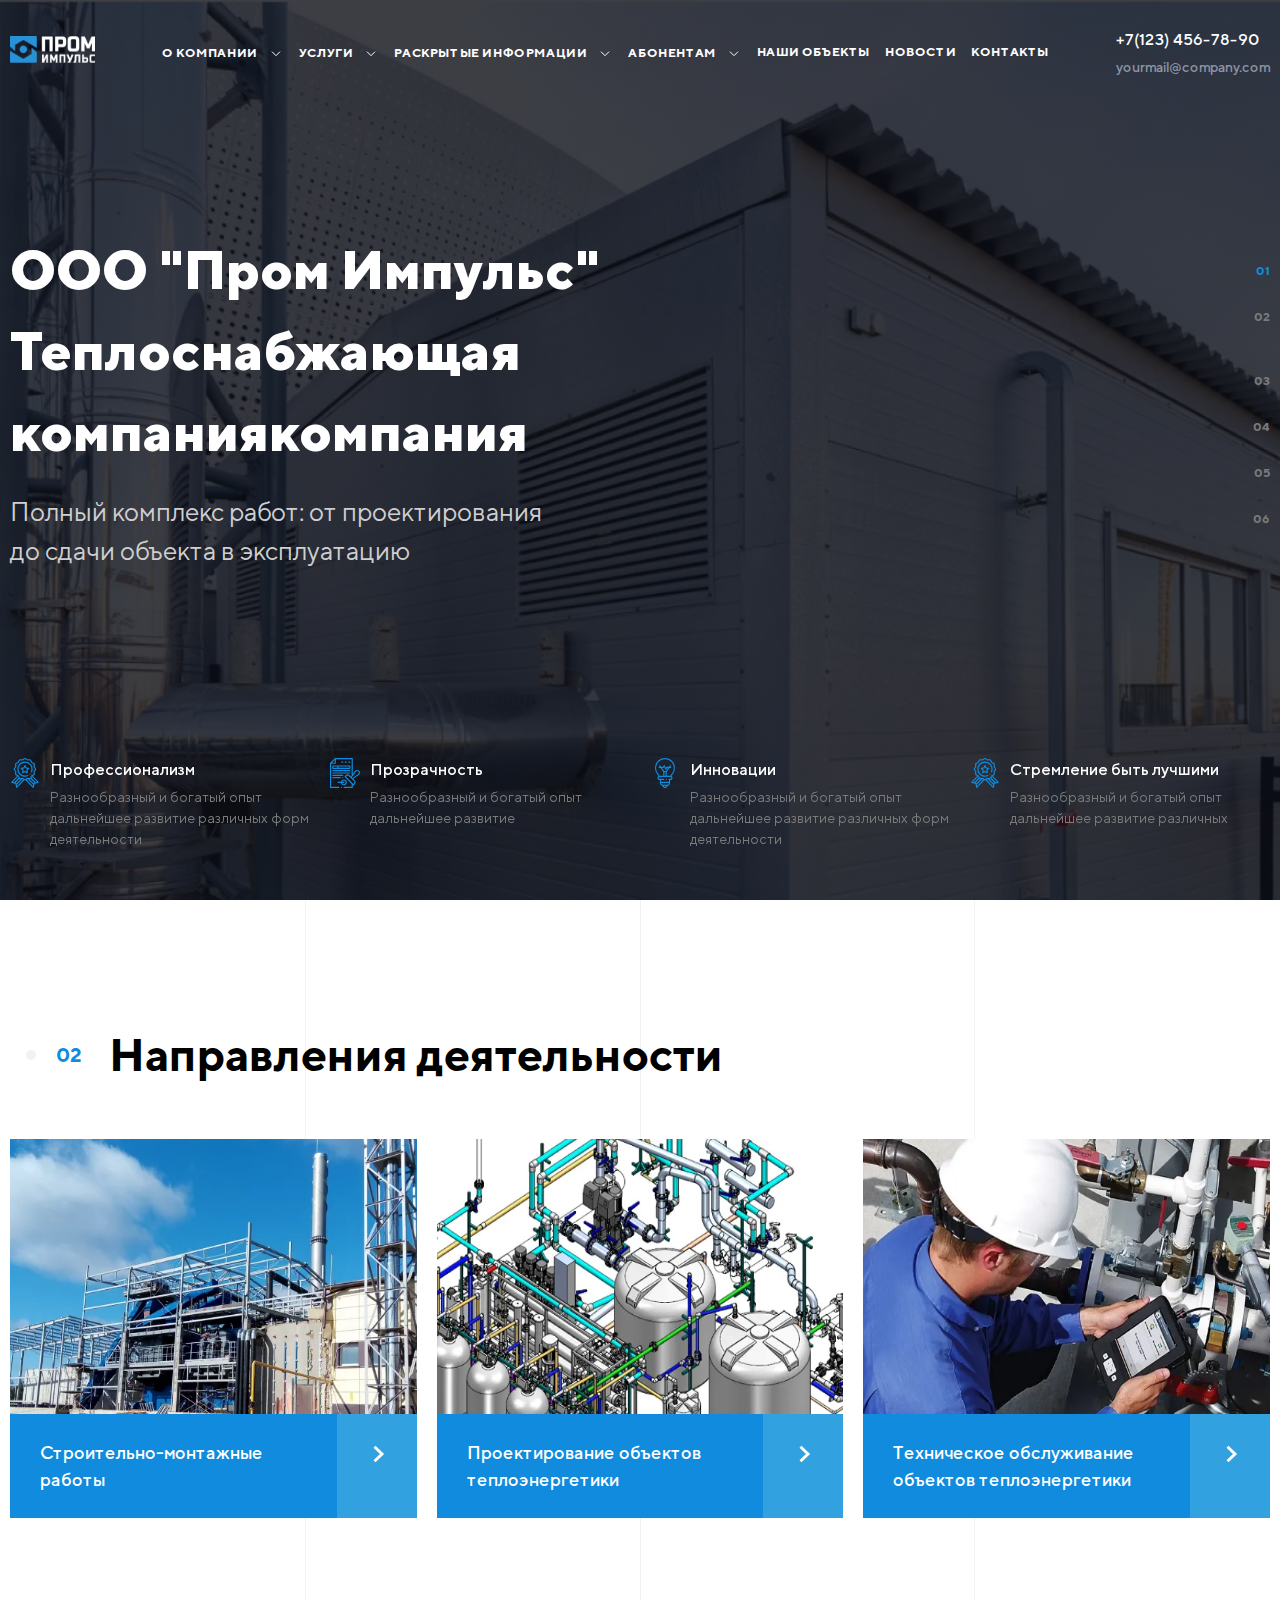
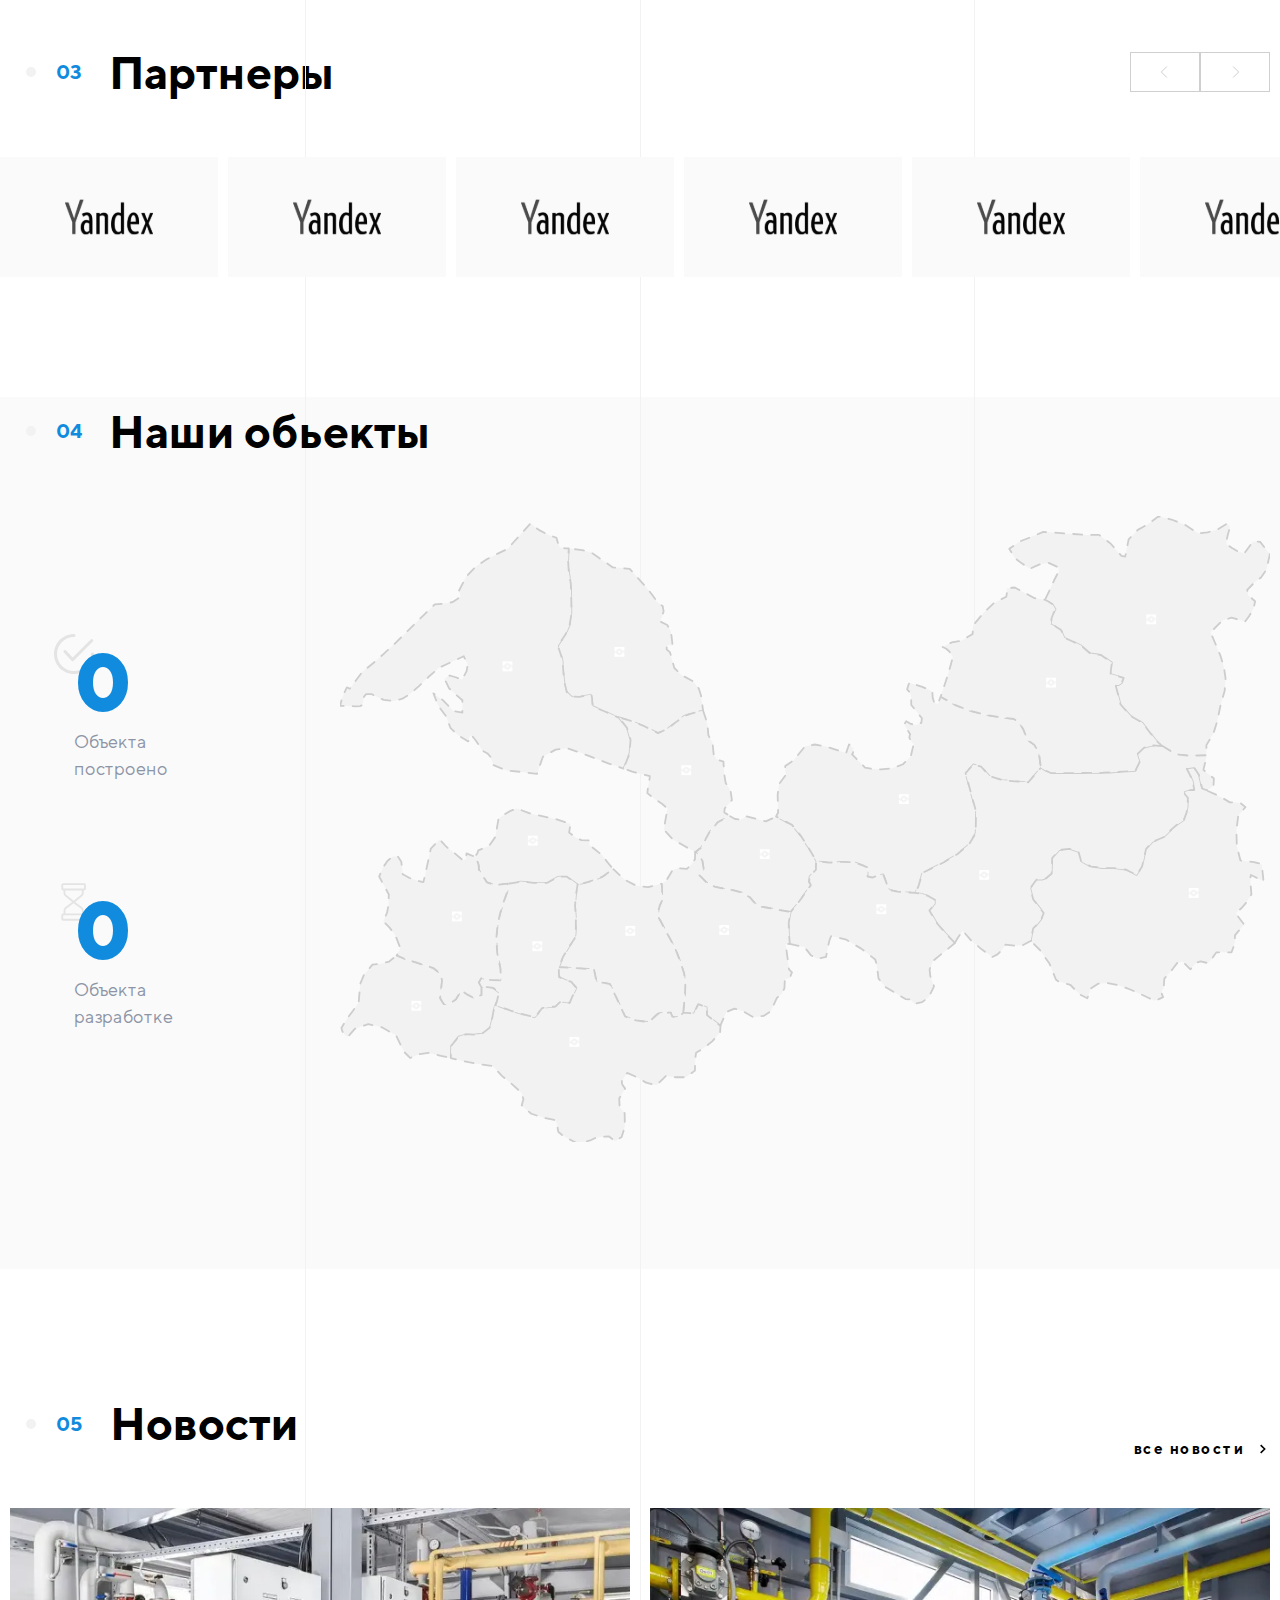
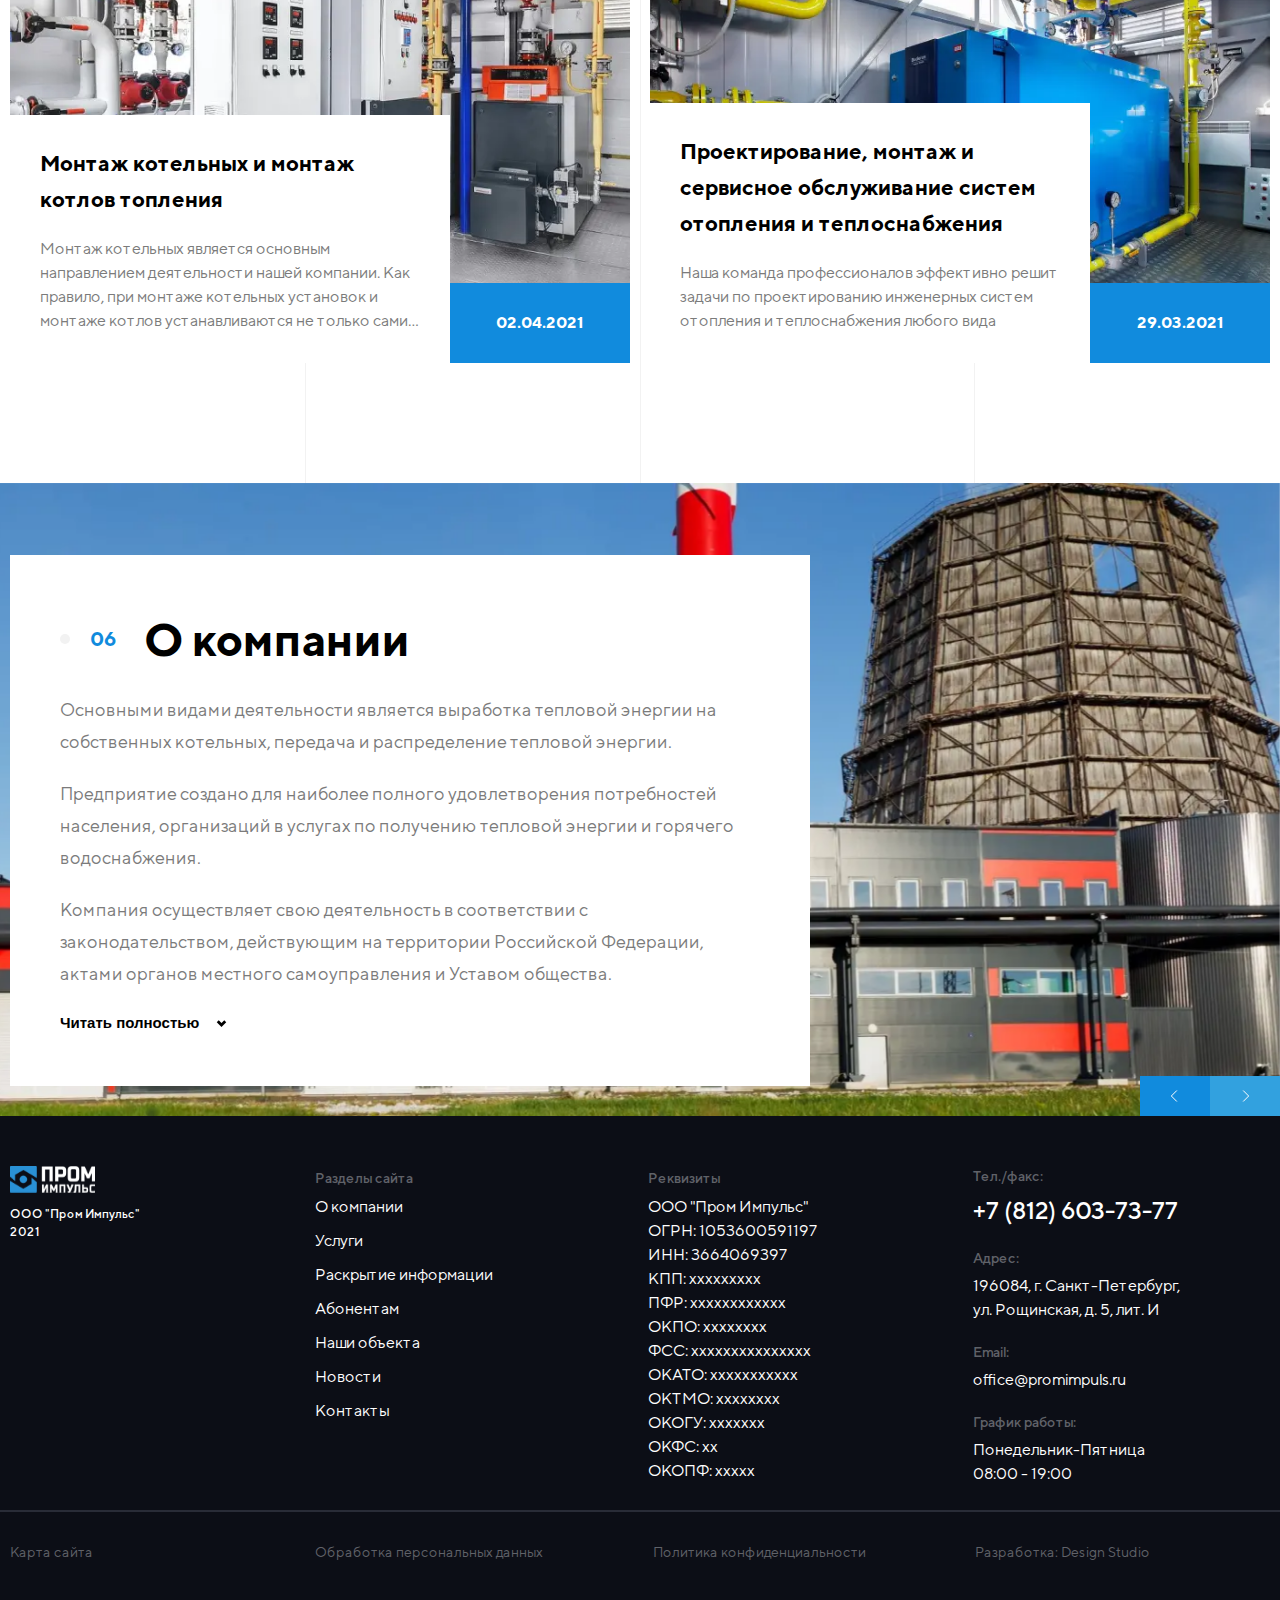
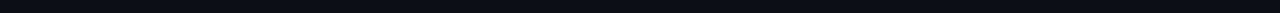
==== index.html @ ae5b18ec "project loading" ====
<!DOCTYPE html>
<html lang="ru">
<head>
  <meta charset="UTF-8">
<meta http-equiv="X-UA-Compatible" content="IE=edge">
<meta name="viewport" content="width=device-width, initial-scale=1.0">
<link rel="stylesheet" href="assets/css/reset.css">
<link rel="stylesheet" href="assets/css/fonts.css">
<link rel="stylesheet" href="assets/css/swiper.css">
<link rel="stylesheet" href="assets/css/style.css">

  <title>Главная</title>
</head>
<body>
  <div class="wrapper overflow">
    <header class="header header--position">
    <div class="container header__container">
      <a class="logo header__logo" href="index.html" aria-label="Логотип">
        <img src="assets/images/logo.svg" alt="Логотип">
      </a>
      <nav class="header__menu menu">
        <ul class="menu__list">
          <li class="menu__item menu__item--sub-menu" >
            <a class="menu__link" href="#" data-sub-menu-trigger>
              <span>О компании</span>
              <svg class='menu__link-arrow'>
                <use xlink:href='assets/images/sprite/sprite.svg#chevron-down'></use>
              </svg>
            </a>
            <div class="sub-menu" data-sub-menu>
              <ul class="sub-menu__list">
                <li class="sub-menu__item"><a class="sub-menu__link" href="#">О нас</a></li>
                <li class="sub-menu__item"><a class="sub-menu__link" href="#">Реквезиты</a></li>
                <li class="sub-menu__item"><a class="sub-menu__link" href="#">Закупки</a></li>
                <li class="sub-menu__item"><a class="sub-menu__link" href="#">Партнеры</a></li>
                <li class="sub-menu__item"><a class="sub-menu__link" href="licenses.html">Лицензии</a></li>
              </ul>
            </div>
          </li>
          <li class="menu__item menu__item--sub-menu" >
            <a class="menu__link" href="#" data-sub-menu-trigger>
              <span>Услуги</span>
              <svg class='menu__link-arrow'>
                <use xlink:href='assets/images/sprite/sprite.svg#chevron-down'></use>
              </svg>
            </a>
            <div class="sub-menu" data-sub-menu>
              <ul class="sub-menu__list">
                <li class="sub-menu__item"><a class="sub-menu__link" href="#">Вакансии</a></li>
                <li class="sub-menu__item"><a class="sub-menu__link" href="#">Вакансии</a></li>
                <li class="sub-menu__item"><a class="sub-menu__link" href="#">Вакансии</a></li>
                <li class="sub-menu__item"><a class="sub-menu__link" href="#">Вакансии</a></li>
              </ul>
            </div>
          </li>
          <li class="menu__item menu__item--sub-menu" >
            <a class="menu__link" href="#" data-sub-menu-trigger>
              <span>Раскрытые Информации</span>
              <svg class='menu__link-arrow'>
                <use xlink:href='assets/images/sprite/sprite.svg#chevron-down'></use>
              </svg>
            </a>
           <div class="sub-menu" data-sub-menu>
              <ul class="sub-menu__list">
                <li class="sub-menu__item"><a class="sub-menu__link" href="#">Вакансии</a></li>
                <li class="sub-menu__item"><a class="sub-menu__link" href="#">Вакансии</a></li>
                <li class="sub-menu__item"><a class="sub-menu__link" href="#">Вакансии</a></li>
                <li class="sub-menu__item"><a class="sub-menu__link" href="#">Вакансии</a></li>
              </ul>
            </div>
          </li>
          <li class="menu__item menu__item--sub-menu">
            <a class="menu__link" href="#" data-sub-menu-trigger>
              <span>Абонентам</span>
              <svg class='menu__link-arrow'>
                <use xlink:href='assets/images/sprite/sprite.svg#chevron-down'></use>
              </svg>
            </a>
           <div class="sub-menu" data-sub-menu>
              <ul class="sub-menu__list">
                <li class="sub-menu__item"><a class="sub-menu__link" href="#">Вакансии</a></li>
                <li class="sub-menu__item"><a class="sub-menu__link" href="#">Вакансии</a></li>
                <li class="sub-menu__item"><a class="sub-menu__link" href="#">Вакансии</a></li>
                <li class="sub-menu__item"><a class="sub-menu__link" href="#">Вакансии</a></li>
              </ul>
            </div>
          </li>
          <li class="menu__item">
            <a class="menu__link" href="./our-object.html">
              <span>Наши Объекты</span>
            </a>
          </li>
          <li class="menu__item">
            <a class="menu__link" href="news.html">
              <span>Новости</span>
            </a>
          </li>
          <li class="menu__item">
            <a class="menu__link" href="#">
              <span>Контакты</span>
            </a>
          </li>
        </ul>
      </nav>
      <div class="header__contact">
        <a class="header__contact-tel" href="tel:+71234567890">+7(123) 456-78-90</a>
        <a class="header__contact-email" href="mailot:yourmail@company.com">yourmail@company.com</a>
      </div>
      <button class="btn-reset burger">
        <span class="burger__line"></span>
        <span class="burger__line"></span>
        <span class="burger__line"></span>
      </button>
      </div>
  </header>
      <main class="main">
        <div class="line">
          <span></span>
          <span></span>
          <span></span>
          <span></span>
          <span></span>
        </div>
        <section class="banner" style="background-image: url(../assets/images/banner-bg.webp);">
    <div class="banner__container container">
        <div class="banner__inner">
            <div class="banner__content">
                <h1 class="banner__title">ООО "Пром Импульс"<br>Теплоснабжающая компаниякомпания</h1>
                <div class="banner__subtitle">Полный комплекс работ: от проектирования<br>до сдачи объекта в эксплуатацию</div>
            </div>
            <div class="banner__paggin paggin">
                <ul class="paggin__list">
                    <li class="paggin__item paggin__item--current"> 
                        <a href="#01">01</a>
                        <div class="paggin__tooltipe">"Пром Импульс"</div>
                    </li>
                    <li class="paggin__item">
                        <a href="#02">02</a>
                        <div class="paggin__tooltipe">Направления деятельности</div>
                    </li>
                    <li class="paggin__item">
                        <a href="#03">03</a>
                        <div class="paggin__tooltipe">Партнер</div>
                    </li>
                    <li class="paggin__item">
                        <a href="#04">04</a>
                        <div class="paggin__tooltipe">Наши объекты</div>
                    </li>
                    <li class="paggin__item">
                        <a href="#05">05</a>
                        <div class="paggin__tooltipe">Новости</div>
                    </li>
                    <li class="paggin__item">
                        <a href="#06">06</a>
                        <div class="paggin__tooltipe">О Компании</div>
                    </li>
                </ul>
            </div>
        </div>
        <div class="banner__benefits benefits">
            <ul class="benefits__list swiper-wrapper">
                <li class="benefits__item item-benefits swiper-slide">
                    <svg class='item-benefits__icon'>
                        <use xlink:href='assets/images/sprite/sprite.svg#benefits-1'></use>
                    </svg>
                    <div class="item-benefits__content">
                        <div class="item-benefits__title">Профессионализм</div>
                        <div class="item-benefits__text">Разнообразный и богатый опыт дальнейшее развитие различных форм деятельности</div>
                    </div>
                </li>
                <li class="benefits__item item-benefits swiper-slide">
                    <svg class='item-benefits__icon'>
                        <use xlink:href='assets/images/sprite/sprite.svg#benefits-2'></use>
                    </svg>
                    <div class="item-benefits__content">
                        <div class="item-benefits__title">Прозрачность</div>
                        <div class="item-benefits__text">Разнообразный и богатый опыт дальнейшее развитие</div>
                    </div>
                </li>
                <li class="benefits__item item-benefits swiper-slide">
                    <svg class='item-benefits__icon'>
                        <use xlink:href='assets/images/sprite/sprite.svg#benefits-3'></use>
                    </svg>
                    <div class="item-benefits__content">
                        <div class="item-benefits__title">Инновации</div>
                        <div class="item-benefits__text">Разнообразный и богатый опыт дальнейшее развитие различных форм деятельности</div>
                    </div>
                </li>
                <li class="benefits__item item-benefits swiper-slide">
                    <svg class='item-benefits__icon'>
                        <use xlink:href='assets/images/sprite/sprite.svg#benefits-1'></use>
                    </svg>
                    <div class="item-benefits__content">
                        <div class="item-benefits__title">Стремление быть лучшими</div>
                        <div class="item-benefits__text">Разнообразный и богатый опыт дальнейшее развитие различных</div>
                    </div>
                </li>
            </ul>
            <div class="benefits-btns">
                <button class="btn-reset benefits-btn benefits-btn--left">
                    <svg class="benefits-btn__icon">
                        <use xlink:href="assets/images/sprite/sprite.svg#chevron-left"></use>
                    </svg>
                </button>
                <button class="btn-reset benefits-btn benefits-btn--prev" >
                    <svg class="benefits-btn__icon">
                        <use xlink:href="assets/images/sprite/sprite.svg#chevron-left"></use>
                    </svg>
                </button>
            </div>
        </div>
    </div>
</section>
        <section class="directions anchor" id="02">
    <div class="directions__container container">
        <h2 class="direction__title title-2">
            <span class="title-2__count">02</span>
            <p class="title-2__text">Направления деятельности</p>
        </h2>
    </div>
    <ul class="directions__items">
        <li class="directions__item item-directions">
            <img class="item-directions__bg" src="../assets/images/directions/01.webp" alt="">
            <a class="item-directions__link" href="service-card.html">
                <span class="item-directions__text">Строительно-монтажные работы</span>
                <div class="item-directions__icon-box">
                    <svg class="item-directions__icon">
                        <use xlink:href='assets/images/sprite/sprite.svg#chevron-left'></use>
                    </svg>
                </div>
            </a>
        </li>
        <li class="directions__item item-directions">
            <img class="item-directions__bg" src="../assets/images/directions/02.webp" alt="">
            <a class="item-directions__link" href="service-card.html">
                <span class="item-directions__text">Проектирование объектов теплоэнергетики</span>
                <div class="item-directions__icon-box">
                    <svg class="item-directions__icon">
                        <use xlink:href='assets/images/sprite/sprite.svg#chevron-left'></use>
                    </svg>
                </div>
            </a>
        </li>
        <li class="directions__item item-directions">
            <img class="item-directions__bg" src="../assets/images/directions/03.webp" alt="">
            <a class="item-directions__link" href="service-card.html">
                <span class="item-directions__text">Техническое обслуживание объектов теплоэнергетики</span>
                <div class="item-directions__icon-box">
                    <svg class="item-directions__icon">
                        <use xlink:href='assets/images/sprite/sprite.svg#chevron-left'></use>
                    </svg>
                </div>
            </a>
        </li>
    </ul>
</section>
        <section class="partners anchor" id="03"> 
    <div class="container">
        <div class="partners__top">
            <h2 class="partners__title title-2">
                <span class="title-2__count">03</span>
                <p class="title-2__text">Партнеры</p>
            </h2>
            <div class="partners-btns">
                <button class="btn-reset partners-btn partners-btn--left">
                    <svg class='partners-btn__icon'>
                        <use xlink:href='assets/images/sprite/sprite.svg#left'></use>
                    </svg>
                </button>
                <button class="btn-reset partners-btn partners-btn--prev">
                    <svg class='partners-btn__icon'>
                        <use xlink:href='assets/images/sprite/sprite.svg#left'></use>
                    </svg>
                </button>
            </div>
        </div>
    </div>
    <div class="partners__slider swiper"  pagination="true" pagination-type="proggresbar" navigation="true">
        <div class="swiper-wrapper">
          <div class="partners__slide swiper-slide">
            <img class="partners__slide-img" src="../assets/images/yandex.svg" alt="yandex">
          </div>
          <div class="partners__slide swiper-slide">
            <img class="partners__slide-img" src="../assets/images/yandex.svg" alt="yandex">
          </div>
          <div class="partners__slide swiper-slide">
            <img class="partners__slide-img" src="../assets/images/yandex.svg" alt="yandex">
          </div>
          <div class="partners__slide swiper-slide">
            <img class="partners__slide-img" src="../assets/images/yandex.svg" alt="yandex">
          </div>
          <div class="partners__slide swiper-slide">
            <img class="partners__slide-img" src="../assets/images/yandex.svg" alt="yandex">
          </div>
          <div class="partners__slide swiper-slide">
            <img class="partners__slide-img" src="../assets/images/yandex.svg" alt="yandex">
          </div>
          <div class="partners__slide swiper-slide">
            <img class="partners__slide-img" src="../assets/images/yandex.svg" alt="yandex">
          </div>
          <div class="partners__slide swiper-slide">
            <img class="partners__slide-img" src="../assets/images/yandex.svg" alt="yandex">
          </div>
          <div class="partners__slide swiper-slide">
            <img class="partners__slide-img" src="../assets/images/yandex.svg" alt="yandex">
          </div>
          <div class="partners__slide swiper-slide">
            <img class="partners__slide-img" src="../assets/images/yandex.svg" alt="yandex">
          </div>
          <div class="partners__slide swiper-slide">
            <img class="partners__slide-img" src="../assets/images/yandex.svg" alt="yandex">
          </div>
        </div>
        <div class="swiper-pagination"></div>
    </div>
</section>
        <section class="objects anchor" id="04">
    <div class="container">
        <h2 class="objects__title title-2">
            <span class="title-2__count">04</span>
            <p class="title-2__text">Наши обьекты</p>
        </h2>
        <div class="objects__content">
            <div class="objects__numbers">
                <div class="objects__num num-objects">
                    <svg class='num-objects__icon'>
                        <use xlink:href='assets/images/sprite/sprite.svg#checked'></use>
                    </svg>
                    <div class="num-objects__num anim" data-count="143">0</div>
                    <div class="num-objects__label">Объекта построено</div>
                </div>
                <div class="objects__num num-objects">
                    <svg class='num-objects__icon'>
                        <use xlink:href='assets/images/sprite/sprite.svg#sand-clock'></use>
                    </svg>
                    <div class="num-objects__num anim" data-count="24">0</div>
                    <div class="num-objects__label">Объекта разработке</div>
                </div>
            </div>
            <div class="objects__map">
                <svg viewBox="0 0 1030 694" fill="none" xmlns="http://www.w3.org/2000/svg" xmlns:xlink="http://www.w3.org/1999/xlink">
                    <g clip-path="url(#clip0_16_94)">
                        <g class="map__object" id="map_1">
                            <path fill-rule="evenodd" clip-rule="evenodd" d="M308.375 222.784L322.758 227.091L337.068 232.892L352.261 240.49L362.488 235.877L371.795 228.584L381.397 221.291L388.165 219.222L395.155 217.221L402.126 215.508L399.937 199.074L397.399 191.069L390.63 182.792L378.527 176.28L370.287 168.343L365.542 151.078L364.291 149.924L363.04 148.771L361.826 147.618V146.465V145.277V144.124L363.298 143.073L364.953 142.869L368.374 143.378L366.572 127.979L362.488 120.652L354.873 116.921L358.405 105.727L357.485 100.029L351.562 95.4497L344.867 86.0879L336.921 76.5226L320.845 58.5113L314.665 57.9347L308.448 57.4259L302.231 56.951L293.844 51.1508L285.493 45.4184L277.142 39.7538L269.748 38.1257L261.876 37.0403L253.378 35.8108L252.642 49.387L253.341 60.9535L255.696 75.2676L256.247 95.2462L256.174 109.628L254.298 120.821L249.736 131.337L241.275 143.717L242.967 148.771L244.66 153.961L246.352 159.151L248.118 181.978L251.097 194.834L256.395 200.058L265.15 200.261L278.504 197.819L279.239 202.194L279.386 206.638L279.865 210.573L289.466 214.846L299.104 219.154L308.779 223.53" fill="#F2F2F2" stroke="#CDCDCD" stroke-width="2" stroke-linecap="round" stroke-linejoin="round" stroke-dasharray="10 10"/>
                            <g data-marker class="anim">
                                <path fill-rule="evenodd" clip-rule="evenodd" d="M314.638 162.287C314.838 161.94 315.14 161.666 315.491 161.473C319.37 159.351 322 155.233 322 150.5C322 143.596 316.404 138 309.5 138C302.596 138 297 143.596 297 150.5C297 155.234 299.631 159.352 303.511 161.474C303.862 161.666 304.164 161.941 304.364 162.288L307.769 168.185C308.538 169.518 310.463 169.518 311.233 168.185L314.638 162.287Z" fill="#118BDD"/>
                                <rect x="304.031" y="145.031" width="10.9375" height="10.9375" fill="url(#pattern5)"/>
                            </g>
                        </g>
                        <g class="map__object" id="map_2">
                            <path fill-rule="evenodd" clip-rule="evenodd" d="M34.9736 197.31L29.0141 197.378L26.5494 200.091L24.7468 209.284L22.5764 210.505L16.2122 210.742L0.173096 210.267L2.01245 202.534L4.47718 196.36L7.64085 189.78L8.70767 190.221L9.7745 190.73L10.7678 191.306L15.4029 184.997L20.0749 178.79L24.7468 172.549L36.629 163.085L48.1433 152.977L59.5105 142.428L70.7673 131.472L81.9873 120.347L93.3177 109.119L104.869 97.9598L114.47 97.2475L124.476 95.4498L133.636 89.446L133.048 87.1395L132.422 84.833L131.87 82.4925L139.743 67.3305L150.338 56.171L162.477 47.9964L174.727 41.6873L185.8 36.2602L194.188 26.8645L202.612 17.5366L211.036 8.24268L220.159 15.3658L229.356 20.1823L239.803 24.2866L241.238 29.3067L242.195 31.9524L243.593 34.5642L245.763 35.2087L249.478 35.7514L253.378 35.8109L252.642 49.3871L253.341 60.9536L255.695 75.2676L256.247 95.2462L256.174 109.628L254.297 120.822L249.736 131.337L241.275 143.717L242.967 148.771L244.659 153.961L246.351 159.151L248.117 181.978L251.097 194.834L256.394 200.058L265.15 200.261L278.503 197.819L279.239 202.194L279.386 206.638L279.864 210.573L289.466 214.846L299.104 219.154L309.073 223.53L317.865 234.622L321.802 247.952L320.698 263.08L314.04 279.701L298.515 274.443L282.955 268.507L267.467 262.605L251.87 257.246L238.847 258.772L224.721 266.608L218.099 285.67L201.655 283.5L185.138 282.007L170.019 275.969L166.671 266.743L163.323 262.978L157.916 259.926L150.595 248.97L147.063 244.526L144.488 242.728L143.164 245.306L142.502 247.138L142.097 249.682L134.85 245.408L128.449 240.591L122.527 235.029L117.45 221.732L108.879 210.199L103.508 196.53L114.176 204.196L125.653 215.932L135.549 217.831V213.184V208.605V204.094L127.309 196.937L120.871 190.831L115.574 180.113L121.57 176.653L128.008 178.587L135.145 181.097L140.221 171.87L141.472 164.306L137.021 155.352L127.824 159.626L118.664 163.899L109.504 168.105L97.6218 178.62L87.4686 188.389L78.1983 196.598L69.1119 202.364L59.3633 204.976L48.2537 203.585L34.9736 197.31Z" fill="#F2F2F2" stroke="#CDCDCD" stroke-width="2" stroke-linecap="round" stroke-linejoin="round" stroke-dasharray="10 10"/>
                            <g data-marker class="anim">
                                <path fill-rule="evenodd" clip-rule="evenodd" d="M190.638 178.287C190.838 177.94 191.14 177.666 191.491 177.473C195.37 175.351 198 171.233 198 166.5C198 159.596 192.404 154 185.5 154C178.596 154 173 159.596 173 166.5C173 171.234 175.631 175.352 179.511 177.474C179.862 177.666 180.164 177.941 180.364 178.288L183.769 184.185C184.538 185.518 186.463 185.518 187.233 184.185L190.638 178.287Z" fill="#118BDD"/>
                                <rect x="180.031" y="161.031" width="10.9375" height="10.9375" fill="url(#pattern4)"/>
                            </g>
                        </g>
                        <g class="map__object" id="map_3">
                            <path ill-rule="evenodd" clip-rule="evenodd" d="M393.242 372.182L395.376 371.012L397.546 369.079L399.606 367.79L409.244 350.118L418.515 339.128L431.611 332.412L429.772 330.987L427.711 329.63L425.651 328.375L425.762 326.849L425.909 325.323L426.056 323.932L428.705 320.811L431.353 317.758L434.039 314.638L433.561 311.178L433.046 307.752L432.604 304.394L427.16 295.677L425.394 285.026L424.695 271.933L416.933 269.525L413.843 263.962L412.629 251.242L411.01 248.325L409.502 245.51L407.994 242.728L407.111 232.146L404.867 223.564L402.126 215.508L395.155 217.221L388.165 219.222L381.397 221.291L371.795 228.584L362.488 235.877L352.261 240.49L337.068 232.892L322.758 227.092L308.871 223.157L317.866 234.622L321.802 247.952L320.698 263.08L314.04 279.701L323.751 283.127L333.463 285.772L343.212 287.977L342.734 292.115L341.262 299.171L340.416 306.904L347.442 312.467L356.933 319.014L362.782 323.932L361.385 331.665L359.95 339.467L358.626 347.302L368.411 357.953L380.477 364.907L393.242 372.182Z" fill="#F2F2F2" stroke="#CDCDCD" stroke-width="2" stroke-linecap="round" stroke-linejoin="round" stroke-dasharray="10 10"/>
                            <g data-marker class="anim">
                                <path fill-rule="evenodd" clip-rule="evenodd" d="M388.638 293.287C388.838 292.94 389.14 292.666 389.491 292.473C393.37 290.351 396 286.233 396 281.5C396 274.596 390.404 269 383.5 269C376.596 269 371 274.596 371 281.5C371 286.234 373.631 290.352 377.511 292.474C377.862 292.666 378.164 292.941 378.364 293.288L381.769 299.185C382.538 300.518 384.463 300.518 385.233 299.185L388.638 293.287Z" fill="#118BDD"/>
                                <rect x="378.031" y="276.031" width="10.9375" height="10.9375" fill="url(#pattern3)"/>
                            </g>
                        </g>
                        <g class="map__object" id="map_4">
                            <path fill-rule="evenodd" clip-rule="evenodd" d="M499.096 438.58L505.258 431.185L511.365 422.977L521.518 408.798L520.856 407.645L520.267 406.526L519.716 405.508L519.789 403.371L519.936 401.336L520.157 399.335L522.475 396.825L524.792 394.281L527.11 391.771L527.183 388.582L527.294 385.428L527.753 382.511L519.017 367.552L510.004 353.645L500.586 342.113L494.811 339.06L488.814 335.939L482.951 332.924L471.672 338.246L460.746 335.295L450.262 332.649L443.64 336.312L437.607 335.566L431.703 332.361L418.515 339.128L409.244 350.118L399.606 367.79L397.546 369.079L395.376 371.012L393.5 372.513L398.135 375.897L401.298 381.934L402.733 390.787L401.041 392.992L399.349 395.265L397.693 397.571L406.191 406.153L415.388 410.698L424.989 412.835L434.701 414.293L444.376 416.871L453.683 422.197L462.328 431.965L474.651 434.17L486.902 436.443L499.096 438.58Z" fill="#F2F2F2" stroke="#CDCDCD" stroke-width="2" stroke-linecap="round" stroke-linejoin="round" stroke-dasharray="10 10"/>
                            <g data-marker class="anim">
                                <path fill-rule="evenodd" clip-rule="evenodd" d="M475.638 386.287C475.838 385.94 476.14 385.666 476.491 385.473C480.37 383.351 483 379.233 483 374.5C483 367.596 477.404 362 470.5 362C463.596 362 458 367.596 458 374.5C458 379.234 460.631 383.352 464.511 385.474C464.862 385.666 465.164 385.941 465.364 386.288L468.769 392.185C469.538 393.518 471.463 393.518 472.233 392.185L475.638 386.287Z" fill="#118BDD"/>
                                <rect x="465.031" y="369.031" width="10.9375" height="10.9375" fill="url(#pattern1)"/>
                            </g>
                        </g>
                        <g class="map__object" id="map_5">
                            <path fill-rule="evenodd" clip-rule="evenodd" d="M636.808 417.651L626.986 416.803L617.421 416.125L608.114 414.022L605.907 408.222L603.737 402.489L601.566 396.825L595.349 398.216L589.61 400.59L584.313 399.335V395.841V392.415V389.091L569.635 383.528L555.398 383.087L541.419 383.969L527.753 382.511L519.016 367.552L510.003 353.645L500.586 342.113L494.81 339.06L488.814 335.939L482.983 332.802L484.105 330.648L485.246 328.375L484.731 308.668L486.423 296.762L494.038 286.417L493.155 283.262L492.898 280.786L493.155 276.953L499.777 272.51L503.419 269.389L507.06 264.98L514.823 255.38L525.822 253.074L538.366 255.279L550.579 259.315L560.586 262.436L561.652 259.247L562.756 256.093L563.86 252.972L565.368 254.363L566.913 255.753L568.495 257.246L568.421 260.943L568.09 262.707L567.134 263.996L571.842 268.846L576.698 273.697L581.517 278.717L588.617 280.006L599.469 280.616L611.83 279.361L623.528 274.952L632.173 266.235L635.521 251.988L633.828 251.242L632.504 249.478L630.518 245.238L630.812 244.085L631.106 242.898L631.474 241.745L629.23 238.081L627.096 234.418L624.926 230.755L625.662 229.602L626.361 228.448L627.133 227.295L632.247 230.28L637.912 231.637L643.945 228.991L644.092 227.295L644.276 225.599L644.497 224.005L640.524 219.019L636.587 214.1L632.725 209.284L632.578 200.295L631.364 195.716L628.09 192.087L628.825 189.576L629.635 187.066L630.518 184.556L644.129 188.932L650.787 191.578L656.048 194.766L656.452 201.347L658.071 206.468L662.154 208.504L663.148 205.62L664.104 202.941L665.263 200.21L681.1 209.114L696.992 215.491L713.178 219.799L729.622 222.682L746.323 224.785L752.761 229.432L757.102 236.759L761.258 247.952L769.057 253.481L774.281 262.334L776.157 279.463L771.485 284.551L766.813 289.707L762.178 294.931L747.39 293.845L733.153 292.454L719.321 287.977L709.977 277.462L701.664 275.088L692.835 284.687L696.697 298.831L700.597 313.111L704.496 327.392L704.349 335.329L704.165 343.3L704.091 351.373L696.808 363.516L683.969 374.336L668.923 383.427L654.797 390.516L644.901 395.264L642.657 403.677L640.376 410.935L636.808 417.651Z" fill="#F2F2F2" stroke="#CDCDCD" stroke-width="2" stroke-linecap="round" stroke-linejoin="round" stroke-dasharray="10 10"/>
                            <g data-marker class="anim">
                                <path fill-rule="evenodd" clip-rule="evenodd" d="M629.638 325.287C629.838 324.94 630.14 324.666 630.491 324.473C634.37 322.351 637 318.233 637 313.5C637 306.596 631.404 301 624.5 301C617.596 301 612 306.596 612 313.5C612 318.234 614.631 322.352 618.511 324.474C618.862 324.666 619.164 324.941 619.364 325.288L622.769 331.185C623.538 332.518 625.463 332.518 626.233 331.185L629.638 325.287Z" fill="#118BDD"/>
                                <rect x="619.031" y="308.031" width="10.9375" height="10.9375" fill="url(#pattern2)"/>
                            </g>
                        </g>
                        <g class="map__object" id="map_6">
                            <path fill-rule="evenodd" clip-rule="evenodd" d="M910.743 254.905L925.917 264.098L943.17 265.726L959.835 265.081L959.577 261.554V257.382V253.752L967.339 240.964L971.533 227.363L975.322 209.284L979.847 193.613L980.803 179.706L978.927 166.85L975.028 154.47L969.841 142.055L964.213 128.86L977.125 115.835L987.352 112.647L1002.4 116.921L1006.81 110.985L1012 102.301L1013.51 94.466L1010.9 92.1595L1008.28 89.8869L1005.71 87.6821L1005.41 85.6469L1005.08 83.6457L1004.79 81.7123L1012.73 73.7751L1020.09 68.0427L1026.05 59.3254L1029.88 42.4674L1019.14 28.6622L1011.3 28.1534L1001.44 41.5177L994.268 39.0415L988.014 35.48L981.87 31.274L982.017 27.0679L982.974 22.1835L985.623 12.279L984.666 10.9562L983.783 9.59938L982.827 8.2426L972.306 14.6873L960.791 18.2149L950.234 19.2325L935.997 9.87074L920.951 3.9009L906.531 0.339355L895.053 9.05667L883.649 15.3657L873.459 26.0164L872.208 32.2915L870.958 38.6006L869.707 44.9774L868.309 44.6722L866.874 44.4347L865.513 44.1973L853.41 30.426L840.792 20.9963H827.365L811.179 19.8431L795.029 18.6898L778.917 17.5366L766.005 23.0994L752.982 28.1534L741.284 36.2601L747.39 46.4699L755.116 52.4397L763.981 58.5113L774.245 53.7965L784.839 51.8631L795.728 56.951L795.839 58.3417L795.986 59.7324L796.133 61.2249L791.056 70.892L786.274 81.4409L780.793 92.9396L784.619 94.7035L789.18 97.7562L792.454 103.183L789.989 108.271L788.077 113.291L787.304 120.143L792.638 122.28L798.634 126.316L802.276 134.864L808.457 137.646L814.637 140.461L820.817 143.378L830.86 152.163L842.889 153.927L854.919 162.305L854.367 166.579L853.852 170.853L853.41 175.059L858.229 176.45L863.122 177.84L867.941 179.333L865.844 184.895L862.46 187.168L859.002 187.066L864.41 208.47L875.63 221.393L888.726 228.991L898.07 241.134L904.103 248.766L910.743 254.905Z" fill="#F2F2F2" stroke="#CDCDCD" stroke-width="2" stroke-linecap="round" stroke-linejoin="round" stroke-dasharray="10 10"/>
                            <g data-marker class="anim">
                                <path fill-rule="evenodd" clip-rule="evenodd" d="M903.638 126.287C903.838 125.94 904.14 125.666 904.491 125.473C908.37 123.351 911 119.233 911 114.5C911 107.596 905.404 102 898.5 102C891.596 102 886 107.596 886 114.5C886 119.234 888.631 123.352 892.511 125.474C892.862 125.666 893.164 125.941 893.364 126.288L896.769 132.185C897.538 133.518 899.463 133.518 900.233 132.185L903.638 126.287Z" fill="#118BDD"/>
                                <rect x="893.031" y="109.031" width="10.9375" height="10.9375" fill="url(#pattern15)"/>
                            </g>
                        </g>
                        <g class="map__object" id="map_7">
                            <path  fill-rule="evenodd" clip-rule="evenodd" d="M62.84 486.678L71.8711 490.511L85.0409 494.683L102.956 500.415L111.454 506.928L113.036 514.492L110.976 533.86L112.153 536.031L113.514 538.303L115.133 540.644L122.637 539.49L128.413 535.149L134.188 525.38L141.398 530.163L149.087 534.097L156.592 530.4V527.517V524.634L156.358 521.886L163.507 521.75L169.945 522.734L176.125 527.89L174.985 532.198L173.845 537.489L172.152 541.678C170.913 544.288 170.298 547.153 169.686 550.018C169.134 553.204 168.583 556.391 168.031 559.577C167.43 561.825 166.83 564.073 166.23 566.321C163.274 568.661 160.319 571.002 157.364 573.342C154.421 573.693 151.478 574.043 148.535 574.394C145.617 574.258 142.698 574.122 139.78 573.987C136.947 574.891 134.115 575.796 131.282 576.7C128.535 580.137 125.789 583.574 123.042 587.012C123.054 588.463 123.068 589.914 123.078 591.366C122.98 592.982 122.881 594.599 122.784 596.216C122.797 597.693 122.809 599.17 122.803 600.478L118.848 599.392L114.47 598.375L109.541 597.255L98.0267 594.644L88.131 595.966L77.6467 600.274L71.724 594.203L66.0588 583.62L61.9755 575.038L46.3778 566.321L31.2952 562.759L16.3596 568.085L10.6209 574.767L8.52402 576.022L7.64113 576.632L4.29352 573.376L2.71169 570.866L1.57129 567.101L7.64113 556.857L14.1892 548.276L20.6637 539.117L22.4295 518.189L26.4025 508.454L35.9303 496.955L44.9799 495.836L54.4709 493.428L62.84 486.678Z" fill="#F2F2F2" stroke="#CDCDCD" stroke-width="2" stroke-linecap="round" stroke-linejoin="round" stroke-dasharray="10 10"/>
                            <g data-marker class="anim">
                                <path fill-rule="evenodd" clip-rule="evenodd" d="M89.638 554.287C89.8381 553.94 90.1399 553.666 90.491 553.473C94.3696 551.351 97 547.233 97 542.5C97 535.596 91.4036 530 84.5 530C77.5964 530 72 535.596 72 542.5C72 547.234 74.6311 551.352 78.5105 553.474C78.8617 553.666 79.1637 553.941 79.3638 554.288L82.7686 560.185C83.5384 561.518 85.4629 561.518 86.2327 560.185L89.638 554.287Z" fill="#118BDD"/>
                                <rect x="79.0312" y="537.031" width="10.9375" height="10.9375" fill="url(#pattern9)"/>
                            </g>
                        </g>
                        <g class="map__object" id="map_8">
                            <path class="map__object" fill-rule="evenodd" clip-rule="evenodd" d="M764.938 470.464C765.061 469.865 765.184 469.265 765.308 468.666C765.789 466.35 766.254 464.03 766.719 461.711C767.06 460.048 767.421 458.388 767.77 456.727C769.201 455.294 770.633 453.862 772.064 452.429C773.615 450.438 775.16 448.442 776.709 446.449C777.617 444.21 778.524 441.972 779.432 439.733C777.25 436.919 775.069 434.106 772.888 431.292C771.177 429.055 769.477 426.811 767.77 424.571C766.679 420.467 765.587 416.363 764.496 412.258C765.007 411.548 765.518 410.838 766.029 410.127C766.629 409.281 767.248 408.448 767.868 407.616C769.063 406.019 770.234 404.405 771.412 402.795C773.448 402.738 775.483 402.682 777.519 402.625C779.137 402.071 780.756 401.517 782.375 400.963C784.337 399.324 786.298 397.684 788.26 396.045C788.295 394.218 788.33 392.392 788.365 390.566C788.395 389.403 788.451 388.24 788.492 387.078C788.604 384.335 788.684 381.591 788.775 378.848C791.461 375.874 794.146 372.9 796.832 369.927C800.412 369.474 803.993 369.022 807.574 368.57C811.044 369.734 814.514 370.899 817.984 372.064C818.104 372.479 818.223 372.894 818.343 373.309C818.71 374.575 819.072 375.843 819.418 377.115C819.903 378.841 820.355 380.575 820.817 382.307C824.483 384.286 828.15 386.265 831.816 388.243C835.993 388.785 840.17 389.327 844.346 389.869C848.736 389.93 853.126 389.983 857.516 390.041C861.825 390.569 866.134 391.104 870.443 391.635C874.367 393.614 878.29 395.592 882.214 397.571C883.201 396.079 884.198 394.595 885.164 393.09C886.202 391.476 887.265 389.879 888.321 388.277C889.78 381.821 891.239 375.365 892.699 368.909C895.176 366.184 897.653 363.459 900.13 360.734C904.103 359.095 908.076 357.456 912.049 355.816C915.23 352.725 918.411 349.634 921.592 346.543C923.518 344.897 925.45 343.257 927.378 341.613C929.746 340.025 932.119 338.442 934.489 336.855C935.543 334.062 936.598 331.27 937.652 328.477C938.032 326.164 938.411 323.851 938.79 321.538C938.881 318.345 938.963 315.151 939.05 311.958C938.174 310.982 937.297 310.005 936.421 309.029C936.007 308.442 935.605 307.846 935.196 307.255C934.953 306.565 934.726 305.867 934.489 305.174C935.441 304.769 936.393 304.364 937.345 303.959C938.348 303.804 939.355 303.664 940.36 303.514C942.29 303.487 944.22 303.468 946.15 303.444C945.611 300.346 945.071 297.248 944.532 294.15C943.383 291.491 942.234 288.832 941.085 286.172C939.956 283.934 938.821 281.7 937.689 279.463C940.424 279.079 943.158 278.694 945.893 278.31C947.707 281.182 949.522 284.054 951.337 286.926C952.514 291.855 953.691 296.785 954.869 301.715C955.37 301.941 955.87 302.167 956.371 302.393C957.539 302.911 958.709 303.424 959.872 303.953L970.798 308.905L977.677 312.467L985.623 317.148H991.214L997.505 318.03L1002.88 322.405L1000.15 325.492L997.542 328.613L994.893 331.869L992.833 347.981L993.274 365.517L997.284 381.527L1012.15 383.393L1018.29 384.716L1020.94 386.581L1021.6 392.551L1022.26 398.555L1022.85 404.525L1018.18 402.218L1013.51 399.878L1008.87 397.571L1008.28 400.726L1008.43 406.322L1009.42 419.212L1004.2 427.556L999.16 433.661L993.127 438.749V439.597V440.513V441.497L995.849 445.16L998.608 448.823L1001.44 452.487L997.946 456.421L994.599 460.39L991.214 464.494L991.178 471.346L989.743 476.875L987.425 483.218H981.87H976.279H970.761L968.627 485.965L965.721 490.273L961.38 495.191L953.177 493.394L948.173 494.717L941.809 502.145L933.238 493.428L927.793 494.411L922.165 501.772L913.005 512.389L912.711 516.086L912.417 519.817L912.049 523.616L911.46 524.227L910.798 524.769L910.173 525.38L909.952 527.822L910.357 529.789L911.644 532.876L908.775 534.267L905.832 535.657L902.484 536.879L895.862 533.894L886.151 529.281L874.526 524.125L862.092 519.749L850.099 517.341L839.578 518.087L831.743 523.243L827.696 534.063L820.56 530.536L814.637 525.142L808.751 519.173L799.481 516.764L795.36 515.272L792.896 513.372L785.759 495.7L775.201 480.674L764.938 470.464Z" fill="#F2F2F2" stroke="#CDCDCD" stroke-width="2" stroke-linecap="round" stroke-linejoin="round" stroke-dasharray="10 10"/>
                            <g data-marker class="anim">
                                <path fill-rule="evenodd" clip-rule="evenodd" d="M950.638 429.287C950.838 428.94 951.14 428.666 951.491 428.473C955.37 426.351 958 422.233 958 417.5C958 410.596 952.404 405 945.5 405C938.596 405 933 410.596 933 417.5C933 422.234 935.631 426.352 939.511 428.474C939.862 428.666 940.164 428.941 940.364 429.288L943.769 435.185C944.538 436.518 946.463 436.518 947.233 435.185L950.638 429.287Z" fill="#118BDD"/>
                                <rect x="940.031" y="412.031" width="10.9375" height="10.9375" fill="url(#pattern16)"/>
                            </g>

                        </g>
                        <g class="map__object" id="map_9">
                            <path class="map__object" fill-rule="evenodd" clip-rule="evenodd" d="M765.434 470.464L756.182 475.348L746.728 475.755L737.09 474.704L732.638 481.183L728.187 485.49L722.596 488.374L710.677 479.928L699.309 470.43L689.561 459.237L686.765 463.511L683.601 468.259L680.989 472.804L670.799 462.154L660.941 450.655L652.774 437.019L654.797 434.475L656.747 431.965L658.77 429.489V427.929V426.47V425.012L651.523 420.806L644.092 418.499L636.716 417.516L640.377 410.935L642.657 403.676L644.901 395.264L654.797 390.516L668.923 383.426L683.969 374.336L696.808 363.516L704.092 351.373L704.165 343.3L704.349 335.329L704.496 327.391L700.597 313.111L696.697 298.831L692.835 284.687L701.664 275.088L709.977 277.462L719.321 287.977L733.153 292.454L747.39 293.845L762.178 294.93L766.813 289.707L771.485 284.551L776.249 278.802L778.585 280.209L781.675 282.007L787.304 284.687H813.386L831.779 284.585L845.096 284.381L856.059 283.941L867.131 283.194L880.963 282.177L882.472 278.954L884.053 275.8L885.598 272.679L884.642 269.796L883.686 266.879L882.729 263.996L890.712 256.5L900.828 254.125L910.908 254.736L925.917 264.098L943.17 265.726L960.092 264.979L958.841 270.373L957.554 275.8L956.303 281.227L960.129 284.314L963.992 287.434L967.891 290.691L967.744 293.472L967.56 296.287L967.486 299.17L964.948 300.561L962.557 301.952L959.982 303.699C958.708 303.424 957.539 302.911 956.371 302.392C955.87 302.166 955.369 301.94 954.868 301.714C953.691 296.785 952.514 291.855 951.337 286.925C949.522 284.054 947.707 281.182 945.892 278.31C943.158 278.694 940.423 279.079 937.689 279.463C938.82 281.7 939.956 283.934 941.085 286.172C942.234 288.832 943.382 291.491 944.531 294.15C945.071 297.248 945.61 300.346 946.15 303.444C944.22 303.468 942.289 303.487 940.36 303.514C939.355 303.664 938.347 303.803 937.344 303.959C936.392 304.364 935.44 304.769 934.488 305.174C934.725 305.867 934.953 306.565 935.196 307.255C935.605 307.846 936.006 308.442 936.421 309.029C937.297 310.005 938.173 310.982 939.05 311.958C938.963 315.151 938.881 318.345 938.79 321.538C938.411 323.851 938.031 326.164 937.652 328.477C936.597 331.27 935.543 334.062 934.488 336.855C932.118 338.441 929.746 340.024 927.377 341.613C925.449 343.257 923.518 344.897 921.592 346.542C918.411 349.634 915.229 352.725 912.048 355.816C908.075 357.455 904.102 359.095 900.129 360.734C897.652 363.459 895.175 366.184 892.698 368.909C891.239 375.365 889.78 381.821 888.321 388.277C887.264 389.879 886.201 391.476 885.164 393.09C884.197 394.594 883.2 396.079 882.214 397.571C878.29 395.592 874.366 393.614 870.442 391.635C866.133 391.104 861.825 390.569 857.515 390.041C853.126 389.983 848.735 389.93 844.346 389.869C840.169 389.327 835.993 388.785 831.816 388.243C828.149 386.264 824.483 384.286 820.817 382.307C820.355 380.575 819.903 378.84 819.418 377.115C819.072 375.843 818.709 374.575 818.342 373.309C818.223 372.894 818.103 372.479 817.984 372.063C814.514 370.899 811.044 369.734 807.573 368.57C803.993 369.022 800.412 369.474 796.831 369.927C794.146 372.9 791.461 375.874 788.775 378.847C788.684 381.591 788.603 384.335 788.492 387.078C788.451 388.24 788.395 389.403 788.364 390.566C788.33 392.392 788.295 394.218 788.26 396.045C786.298 397.684 784.336 399.323 782.374 400.963C780.756 401.517 779.137 402.071 777.518 402.625C775.483 402.682 773.447 402.738 771.412 402.795C770.234 404.405 769.062 406.019 767.868 407.616C767.247 408.448 766.629 409.281 766.028 410.127C765.518 410.837 765.007 411.548 764.496 412.258C765.587 416.362 766.678 420.467 767.77 424.571C769.476 426.811 771.177 429.055 772.887 431.292C775.069 434.106 777.25 436.919 779.431 439.733C778.524 441.972 777.616 444.21 776.709 446.449C775.16 448.442 773.615 450.438 772.064 452.429C770.632 453.862 769.201 455.294 767.77 456.727C767.421 458.388 767.059 460.047 766.718 461.711C766.253 464.03 765.789 466.35 765.307 468.666C765.184 469.265 765.557 469.865 765.434 470.464Z" fill="#F2F2F2" stroke="#CDCDCD" stroke-width="2" stroke-linecap="round" stroke-linejoin="round" stroke-dasharray="10 10"/>
                            <g data-marker class="anim">
                                <path fill-rule="evenodd" clip-rule="evenodd" d="M718.638 409.287C718.838 408.94 719.14 408.666 719.491 408.473C723.37 406.351 726 402.233 726 397.5C726 390.596 720.404 385 713.5 385C706.596 385 701 390.596 701 397.5C701 402.234 703.631 406.352 707.511 408.474C707.862 408.666 708.164 408.941 708.364 409.288L711.769 415.185C712.538 416.518 714.463 416.518 715.233 415.185L718.638 409.287Z" fill="#118BDD"/>
                                <rect x="708.031" y="392.031" width="10.9375" height="10.9375" fill="url(#pattern13)"/>
                            </g>
                        </g>
                        <g class="map__object" id="map_10">
                            <path class="map__object" fill-rule="evenodd" clip-rule="evenodd" d="M681.137 472.974L670.799 462.154L660.941 450.655L652.774 437.02L654.797 434.476L656.747 431.966L658.77 429.489V427.929V426.471V425.012L651.523 420.806L644.092 418.5L636.624 417.38L626.986 416.804L617.422 416.125L608.115 414.022L605.907 408.222L603.737 402.49L601.566 396.825L595.349 398.216L589.611 400.59L584.313 399.335V395.841V392.415V389.091L569.635 383.528L555.399 383.088L541.42 383.969L527.514 382.307L527.294 385.428L527.183 388.583L527.11 391.771L524.792 394.281L522.474 396.825L520.157 399.335L519.936 401.336L519.789 403.371L519.715 405.508L520.267 406.526L520.856 407.645L521.518 408.799L511.365 422.977L505.258 431.185L499.096 438.58L497.055 449.841V460.628L497.846 473.958L502.941 475.111L508.9 476.264L514.455 477.418L521.481 486.406L528.508 490.273L538.33 488.408L540.61 476.129L542.082 470.159L543.885 465.41L559.776 468.802L577.25 479.148L592.774 491.155L594.099 495.802L595.055 501.297L596.453 512.389L604.509 521.988L615.619 528.636L626.361 534.979L631.953 535.59L633.755 537.795L636.293 540.271L644.828 538.405L652.332 532.435L657.924 520.937L653.73 509.336L653.031 502.179L656.968 492.682L664.987 486.101L673.044 479.555L681.137 472.974Z" fill="#F2F2F2" stroke="#CDCDCD" stroke-width="2" stroke-linecap="round" stroke-linejoin="round" stroke-dasharray="10 10"/>
                            <g data-marker class="anim">
                                <path fill-rule="evenodd" clip-rule="evenodd" d="M604.638 447.287C604.838 446.94 605.14 446.666 605.491 446.473C609.37 444.351 612 440.233 612 435.5C612 428.596 606.404 423 599.5 423C592.596 423 587 428.596 587 435.5C587 440.234 589.631 444.352 593.511 446.474C593.862 446.666 594.164 446.941 594.364 447.288L597.769 453.185C598.538 454.518 600.463 454.518 601.233 453.185L604.638 447.287Z" fill="#118BDD"/>
                                <rect x="594.031" y="430.031" width="10.9375" height="10.9375" fill="url(#pattern12)"/>
                            </g>
                        </g>
                        <g class="map__object" id="map_11">
                            <path class="map__object" fill-rule="evenodd" clip-rule="evenodd" d="M421.256 564.54L416.455 560.758L411.452 556.722L406.522 552.821L406.338 549.904L406.191 547.021L406.081 544.104L402.954 542.95L399.79 541.797L396.737 540.644L395.155 544.104L393.61 547.597L392.102 551.057L387.577 550.684L383.052 550.379L380.03 550.26L382.059 530.807L382.5 517.409L381.103 506.724L377.571 495.361L371.648 479.928L365.1 467.581L358.626 455.404L352.078 443.193L352.924 435.765L354.174 431.253L356.713 425.996V419.789V413.242L356.271 407.154L357.485 406.323L359.214 405.441L360.906 404.525L368.117 392.483L374.003 390.109L384.119 390.787L388.717 386.581L393.095 380.272L393.408 372.454L398.135 375.897L401.299 381.934L402.733 390.787L401.041 392.992L399.349 395.265L397.693 397.571L406.191 406.153L415.388 410.698L424.989 412.835L434.701 414.294L444.376 416.872L453.683 422.197L462.328 431.966L474.652 434.17L486.902 436.443L499.225 438.75L497.055 449.841V460.628L498.269 473.958H496.724H495.142H493.634L494.848 483.252L496.062 492.682L497.313 502.145L498.379 503.163L499.483 504.282L500.587 505.435L499.777 507.437L499.042 509.506L498.269 511.643L496.356 512.219L494.517 512.796L492.677 513.373L492.236 523.243L489.109 529.043L483.775 533.86L477.043 548.615L469.06 553.669L457.693 555.161L447.135 548.852L436.872 545.562L427.859 549.361L421.256 564.54Z" fill="#F2F2F2" stroke="#CDCDCD" stroke-width="2" stroke-linecap="round" stroke-linejoin="round" stroke-dasharray="10 10"/>
                            <g data-marker class="anim">
                                <path fill-rule="evenodd" clip-rule="evenodd" d="M430.638 470.287C430.838 469.94 431.14 469.666 431.491 469.473C435.37 467.351 438 463.233 438 458.5C438 451.596 432.404 446 425.5 446C418.596 446 413 451.596 413 458.5C413 463.234 415.631 467.352 419.511 469.474C419.862 469.666 420.164 469.941 420.364 470.288L423.769 476.185C424.538 477.518 426.463 477.518 427.233 476.185L430.638 470.287Z" fill="#118BDD"/>
                                <rect x="420.031" y="453.031" width="10.9375" height="10.9375" fill="url(#pattern0)"/>
                            </g>
                        </g>
                        <g class="map__object" id="map_12">
                            <path class="map__object" fill-rule="evenodd" clip-rule="evenodd" d="M242.452 499.923L246.903 488.475L253.378 477.655L259.889 467.954L260.846 463.646L261.177 457.812L261.25 445.533L260.331 431.796L261.25 420.06L263.004 408.141L275.009 405.305L290.202 399.742L302.783 391.143L314.996 402.591L327.835 409.409L341.299 411.071L356.271 407.153L356.712 413.242V419.788V425.996L354.174 431.253L352.923 435.764L352.077 443.193L358.625 455.404L365.1 467.581L371.648 479.928L377.571 495.361L381.102 506.724L382.5 517.409L382.059 530.807L380.03 550.438L375.658 554.652L371.685 555.093L367.969 554.347L367.417 552.889L366.902 551.498L366.461 550.107L357.853 550.175L353.99 550.616L351.562 551.871L341.85 560.656L327.688 558.587L315.805 554.347L310.177 542.34L304.585 530.4L298.994 518.426L293.991 517.477L288.988 516.662L284.058 515.882L283.102 511.235L282.219 506.69L281.373 502.145L268.277 501.263L255.254 500.415L242.452 499.923Z" fill="#F2F2F2" stroke="#CDCDCD" stroke-width="2" stroke-linecap="round" stroke-linejoin="round" stroke-dasharray="10 10"/>
                            <g data-marker class="anim">
                                <path fill-rule="evenodd" clip-rule="evenodd" d="M326.638 471.287C326.838 470.94 327.14 470.666 327.491 470.473C331.37 468.351 334 464.233 334 459.5C334 452.596 328.404 447 321.5 447C314.596 447 309 452.596 309 459.5C309 464.234 311.631 468.352 315.511 470.474C315.862 470.666 316.164 470.941 316.364 471.288L319.769 477.185C320.538 478.518 322.463 478.518 323.233 477.185L326.638 471.287Z" fill="#118BDD"/>
                                <rect x="316.031" y="454.031" width="10.9375" height="10.9375" fill="url(#pattern11)"/>
                            </g>
                        </g>
                        <g class="map__object" id="map_13">
                            <path class="map__object" fill-rule="evenodd" clip-rule="evenodd" d="M263.182 408.141L250.913 399.335L241.385 399.64L229.614 406.288H214.752L200.331 404.931L185.58 407.475L171.858 408.9L162.808 405.881L153.759 391.771L153.648 387.87L153.06 384.987L151.441 380.543L150.779 379.526L150.301 377.999L150.062 375.888L151.441 374.607L152.398 372.81L153.207 370.3L165.163 365.212L172.005 355.545L175.574 335.329L182.269 330.512L188.817 326.51L196.101 323.932L210.19 329.393L224.942 332.751L240.061 335.973L255.254 341.129L254.739 344.249L254.261 347.404L253.783 350.592L260.883 355.986L267.32 358.971L275.781 359.31L275.892 360.87L276.039 362.6L276.186 364.33L281.115 368.264L286.082 372.233L291.011 376.337L294.837 381.629L298.7 386.479L302.654 391.033L290.202 399.742L275.009 405.305L263.182 408.141Z" fill="#F2F2F2" stroke="#CDCDCD" stroke-width="2" stroke-linecap="round" stroke-linejoin="round" stroke-dasharray="10 10"/>
                            <g data-marker class="anim">
                                <path fill-rule="evenodd" clip-rule="evenodd" d="M218.638 371.287C218.838 370.94 219.14 370.666 219.491 370.473C223.37 368.351 226 364.233 226 359.5C226 352.596 220.404 347 213.5 347C206.596 347 201 352.596 201 359.5C201 364.234 203.631 368.352 207.511 370.474C207.862 370.666 208.164 370.941 208.364 371.288L211.769 377.185C212.538 378.518 214.463 378.518 215.233 377.185L218.638 371.287Z" fill="#118BDD"/>
                                <rect x="208.031" y="354.031" width="10.9375" height="10.9375" fill="url(#pattern6)"/>
                            </g>
                        </g>
                        <g class="map__object" id="map_14">
                            <path class="map__object" fill-rule="evenodd" clip-rule="evenodd" d="M318.013 616.793L328.681 621.474L339.092 627.546L350.606 630.497L353.99 627.037L357.448 623.611L360.906 620.253L371.722 621.61H383.052L393.058 614.283L393.426 603.904L393.757 598.782L394.419 594.576L403.837 588.538L412.518 581.619L421.016 571.578L421.127 569.238L421.274 566.965L421.421 564.794L416.455 560.758L411.452 556.722L406.522 552.821L406.338 549.904L406.191 547.021L406.081 544.104L402.954 542.95L399.79 541.797L396.737 540.644L395.155 544.104L393.61 547.597L392.102 551.057L387.577 550.684L383.052 550.379L379.987 550.285L375.658 554.653L371.685 555.093L367.969 554.347L367.418 552.889L366.903 551.498L366.461 550.107L357.853 550.175L353.99 550.616L351.562 551.871L341.851 560.656L327.688 558.587L315.805 554.347L310.177 542.34L304.585 530.4L298.994 518.426L293.991 517.477L288.988 516.663L284.058 515.882L283.102 511.236L282.219 506.69L281.373 502.145L268.277 501.263L255.254 500.415L242.232 499.635L242.342 503.298L242.489 506.996L242.673 510.659L249.221 513.779L256.174 515.916L261.802 522.632L259.264 528.06L256.762 533.555L254.334 539.117L247.97 537.93L243.593 538.507L238.847 543.154L233.918 543.73L228.988 544.307L224.059 544.884L221.153 548.377L218.283 552.38L215.635 555.161L200.331 551.261L188.927 547.733L171.527 541.424C170.913 544.289 170.298 547.153 169.686 550.018C169.134 553.204 168.583 556.391 168.031 559.577C167.43 561.825 166.83 564.073 166.23 566.321C163.274 568.661 160.319 571.002 157.364 573.342C154.421 573.693 151.478 574.043 148.535 574.394C145.617 574.258 142.698 574.122 139.78 573.987C136.947 574.891 134.115 575.796 131.282 576.7C128.535 580.137 125.789 583.575 123.042 587.012C123.054 588.463 123.068 589.914 123.078 591.366C122.98 592.983 122.881 594.599 122.784 596.216C122.797 597.693 122.809 599.17 122.803 600.478L142.392 604.921L154.899 607.262L169.099 609.263L179.326 620.083L190.178 628.97L201.251 639.044L201.876 641.351L202.502 643.691L203.164 645.998L202.502 648.169L201.876 650.441L201.251 652.782L211.882 662.042L225.383 666.35L238.443 669.199L239.804 671.98L240.65 675.304L241.717 681.953L246.205 685.752L251.428 688.974L261.986 694.401L269.785 693.723L277.032 691.62L284.022 688.329L290.496 687.414L298.001 687.21L304.88 692.502L311.943 687.787L315.474 676.152L315.29 661.431L313.378 659.125L311.538 656.818L309.736 654.478L309.515 651.425L309.405 648.304L309.257 645.218L311.428 641.419L313.598 637.688L315.806 633.99L313.451 630.87L312.421 628.868L312.053 626.291L314.04 623.034L316.026 619.88L318.013 616.793Z" fill="#F2F2F2" stroke="#CDCDCD" stroke-width="2" stroke-linecap="round" stroke-linejoin="round" stroke-dasharray="10 10"/>
                            <g data-marker class="anim">
                                <path fill-rule="evenodd" clip-rule="evenodd" d="M264.638 594.287C264.838 593.94 265.14 593.666 265.491 593.473C269.37 591.351 272 587.233 272 582.5C272 575.596 266.404 570 259.5 570C252.596 570 247 575.596 247 582.5C247 587.234 249.631 591.352 253.511 593.474C253.862 593.666 254.164 593.941 254.364 594.288L257.769 600.185C258.538 601.518 260.463 601.518 261.233 600.185L264.638 594.287Z" fill="#118BDD"/>
                                <rect x="254.031" y="577.031" width="10.9375" height="10.9375" fill="url(#pattern10)"/>
                            </g>
                        </g>
                        <g class="map__object" id="map_15">
                            <path class="map__object" fill-rule="evenodd" clip-rule="evenodd" d="M172.152 541.678L173.844 537.489L174.985 532.198L176.125 527.89L169.945 522.734L163.507 521.75L156.358 521.886L155.635 520.122L154.678 518.426L153.759 516.662L154.678 514.933L155.635 513.237L156.591 511.642L163.213 513.406L168.658 514.051L177.486 514.152L178.112 511.337V507.742L177.486 500.415L174.028 483.354L173.109 468.022L174.396 453.81L177.302 440.276L181.423 426.878L186.315 413.072L185.984 411.105L185.69 409.172L185.58 407.476L200.331 404.932L214.752 406.288H229.614L241.385 399.64L250.913 399.335L263.163 408.018L261.25 420.06L260.331 431.796L261.25 445.533L261.177 457.812L260.846 463.646L259.889 467.954L253.378 477.655L246.903 488.475L242.452 499.923L242.342 503.298L242.489 506.995L242.673 510.659L249.221 513.779L256.174 515.916L261.802 522.632L259.264 528.059L256.762 533.554L254.334 539.117L247.97 537.93L243.593 538.507L238.847 543.154L233.918 543.73L228.988 544.307L224.059 544.884L221.153 548.377L218.283 552.38L215.634 555.161L200.331 551.26L188.927 547.733L172.152 541.678Z" fill="#F2F2F2" stroke="#CDCDCD" stroke-width="2" stroke-linecap="round" stroke-linejoin="round" stroke-dasharray="10 10"/>
                            <g data-marker class="anim">
                                <path fill-rule="evenodd" clip-rule="evenodd" d="M223.638 488.287C223.838 487.94 224.14 487.666 224.491 487.473C228.37 485.351 231 481.233 231 476.5C231 469.596 225.404 464 218.5 464C211.596 464 206 469.596 206 476.5C206 481.234 208.631 485.352 212.511 487.474C212.862 487.666 213.164 487.941 213.364 488.288L216.769 494.185C217.538 495.518 219.463 495.518 220.233 494.185L223.638 488.287Z" fill="#118BDD"/>
                                <rect x="213.031" y="471.031" width="10.9375" height="10.9375" fill="url(#pattern7)"/>
                            </g>
                        </g>
                        <g class="map__object" id="map_16">
                            <path class="map__object" fill-rule="evenodd" clip-rule="evenodd" d="M156.591 521.886V524.634V527.517V530.4L149.087 534.097L141.398 530.162L134.188 525.38L128.413 535.149L122.637 539.49L115.132 540.644L113.514 538.303L112.153 536.031L110.975 533.86L113.036 514.492L111.454 506.928L102.956 500.415L85.0407 494.683L71.8709 490.511L62.8398 486.678L64.2193 484.371L65.5804 481.522L66.684 478.198L61.4235 464.63L55.1697 456.15L47.9962 448.993L52.2267 439.122L53.6614 430.778L54.0661 419.212L50.4978 412.496L46.9294 405.915L43.3611 399.335L47.3341 389.77L52.705 381.9L58.5909 377.118L63.9986 377.016L67.898 383.053L69.4798 396.825L76.6901 400.726L84.1578 403.507L92.3613 405.508L96.8861 385.665L100.602 368.298L110.461 358.326L118.039 366.603L127.199 373.692L136.506 381.527L137.573 380.95L138.603 380.374L139.78 379.797L139.89 377.66L139.964 375.591L140.184 373.59L143.458 375.116L147.027 376.609L150.062 375.888L150.301 377.999L150.779 379.526L151.441 380.543L153.06 384.987L153.648 387.87L153.759 391.771L162.808 405.881L171.858 408.9L185.396 407.272L185.69 409.172L185.984 411.105L186.315 413.072L181.423 426.877L177.302 440.276L174.396 453.81L173.109 468.022L174.028 483.354L177.486 500.415L178.112 507.742V511.337L177.486 514.152L168.657 514.051L163.213 513.406L156.591 511.642L155.635 513.237L154.678 514.933L153.759 516.662L154.678 518.426L155.635 520.122L156.591 521.886Z" fill="#F2F2F2" stroke="#CDCDCD" stroke-width="2" stroke-linecap="round" stroke-linejoin="round" stroke-dasharray="10 10"/>
                            <g data-marker class="anim">
                                <path fill-rule="evenodd" clip-rule="evenodd" d="M134.638 455.287C134.838 454.94 135.14 454.666 135.491 454.473C139.37 452.351 142 448.233 142 443.5C142 436.596 136.404 431 129.5 431C122.596 431 117 436.596 117 443.5C117 448.234 119.631 452.352 123.511 454.474C123.862 454.666 124.164 454.941 124.364 455.288L127.769 461.185C128.538 462.518 130.463 462.518 131.233 461.185L134.638 455.287Z" fill="#118BDD"/>
                                <rect x="124.031" y="438.031" width="10.9375" height="10.9375" fill="url(#pattern8)"/>
                            </g>
                            
                        </g>
                        <g class="map__object" id="map_0">
                            <path fill-rule="evenodd" clip-rule="evenodd" d="M910.743 254.906L900.829 254.125L890.712 256.5L882.729 263.996L883.686 266.879L884.642 269.796L885.599 272.679L884.054 275.8L882.472 278.955L880.964 282.177L867.132 283.194L856.059 283.941L845.096 284.382L831.779 284.585L813.386 284.687H787.304L781.676 282.007L778.585 280.21L776.249 278.802L774.281 262.334L769.058 253.481L761.259 247.952L757.102 236.759L752.761 229.432L746.323 224.785L729.622 222.682L713.178 219.799L696.992 215.491L681.1 209.114L665.263 200.21L671.131 182.521L674.846 170.649L678.819 156.132L674.626 149.823L671.425 146.974L667.231 144.972L677.421 140.054L689.009 137.883L700.707 130.624L700.855 127.402L701.002 124.248L701.222 121.127L713.031 106.982L724.435 96.23L737.936 89.4461L738.598 85.6132L738.672 83.2049L738.451 80.1861L741.394 79.779L744.337 79.4398L747.28 79.2024L757.911 84.833L769.352 91.0403L780.719 92.8211L784.619 94.7036L789.18 97.7564L792.454 103.184L789.989 108.271L788.076 113.292L787.304 120.143L792.638 122.28L798.634 126.317L802.276 134.864L808.456 137.646L814.637 140.461L820.817 143.378L830.86 152.163L842.889 153.927L854.918 162.305L854.367 166.579L853.852 170.853L853.41 175.059L858.229 176.45L863.122 177.84L867.941 179.333L865.844 184.896L862.46 187.168L859.002 187.067L864.41 208.47L875.63 221.393L888.726 228.991L898.07 241.134L904.103 248.766L910.743 254.906Z" fill="#F2F2F2" stroke="#CDCDCD" stroke-width="2" stroke-linecap="round" stroke-linejoin="round" stroke-dasharray="10 10"></path>
                            <g data-marker class="anim">
                                <path fill-rule="evenodd" clip-rule="evenodd" d="M792.638 196.287C792.838 195.94 793.14 195.666 793.491 195.473C797.37 193.351 800 189.233 800 184.5C800 177.596 794.404 172 787.5 172C780.596 172 775 177.596 775 184.5C775 189.234 777.631 193.352 781.511 195.474C781.862 195.666 782.164 195.941 782.364 196.288L785.769 202.185C786.538 203.518 788.463 203.518 789.233 202.185L792.638 196.287Z" fill="#118BDD"/>
                                <rect x="782.031" y="179.031" width="10.9375" height="10.9375" fill="url(#pattern14)"/>
                            </g>
                        </g>
                    <defs>
                    <pattern id="pattern0" patternContentUnits="objectBoundingBox" width="1" height="1">
                        <use xlink:href="#image0_16_94" transform="scale(0.0714286)"/>
                    </pattern>
                    <pattern id="pattern1" patternContentUnits="objectBoundingBox" width="1" height="1">
                        <use xlink:href="#image0_16_94" transform="scale(0.0714286)"/>
                    </pattern>
                    <pattern id="pattern2" patternContentUnits="objectBoundingBox" width="1" height="1">
                        <use xlink:href="#image0_16_94" transform="scale(0.0714286)"/>
                    </pattern>
                    <pattern id="pattern3" patternContentUnits="objectBoundingBox" width="1" height="1">
                        <use xlink:href="#image0_16_94" transform="scale(0.0714286)"/>
                    </pattern>
                    <pattern id="pattern4" patternContentUnits="objectBoundingBox" width="1" height="1">
                    <use xlink:href="#image0_16_94" transform="scale(0.0714286)"/>
                    </pattern>
                    <pattern id="pattern5" patternContentUnits="objectBoundingBox" width="1" height="1">
                        <use xlink:href="#image0_16_94" transform="scale(0.0714286)"/>
                    </pattern>
                    <pattern id="pattern6" patternContentUnits="objectBoundingBox" width="1" height="1">
                        <use xlink:href="#image0_16_94" transform="scale(0.0714286)"/>
                    </pattern>
                    <pattern id="pattern7" patternContentUnits="objectBoundingBox" width="1" height="1">
                        <use xlink:href="#image0_16_94" transform="scale(0.0714286)"/>
                    </pattern>
                    <pattern id="pattern8" patternContentUnits="objectBoundingBox" width="1" height="1">
                        <use xlink:href="#image0_16_94" transform="scale(0.0714286)"/>
                    </pattern>
                    <pattern id="pattern9" patternContentUnits="objectBoundingBox" width="1" height="1">
                        <use xlink:href="#image0_16_94" transform="scale(0.0714286)"/>
                    </pattern>
                    <pattern id="pattern10" patternContentUnits="objectBoundingBox" width="1" height="1">
                        <use xlink:href="#image0_16_94" transform="scale(0.0714286)"/>
                    </pattern>
                    <pattern id="pattern11" patternContentUnits="objectBoundingBox" width="1" height="1">
                        <use xlink:href="#image0_16_94" transform="scale(0.0714286)"/>
                    </pattern>
                    <pattern id="pattern12" patternContentUnits="objectBoundingBox" width="1" height="1">
                    <use xlink:href="#image0_16_94" transform="scale(0.0714286)"/>
                    </pattern>
                    <pattern id="pattern13" patternContentUnits="objectBoundingBox" width="1" height="1">
                        <use xlink:href="#image0_16_94" transform="scale(0.0714286)"/>
                    </pattern>
                    <pattern id="pattern14" patternContentUnits="objectBoundingBox" width="1" height="1">
                        <use xlink:href="#image0_16_94" transform="scale(0.0714286)"/>
                    </pattern>
                    <pattern id="pattern15" patternContentUnits="objectBoundingBox" width="1" height="1">
                        <use xlink:href="#image0_16_94" transform="scale(0.0714286)"/>
                    </pattern>
                    <pattern id="pattern16" patternContentUnits="objectBoundingBox" width="1" height="1">
                        <use xlink:href="#image0_16_94" transform="scale(0.0714286)"/>
                    </pattern>
                    <clipPath id="clip0_16_94">
                    <rect width="1030" height="693.952" fill="white"/>
                    </clipPath>
                    <image id="image0_16_94" width="14" height="14" xlink:href="[data-uri]"/>
                    </defs>
                </svg>                    
            </div>
            
        </div>
        <div class="objects__pop-ups">
            <div class="objects__pop-up pop-up-object" data-id="map_1">
                <div class="pop-up-object__img">
                    <img  src="../assets/images/object.webp" alt="">   
                </div>
                <div class="pop-up-object__content">
                    <h3 class="pop-up-object__title">Заголовок про котлельную</h3>
                    <div class="pop-up-object__address">
                        <svg class='pop-up-object__address-icon'>
                            <use xlink:href='assets/images/sprite/sprite.svg#pin'></use>
                        </svg>
                        <span class="pop-up-object__address-text">Санкт-Петербург, ул.Уличная 22</span>
                    </div>
                    <div class="pop-up-object__tab">
                        <div class="pop-up-object__coll">
                            <span class="pop-up-object__coll-label">Напряжение</span>
                            <div class="pop-up-object__coll-value">100кВ</div>
                        </div>
                        <div class="pop-up-object__coll">
                            <span class="pop-up-object__coll-label">Срок разработки</span>
                            <div class="pop-up-object__coll-value">25 дней</div>
                        </div>
                    </div>
                    <a class="pop-up-object__link" href="our-object-card.html">
                        <span>Подробнее</span>
                        <div class="pop-up-object__link-icon-box">
                            <svg class="pop-up-object__link-icon">
                                <use xlink:href='assets/images/sprite/sprite.svg#chevron-left'></use>
                            </svg>
                        </div>
                    </a>
                </div>
            </div>
            <div class="objects__pop-up pop-up-object" data-id="map_2">
                <div class="pop-up-object__img">
                    <img  src="../assets/images/object.webp" alt="">   
                </div>
                <div class="pop-up-object__content">
                    <h3 class="pop-up-object__title">Заголовок про котлельную</h3>
                    <div class="pop-up-object__address">
                        <svg class='pop-up-object__address-icon'>
                            <use xlink:href='assets/images/sprite/sprite.svg#pin'></use>
                        </svg>
                        <span class="pop-up-object__address-text">Санкт-Петербург, ул.Уличная 22</span>
                    </div>
                    <div class="pop-up-object__tab">
                        <div class="pop-up-object__coll">
                            <span class="pop-up-object__coll-label">Напряжение</span>
                            <div class="pop-up-object__coll-value">100кВ</div>
                        </div>
                        <div class="pop-up-object__coll">
                            <span class="pop-up-object__coll-label">Срок разработки</span>
                            <div class="pop-up-object__coll-value">25 дней</div>
                        </div>
                    </div>
                    <a class="pop-up-object__link" href="our-object-card.html">
                        <span>Подробнее</span>
                        <div class="pop-up-object__link-icon-box">
                            <svg class="pop-up-object__link-icon">
                                <use xlink:href='assets/images/sprite/sprite.svg#chevron-left'></use>
                            </svg>
                        </div>
                    </a>
                </div>
            </div>
            <div class="objects__pop-up pop-up-object" data-id="map_3">
                <div class="pop-up-object__img">
                    <img  src="../assets/images/object.webp" alt="">   
                </div>
                <div class="pop-up-object__content">
                    <h3 class="pop-up-object__title">Заголовок про котлельную</h3>
                    <div class="pop-up-object__address">
                        <svg class='pop-up-object__address-icon'>
                            <use xlink:href='assets/images/sprite/sprite.svg#pin'></use>
                        </svg>
                        <span class="pop-up-object__address-text">Санкт-Петербург, ул.Уличная 22</span>
                    </div>
                    <div class="pop-up-object__tab">
                        <div class="pop-up-object__coll">
                            <span class="pop-up-object__coll-label">Напряжение</span>
                            <div class="pop-up-object__coll-value">100кВ</div>
                        </div>
                        <div class="pop-up-object__coll">
                            <span class="pop-up-object__coll-label">Срок разработки</span>
                            <div class="pop-up-object__coll-value">25 дней</div>
                        </div>
                    </div>
                    <a class="pop-up-object__link" href="our-object-card.html">
                        <span>Подробнее</span>
                        <div class="pop-up-object__link-icon-box">
                            <svg class="pop-up-object__link-icon">
                                <use xlink:href='assets/images/sprite/sprite.svg#chevron-left'></use>
                            </svg>
                        </div>
                    </a>
                </div>
            </div>
            <div class="objects__pop-up pop-up-object" data-id="map_4">
                <div class="pop-up-object__img">
                    <img  src="../assets/images/object.webp" alt="">   
                </div>
                <div class="pop-up-object__content">
                    <h3 class="pop-up-object__title">Заголовок про котлельную</h3>
                    <div class="pop-up-object__address">
                        <svg class='pop-up-object__address-icon'>
                            <use xlink:href='assets/images/sprite/sprite.svg#pin'></use>
                        </svg>
                        <span class="pop-up-object__address-text">Санкт-Петербург, ул.Уличная 22</span>
                    </div>
                    <div class="pop-up-object__tab">
                        <div class="pop-up-object__coll">
                            <span class="pop-up-object__coll-label">Напряжение</span>
                            <div class="pop-up-object__coll-value">100кВ</div>
                        </div>
                        <div class="pop-up-object__coll">
                            <span class="pop-up-object__coll-label">Срок разработки</span>
                            <div class="pop-up-object__coll-value">25 дней</div>
                        </div>
                    </div>
                    <a class="pop-up-object__link" href="our-object-card.html">
                        <span>Подробнее</span>
                        <div class="pop-up-object__link-icon-box">
                            <svg class="pop-up-object__link-icon">
                                <use xlink:href='assets/images/sprite/sprite.svg#chevron-left'></use>
                            </svg>
                        </div>
                    </a>
                </div>
            </div>
            <div class="objects__pop-up pop-up-object" data-id="map_5">
                <div class="pop-up-object__img">
                    <img  src="../assets/images/object.webp" alt="">   
                </div>
                <div class="pop-up-object__content">
                    <h3 class="pop-up-object__title">Заголовок про котлельную</h3>
                    <div class="pop-up-object__address">
                        <svg class='pop-up-object__address-icon'>
                            <use xlink:href='assets/images/sprite/sprite.svg#pin'></use>
                        </svg>
                        <span class="pop-up-object__address-text">Санкт-Петербург, ул.Уличная 22</span>
                    </div>
                    <div class="pop-up-object__tab">
                        <div class="pop-up-object__coll">
                            <span class="pop-up-object__coll-label">Напряжение</span>
                            <div class="pop-up-object__coll-value">100кВ</div>
                        </div>
                        <div class="pop-up-object__coll">
                            <span class="pop-up-object__coll-label">Срок разработки</span>
                            <div class="pop-up-object__coll-value">25 дней</div>
                        </div>
                    </div>
                    <a class="pop-up-object__link" href="our-object-card.html">
                        <span>Подробнее</span>
                        <div class="pop-up-object__link-icon-box">
                            <svg class="pop-up-object__link-icon">
                                <use xlink:href='assets/images/sprite/sprite.svg#chevron-left'></use>
                            </svg>
                        </div>
                    </a>
                </div>
            </div>
            <div class="objects__pop-up pop-up-object" data-id="map_6">
                <div class="pop-up-object__img">
                    <img  src="../assets/images/object.webp" alt="">   
                </div>
                <div class="pop-up-object__content">
                    <h3 class="pop-up-object__title">Заголовок про котлельную</h3>
                    <div class="pop-up-object__address">
                        <svg class='pop-up-object__address-icon'>
                            <use xlink:href='assets/images/sprite/sprite.svg#pin'></use>
                        </svg>
                        <span class="pop-up-object__address-text">Санкт-Петербург, ул.Уличная 22</span>
                    </div>
                    <div class="pop-up-object__tab">
                        <div class="pop-up-object__coll">
                            <span class="pop-up-object__coll-label">Напряжение</span>
                            <div class="pop-up-object__coll-value">100кВ</div>
                        </div>
                        <div class="pop-up-object__coll">
                            <span class="pop-up-object__coll-label">Срок разработки</span>
                            <div class="pop-up-object__coll-value">25 дней</div>
                        </div>
                    </div>
                    <a class="pop-up-object__link" href="our-object-card.html">
                        <span>Подробнее</span>
                        <div class="pop-up-object__link-icon-box">
                            <svg class="pop-up-object__link-icon">
                                <use xlink:href='assets/images/sprite/sprite.svg#chevron-left'></use>
                            </svg>
                        </div>
                    </a>
                </div>
            </div>
            <div class="objects__pop-up pop-up-object" data-id="map_7">
                <div class="pop-up-object__img">
                    <img  src="../assets/images/object.webp" alt="">   
                </div>
                <div class="pop-up-object__content">
                    <h3 class="pop-up-object__title">Заголовок про котлельную</h3>
                    <div class="pop-up-object__address">
                        <svg class='pop-up-object__address-icon'>
                            <use xlink:href='assets/images/sprite/sprite.svg#pin'></use>
                        </svg>
                        <span class="pop-up-object__address-text">Санкт-Петербург, ул.Уличная 22</span>
                    </div>
                    <div class="pop-up-object__tab">
                        <div class="pop-up-object__coll">
                            <span class="pop-up-object__coll-label">Напряжение</span>
                            <div class="pop-up-object__coll-value">100кВ</div>
                        </div>
                        <div class="pop-up-object__coll">
                            <span class="pop-up-object__coll-label">Срок разработки</span>
                            <div class="pop-up-object__coll-value">25 дней</div>
                        </div>
                    </div>
                    <a class="pop-up-object__link" href="our-object-card.html">
                        <span>Подробнее</span>
                        <div class="pop-up-object__link-icon-box">
                            <svg class="pop-up-object__link-icon">
                                <use xlink:href='assets/images/sprite/sprite.svg#chevron-left'></use>
                            </svg>
                        </div>
                    </a>
                </div>
            </div>
            <div class="objects__pop-up pop-up-object" data-id="map_8">
                <div class="pop-up-object__img">
                    <img  src="../assets/images/object.webp" alt="">   
                </div>
                <div class="pop-up-object__content">
                    <h3 class="pop-up-object__title">Заголовок про котлельную</h3>
                    <div class="pop-up-object__address">
                        <svg class='pop-up-object__address-icon'>
                            <use xlink:href='assets/images/sprite/sprite.svg#pin'></use>
                        </svg>
                        <span class="pop-up-object__address-text">Санкт-Петербург, ул.Уличная 22</span>
                    </div>
                    <div class="pop-up-object__tab">
                        <div class="pop-up-object__coll">
                            <span class="pop-up-object__coll-label">Напряжение</span>
                            <div class="pop-up-object__coll-value">100кВ</div>
                        </div>
                        <div class="pop-up-object__coll">
                            <span class="pop-up-object__coll-label">Срок разработки</span>
                            <div class="pop-up-object__coll-value">25 дней</div>
                        </div>
                    </div>
                    <a class="pop-up-object__link" href="our-object-card.html">
                        <span>Подробнее</span>
                        <div class="pop-up-object__link-icon-box">
                            <svg class="pop-up-object__link-icon">
                                <use xlink:href='assets/images/sprite/sprite.svg#chevron-left'></use>
                            </svg>
                        </div>
                    </a>
                </div>
            </div>
            <div class="objects__pop-up pop-up-object" data-id="map_9">
                <div class="pop-up-object__img">
                    <img  src="../assets/images/object.webp" alt="">   
                </div>
                <div class="pop-up-object__content">
                    <h3 class="pop-up-object__title">Заголовок про котлельную</h3>
                    <div class="pop-up-object__address">
                        <svg class='pop-up-object__address-icon'>
                            <use xlink:href='assets/images/sprite/sprite.svg#pin'></use>
                        </svg>
                        <span class="pop-up-object__address-text">Санкт-Петербург, ул.Уличная 22</span>
                    </div>
                    <div class="pop-up-object__tab">
                        <div class="pop-up-object__coll">
                            <span class="pop-up-object__coll-label">Напряжение</span>
                            <div class="pop-up-object__coll-value">100кВ</div>
                        </div>
                        <div class="pop-up-object__coll">
                            <span class="pop-up-object__coll-label">Срок разработки</span>
                            <div class="pop-up-object__coll-value">25 дней</div>
                        </div>
                    </div>
                    <a class="pop-up-object__link" href="our-object-card.html">
                        <span>Подробнее</span>
                        <div class="pop-up-object__link-icon-box">
                            <svg class="pop-up-object__link-icon">
                                <use xlink:href='assets/images/sprite/sprite.svg#chevron-left'></use>
                            </svg>
                        </div>
                    </a>
                </div>
            </div>
            <div class="objects__pop-up pop-up-object" data-id="map_10">
                <div class="pop-up-object__img">
                    <img  src="../assets/images/object.webp" alt="">   
                </div>
                <div class="pop-up-object__content">
                    <h3 class="pop-up-object__title">Заголовок про котлельную</h3>
                    <div class="pop-up-object__address">
                        <svg class='pop-up-object__address-icon'>
                            <use xlink:href='assets/images/sprite/sprite.svg#pin'></use>
                        </svg>
                        <span class="pop-up-object__address-text">Санкт-Петербург, ул.Уличная 22</span>
                    </div>
                    <div class="pop-up-object__tab">
                        <div class="pop-up-object__coll">
                            <span class="pop-up-object__coll-label">Напряжение</span>
                            <div class="pop-up-object__coll-value">100кВ</div>
                        </div>
                        <div class="pop-up-object__coll">
                            <span class="pop-up-object__coll-label">Срок разработки</span>
                            <div class="pop-up-object__coll-value">25 дней</div>
                        </div>
                    </div>
                    <a class="pop-up-object__link" href="our-object-card.html">
                        <span>Подробнее</span>
                        <div class="pop-up-object__link-icon-box">
                            <svg class="pop-up-object__link-icon">
                                <use xlink:href='assets/images/sprite/sprite.svg#chevron-left'></use>
                            </svg>
                        </div>
                    </a>
                </div>
            </div>
            <div class="objects__pop-up pop-up-object" data-id="map_11">
                <div class="pop-up-object__img">
                    <img  src="../assets/images/object.webp" alt="">   
                </div>
                <div class="pop-up-object__content">
                    <h3 class="pop-up-object__title">Заголовок про котлельную</h3>
                    <div class="pop-up-object__address">
                        <svg class='pop-up-object__address-icon'>
                            <use xlink:href='assets/images/sprite/sprite.svg#pin'></use>
                        </svg>
                        <span class="pop-up-object__address-text">Санкт-Петербург, ул.Уличная 22</span>
                    </div>
                    <div class="pop-up-object__tab">
                        <div class="pop-up-object__coll">
                            <span class="pop-up-object__coll-label">Напряжение</span>
                            <div class="pop-up-object__coll-value">100кВ</div>
                        </div>
                        <div class="pop-up-object__coll">
                            <span class="pop-up-object__coll-label">Срок разработки</span>
                            <div class="pop-up-object__coll-value">25 дней</div>
                        </div>
                    </div>
                    <a class="pop-up-object__link" href="our-object-card.html">
                        <span>Подробнее</span>
                        <div class="pop-up-object__link-icon-box">
                            <svg class="pop-up-object__link-icon">
                                <use xlink:href='assets/images/sprite/sprite.svg#chevron-left'></use>
                            </svg>
                        </div>
                    </a>
                </div>
            </div>
            <div class="objects__pop-up pop-up-object" data-id="map_12">
                <div class="pop-up-object__img">
                    <img  src="../assets/images/object.webp" alt="">   
                </div>
                <div class="pop-up-object__content">
                    <h3 class="pop-up-object__title">Заголовок про котлельную</h3>
                    <div class="pop-up-object__address">
                        <svg class='pop-up-object__address-icon'>
                            <use xlink:href='assets/images/sprite/sprite.svg#pin'></use>
                        </svg>
                        <span class="pop-up-object__address-text">Санкт-Петербург, ул.Уличная 22</span>
                    </div>
                    <div class="pop-up-object__tab">
                        <div class="pop-up-object__coll">
                            <span class="pop-up-object__coll-label">Напряжение</span>
                            <div class="pop-up-object__coll-value">100кВ</div>
                        </div>
                        <div class="pop-up-object__coll">
                            <span class="pop-up-object__coll-label">Срок разработки</span>
                            <div class="pop-up-object__coll-value">25 дней</div>
                        </div>
                    </div>
                    <a class="pop-up-object__link" href="our-object-card.html">
                        <span>Подробнее</span>
                        <div class="pop-up-object__link-icon-box">
                            <svg class="pop-up-object__link-icon">
                                <use xlink:href='assets/images/sprite/sprite.svg#chevron-left'></use>
                            </svg>
                        </div>
                    </a>
                </div>
            </div>
            <div class="objects__pop-up pop-up-object" data-id="map_13">
                <div class="pop-up-object__img">
                    <img  src="../assets/images/object.webp" alt="">   
                </div>
                <div class="pop-up-object__content">
                    <h3 class="pop-up-object__title">Заголовок про котлельную</h3>
                    <div class="pop-up-object__address">
                        <svg class='pop-up-object__address-icon'>
                            <use xlink:href='assets/images/sprite/sprite.svg#pin'></use>
                        </svg>
                        <span class="pop-up-object__address-text">Санкт-Петербург, ул.Уличная 22</span>
                    </div>
                    <div class="pop-up-object__tab">
                        <div class="pop-up-object__coll">
                            <span class="pop-up-object__coll-label">Напряжение</span>
                            <div class="pop-up-object__coll-value">100кВ</div>
                        </div>
                        <div class="pop-up-object__coll">
                            <span class="pop-up-object__coll-label">Срок разработки</span>
                            <div class="pop-up-object__coll-value">25 дней</div>
                        </div>
                    </div>
                    <a class="pop-up-object__link" href="our-object-card.html">
                        <span>Подробнее</span>
                        <div class="pop-up-object__link-icon-box">
                            <svg class="pop-up-object__link-icon">
                                <use xlink:href='assets/images/sprite/sprite.svg#chevron-left'></use>
                            </svg>
                        </div>
                    </a>
                </div>
            </div>
            <div class="objects__pop-up pop-up-object" data-id="map_14">
                <div class="pop-up-object__img">
                    <img  src="../assets/images/object.webp" alt="">   
                </div>
                <div class="pop-up-object__content">
                    <h3 class="pop-up-object__title">Заголовок про котлельную</h3>
                    <div class="pop-up-object__address">
                        <svg class='pop-up-object__address-icon'>
                            <use xlink:href='assets/images/sprite/sprite.svg#pin'></use>
                        </svg>
                        <span class="pop-up-object__address-text">Санкт-Петербург, ул.Уличная 22</span>
                    </div>
                    <div class="pop-up-object__tab">
                        <div class="pop-up-object__coll">
                            <span class="pop-up-object__coll-label">Напряжение</span>
                            <div class="pop-up-object__coll-value">100кВ</div>
                        </div>
                        <div class="pop-up-object__coll">
                            <span class="pop-up-object__coll-label">Срок разработки</span>
                            <div class="pop-up-object__coll-value">25 дней</div>
                        </div>
                    </div>
                    <a class="pop-up-object__link" href="our-object-card.html">
                        <span>Подробнее</span>
                        <div class="pop-up-object__link-icon-box">
                            <svg class="pop-up-object__link-icon">
                                <use xlink:href='assets/images/sprite/sprite.svg#chevron-left'></use>
                            </svg>
                        </div>
                    </a>
                </div>
            </div>
            <div class="objects__pop-up pop-up-object" data-id="map_15">
                <div class="pop-up-object__img">
                    <img  src="../assets/images/object.webp" alt="">   
                </div>
                <div class="pop-up-object__content">
                    <h3 class="pop-up-object__title">Заголовок про котлельную</h3>
                    <div class="pop-up-object__address">
                        <svg class='pop-up-object__address-icon'>
                            <use xlink:href='assets/images/sprite/sprite.svg#pin'></use>
                        </svg>
                        <span class="pop-up-object__address-text">Санкт-Петербург, ул.Уличная 22</span>
                    </div>
                    <div class="pop-up-object__tab">
                        <div class="pop-up-object__coll">
                            <span class="pop-up-object__coll-label">Напряжение</span>
                            <div class="pop-up-object__coll-value">100кВ</div>
                        </div>
                        <div class="pop-up-object__coll">
                            <span class="pop-up-object__coll-label">Срок разработки</span>
                            <div class="pop-up-object__coll-value">25 дней</div>
                        </div>
                    </div>
                    <a class="pop-up-object__link" href="our-object-card.html">
                        <span>Подробнее</span>
                        <div class="pop-up-object__link-icon-box">
                            <svg class="pop-up-object__link-icon">
                                <use xlink:href='assets/images/sprite/sprite.svg#chevron-left'></use>
                            </svg>
                        </div>
                    </a>
                </div>
            </div>
            <div class="objects__pop-up pop-up-object" data-id="map_16">
                <div class="pop-up-object__img">
                    <img  src="../assets/images/object.webp" alt="">   
                </div>
                <div class="pop-up-object__content">
                    <h3 class="pop-up-object__title">Заголовок про котлельную</h3>
                    <div class="pop-up-object__address">
                        <svg class='pop-up-object__address-icon'>
                            <use xlink:href='assets/images/sprite/sprite.svg#pin'></use>
                        </svg>
                        <span class="pop-up-object__address-text">Санкт-Петербург, ул.Уличная 22</span>
                    </div>
                    <div class="pop-up-object__tab">
                        <div class="pop-up-object__coll">
                            <span class="pop-up-object__coll-label">Напряжение</span>
                            <div class="pop-up-object__coll-value">100кВ</div>
                        </div>
                        <div class="pop-up-object__coll">
                            <span class="pop-up-object__coll-label">Срок разработки</span>
                            <div class="pop-up-object__coll-value">25 дней</div>
                        </div>
                    </div>
                    <a class="pop-up-object__link" href="our-object-card.html">
                        <span>Подробнее</span>
                        <div class="pop-up-object__link-icon-box">
                            <svg class="pop-up-object__link-icon">
                                <use xlink:href='assets/images/sprite/sprite.svg#chevron-left'></use>
                            </svg>
                        </div>
                    </a>
                </div>
            </div>
            <div class="objects__pop-up pop-up-object" data-id="map_0">
                <div class="pop-up-object__img">
                    <img  src="../assets/images/object.webp" alt="">   
                </div>
                <div class="pop-up-object__content">
                    <h3 class="pop-up-object__title">Заголовок про котлельную</h3>
                    <div class="pop-up-object__address">
                        <svg class='pop-up-object__address-icon'>
                            <use xlink:href='assets/images/sprite/sprite.svg#pin'></use>
                        </svg>
                        <span class="pop-up-object__address-text">Санкт-Петербург, ул.Уличная 22</span>
                    </div>
                    <div class="pop-up-object__tab">
                        <div class="pop-up-object__coll">
                            <span class="pop-up-object__coll-label">Напряжение</span>
                            <div class="pop-up-object__coll-value">100кВ</div>
                        </div>
                        <div class="pop-up-object__coll">
                            <span class="pop-up-object__coll-label">Срок разработки</span>
                            <div class="pop-up-object__coll-value">25 дней</div>
                        </div>
                    </div>
                    <a class="pop-up-object__link" href="our-object-card.html">
                        <span>Подробнее</span>
                        <div class="pop-up-object__link-icon-box">
                            <svg class="pop-up-object__link-icon">
                                <use xlink:href='assets/images/sprite/sprite.svg#chevron-left'></use>
                            </svg>
                        </div>
                    </a>
                </div>
            </div>   
        </div>
        <div class="object__swiper">
            <div class="swiper-wrapper">
                <div class="objects__pop-up pop-up-object" data-id="map_1">
                    <div class="pop-up-object__img">
                        <img  src="../assets/images/object.webp" alt="">   
                    </div>
                    <div class="pop-up-object__content">
                        <h3 class="pop-up-object__title">Заголовок про котлельную</h3>
                        <div class="pop-up-object__address">
                            <svg class='pop-up-object__address-icon'>
                                <use xlink:href='assets/images/sprite/sprite.svg#pin'></use>
                            </svg>
                            <span class="pop-up-object__address-text">Санкт-Петербург, ул.Уличная 22</span>
                        </div>
                        <div class="pop-up-object__tab">
                            <div class="pop-up-object__coll">
                                <span class="pop-up-object__coll-label">Напряжение</span>
                                <div class="pop-up-object__coll-value">100кВ</div>
                            </div>
                            <div class="pop-up-object__coll">
                                <span class="pop-up-object__coll-label">Срок разработки</span>
                                <div class="pop-up-object__coll-value">25 дней</div>
                            </div>
                        </div>
                        <a class="pop-up-object__link" href="our-object-card.html">
                            <span>Подробнее</span>
                            <div class="pop-up-object__link-icon-box">
                                <svg class="pop-up-object__link-icon">
                                    <use xlink:href='assets/images/sprite/sprite.svg#chevron-left'></use>
                                </svg>
                            </div>
                        </a>
                    </div>
                </div>
                <div class="objects__pop-up pop-up-object" data-id="map_2">
                    <div class="pop-up-object__img">
                        <img  src="../assets/images/object.webp" alt="">   
                    </div>
                    <div class="pop-up-object__content">
                        <h3 class="pop-up-object__title">Заголовок про котлельную</h3>
                        <div class="pop-up-object__address">
                            <svg class='pop-up-object__address-icon'>
                                <use xlink:href='assets/images/sprite/sprite.svg#pin'></use>
                            </svg>
                            <span class="pop-up-object__address-text">Санкт-Петербург, ул.Уличная 22</span>
                        </div>
                        <div class="pop-up-object__tab">
                            <div class="pop-up-object__coll">
                                <span class="pop-up-object__coll-label">Напряжение</span>
                                <div class="pop-up-object__coll-value">100кВ</div>
                            </div>
                            <div class="pop-up-object__coll">
                                <span class="pop-up-object__coll-label">Срок разработки</span>
                                <div class="pop-up-object__coll-value">25 дней</div>
                            </div>
                        </div>
                        <a class="pop-up-object__link" href="our-object-card.html">
                            <span>Подробнее</span>
                            <div class="pop-up-object__link-icon-box">
                                <svg class="pop-up-object__link-icon">
                                    <use xlink:href='assets/images/sprite/sprite.svg#chevron-left'></use>
                                </svg>
                            </div>
                        </a>
                    </div>
                </div>
                <div class="objects__pop-up pop-up-object" data-id="map_3">
                    <div class="pop-up-object__img">
                        <img  src="../assets/images/object.webp" alt="">   
                    </div>
                    <div class="pop-up-object__content">
                        <h3 class="pop-up-object__title">Заголовок про котлельную</h3>
                        <div class="pop-up-object__address">
                            <svg class='pop-up-object__address-icon'>
                                <use xlink:href='assets/images/sprite/sprite.svg#pin'></use>
                            </svg>
                            <span class="pop-up-object__address-text">Санкт-Петербург, ул.Уличная 22</span>
                        </div>
                        <div class="pop-up-object__tab">
                            <div class="pop-up-object__coll">
                                <span class="pop-up-object__coll-label">Напряжение</span>
                                <div class="pop-up-object__coll-value">100кВ</div>
                            </div>
                            <div class="pop-up-object__coll">
                                <span class="pop-up-object__coll-label">Срок разработки</span>
                                <div class="pop-up-object__coll-value">25 дней</div>
                            </div>
                        </div>
                        <a class="pop-up-object__link" href="our-object-card.html">
                            <span>Подробнее</span>
                            <div class="pop-up-object__link-icon-box">
                                <svg class="pop-up-object__link-icon">
                                    <use xlink:href='assets/images/sprite/sprite.svg#chevron-left'></use>
                                </svg>
                            </div>
                        </a>
                    </div>
                </div>
                <div class="objects__pop-up pop-up-object" data-id="map_4">
                    <div class="pop-up-object__img">
                        <img  src="../assets/images/object.webp" alt="">   
                    </div>
                    <div class="pop-up-object__content">
                        <h3 class="pop-up-object__title">Заголовок про котлельную</h3>
                        <div class="pop-up-object__address">
                            <svg class='pop-up-object__address-icon'>
                                <use xlink:href='assets/images/sprite/sprite.svg#pin'></use>
                            </svg>
                            <span class="pop-up-object__address-text">Санкт-Петербург, ул.Уличная 22</span>
                        </div>
                        <div class="pop-up-object__tab">
                            <div class="pop-up-object__coll">
                                <span class="pop-up-object__coll-label">Напряжение</span>
                                <div class="pop-up-object__coll-value">100кВ</div>
                            </div>
                            <div class="pop-up-object__coll">
                                <span class="pop-up-object__coll-label">Срок разработки</span>
                                <div class="pop-up-object__coll-value">25 дней</div>
                            </div>
                        </div>
                        <a class="pop-up-object__link" href="our-object-card.html">
                            <span>Подробнее</span>
                            <div class="pop-up-object__link-icon-box">
                                <svg class="pop-up-object__link-icon">
                                    <use xlink:href='assets/images/sprite/sprite.svg#chevron-left'></use>
                                </svg>
                            </div>
                        </a>
                    </div>
                </div>
                <div class="objects__pop-up pop-up-object" data-id="map_5">
                    <div class="pop-up-object__img">
                        <img  src="../assets/images/object.webp" alt="">   
                    </div>
                    <div class="pop-up-object__content">
                        <h3 class="pop-up-object__title">Заголовок про котлельную</h3>
                        <div class="pop-up-object__address">
                            <svg class='pop-up-object__address-icon'>
                                <use xlink:href='assets/images/sprite/sprite.svg#pin'></use>
                            </svg>
                            <span class="pop-up-object__address-text">Санкт-Петербург, ул.Уличная 22</span>
                        </div>
                        <div class="pop-up-object__tab">
                            <div class="pop-up-object__coll">
                                <span class="pop-up-object__coll-label">Напряжение</span>
                                <div class="pop-up-object__coll-value">100кВ</div>
                            </div>
                            <div class="pop-up-object__coll">
                                <span class="pop-up-object__coll-label">Срок разработки</span>
                                <div class="pop-up-object__coll-value">25 дней</div>
                            </div>
                        </div>
                        <a class="pop-up-object__link" href="our-object-card.html">
                            <span>Подробнее</span>
                            <div class="pop-up-object__link-icon-box">
                                <svg class="pop-up-object__link-icon">
                                    <use xlink:href='assets/images/sprite/sprite.svg#chevron-left'></use>
                                </svg>
                            </div>
                        </a>
                    </div>
                </div>
                <div class="objects__pop-up pop-up-object" data-id="map_6">
                    <div class="pop-up-object__img">
                        <img  src="../assets/images/object.webp" alt="">   
                    </div>
                    <div class="pop-up-object__content">
                        <h3 class="pop-up-object__title">Заголовок про котлельную</h3>
                        <div class="pop-up-object__address">
                            <svg class='pop-up-object__address-icon'>
                                <use xlink:href='assets/images/sprite/sprite.svg#pin'></use>
                            </svg>
                            <span class="pop-up-object__address-text">Санкт-Петербург, ул.Уличная 22</span>
                        </div>
                        <div class="pop-up-object__tab">
                            <div class="pop-up-object__coll">
                                <span class="pop-up-object__coll-label">Напряжение</span>
                                <div class="pop-up-object__coll-value">100кВ</div>
                            </div>
                            <div class="pop-up-object__coll">
                                <span class="pop-up-object__coll-label">Срок разработки</span>
                                <div class="pop-up-object__coll-value">25 дней</div>
                            </div>
                        </div>
                        <a class="pop-up-object__link" href="our-object-card.html">
                            <span>Подробнее</span>
                            <div class="pop-up-object__link-icon-box">
                                <svg class="pop-up-object__link-icon">
                                    <use xlink:href='assets/images/sprite/sprite.svg#chevron-left'></use>
                                </svg>
                            </div>
                        </a>
                    </div>
                </div>
                <div class="objects__pop-up pop-up-object" data-id="map_7">
                    <div class="pop-up-object__img">
                        <img  src="../assets/images/object.webp" alt="">   
                    </div>
                    <div class="pop-up-object__content">
                        <h3 class="pop-up-object__title">Заголовок про котлельную</h3>
                        <div class="pop-up-object__address">
                            <svg class='pop-up-object__address-icon'>
                                <use xlink:href='assets/images/sprite/sprite.svg#pin'></use>
                            </svg>
                            <span class="pop-up-object__address-text">Санкт-Петербург, ул.Уличная 22</span>
                        </div>
                        <div class="pop-up-object__tab">
                            <div class="pop-up-object__coll">
                                <span class="pop-up-object__coll-label">Напряжение</span>
                                <div class="pop-up-object__coll-value">100кВ</div>
                            </div>
                            <div class="pop-up-object__coll">
                                <span class="pop-up-object__coll-label">Срок разработки</span>
                                <div class="pop-up-object__coll-value">25 дней</div>
                            </div>
                        </div>
                        <a class="pop-up-object__link" href="our-object-card.html">
                            <span>Подробнее</span>
                            <div class="pop-up-object__link-icon-box">
                                <svg class="pop-up-object__link-icon">
                                    <use xlink:href='assets/images/sprite/sprite.svg#chevron-left'></use>
                                </svg>
                            </div>
                        </a>
                    </div>
                </div>
                <div class="objects__pop-up pop-up-object" data-id="map_8">
                    <div class="pop-up-object__img">
                        <img  src="../assets/images/object.webp" alt="">   
                    </div>
                    <div class="pop-up-object__content">
                        <h3 class="pop-up-object__title">Заголовок про котлельную</h3>
                        <div class="pop-up-object__address">
                            <svg class='pop-up-object__address-icon'>
                                <use xlink:href='assets/images/sprite/sprite.svg#pin'></use>
                            </svg>
                            <span class="pop-up-object__address-text">Санкт-Петербург, ул.Уличная 22</span>
                        </div>
                        <div class="pop-up-object__tab">
                            <div class="pop-up-object__coll">
                                <span class="pop-up-object__coll-label">Напряжение</span>
                                <div class="pop-up-object__coll-value">100кВ</div>
                            </div>
                            <div class="pop-up-object__coll">
                                <span class="pop-up-object__coll-label">Срок разработки</span>
                                <div class="pop-up-object__coll-value">25 дней</div>
                            </div>
                        </div>
                        <a class="pop-up-object__link" href="our-object-card.html">
                            <span>Подробнее</span>
                            <div class="pop-up-object__link-icon-box">
                                <svg class="pop-up-object__link-icon">
                                    <use xlink:href='assets/images/sprite/sprite.svg#chevron-left'></use>
                                </svg>
                            </div>
                        </a>
                    </div>
                </div>
                <div class="objects__pop-up pop-up-object" data-id="map_9">
                    <div class="pop-up-object__img">
                        <img  src="../assets/images/object.webp" alt="">   
                    </div>
                    <div class="pop-up-object__content">
                        <h3 class="pop-up-object__title">Заголовок про котлельную</h3>
                        <div class="pop-up-object__address">
                            <svg class='pop-up-object__address-icon'>
                                <use xlink:href='assets/images/sprite/sprite.svg#pin'></use>
                            </svg>
                            <span class="pop-up-object__address-text">Санкт-Петербург, ул.Уличная 22</span>
                        </div>
                        <div class="pop-up-object__tab">
                            <div class="pop-up-object__coll">
                                <span class="pop-up-object__coll-label">Напряжение</span>
                                <div class="pop-up-object__coll-value">100кВ</div>
                            </div>
                            <div class="pop-up-object__coll">
                                <span class="pop-up-object__coll-label">Срок разработки</span>
                                <div class="pop-up-object__coll-value">25 дней</div>
                            </div>
                        </div>
                        <a class="pop-up-object__link" href="our-object-card.html">
                            <span>Подробнее</span>
                            <div class="pop-up-object__link-icon-box">
                                <svg class="pop-up-object__link-icon">
                                    <use xlink:href='assets/images/sprite/sprite.svg#chevron-left'></use>
                                </svg>
                            </div>
                        </a>
                    </div>
                </div>
                <div class="objects__pop-up pop-up-object" data-id="map_10">
                    <div class="pop-up-object__img">
                        <img  src="../assets/images/object.webp" alt="">   
                    </div>
                    <div class="pop-up-object__content">
                        <h3 class="pop-up-object__title">Заголовок про котлельную</h3>
                        <div class="pop-up-object__address">
                            <svg class='pop-up-object__address-icon'>
                                <use xlink:href='assets/images/sprite/sprite.svg#pin'></use>
                            </svg>
                            <span class="pop-up-object__address-text">Санкт-Петербург, ул.Уличная 22</span>
                        </div>
                        <div class="pop-up-object__tab">
                            <div class="pop-up-object__coll">
                                <span class="pop-up-object__coll-label">Напряжение</span>
                                <div class="pop-up-object__coll-value">100кВ</div>
                            </div>
                            <div class="pop-up-object__coll">
                                <span class="pop-up-object__coll-label">Срок разработки</span>
                                <div class="pop-up-object__coll-value">25 дней</div>
                            </div>
                        </div>
                        <a class="pop-up-object__link" href="our-object-card.html">
                            <span>Подробнее</span>
                            <div class="pop-up-object__link-icon-box">
                                <svg class="pop-up-object__link-icon">
                                    <use xlink:href='assets/images/sprite/sprite.svg#chevron-left'></use>
                                </svg>
                            </div>
                        </a>
                    </div>
                </div>
                <div class="objects__pop-up pop-up-object" data-id="map_11">
                    <div class="pop-up-object__img">
                        <img  src="../assets/images/object.webp" alt="">   
                    </div>
                    <div class="pop-up-object__content">
                        <h3 class="pop-up-object__title">Заголовок про котлельную</h3>
                        <div class="pop-up-object__address">
                            <svg class='pop-up-object__address-icon'>
                                <use xlink:href='assets/images/sprite/sprite.svg#pin'></use>
                            </svg>
                            <span class="pop-up-object__address-text">Санкт-Петербург, ул.Уличная 22</span>
                        </div>
                        <div class="pop-up-object__tab">
                            <div class="pop-up-object__coll">
                                <span class="pop-up-object__coll-label">Напряжение</span>
                                <div class="pop-up-object__coll-value">100кВ</div>
                            </div>
                            <div class="pop-up-object__coll">
                                <span class="pop-up-object__coll-label">Срок разработки</span>
                                <div class="pop-up-object__coll-value">25 дней</div>
                            </div>
                        </div>
                        <a class="pop-up-object__link" href="our-object-card.html">
                            <span>Подробнее</span>
                            <div class="pop-up-object__link-icon-box">
                                <svg class="pop-up-object__link-icon">
                                    <use xlink:href='assets/images/sprite/sprite.svg#chevron-left'></use>
                                </svg>
                            </div>
                        </a>
                    </div>
                </div>
                <div class="objects__pop-up pop-up-object" data-id="map_12">
                    <div class="pop-up-object__img">
                        <img  src="../assets/images/object.webp" alt="">   
                    </div>
                    <div class="pop-up-object__content">
                        <h3 class="pop-up-object__title">Заголовок про котлельную</h3>
                        <div class="pop-up-object__address">
                            <svg class='pop-up-object__address-icon'>
                                <use xlink:href='assets/images/sprite/sprite.svg#pin'></use>
                            </svg>
                            <span class="pop-up-object__address-text">Санкт-Петербург, ул.Уличная 22</span>
                        </div>
                        <div class="pop-up-object__tab">
                            <div class="pop-up-object__coll">
                                <span class="pop-up-object__coll-label">Напряжение</span>
                                <div class="pop-up-object__coll-value">100кВ</div>
                            </div>
                            <div class="pop-up-object__coll">
                                <span class="pop-up-object__coll-label">Срок разработки</span>
                                <div class="pop-up-object__coll-value">25 дней</div>
                            </div>
                        </div>
                        <a class="pop-up-object__link" href="our-object-card.html">
                            <span>Подробнее</span>
                            <div class="pop-up-object__link-icon-box">
                                <svg class="pop-up-object__link-icon">
                                    <use xlink:href='assets/images/sprite/sprite.svg#chevron-left'></use>
                                </svg>
                            </div>
                        </a>
                    </div>
                </div>
                <div class="objects__pop-up pop-up-object" data-id="map_13">
                    <div class="pop-up-object__img">
                        <img  src="../assets/images/object.webp" alt="">   
                    </div>
                    <div class="pop-up-object__content">
                        <h3 class="pop-up-object__title">Заголовок про котлельную</h3>
                        <div class="pop-up-object__address">
                            <svg class='pop-up-object__address-icon'>
                                <use xlink:href='assets/images/sprite/sprite.svg#pin'></use>
                            </svg>
                            <span class="pop-up-object__address-text">Санкт-Петербург, ул.Уличная 22</span>
                        </div>
                        <div class="pop-up-object__tab">
                            <div class="pop-up-object__coll">
                                <span class="pop-up-object__coll-label">Напряжение</span>
                                <div class="pop-up-object__coll-value">100кВ</div>
                            </div>
                            <div class="pop-up-object__coll">
                                <span class="pop-up-object__coll-label">Срок разработки</span>
                                <div class="pop-up-object__coll-value">25 дней</div>
                            </div>
                        </div>
                        <a class="pop-up-object__link" href="our-object-card.html">
                            <span>Подробнее</span>
                            <div class="pop-up-object__link-icon-box">
                                <svg class="pop-up-object__link-icon">
                                    <use xlink:href='assets/images/sprite/sprite.svg#chevron-left'></use>
                                </svg>
                            </div>
                        </a>
                    </div>
                </div>
                <div class="objects__pop-up pop-up-object" data-id="map_14">
                    <div class="pop-up-object__img">
                        <img  src="../assets/images/object.webp" alt="">   
                    </div>
                    <div class="pop-up-object__content">
                        <h3 class="pop-up-object__title">Заголовок про котлельную</h3>
                        <div class="pop-up-object__address">
                            <svg class='pop-up-object__address-icon'>
                                <use xlink:href='assets/images/sprite/sprite.svg#pin'></use>
                            </svg>
                            <span class="pop-up-object__address-text">Санкт-Петербург, ул.Уличная 22</span>
                        </div>
                        <div class="pop-up-object__tab">
                            <div class="pop-up-object__coll">
                                <span class="pop-up-object__coll-label">Напряжение</span>
                                <div class="pop-up-object__coll-value">100кВ</div>
                            </div>
                            <div class="pop-up-object__coll">
                                <span class="pop-up-object__coll-label">Срок разработки</span>
                                <div class="pop-up-object__coll-value">25 дней</div>
                            </div>
                        </div>
                        <a class="pop-up-object__link" href="our-object-card.html">
                            <span>Подробнее</span>
                            <div class="pop-up-object__link-icon-box">
                                <svg class="pop-up-object__link-icon">
                                    <use xlink:href='assets/images/sprite/sprite.svg#chevron-left'></use>
                                </svg>
                            </div>
                        </a>
                    </div>
                </div>
                <div class="objects__pop-up pop-up-object" data-id="map_15">
                    <div class="pop-up-object__img">
                        <img  src="../assets/images/object.webp" alt="">   
                    </div>
                    <div class="pop-up-object__content">
                        <h3 class="pop-up-object__title">Заголовок про котлельную</h3>
                        <div class="pop-up-object__address">
                            <svg class='pop-up-object__address-icon'>
                                <use xlink:href='assets/images/sprite/sprite.svg#pin'></use>
                            </svg>
                            <span class="pop-up-object__address-text">Санкт-Петербург, ул.Уличная 22</span>
                        </div>
                        <div class="pop-up-object__tab">
                            <div class="pop-up-object__coll">
                                <span class="pop-up-object__coll-label">Напряжение</span>
                                <div class="pop-up-object__coll-value">100кВ</div>
                            </div>
                            <div class="pop-up-object__coll">
                                <span class="pop-up-object__coll-label">Срок разработки</span>
                                <div class="pop-up-object__coll-value">25 дней</div>
                            </div>
                        </div>
                        <a class="pop-up-object__link" href="our-object-card.html">
                            <span>Подробнее</span>
                            <div class="pop-up-object__link-icon-box">
                                <svg class="pop-up-object__link-icon">
                                    <use xlink:href='assets/images/sprite/sprite.svg#chevron-left'></use>
                                </svg>
                            </div>
                        </a>
                    </div>
                </div>
                <div class="objects__pop-up pop-up-object" data-id="map_16">
                    <div class="pop-up-object__img">
                        <img  src="../assets/images/object.webp" alt="">   
                    </div>
                    <div class="pop-up-object__content">
                        <h3 class="pop-up-object__title">Заголовок про котлельную</h3>
                        <div class="pop-up-object__address">
                            <svg class='pop-up-object__address-icon'>
                                <use xlink:href='assets/images/sprite/sprite.svg#pin'></use>
                            </svg>
                            <span class="pop-up-object__address-text">Санкт-Петербург, ул.Уличная 22</span>
                        </div>
                        <div class="pop-up-object__tab">
                            <div class="pop-up-object__coll">
                                <span class="pop-up-object__coll-label">Напряжение</span>
                                <div class="pop-up-object__coll-value">100кВ</div>
                            </div>
                            <div class="pop-up-object__coll">
                                <span class="pop-up-object__coll-label">Срок разработки</span>
                                <div class="pop-up-object__coll-value">25 дней</div>
                            </div>
                        </div>
                        <a class="pop-up-object__link" href="our-object-card.html">
                            <span>Подробнее</span>
                            <div class="pop-up-object__link-icon-box">
                                <svg class="pop-up-object__link-icon">
                                    <use xlink:href='assets/images/sprite/sprite.svg#chevron-left'></use>
                                </svg>
                            </div>
                        </a>
                    </div>
                </div>
                <div class="objects__pop-up pop-up-object" data-id="map_0">
                    <div class="pop-up-object__img">
                        <img  src="../assets/images/object.webp" alt="">   
                    </div>
                    <div class="pop-up-object__content">
                        <h3 class="pop-up-object__title">Заголовок про котлельную</h3>
                        <div class="pop-up-object__address">
                            <svg class='pop-up-object__address-icon'>
                                <use xlink:href='assets/images/sprite/sprite.svg#pin'></use>
                            </svg>
                            <span class="pop-up-object__address-text">Санкт-Петербург, ул.Уличная 22</span>
                        </div>
                        <div class="pop-up-object__tab">
                            <div class="pop-up-object__coll">
                                <span class="pop-up-object__coll-label">Напряжение</span>
                                <div class="pop-up-object__coll-value">100кВ</div>
                            </div>
                            <div class="pop-up-object__coll">
                                <span class="pop-up-object__coll-label">Срок разработки</span>
                                <div class="pop-up-object__coll-value">25 дней</div>
                            </div>
                        </div>
                        <a class="pop-up-object__link" href="our-object-card.html">
                            <span>Подробнее</span>
                            <div class="pop-up-object__link-icon-box">
                                <svg class="pop-up-object__link-icon">
                                    <use xlink:href='assets/images/sprite/sprite.svg#chevron-left'></use>
                                </svg>
                            </div>
                        </a>
                    </div>
                </div>   
            </div>
        </div>
    </div>
</section>
        <section class="news anchor" id="05">
    <div class="container">
        <div class="news__top">
            <h2 class="objects__title title-2">
                <span class="title-2__count">05</span>
                <p class="title-2__text">Новости</p>
            </h2>
            <a class="news__link" href="#">
                <span>все новости</span>
                <svg class='news__link-icon'>
                    <use xlink:href='assets/images/sprite/sprite.svg#chevron-left'></use>
                </svg>
            </a>
        </div>
        <div class="news__items">
            <article class="news__item item-news">
                <img class="item-news__img" src="../assets/images/news/01.webp" alt="">
                <div class="item-news__inner">
                    <a class="item-news__content" href="news-card.html">
                        <h3 class="item-news__title">Монтаж котельных и монтаж котлов топления</h3>
                        <p class="item-news__text">
                            Монтаж котельных является основным направлением деятельности нашей компании. Как правило, при монтаже котельных установок и монтаже котлов устанавливаются не только сами котлы
                        </p>
                    </a>
                    <div class="item-news__date">02.04.2021</div>
                </div>
            </article>
            <article class="news__item item-news">
                <img class="item-news__img" src="../assets/images/news/02.webp" alt="">
                <div class="item-news__inner">
                    <a class="item-news__content" href="news-card.html">
                        <h3 class="item-news__title">Проектирование, монтаж и сервисное обслуживание систем отопления и теплоснабжения</h3>
                        <p class="item-news__text">
                        Наша команда профессионалов эффективно решит задачи по проектированию инженерных систем отопления и теплоснабжения любого вида
                        </p>
                    </a>
                    <div class="item-news__date">29.03.2021</div>
                </div>
            </article>
        </div>
        <a class="news__link" href="news.html">
            <span>все новости</span>
            <svg class="news__link-icon">
                <use xlink:href="assets/images/sprite/sprite.svg#chevron-left"></use>
            </svg>
        </a>
    </div>
</section>
        <section class="about-us anchor" id="06">
    <div class="about-us__container container">
        <div class="about-us__body">
            <div class="about-us__inner">
                <h2 class="about-us__title title-2">
                    <span class="title-2__count">06</span>
                    <p class="title-2__text">О компании</p>
                </h2>
                <div class="about-us__content">
                    <div class="about-us__text">
                        <p>
                            Основными видами деятельности является выработка тепловой энергии на собственных котельных, передача и распределение тепловой энергии.
                        </p>
                        <p>
                            Предприятие создано для наиболее полного удовлетворения потребностей населения, организаций в услугах по получению тепловой энергии и горячего водоснабжения.
                        </p>
                        <p>
                            Компания осуществляет свою деятельность в соответствии с законодательством, действующим на территории Российской Федерации, актами органов местного самоуправления и Уставом общества.
                        </p>
                        <p>
                            Компания осуществляет свою деятельность в соответствии с законодательством, действующим на территории Российской Федерации, актами органов местного самоуправления и Уставом общества.
                        </p>
                        <p>
                            Компания осуществляет свою деятельность в соответствии с законодательством, действующим на территории Российской Федерации, актами органов местного самоуправления и Уставом общества.
                        </p>
                        <p>
                            Компания осуществляет свою деятельность в соответствии с законодательством, действующим на территории Российской Федерации, актами органов местного самоуправления и Уставом общества.
                        </p>
                    </div>
                    <button class="btn-reset about-us__more">
                        <span>Читать полностью</span>
                        <svg class='about-us__more-icon'>
                            <use xlink:href='assets/images/sprite/sprite.svg#chevron-down'></use>
                        </svg>
                    </button>
                </div>
            </div>
            <div class="about-us__slider">
                <div class="swiper-wrapper">
                    <div class="swiper-slide">
                        <img src="../assets/images/about/01.webp" alt="">
                    </div>
                    <div class="swiper-slide">
                        <img src="../assets/images/news/01.webp" alt="">
                    </div>
                    <div class="swiper-slide">
                        <img src="../assets/images/about/01.webp" alt="">
                    </div>
                </div>
                <div class="about-us__arrows">
                    <button class="btn-reset about-us__btn about-us__btn--left">
                        <svg class='about-us__btn-icon'>
                            <use xlink:href='assets/images/sprite/sprite.svg#left'></use>
                        </svg>
                    </button>
                    <button class="btn-reset about-us__btn about-us__btn--prev">
                        <svg class='about-us__btn-icon'>
                            <use xlink:href='assets/images/sprite/sprite.svg#left'></use>
                        </svg>
                    </button>
                </div>
            </div>
        </div>
    </div>
</section>
      </main>
    <footer class="footer">
  <div class="footer__top">
    <div class="container">
      <a class="footer__logo">
        <img class="footer__logo-img" src="../assets/images/logo.svg" alt="">
        <span class="footer__logo-text">ООО "Пром Импульс" 2021</span>
      </a>
      <div class="footer__items">
        <div class="footer__item item-footer" data-sub-menu-trigger>
          <div class="item-footer__title">
            <span>Разделы сайта</span>
            <svg class='item-footer__title-arrow'>
              <use xlink:href='assets/images/sprite/sprite.svg#chevron-down'></use>
            </svg>
          </div>
          <ul class="item-footer__list" data-sub-menu>
            <li class="item-footer__item item-footer__item--mb">
              <a class="item-footer__link" href="">О компании</a>
            </li>
            <li class="item-footer__item item-footer__item--mb">
              <a class="item-footer__link" href="">Услуги</a>
            </li>
            <li class="item-footer__item item-footer__item--mb">
              <a class="item-footer__link" href="">Раскрытие информации</a>
            </li>
            <li class="item-footer__item item-footer__item--mb">
              <a class="item-footer__link" href="">Абонентам</a>
            </li>
            <li class="item-footer__item item-footer__item--mb">
              <a class="item-footer__link" href="">Наши объекта</a>
            </li>
            <li class="item-footer__item item-footer__item--mb">
              <a class="item-footer__link" href="">Новости</a>
            </li>
            <li class="item-footer__item item-footer__item--mb">
              <a class="item-footer__link" href="">Контакты</a>
            </li>
          </ul>
        </div>
        <div class="footer__item item-footer" data-sub-menu-trigger>
          <div class="item-footer__title">
            <span>Реквизиты</span>
            <svg class='item-footer__title-arrow'>
              <use xlink:href='assets/images/sprite/sprite.svg#chevron-down'></use>
            </svg>
          </div>
          <ul class="item-footer__list" data-sub-menu>
            <li class="item-footer__item">ООО "Пром Импульс"</li>
            <li class="item-footer__item">ОГРН: 1053600591197</li>
            <li class="item-footer__item">ИНН: 3664069397</li>
            <li class="item-footer__item">КПП: xxxxxxxxx</li>
            <li class="item-footer__item">ПФР: xxxxxxxxxxxx</li>
            <li class="item-footer__item">ОКПО: xxxxxxxx</li>
            <li class="item-footer__item">ФСС: xxxxxxxxxxxxxxx</li>
            <li class="item-footer__item">ОКАТО: xxxxxxxxxxx</li>
            <li class="item-footer__item">ОКТМО: xxxxxxxx</li>
            <li class="item-footer__item">ОКОГУ: xxxxxxx</li>
            <li class="item-footer__item">ОКФС: xx</li>
            <li class="item-footer__item">ОКОПФ: xxxxx</li>      
          </ul>
        </div>
        <div class="footer__item item-footer" data-sub-menu-trigger>
          <div class="item-footer__title item-footer__title--hidden">
            <span>Конаткты</span>
            <svg class='item-footer__title-arrow'>
              <use xlink:href='assets/images/sprite/sprite.svg#chevron-down'></use>
            </svg>
          </div>
          <ul class="item-footer__list" data-sub-menu>
            <li class="item-footer__item item-footer__item--mbs">
              <div class="item-footer__item-title">Тел./факс:</div>
              <a class="item-footer__item-content item-footer__item-content--tel" href="tel:+78126037377">+7 (812) 603-73-77</a>
            </li>  
            <li class="item-footer__item item-footer__item--mbs">
              <div class="item-footer__item-title">Адрес:</div>
              <div class="item-footer__item-content">196084, г. Санкт-Петербург,<br>ул. Рощинская, д. 5, лит. И</div>
            </li>  
            <li class="item-footer__item item-footer__item--mbs">
              <div class="item-footer__item-title">Email:</div>
              <a class="item-footer__item-content" href="tel:+78126037377">office@promimpuls.ru</a>
            </li>  
            <li class="item-footer__item item-footer__item--mbs">
              <div class="item-footer__item-title">График работы:</div>
              <div class="item-footer__item-content">Понедельник-Пятница <br>08:00 - 19:00</div>
            </li>  
          </ul>
        </div>
      </div>
    </div>
  </div>
  <span class="footer__line"></span>
  <div class="footer__bottom">
    <div class="container">
      <a class="footer__link" href="#">Карта сайта</a>
      <div class="footer__bottom-inner">
        <a class="footer__link" href="#">Обработка персональных данных</a>
        <a class="footer__link" href="#">Политика конфиденциальности</a>
        <a class="footer__link" href="#">Разработка: Design Studio</a>
      </div>
    </div>
  </div>
</footer>
  </div>
  
<script src="assets/js/swiper.js"></script>
<script src="assets/js/main.js"></script>

</body>
</html>
---- assets/css/fonts.css ----
@font-face {
  font-family: "TT Norms";
  src: url("../fonts/TTNorms-Bold.woff") format("woff");
  font-weight: 700;
  font-display: swap;
  font-style: normal;
}

@font-face {
  font-family: "TT Norms";
  src: url("../fonts/TTNorms-ExtraBold.woff") format("woff");
  font-weight: 800;
  font-display: swap;
  font-style: normal;
}

@font-face {
  font-family: "TT Norms";
  src: url("../fonts/TTNorms-Regular.woff") format("woff");
  font-weight: 400;
  font-display: swap;
  font-style: normal;
}

@font-face {
  font-family: "TT Norms";
  src: url("../fonts/TTNorms-Medium.woff") format("woff");
  font-weight: 500;
  font-display: swap;
  font-style: normal;
}
---- assets/css/style.css ----
:root {
  --font-family: "Golos", sans-serif;
  --font-size: 16px;
  --color-accent: #118BDD;
  --color-accent-light: #32A1DF;
  --color-black: #000000;
  --color-white: #fff;
  --color-grayish: #7B7B7B;
  --color-gray: #8C94A6;
  --color-lighter: #56AEFF;
  --color-light-gray: #CFCFCF;
  --color-dark: #0C0E16;
  --color-green: #29C4A8;
  --color-yellow: #EEBF45;
  --color-red: #EE4545;
}

.grid {
  display: -ms-grid;
  display: grid;
  gap: 18px;
  -ms-grid-columns: (1fr)[12];
  grid-template-columns: repeat(12, 1fr);
}

*,
*::before,
*::after {
  -webkit-box-sizing: border-box;
  box-sizing: border-box;
}

.wrapper {
  position: relative;
  width: 100%;
  min-height: 100vh;
  display: -webkit-box;
  display: -ms-flexbox;
  display: flex;
  -webkit-box-orient: vertical;
  -webkit-box-direction: normal;
  -ms-flex-direction: column;
  flex-direction: column;
}

.main {
  -webkit-box-flex: 1;
  -ms-flex: 1 1 100%;
  flex: 1 1 100%;
  min-height: 100%;
  position: relative;
}

.line {
  width: 1340px;
  height: 100%;
  position: absolute;
  display: -webkit-box;
  display: -ms-flexbox;
  display: flex;
  pointer-events: none;
  -webkit-box-pack: justify;
  -ms-flex-pack: justify;
  justify-content: space-between;
  top: 0;
  left: 50%;
  -webkit-transform: translateX(-50%);
  -ms-transform: translateX(-50%);
  transform: translateX(-50%);
}

.line span {
  width: 1px;
  height: 100%;
  background-color: #F2F2F2;
}

.container {
  margin: 0 auto;
  width: 100%;
  max-width: 1400px;
  padding: 0 10px;
}

body {
  font-family: "TT Norms", sans-serif;
  font-size: 16px;
  line-height: 24px;
  color: var(--color-black);
}

body.no-scroll {
  overflow: hidden;
}

.title-2 {
  display: -webkit-box;
  display: -ms-flexbox;
  display: flex;
  -webkit-box-align: center;
  -ms-flex-align: center;
  align-items: center;
  margin-bottom: 50px;
  margin-left: 16px;
}

.title-2--mb {
  margin-bottom: 20px;
}

.title-2::before {
  content: "";
  width: 10px;
  height: 10px;
  border-radius: 50%;
  background-color: #F2F2F2;
  margin-right: 20px;
}

.title-2__count {
  font-weight: 700;
  font-size: 20px;
  line-height: 30px;
  color: var(--color-accent);
  margin-right: 27px;
}

.title-2__text {
  font-weight: 700;
  font-size: 46px;
  line-height: 69px;
  color: var(--color--black);
}

.title-3 {
  font-weight: 700;
  font-size: 28px;
  line-height: 50px;
  color: var(--color--black);
}

.title-3--mb {
  margin-bottom: 20px;
}

.text-black {
  color: var(--color--black);
}

.no-scroll {
  overflow: hidden;
}

.overflow {
  overflow: hidden;
}

.photo {
  position: relative;
}

.photo--overle::after {
  content: "";
  width: 100%;
  height: 100%;
  position: absolute;
  z-index: 1;
  left: 0;
  top: 0;
  background: -webkit-gradient(linear, left top, left bottom, from(#0C0E16), color-stop(63.54%, rgba(12, 14, 22, 0)));
  background: -o-linear-gradient(top, #0C0E16 0%, rgba(12, 14, 22, 0) 63.54%);
  background: linear-gradient(180deg, #0C0E16 0%, rgba(12, 14, 22, 0) 63.54%);
}

.photo__img {
  width: 100%;
  height: 100%;
  position: absolute;
  left: 0;
  top: 0;
  -o-object-fit: cover;
  object-fit: cover;
  -o-object-position: center;
  object-position: center;
}

.photo__breadcrumbs {
  width: 100%;
  position: absolute;
  z-index: 2;
  top: 75px;
}

.slider-arrow-big {
  width: 70px;
  height: 70px;
  position: absolute;
  z-index: 2;
  top: 50%;
  display: -webkit-box;
  display: -ms-flexbox;
  display: flex;
  -webkit-box-align: center;
  -ms-flex-align: center;
  align-items: center;
  -webkit-box-pack: center;
  -ms-flex-pack: center;
  justify-content: center;
  -webkit-transform: translate(0, -50%);
  -ms-transform: translate(0, -50%);
  transform: translate(0, -50%);
  background-color: var(--color-accent);
  -webkit-transition: background-color 0.1s ease-in;
  -o-transition: background-color 0.1s ease-in;
  transition: background-color 0.1s ease-in;
}

.slider-arrow-big svg {
  width: 22px;
  height: 22px;
  stroke: white;
  stroke-width: 3px;
  fill: transparent;
}

.slider-arrow-big:hover {
  background-color: var(--color-accent-light);
}

.slider-arrow-big.swiper-button-disabled {
  background-color: var(--color-accent-light);
}

.slider-arrow-big-next {
  right: 0;
}

.slider-arrow-big-prev svg {
  -webkit-transform: rotate(180deg);
  -ms-transform: rotate(180deg);
  transform: rotate(180deg);
}

.icon {
  width: 24px;
  height: 24px;
  fill: var(--color-accent);
}

.header {
  padding-top: 30px;
  padding-bottom: 20px;
}

.header--position {
  width: 100%;
  position: absolute;
  z-index: 3;
  top: 0;
  left: 0;
  padding-bottom: 0;
}

.header__container {
  display: -webkit-box;
  display: -ms-flexbox;
  display: flex;
  -webkit-box-align: center;
  -ms-flex-align: center;
  align-items: center;
  -webkit-box-pack: justify;
  -ms-flex-pack: justify;
  justify-content: space-between;
}

.header__contact {
  display: -webkit-box;
  display: -ms-flexbox;
  display: flex;
  -webkit-box-orient: vertical;
  -webkit-box-direction: normal;
  -ms-flex-direction: column;
  flex-direction: column;
}

.header__contact-tel {
  font-weight: 500;
  font-size: 16px;
  line-height: 19px;
  margin-bottom: 10px;
  color: #fff;
}

.header__contact-tel--dark {
  color: var(--color-black);
}

.header__contact-tel:hover {
  color: var(--color-accent);
}

.header__contact-email {
  font-weight: 500;
  font-size: 14px;
  line-height: 17px;
  color: var(--color-gray);
}

.header__contact-email:hover {
  color: var(--color-accent);
}

.menu__list {
  display: -webkit-box;
  display: -ms-flexbox;
  display: flex;
}

.menu__item {
  cursor: pointer;
}

.menu__item:not(:last-child) {
  margin-right: 30px;
}

.menu__item--sub-menu {
  position: relative;
}

.menu__link {
  display: -webkit-box;
  display: -ms-flexbox;
  display: flex;
  -webkit-box-align: center;
  -ms-flex-align: center;
  align-items: center;
  font-weight: 700;
  font-size: 12px;
  line-height: 14px;
  letter-spacing: 0.05em;
  text-decoration: none;
  text-transform: uppercase;
  color: #fff;
}

.menu__link--dark {
  color: var(--color-black);
}

.menu__link-arrow {
  width: 16px;
  height: 16px;
  stroke: currentColor;
  fill: transparent;
  margin-left: 10px;
  -webkit-transition: -webkit-transform 0.2s ease-in;
  transition: -webkit-transform 0.2s ease-in;
  -o-transition: transform 0.2s ease-in;
  transition: transform 0.2s ease-in;
  transition: transform 0.2s ease-in, -webkit-transform 0.2s ease-in;
}

.sub-menu {
  opacity: 0;
  visibility: hidden;
}

.sub-menu__list {
  padding: 30px;
  background-color: var(--color-dark);
}

.sub-menu__item:not(:last-child) {
  margin-bottom: 10px;
}

.sub-menu__link {
  font-weight: 500;
  font-size: 18px;
  line-height: 21px;
  color: #fff;
  -webkit-transition: color 0.1s ease-in;
  -o-transition: color 0.1s ease-in;
  transition: color 0.1s ease-in;
}

.sub-menu__link:hover {
  color: var(--color-accent);
}

.burger {
  position: relative;
  z-index: 20;
  display: none;
  -webkit-box-orient: vertical;
  -webkit-box-direction: normal;
  -ms-flex-direction: column;
  flex-direction: column;
  -webkit-box-align: end;
  -ms-flex-align: end;
  align-items: flex-end;
  -webkit-box-pack: justify;
  -ms-flex-pack: justify;
  justify-content: space-between;
  width: 29px;
  height: 29px;
  padding: 4px 0;
  -webkit-transition: all 0.2s ease-in;
  -o-transition: all 0.2s ease-in;
  transition: all 0.2s ease-in;
}

.burger__line {
  -webkit-transition: all 0.2s ease-in;
  -o-transition: all 0.2s ease-in;
  transition: all 0.2s ease-in;
  width: 30px;
  height: 2px;
  background-color: #fff;
}

.burger--dark .burger__line {
  background-color: #000;
}

.burger.active {
  padding: 0;
}

.burger.active .burger__line {
  -webkit-transform-origin: right;
  -ms-transform-origin: right;
  transform-origin: right;
  background-color: #fff;
}

.burger.active .burger__line:nth-child(1) {
  width: 39px;
  height: 2px;
  -webkit-transform: rotate(-44deg);
  -ms-transform: rotate(-44deg);
  transform: rotate(-44deg);
}

.burger.active .burger__line:nth-child(2) {
  opacity: 0;
}

.burger.active .burger__line:nth-child(3) {
  width: 39px;
  height: 2px;
  -webkit-transform: rotate(44deg);
  -ms-transform: rotate(44deg);
  transform: rotate(44deg);
}

.banner {
  position: relative;
  z-index: 1;
  display: -webkit-box;
  display: -ms-flexbox;
  display: flex;
  min-height: 100vh;
  background-position: center;
  background-repeat: no-repeat;
  background-size: cover;
}

.banner::after {
  content: "";
  position: absolute;
  left: 0;
  top: 0;
  right: 0;
  bottom: 0;
  background: -webkit-gradient(linear, left bottom, left top, from(rgba(12, 14, 22, 0.8)), to(rgba(12, 14, 22, 0.8)));
  background: -o-linear-gradient(bottom, rgba(12, 14, 22, 0.8), rgba(12, 14, 22, 0.8));
  background: linear-gradient(0deg, rgba(12, 14, 22, 0.8), rgba(12, 14, 22, 0.8));
}

.banner__container {
  position: relative;
  z-index: 2;
  -webkit-box-orient: vertical;
  -webkit-box-direction: normal;
  -ms-flex-direction: column;
  flex-direction: column;
  display: -webkit-box;
  display: -ms-flexbox;
  display: flex;
  min-height: 100%;
}

.banner__inner {
  display: -webkit-box;
  display: -ms-flexbox;
  display: flex;
  -webkit-box-align: center;
  -ms-flex-align: center;
  align-items: center;
  -webkit-box-pack: justify;
  -ms-flex-pack: justify;
  justify-content: space-between;
  margin: auto 0;
  padding-top: 100px;
  padding-bottom: 60px;
}

.banner__title {
  font-weight: 800;
  font-size: 54px;
  line-height: 81px;
  color: #fff;
  margin-bottom: 20px;
}

.banner__subtitle {
  font-weight: 400;
  font-size: 26px;
  line-height: 39px;
  color: var(--color-light-gray);
}

.paggin__list {
  display: -webkit-box;
  display: -ms-flexbox;
  display: flex;
  -webkit-box-orient: vertical;
  -webkit-box-direction: normal;
  -ms-flex-direction: column;
  flex-direction: column;
}

.paggin__item {
  display: -webkit-box;
  display: -ms-flexbox;
  display: flex;
  -webkit-box-orient: horizontal;
  -webkit-box-direction: reverse;
  -ms-flex-direction: row-reverse;
  flex-direction: row-reverse;
  -webkit-box-pack: end;
  -ms-flex-pack: end;
  justify-content: end;
  font-weight: 700;
  font-size: 12px;
  line-height: 18px;
  color: var(--color-grayish);
  cursor: pointer;
}

.paggin__item:not(:last-child) {
  margin-bottom: 20px;
}

.paggin__item--current {
  color: var(--color-accent);
}

.paggin__item > a:hover {
  color: var(--color-accent);
}

.paggin__tooltipe {
  position: relative;
  opacity: 1;
  visibility: hidden;
  font-weight: 500;
  font-size: 12px;
  line-height: 18px;
  color: #fff;
  background-color: var(--color-accent);
  padding: 4px 13px 4px 19px;
  margin-right: 18px;
}

.paggin__tooltipe::after {
  position: absolute;
  top: 50%;
  right: 0;
  -webkit-transform: translate(8px, -50%);
  -ms-transform: translate(8px, -50%);
  transform: translate(8px, -50%);
  content: "";
  width: 0;
  height: 0;
  border: 0 solid transparent;
  border-bottom-width: 13px;
  border-top-width: 13px;
  border-left: 8px solid var(--color-accent);
}

.paggin__item a:hover ~ .paggin__tooltipe {
  opacity: 1;
  visibility: visible;
}

.benefits {
  position: relative;
  margin-bottom: 50px;
}

.benefits-btn {
  display: none;
  position: absolute;
  top: 50%;
  -webkit-transform: translateY(-50%);
  -ms-transform: translateY(-50%);
  transform: translateY(-50%);
  width: 24px;
  height: 24px;
}

.benefits-btn--left {
  left: 0;
  -webkit-transform: translateY(-50%) rotate(180deg);
  -ms-transform: translateY(-50%) rotate(180deg);
  transform: translateY(-50%) rotate(180deg);
}

.benefits-btn--prev {
  right: 0;
}

.benefits-btn__icon {
  width: 100%;
  height: 100%;
  fill: transparent;
  stroke: #fff;
  stroke-width: 2px;
}

.item-benefits {
  display: -webkit-box;
  display: -ms-flexbox;
  display: flex;
  -webkit-box-align: start;
  -ms-flex-align: start;
  align-items: flex-start;
}

.item-benefits__icon {
  -webkit-box-flex: 0;
  -ms-flex: 0 0 auto;
  flex: 0 0 auto;
  width: 30px;
  height: 30px;
  margin-right: 10px;
  fill: var(--color-accent);
}

.item-benefits__title {
  font-weight: 500;
  font-size: 16px;
  line-height: 24px;
  color: #fff;
  margin-bottom: 5px;
}

.item-benefits__text {
  max-width: 300px;
  font-weight: 400;
  font-size: 14px;
  line-height: 21px;
  color: var(--color-grayish);
}

.directions {
  position: relative;
  z-index: 1;
  padding: 120px 0;
}

.directions__items {
  padding: 0 10px;
  display: -ms-grid;
  display: grid;
  gap: 20px;
  -ms-grid-columns: 1fr 1fr 1fr;
  grid-template-columns: 1fr 1fr 1fr;
}

.item-directions {
  display: -webkit-box;
  display: -ms-flexbox;
  display: flex;
  position: relative;
  padding-top: 67.5%;
  overflow: hidden;
}

.item-directions__bg {
  width: 100%;
  height: 100%;
  position: absolute;
  top: 0;
  left: 0;
  background-position: center;
  background-repeat: no-repeat;
  background-size: cover;
  -webkit-transition: -webkit-transform 0.25s ease-out;
  transition: -webkit-transform 0.25s ease-out;
  -o-transition: transform 0.25s ease-out;
  transition: transform 0.25s ease-out;
  transition: transform 0.25s ease-out, -webkit-transform 0.25s ease-out;
}

.item-directions__bg:hover {
  -webkit-transform: scale(1.07);
  -ms-transform: scale(1.07);
  transform: scale(1.07);
}

.item-directions__link {
  position: relative;
  z-index: 1;
  width: 100%;
  display: -webkit-box;
  display: -ms-flexbox;
  display: flex;
  background-color: var(--color-accent);
  margin-top: auto;
  -webkit-transition: background-color 0.1s ease-out;
  -o-transition: background-color 0.1s ease-out;
  transition: background-color 0.1s ease-out;
}

.item-directions__text {
  display: -webkit-box;
  display: -ms-flexbox;
  display: flex;
  -webkit-box-align: center;
  -ms-flex-align: center;
  align-items: center;
  -webkit-box-flex: 1;
  -ms-flex: 1 1;
  flex: 1 1;
  padding: 25px 30px;
  font-weight: 500;
  font-size: 18px;
  line-height: 27px;
  color: #fff;
}

.item-directions__icon-box {
  display: block;
  padding: 25px;
  background-color: var(--color-accent-light);
}

.item-directions__icon {
  display: block;
  width: 30px;
  height: 30px;
  stroke: #fff;
  stroke-width: 3px;
  fill: transparent;
}

.item-directions__link:hover {
  background-color: var(--color-accent-light);
}

.partners {
  padding-bottom: 120px;
  overflow: hidden;
}

.partners__top {
  display: -webkit-box;
  display: -ms-flexbox;
  display: flex;
  -webkit-box-align: center;
  -ms-flex-align: center;
  align-items: center;
  -webkit-box-pack: justify;
  -ms-flex-pack: justify;
  justify-content: space-between;
  margin-bottom: 50px;
}

.partners__title {
  margin-bottom: 0;
}

.partners-btns {
  display: -webkit-box;
  display: -ms-flexbox;
  display: flex;
  position: relative;
  z-index: 1;
}

.partners-btn {
  width: 70px;
  height: 40px;
  display: -webkit-box;
  display: -ms-flexbox;
  display: flex;
  -webkit-box-align: center;
  -ms-flex-align: center;
  align-items: center;
  -webkit-box-pack: center;
  -ms-flex-pack: center;
  justify-content: center;
  background-color: #fff;
  border: 1px solid var(--color-light-gray);
  -webkit-transition: all 0.1s ease-out;
  -o-transition: all 0.1s ease-out;
  transition: all 0.1s ease-out;
}

.partners-btn__icon {
  width: 22px;
  height: 22px;
  stroke: var(--color-light-gray);
  fill: transparent;
  -webkit-transition: stroke 0.1s ease-out;
  -o-transition: stroke 0.1s ease-out;
  transition: stroke 0.1s ease-out;
}

.partners-btn--left {
  -webkit-transform: rotate(180deg);
  -ms-transform: rotate(180deg);
  transform: rotate(180deg);
}

.partners-btn:hover {
  border-color: var(--color-accent);
  background-color: var(--color-accent);
}

.partners-btn:hover .partners-btn__icon {
  stroke: #fff;
}

.partners__slide {
  -webkit-box-flex: 0 !important;
  -ms-flex: 0 0 218px !important;
  flex: 0 0 218px !important;
  height: 120px;
  display: -webkit-box;
  display: -ms-flexbox;
  display: flex;
  -webkit-box-align: center;
  -ms-flex-align: center;
  align-items: center;
  -webkit-box-pack: center;
  -ms-flex-pack: center;
  justify-content: center;
  background-color: #FAFAFA;
}

.partners__slide-img {
  -webkit-filter: grayscale(100%);
  filter: grayscale(100%);
  -webkit-transition: -webkit-filter 0.1s ease-out;
  transition: -webkit-filter 0.1s ease-out;
  -o-transition: filter 0.1s ease-out;
  transition: filter 0.1s ease-out;
  transition: filter 0.1s ease-out, -webkit-filter 0.1s ease-out;
}

.partners__slide:hover .partners__slide-img {
  -webkit-filter: grayscale(0);
  filter: grayscale(0);
}

.objects {
  background-color: #FAFAFA;
  padding-bottom: 120px;
}

.objects__content {
  display: -webkit-box;
  display: -ms-flexbox;
  display: flex;
  -webkit-box-align: center;
  -ms-flex-align: center;
  align-items: center;
}

.objects__title {
  position: relative;
  z-index: 1;
}

.objects__numbers {
  -webkit-box-flex: 0;
  -ms-flex: 0 0 210px;
  flex: 0 0 210px;
  padding-left: 44px;
}

.objects__map {
  -webkit-box-flex: 1;
  -ms-flex: 1 1;
  flex: 1 1;
  position: relative;
  z-index: 1;
  margin-left: 120px;
}

.objects__pop-ups {
  overflow: hidden;
}

.objects__slider {
  display: none;
}

.num-objects {
  position: relative;
  padding-left: 20px;
}

.num-objects__icon {
  position: absolute;
  top: 0;
  left: 0;
  width: 40px;
  height: 40px;
  fill: #E4E4E4;
}

.num-objects__num-box,
.num-objects__num {
  display: -webkit-box;
  display: -ms-flexbox;
  display: flex;
  font-weight: 800;
  font-size: 80px;
  line-height: 94px;
  color: var(--color-accent);
}

.num-objects__num {
  position: relative;
  z-index: 1;
}

.num-objects__num--white {
  color: #fff;
}

.num-objects__label {
  font-weight: 400;
  font-size: 18px;
  line-height: 27px;
  color: var(--color-gray);
}

.num-objects__label--white {
  color: #fff;
}

.num-objects--dots::after {
  position: absolute;
  z-index: 1;
  top: 50%;
  left: -35px;
  -webkit-transform: translate(0, -50%);
  -ms-transform: translate(0, -50%);
  transform: translate(0, -50%);
}

.map__object {
  cursor: pointer;
}

.map__object._active > path {
  fill: var(--color-accent);
  stroke: transparent;
  -webkit-transition: fill 0.2s ease-in, stroke 0.2s ease-in;
  -o-transition: fill 0.2s ease-in, stroke 0.2s ease-in;
  transition: fill 0.2s ease-in, stroke 0.2s ease-in;
}

.map__object._active > [data-marker] > path {
  fill: white;
  -webkit-transition: fill 0.2s ease-in;
  -o-transition: fill 0.2s ease-in;
  transition: fill 0.2s ease-in;
}

.map__object > [data-marker] > path {
  -webkit-transition: opacity 0.2s ease-in;
  -o-transition: opacity 0.2s ease-in;
  transition: opacity 0.2s ease-in;
  opacity: 0;
}

.map__object > [data-marker].active > path {
  opacity: 1;
}

.pop-up-object {
  -webkit-box-flex: 0;
  -ms-flex: 0 0 400px;
  flex: 0 0 400px;
  background: #FFFFFF;
  -webkit-box-shadow: 0px 10px 50px rgba(44, 59, 99, 0.15);
  box-shadow: 0px 10px 50px rgba(44, 59, 99, 0.15);
}

.pop-up-object__img {
  position: relative;
  padding-bottom: 59.6%;
}

.pop-up-object__img img {
  width: 100%;
  height: 100%;
  position: absolute;
  top: 0;
  left: 0;
  -o-object-fit: cover;
  object-fit: cover;
}

.pop-up-object__content {
  padding: 20px;
}

.pop-up-object__title {
  font-weight: 700;
  font-size: 24px;
  line-height: 36px;
  color: var(--color-black);
  margin-bottom: 6px;
}

.pop-up-object__address {
  display: -webkit-box;
  display: -ms-flexbox;
  display: flex;
  -webkit-box-align: center;
  -ms-flex-align: center;
  align-items: center;
  margin-bottom: 10px;
}

.pop-up-object__address-icon {
  width: 20px;
  height: 20px;
  fill: var(--color-accent);
}

.pop-up-object__address-text {
  font-weight: 400;
  font-size: 14px;
  line-height: 21px;
  color: var(--color-black);
  margin-left: 10px;
}

.pop-up-object__link {
  display: -webkit-inline-box;
  display: -ms-inline-flexbox;
  display: inline-flex;
  -webkit-box-align: center;
  -ms-flex-align: center;
  align-items: center;
  background-color: var(--color-accent);
  -webkit-transition: background-color 0.1s ease-out;
  -o-transition: background-color 0.1s ease-out;
  transition: background-color 0.1s ease-out;
}

.pop-up-object__link span {
  -webkit-box-flex: 1;
  -ms-flex: auto;
  flex: auto;
  padding: 15px 36px 15px 20px;
  font-weight: 500;
  font-size: 14px;
  line-height: 21px;
  text-transform: uppercase;
  color: #fff;
}

.pop-up-object__link-icon-box {
  display: block;
  padding: 14px 18px;
  background-color: var(--color-accent-light);
}

.pop-up-object__link-icon {
  width: 14px;
  height: 14px;
  stroke: #fff;
  fill: transparent;
}

.pop-up-object__tab {
  display: -webkit-box;
  display: -ms-flexbox;
  display: flex;
  margin-bottom: 20px;
}

.pop-up-object__coll:not(:last-child) {
  margin-right: 30px;
}

.pop-up-object__coll-label {
  font-weight: 400;
  font-size: 14px;
  line-height: 17px;
  color: #8B8B8B;
  margin-bottom: 5px;
}

.pop-up-object__coll-value {
  font-weight: 700;
  font-size: 20px;
  line-height: 24px;
  color: var(--color-black);
}

.pop-up-object__link:hover {
  background-color: var(--color-accent-light);
}

#map_1 > [data-marker] > path {
  -webkit-transition-delay: 0.1s;
  -o-transition-delay: 0.1s;
  transition-delay: 0.1s;
}

#map_2 > [data-marker] > path {
  -webkit-transition-delay: 0.15s;
  -o-transition-delay: 0.15s;
  transition-delay: 0.15s;
}

#map_3 > [data-marker] > path {
  -webkit-transition-delay: 0.2s;
  -o-transition-delay: 0.2s;
  transition-delay: 0.2s;
}

#map_4 > [data-marker] > path {
  -webkit-transition-delay: 0.35s;
  -o-transition-delay: 0.35s;
  transition-delay: 0.35s;
}

#map_5 > [data-marker] > path {
  -webkit-transition-delay: 0.4s;
  -o-transition-delay: 0.4s;
  transition-delay: 0.4s;
}

#map_6 > [data-marker] > path {
  -webkit-transition-delay: 0.45s;
  -o-transition-delay: 0.45s;
  transition-delay: 0.45s;
}

#map_7 > [data-marker] > path {
  -webkit-transition-delay: 0.5s;
  -o-transition-delay: 0.5s;
  transition-delay: 0.5s;
}

#map_8 > [data-marker] > path {
  -webkit-transition-delay: 0.55s;
  -o-transition-delay: 0.55s;
  transition-delay: 0.55s;
}

#map_9 > [data-marker] > path {
  -webkit-transition-delay: 0.65s;
  -o-transition-delay: 0.65s;
  transition-delay: 0.65s;
}

#map_10 > [data-marker] > path {
  -webkit-transition-delay: 0.7s;
  -o-transition-delay: 0.7s;
  transition-delay: 0.7s;
}

#map_11 > [data-marker] > path {
  -webkit-transition-delay: 0.75s;
  -o-transition-delay: 0.75s;
  transition-delay: 0.75s;
}

#map_12 > [data-marker] > path {
  -webkit-transition-delay: 0.8s;
  -o-transition-delay: 0.8s;
  transition-delay: 0.8s;
}

#map_13 > [data-marker] > path {
  -webkit-transition-delay: 0.85s;
  -o-transition-delay: 0.85s;
  transition-delay: 0.85s;
}

#map_14 > [data-marker] > path {
  -webkit-transition-delay: 0.9s;
  -o-transition-delay: 0.9s;
  transition-delay: 0.9s;
}

#map_15 > [data-marker] > path {
  -webkit-transition-delay: 0.95s;
  -o-transition-delay: 0.95s;
  transition-delay: 0.95s;
}

#map_16 > [data-marker] > path {
  -webkit-transition-delay: 1s;
  -o-transition-delay: 1s;
  transition-delay: 1s;
}

#map_0 > [data-marker] > path {
  -webkit-transition-delay: 1.05s;
  -o-transition-delay: 1.05s;
  transition-delay: 1.05s;
}

.map__object > [data-marker] > path:hover {
  -webkit-transition-delay: 0s !important;
  -o-transition-delay: 0s !important;
  transition-delay: 0s !important;
}

.news {
  padding: 120px 0;
}

.news__top {
  display: -webkit-box;
  display: -ms-flexbox;
  display: flex;
  -webkit-box-align: center;
  -ms-flex-align: center;
  align-items: center;
  -webkit-box-pack: justify;
  -ms-flex-pack: justify;
  justify-content: space-between;
}

.news__link {
  display: -webkit-box;
  display: -ms-flexbox;
  display: flex;
  -webkit-box-align: center;
  -ms-flex-align: center;
  align-items: center;
  font-weight: 700;
  font-size: 15px;
  line-height: 18px;
  letter-spacing: 0.1em;
  color: var(--color--black);
  -webkit-transition: color 0.15s ease-in;
  -o-transition: color 0.15s ease-in;
  transition: color 0.15s ease-in;
}

.news__link-icon {
  width: 16px;
  height: 16px;
  fill: transparent;
  stroke: currentColor;
  stroke-width: 3px;
  margin-left: 10px;
  -webkit-transition: fill 0.15s ease-in, -webkit-transform 0.15s ease-in;
  transition: fill 0.15s ease-in, -webkit-transform 0.15s ease-in;
  -o-transition: transform 0.15s ease-in, fill 0.15s ease-in;
  transition: transform 0.15s ease-in, fill 0.15s ease-in;
  transition: transform 0.15s ease-in, fill 0.15s ease-in, -webkit-transform 0.15s ease-in;
}

.news__link:hover {
  color: var(--color-accent);
}

.news__link:hover .news__link-icon {
  -webkit-transform: translateX(6px);
  -ms-transform: translateX(6px);
  transform: translateX(6px);
}

.news__items {
  display: -ms-grid;
  display: grid;
  -ms-grid-columns: 1fr 1fr;
  grid-template-columns: 1fr 1fr;
  gap: 20px;
}

.item-news {
  position: relative;
  overflow: hidden;
}

.item-news__img {
  display: block;
}

.item-news__inner {
  display: -webkit-box;
  display: -ms-flexbox;
  display: flex;
  -webkit-box-align: end;
  -ms-flex-align: end;
  align-items: flex-end;
  -webkit-box-orient: vertical;
  -webkit-box-direction: reverse;
  -ms-flex-direction: column-reverse;
  flex-direction: column-reverse;
  margin-top: -36px;
}

.item-news__content {
  width: 100%;
  padding: 10px 20px;
  background-color: #FAFAFA;
}

.item-news__title {
  font-weight: 700;
  font-size: 22px;
  line-height: 36px;
  margin-bottom: 20px;
  -webkit-transition: color 0.1s ease-in;
  -o-transition: color 0.1s ease-in;
  transition: color 0.1s ease-in;
}

.item-news__text {
  font-weight: 400;
  font-size: 16px;
  line-height: 24px;
  color: var(--color-grayish);
  overflow: hidden;
  display: -webkit-box;
  -webkit-line-clamp: 4;
  -webkit-box-orient: vertical;
}

.item-news__date {
  font-weight: 700;
  font-size: 16px;
  line-height: 24px;
  text-align: center;
  color: #FFFFFF;
  padding: 6px 28px;
  background-color: var(--color-accent);
}

.item-news__content:hover .item-news__title {
  color: var(--color-accent);
}

.news__items + .news__link {
  display: none;
  margin-top: 20px;
  text-transform: uppercase;
}

.about-us {
  padding-top: 72px;
  position: relative;
}

.about-us__body {
  display: -webkit-box;
  display: -ms-flexbox;
  display: flex;
  -webkit-box-orient: vertical;
  -webkit-box-direction: normal;
  -ms-flex-direction: column;
  flex-direction: column;
}

.about-us__inner {
  position: relative;
  z-index: 2;
  padding: 50px;
  width: 100%;
  max-width: 800px;
  background-color: #fff;
  margin-bottom: 30px;
}

.about-us__title {
  margin: 0;
  margin-bottom: 20px;
}

.about-us__text {
  max-height: 295px;
  overflow: hidden;
  font-weight: 400;
  font-size: 18px;
  line-height: 32px;
  color: var(--color-grayish);
  -webkit-transition: max-height 0.2s linear;
  -o-transition: max-height 0.2s linear;
  transition: max-height 0.2s linear;
}

.about-us__text p:not(:last-child) {
  margin-bottom: 20px;
}

.about-us__more {
  display: -webkit-box;
  display: -ms-flexbox;
  display: flex;
  -webkit-box-align: center;
  -ms-flex-align: center;
  align-items: center;
  padding-top: 20px;
  font-weight: 700;
  font-size: 15px;
  line-height: 27px;
  color: var(--color-black);
}

.about-us__more-icon {
  width: 15px;
  height: 15px;
  fill: transparent;
  stroke: currentColor;
  stroke-width: 3px;
  margin-left: 15px;
  -webkit-transition: -webkit-transform 0.1s ease-in;
  transition: -webkit-transform 0.1s ease-in;
  -o-transition: transform 0.1s ease-in;
  transition: transform 0.1s ease-in;
  transition: transform 0.1s ease-in, -webkit-transform 0.1s ease-in;
}

.about-us__more.active > .about-us__more-icon {
  -webkit-transform: rotate(180deg);
  -ms-transform: rotate(180deg);
  transform: rotate(180deg);
}

.about-us__slider {
  position: relative;
}

.about-us__slider .swiper-slide {
  position: relative;
}

.about-us__slider .swiper-slide img {
  display: block;
  width: 100%;
  height: 100%;
  -o-object-fit: cover;
  object-fit: cover;
}

.about-us__arrows {
  position: absolute;
  right: 0;
  bottom: 0;
  z-index: 2;
  display: -webkit-box;
  display: -ms-flexbox;
  display: flex;
  margin-left: auto;
}

.about-us__btn {
  width: 70px;
  height: 40px;
  display: -webkit-box;
  display: -ms-flexbox;
  display: flex;
  -webkit-box-align: center;
  -ms-flex-align: center;
  align-items: center;
  -webkit-box-pack: center;
  -ms-flex-pack: center;
  justify-content: center;
  background-color: var(--color-accent);
  -webkit-transition: all 0.1s ease-out;
  -o-transition: all 0.1s ease-out;
  transition: all 0.1s ease-out;
}

.about-us__btn-icon {
  width: 22px;
  height: 22px;
  stroke: #fff;
  fill: transparent;
  -webkit-transition: stroke 0.1s ease-out;
  -o-transition: stroke 0.1s ease-out;
  transition: stroke 0.1s ease-out;
}

.about-us__btn--left {
  -webkit-transform: rotate(180deg);
  -ms-transform: rotate(180deg);
  transform: rotate(180deg);
}

.about-us__btn:hover {
  background-color: var(--color-accent);
}

.about-us__btn.swiper-button-disabled {
  background-color: var(--color-accent-light);
  cursor: default;
}

.breadcrumbs {
  padding-top: 20px;
}

.breadcrumbs--mb {
  padding-bottom: 20px;
}

.breadcrumbs__list {
  display: -webkit-box;
  display: -ms-flexbox;
  display: flex;
}

.breadcrumbs__item {
  font-weight: 500;
  font-size: 12px;
  line-height: 14px;
  color: #BABABA;
  -webkit-transition: color 0.1s ease-in;
  -o-transition: color 0.1s ease-in;
  transition: color 0.1s ease-in;
}

.breadcrumbs__item:hover {
  color: var(--color-accent);
}

.breadcrumbs__item:not(:last-child)::after {
  display: inline-block;
  content: "/";
  margin: 0 5px;
  color: currentColor;
}

.breadcrumbs__item:last-child {
  color: var(--color-accent);
  cursor: default;
}

.blog {
  padding-bottom: 50px;
}

.blog__items {
  margin-bottom: 20px;
}

.blog__item:not(:last-child) {
  margin-bottom: 20px;
}

.pagination {
  display: -webkit-box;
  display: -ms-flexbox;
  display: flex;
  -webkit-box-pack: center;
  -ms-flex-pack: center;
  justify-content: center;
}

.pagination__list {
  display: -webkit-box;
  display: -ms-flexbox;
  display: flex;
  margin: 0 5px;
  border: 1px solid #DBDBDB;
}

.pagination__arrow {
  width: 50px;
  height: 50px;
  display: -webkit-box;
  display: -ms-flexbox;
  display: flex;
  -webkit-box-align: center;
  -ms-flex-align: center;
  align-items: center;
  -webkit-box-pack: center;
  -ms-flex-pack: center;
  justify-content: center;
}

.pagination__link {
  width: 50px;
  height: 48px;
  display: -webkit-box;
  display: -ms-flexbox;
  display: flex;
  -webkit-box-align: center;
  -ms-flex-align: center;
  align-items: center;
  -webkit-box-pack: center;
  -ms-flex-pack: center;
  justify-content: center;
  font-weight: 600;
  font-size: 16px;
  line-height: 21px;
  -webkit-transition: color 0.1s ease-out;
  -o-transition: color 0.1s ease-out;
  transition: color 0.1s ease-out;
}

.pagination__link:hover {
  color: var(--color-accent);
}

.pagination__link:nth-child(4) {
  display: none;
}

.pagination__link:nth-child(5) {
  display: none;
}

.pagination__item:not(:last-child) {
  border-right: 1px solid #DBDBDB;
}

.pagination__arrow {
  border: 1px solid #DBDBDB;
  color: #DBDBDB;
  -webkit-transition: color 0.1s ease-out;
  -o-transition: color 0.1s ease-out;
  transition: color 0.1s ease-out;
}

.pagination__arrow:hover {
  color: var(--color-accent);
}

.pagination__arrow svg {
  width: 22px;
  height: 22px;
  fill: transparent;
  stroke-width: 4px;
  stroke: currentColor;
}

.pagination__arrow--next svg {
  -webkit-transform: rotate(180deg);
  -ms-transform: rotate(180deg);
  transform: rotate(180deg);
}

.news-card {
  position: relative;
  z-index: 2;
  display: -webkit-box;
  display: -ms-flexbox;
  display: flex;
  -webkit-box-align: start;
  -ms-flex-align: start;
  align-items: flex-start;
}

.news-card-photo {
  padding-bottom: 42.2%;
}

.news-card__left {
  display: -webkit-box;
  display: -ms-flexbox;
  display: flex;
  margin-top: -25.3%;
  -webkit-box-flex: 0;
  -ms-flex: 0 1 1417px;
  flex: 0 1 1417px;
  background-color: #fff;
}

.news-card__right {
  -webkit-box-flex: 1;
  -ms-flex: 1 1;
  flex: 1 1;
}

.news-card__right .news-card__back {
  display: none;
}

.news-card__date {
  display: -webkit-box;
  display: -ms-flexbox;
  display: flex;
  -webkit-box-flex: 1;
  -ms-flex: 1 1 250px;
  flex: 1 1 250px;
  font-weight: 700;
  font-size: 16px;
  line-height: 24px;
  color: #fff;
  padding: 28px 28px 28px 73px;
  background-color: var(--color-accent);
}

.news-card__content {
  display: -webkit-box;
  display: -ms-flexbox;
  display: flex;
  -webkit-box-flex: 0;
  -ms-flex: 0 1 1160px;
  flex: 0 1 1160px;
  padding: 50px 50px 50px 10px;
  margin-left: auto;
}

.news-card__back {
  -webkit-box-flex: 0;
  -ms-flex: 0 0 auto;
  flex: 0 0 auto;
  width: 50px;
  height: 50px;
  display: -webkit-box;
  display: -ms-flexbox;
  display: flex;
  margin-top: 20px;
  -webkit-box-align: center;
  -ms-flex-align: center;
  align-items: center;
  -webkit-box-pack: center;
  -ms-flex-pack: center;
  justify-content: center;
  color: #fff;
  background-color: var(--color-accent);
  border: 2px solid var(--color-accent);
  -webkit-transition: color 0.1s ease-in, background-color 0.1s ease-in;
  -o-transition: color 0.1s ease-in, background-color 0.1s ease-in;
  transition: color 0.1s ease-in, background-color 0.1s ease-in;
}

.news-card__back svg {
  width: 24px;
  height: 24px;
  fill: transparent;
  stroke: currentColor;
}

.news-card__back:hover {
  color: var(--color-accent);
  background-color: #fff;
}

.news-card__block:not(:last-child) {
  margin-bottom: 50px;
}

.block-news__text {
  font-weight: 400;
  font-size: 18px;
  line-height: 32px;
  color: var(--color-black);
}

.block-news__text:not(:last-child) {
  margin-bottom: 20px;
}

.block-news__quote {
  font-weight: 500;
  font-size: 18px;
  line-height: 27px;
  color: #5F6C72;
  background-color: #F0F6F9;
  padding: 36px 30px;
  margin-bottom: 20px;
}

.block-news__row {
  display: -webkit-box;
  display: -ms-flexbox;
  display: flex;
  width: 100%;
}

.block-news__row:first-child {
  background-color: #DBEAF3;
}

.block-news__row:not(:last-child) {
  border-bottom: 1px solid #fff;
}

.block-news__tb {
  -webkit-box-flex: 0;
  -ms-flex: 0 1 250px;
  flex: 0 1 250px;
  text-align: center;
}

.block-news__tb-label {
  display: none;
  font-size: 14px;
  line-height: 25px;
  color: #97A6AE;
  margin-bottom: 5px;
}

.block-news__th,
.block-news__tb {
  height: 50px;
  display: -webkit-box;
  display: -ms-flexbox;
  display: flex;
  -webkit-box-align: center;
  -ms-flex-align: center;
  align-items: center;
  -webkit-box-pack: center;
  -ms-flex-pack: center;
  justify-content: center;
  font-weight: 400;
  font-size: 18px;
  line-height: 22px;
  padding: 5px;
  color: var(--color-black);
}

.block-news__th {
  -webkit-box-flex: 0;
  -ms-flex: 0 1 480px;
  flex: 0 1 480px;
  -webkit-box-pack: start;
  -ms-flex-pack: start;
  justify-content: flex-start;
  padding-left: 30px;
}

.block-news__list {
  padding-left: 20px;
}

.block-news__list--number {
  list-style: decimal;
}

.block-news__list--disc {
  list-style: disc;
}

.block-news__item {
  font-weight: 400;
  font-size: 18px;
  line-height: 32px;
  color: var(--color-black);
}

.block-news__subtitle {
  font-weight: 500;
  font-size: 18px;
  line-height: 27px;
  color: var(--color-black);
}

.block-news__slider {
  max-width: 980px;
  overflow: hidden;
}

.block-news__slider-wrap {
  position: relative;
}

.block-news__row:first-child .block-news__tb:nth-child(2) {
  background-color: #C3DDED;
}

.block-news__row .block-news__th:first-child {
  font-weight: 500;
}

.block-news__row:first-child .block-news__tb {
  font-weight: 500;
}

.block-news__row .block-news__tb:nth-child(2) {
  background-color: #D9EBF5;
}

.service {
  background-color: #FAFAFA;
  padding-bottom: 50px;
}

.service-card {
  position: relative;
  margin-top: -13%;
}

.service-card__photo {
  padding-bottom: 26.3%;
}

.service-card__items {
  display: -ms-grid;
  display: grid;
  -ms-grid-columns: 1fr 1fr;
  grid-template-columns: 1fr 1fr;
  margin-bottom: 50px;
}

.service-card__item {
  background-color: #fff;
}

.service-card__item:nth-child(1) {
  padding: 43px 50px;
}

.service-card__item:nth-child(2) {
  padding: 50px;
}

.service-card__item:nth-child(3) {
  padding: 50px;
  padding-left: 0;
}

.service-card__item:nth-child(3n+1) {
  background-color: var(--color-accent);
}

.service-card__item:nth-child(4) {
  display: -webkit-box;
  display: -ms-flexbox;
  display: flex;
  -webkit-box-align: center;
  -ms-flex-align: center;
  align-items: center;
  -ms-flex-item-align: start;
  align-self: flex-start;
}

.service-card__content {
  max-width: 630px;
  margin-bottom: 50px;
}

.service-card__slider {
  width: 100%;
  max-width: 1186px;
  margin-bottom: 50px;
  position: relative;
}

.service-card__slider-box {
  display: -webkit-box;
  display: -ms-flexbox;
  display: flex;
  -webkit-box-pack: center;
  -ms-flex-pack: center;
  justify-content: center;
  overflow: hidden;
}

.service-card__slider-prev {
  left: -40px;
}

.service-card__slider-next {
  right: -40px;
}

.service-card__slider .swiper-slide {
  position: relative;
  padding-bottom: 50.6%;
  opacity: 0.4;
  -webkit-transition: opacity 0.1s ease-in;
  -o-transition: opacity 0.1s ease-in;
  transition: opacity 0.1s ease-in;
}

.service-card__slider .swiper-slide img {
  width: 100%;
  height: 100%;
  position: absolute;
  top: 0;
  left: 0;
}

.service-card__slider .swiper-slide.swiper-slide-active {
  opacity: 1;
}

.item-service__title {
  color: #fff;
}

.item-service__link {
  display: -webkit-box;
  display: -ms-flexbox;
  display: flex;
  width: 100%;
  max-width: 350px;
  font-weight: 700;
  font-size: 20px;
  line-height: 24px;
  letter-spacing: 0.1em;
  text-transform: uppercase;
  color: #fff;
  border: 2px solid currentColor;
}

.item-service__link-text {
  margin-right: auto;
  padding: 28px 28px 28px 30px;
}

.item-service__link-arrow {
  padding: 25px;
  border-left: 2px solid currentColor;
}

.item-service__link-arrow svg {
  width: 30px;
  height: 30px;
  fill: transparent;
  stroke: currentColor;
  stroke-width: 3px;
}

.item-service__text {
  font-weight: 400;
  font-size: 18px;
  line-height: 32px;
  color: #000;
}

.item-service__text--bold {
  font-weight: 700;
}

.item-service__numbers {
  padding: 135px 0 135px 150px;
}

.item-service__num::after {
  content: "";
  width: 11px;
  height: 11px;
  border-radius: 50%;
  background-color: #fff;
}

.item-service--line {
  position: relative;
}

.item-service--line::after {
  content: "";
  position: absolute;
  z-index: 1;
  top: 0;
  left: 120px;
  width: 1px;
  height: 100%;
  background-color: #fff;
}

.item-service-content__title {
  margin-bottom: 20px;
}

.item-service-content__text {
  font-weight: 400;
  font-size: 18px;
  line-height: 32px;
  color: #000;
}

.item-service-content__text:not(:last-child) {
  margin-bottom: 50px;
}

.item-service-content__text p:not(:last-child) {
  margin-bottom: 20px;
}

.service-contact {
  background-color: #161822;
  padding: 50px 0;
}

.service-contact__body {
  display: -webkit-box;
  display: -ms-flexbox;
  display: flex;
}

.service-contact__text {
  max-width: 400px;
  font-weight: 700;
  font-size: 28px;
  line-height: 50px;
  color: #fff;
  margin-right: 80px;
}

.service-contact__form {
  -webkit-box-flex: 0;
  -ms-flex: 0 1 auto;
  flex: 0 1 auto;
}

.form {
  -webkit-box-flex: 1;
  -ms-flex: 1 1 auto;
  flex: 1 1 auto;
  display: -webkit-box;
  display: -ms-flexbox;
  display: flex;
  -webkit-box-orient: vertical;
  -webkit-box-direction: normal;
  -ms-flex-direction: column;
  flex-direction: column;
}

.form__fields {
  display: -webkit-box;
  display: -ms-flexbox;
  display: flex;
  margin-bottom: 10px;
}

.form__col {
  -webkit-box-flex: 0;
  -ms-flex: 0 1 330px;
  flex: 0 1 330px;
  display: -webkit-box;
  display: -ms-flexbox;
  display: flex;
  -webkit-box-orient: vertical;
  -webkit-box-direction: normal;
  -ms-flex-direction: column;
  flex-direction: column;
}

.form__col:not(:last-child) {
  margin-right: 10px;
}

.form__col:nth-child(2) {
  -webkit-box-flex: 1;
  -ms-flex: 1 0 330px;
  flex: 1 0 330px;
}

.form__col--fullw {
  -webkit-box-flex: 1;
  -ms-flex: 1 1 100%;
  flex: 1 1 100%;
}

.form__field {
  position: relative;
  height: 60px;
  width: 100%;
  border: 1px solid #393E52;
  padding-left: 20px;
}

.form__field:not(:last-child) {
  margin-bottom: 10px;
}

.form__input {
  height: 100%;
  width: 100%;
  background-color: transparent;
  outline: none;
  border: none;
  font-weight: 400;
  font-size: 16px;
  line-height: 24px;
  color: #fff;
}

.form__input--white {
  color: #000;
}

.form__placehold {
  position: absolute;
  left: 20px;
  top: 50%;
  -webkit-transform: translateY(-50%);
  -ms-transform: translateY(-50%);
  transform: translateY(-50%);
  z-index: 1;
  color: #535970;
  -webkit-transition: 0.1s ease-in;
  -o-transition: 0.1s ease-in;
  transition: 0.1s ease-in;
}

.form__question {
  width: 100%;
  height: 100%;
  padding: 18px 20px;
}

.form__question .form__input {
  resize: none;
  padding: 0;
}

.form__question .form__placehold {
  top: 20px;
}

.form__btn {
  font-weight: 700;
  font-size: 14px;
  line-height: 21px;
  letter-spacing: 0.1em;
  color: #FFFFFF;
  text-transform: uppercase;
  padding: 20px 55px;
  margin-left: auto;
  background-color: var(--color-accent);
}

.form__btn:hover {
  background-color: var(--color-accent-light);
}

.form__btn--fullw {
  width: 100%;
}

.form__input:focus + .form__placehold {
  top: -10px;
  -webkit-transform: translateY(0);
  -ms-transform: translateY(0);
  transform: translateY(0);
  font-weight: 400;
  font-size: 12px;
  line-height: 18px;
  padding: 0 5px;
  background-color: #161822;
}

.form__input:focus + .form__placehold--white {
  background-color: #fff;
}

.form__input.active + .form__placehold {
  top: -10px;
  -webkit-transform: translateY(0);
  -ms-transform: translateY(0);
  transform: translateY(0);
  font-weight: 400;
  font-size: 12px;
  line-height: 18px;
  padding: 0 5px;
  background-color: #161822;
}

.form__field .just-validate-error-label {
  position: absolute;
  top: 50%;
  right: 20px;
  -webkit-transform: translateY(-50%);
  -ms-transform: translateY(-50%);
  transform: translateY(-50%);
  font-weight: 400;
  font-size: 12px;
  line-height: 18px;
  color: #EB2020;
}

.service-modal {
  position: fixed;
  top: 0;
  left: 0;
  z-index: 5;
  width: 100%;
  height: 100%;
  display: -webkit-box;
  display: -ms-flexbox;
  display: flex;
  -webkit-box-align: center;
  -ms-flex-align: center;
  align-items: center;
  -webkit-box-pack: center;
  -ms-flex-pack: center;
  justify-content: center;
  background: rgba(12, 14, 22, 0.95);
  opacity: 0;
  visibility: hidden;
  -webkit-transition: opacity 0.1s ease-in;
  -o-transition: opacity 0.1s ease-in;
  transition: opacity 0.1s ease-in;
}

.service-modal.active {
  opacity: 1;
  visibility: visible;
}

.service-modal__inner {
  display: -webkit-box;
  display: -ms-flexbox;
  display: flex;
  -webkit-box-align: start;
  -ms-flex-align: start;
  align-items: flex-start;
  -webkit-transform: scale(0);
  -ms-transform: scale(0);
  transform: scale(0);
  -webkit-transition: -webkit-transform 0.1s ease-in;
  transition: -webkit-transform 0.1s ease-in;
  -o-transition: transform 0.1s ease-in;
  transition: transform 0.1s ease-in;
  transition: transform 0.1s ease-in, -webkit-transform 0.1s ease-in;
}

.service-modal__body {
  width: 100%;
  max-width: 446px;
  padding: 30px;
  text-align: center;
  background-color: #fff;
}

.service-modal__title {
  line-height: 42px;
  margin-bottom: 10px;
}

.service-modal__subtitle {
  font-weight: 400;
  font-size: 18px;
  line-height: 32px;
  text-align: center;
  color: #434343;
  margin-bottom: 30px;
}

.service-modal__close {
  width: 60px;
  height: 60px;
  display: -webkit-box;
  display: -ms-flexbox;
  display: flex;
  -webkit-box-align: center;
  -ms-flex-align: center;
  align-items: center;
  -webkit-box-pack: center;
  -ms-flex-pack: center;
  justify-content: center;
  background-color: var(--color-accent);
}

.service-modal__close-box {
  width: 24px;
  height: 24px;
  fill: #fff;
}

.service-modal.active .service-modal__inner {
  -webkit-transform: scale(1);
  -ms-transform: scale(1);
  transform: scale(1);
}

.rates {
  padding-bottom: 50px;
  background-color: #FAFAFA;
}

.rates__item:not(:last-child) {
  margin-bottom: 10px;
}

.rate {
  display: -webkit-box;
  display: -ms-flexbox;
  display: flex;
  min-height: 80px;
  height: 100%;
  background-color: #FAFAFA;
}

.rate__icon {
  -webkit-box-flex: 0;
  -ms-flex: 0 0 80px;
  flex: 0 0 80px;
  min-height: 100%;
  display: -webkit-box;
  display: -ms-flexbox;
  display: flex;
  -webkit-box-align: center;
  -ms-flex-align: center;
  align-items: center;
  -webkit-box-pack: center;
  -ms-flex-pack: center;
  justify-content: center;
  background-color: #EDEDED;
}

.rate__icon svg {
  width: 30px;
  height: 30px;
  fill: #ADADAD;
}

.rate__text {
  -webkit-box-flex: 1;
  -ms-flex: 1 1 auto;
  flex: 1 1 auto;
  font-weight: 500;
  font-size: 18px;
  line-height: 32px;
  color: var(--color-black);
  padding: 0 20px;
  display: -webkit-box;
  display: -ms-flexbox;
  display: flex;
  -webkit-box-align: center;
  -ms-flex-align: center;
  align-items: center;
  -webkit-box-pack: start;
  -ms-flex-pack: start;
  justify-content: flex-start;
}

.rate__download {
  -webkit-box-flex: 0;
  -ms-flex: 0 1 auto;
  flex: 0 1 auto;
  display: -webkit-box;
  display: -ms-flexbox;
  display: flex;
  -webkit-box-align: center;
  -ms-flex-align: center;
  align-items: center;
  font-weight: 700;
  font-size: 20px;
  line-height: 24px;
  letter-spacing: 0.1em;
  padding: 0 29px;
  color: #fff;
  background-color: var(--color-accent);
  border: 2px solid var(--color-accent);
  -webkit-transition: color 0.1s ease-in, background-color 0.1s ease-in;
  -o-transition: color 0.1s ease-in, background-color 0.1s ease-in;
  transition: color 0.1s ease-in, background-color 0.1s ease-in;
}

.rate__download svg {
  width: 24px;
  height: 24px;
  fill: currentColor;
  margin-right: 10px;
}

.rate__download:hover {
  color: var(--color-accent);
  background-color: #fff;
}

.our-object__map {
  width: 100%;
  position: relative;
  padding-bottom: 42%;
}

.our-object__map-img {
  position: absolute;
  left: 0;
  top: 0;
  width: 100%;
  height: 100%;
  -o-object-fit: cover;
  object-fit: cover;
  -o-object-position: center;
  object-position: center;
}

.our-object__map-marker {
  position: absolute;
  z-index: 1;
}

.our-object__map-marker-1 {
  top: 14%;
  left: 40.6%;
}

.our-object__map-marker-2 {
  top: 15%;
  left: 45%;
}

.our-object__map-marker-3 {
  top: 24%;
  left: 48%;
}

.our-object__map-marker-4 {
  top: 31%;
  left: 54%;
}

.our-object__map-marker-5 {
  top: 19%;
  left: 54%;
}

.our-object__map-marker-6 {
  top: 33%;
  left: 50%;
}

.our-object__map-marker-7 {
  top: 41%;
  left: 44%;
}

.object-card {
  padding-bottom: 50px;
}

.object-card-photo {
  padding-bottom: 26.3%;
}

.object-card__body {
  display: -webkit-box;
  display: -ms-flexbox;
  display: flex;
  -webkit-box-align: start;
  -ms-flex-align: start;
  align-items: flex-start;
}

.object-card__title {
  color: #fff;
  margin-bottom: 10px;
}

.object-card__left {
  -webkit-box-flex: 0;
  -ms-flex: 0 0 400px;
  flex: 0 0 400px;
  margin-top: -100px;
  margin-right: 67px;
}

.object-card__right {
  padding-top: 120px;
}

.object-card__banner {
  padding: 50px 30px;
  margin-bottom: 90px;
  background-color: var(--color-accent);
}

.object-card__title {
  color: #fff;
}

.object-card__address {
  display: -webkit-box;
  display: -ms-flexbox;
  display: flex;
  -webkit-box-align: center;
  -ms-flex-align: center;
  align-items: center;
  color: #fff;
  font-size: 14px;
  height: 21px;
}

.object-card__address-icon {
  width: 24px;
  height: 24px;
  fill: currentColor;
}

.object-card__num:not(:last-child) {
  margin-bottom: 100px;
}

.object-card__content-text {
  font-size: 18px;
  line-height: 32px;
}

.object-card__content-text p:not(:last-child) {
  margin-bottom: 20px;
}

.licenses {
  padding-bottom: 50px;
}

.licenses__items {
  display: -ms-grid;
  display: grid;
  gap: 20px;
  -ms-grid-columns: (1fr)[4];
  grid-template-columns: repeat(4, 1fr);
}

.license__img {
  position: relative;
  display: -webkit-box;
  display: -ms-flexbox;
  display: flex;
  -webkit-box-align: center;
  -ms-flex-align: center;
  align-items: center;
  -webkit-box-pack: center;
  -ms-flex-pack: center;
  justify-content: center;
  margin-bottom: 10px;
}

.license__img::after {
  content: "";
  width: 100%;
  height: 100%;
  position: absolute;
  z-index: 1;
  top: 0;
  left: 0;
  background: -webkit-gradient(linear, left bottom, left top, from(rgba(12, 14, 22, 0.8)), to(rgba(12, 14, 22, 0.8)));
  background: -o-linear-gradient(bottom, rgba(12, 14, 22, 0.8), rgba(12, 14, 22, 0.8));
  background: linear-gradient(0deg, rgba(12, 14, 22, 0.8), rgba(12, 14, 22, 0.8));
  opacity: 0;
  -webkit-transition: opacity 0.2s ease-in;
  -o-transition: opacity 0.2s ease-in;
  transition: opacity 0.2s ease-in;
}

.license__img-icon {
  width: 30px;
  height: 30px;
  position: absolute;
  z-index: 3;
  -webkit-transform: scale(0);
  -ms-transform: scale(0);
  transform: scale(0);
  fill: var(--color-accent);
  -webkit-transition: -webkit-transform 0.25s ease-in;
  transition: -webkit-transform 0.25s ease-in;
  -o-transition: transform 0.25s ease-in;
  transition: transform 0.25s ease-in;
  transition: transform 0.25s ease-in, -webkit-transform 0.25s ease-in;
}

.license__img:hover {
  cursor: pointer;
}

.license__img:hover::after {
  opacity: 1;
}

.license__img:hover .license__img-icon {
  -webkit-transform: scale(1);
  -ms-transform: scale(1);
  transform: scale(1);
}

.license__label {
  font-weight: 500;
  font-size: 18px;
  line-height: 27px;
  color: #000;
}

.contact__items {
  display: -ms-grid;
  display: grid;
  -ms-grid-columns: (1fr)[4];
  grid-template-columns: repeat(4, 1fr);
  -webkit-box-align: center;
  -ms-flex-align: center;
  align-items: center;
  gap: 20px;
  margin-bottom: 50px;
}

.contact__item {
  -webkit-box-flex: 0;
  -ms-flex: 0 1 25%;
  flex: 0 1 25%;
}

.contact__map {
  position: relative;
  padding-bottom: 500px;
}

.contact__map-img {
  width: 100%;
  height: 100%;
  position: absolute;
  top: 0;
  left: 0;
  -o-object-fit: cover;
  object-fit: cover;
  -o-object-position: center;
  object-position: center;
}

.contact__map-marker {
  position: absolute;
  top: 35%;
  right: 44%;
}

.item-contact {
  display: -webkit-box;
  display: -ms-flexbox;
  display: flex;
  -webkit-box-align: center;
  -ms-flex-align: center;
  align-items: center;
}

.item-contact__city {
  font-weight: 500;
  font-size: 26px;
  line-height: 39px;
  color: #000;
}

.item-contact__icon {
  width: 30px;
  height: 30px;
  margin-right: 20px;
  fill: var(--color-accent);
}

.item-contact__address span {
  font-weight: 500;
}

.item-contact__label {
  display: block;
  font-size: 14px;
  line-height: 21px;
  color: #A4A4A4;
}

.item-contact__tel {
  font-weight: 500;
  font-size: 24px;
  line-height: 36px;
  -webkit-transition: color 0.1s ease-in;
  -o-transition: color 0.1s ease-in;
  transition: color 0.1s ease-in;
}

.item-contact__tel:hover {
  color: var(--color-accent);
}

.footer {
  padding: 50px 0;
  background-color: var(--color-dark);
}

.footer__top > .container {
  display: -webkit-box;
  display: -ms-flexbox;
  display: flex;
  -webkit-box-pack: justify;
  -ms-flex-pack: justify;
  justify-content: space-between;
  margin-bottom: 24px;
}

.footer__logo-img {
  margin-bottom: 5px;
}

.footer__logo-text {
  display: block;
  font-weight: 500;
  font-size: 12px;
  line-height: 18px;
  color: #fff;
}

.footer__items {
  display: -webkit-box;
  display: -ms-flexbox;
  display: flex;
  -webkit-box-pack: justify;
  -ms-flex-pack: justify;
  justify-content: space-between;
  padding-right: 90px;
  -webkit-box-orient: vertical;
  -webkit-box-direction: normal;
  -ms-flex-direction: column;
  flex-direction: column;
}

.footer__link {
  font-weight: 400;
  font-size: 14px;
  line-height: 21px;
  color: #606269;
  -webkit-transition: color 0.1s ease-in;
  -o-transition: color 0.1s ease-in;
  transition: color 0.1s ease-in;
}

.footer__link:hover {
  color: var(--color-accent);
}

.footer__line {
  display: block;
  width: 100%;
  height: 1px;
  opacity: 0.5;
  border: 1px solid #464958;
}

.footer__bottom > .container {
  display: -webkit-box;
  display: -ms-flexbox;
  display: flex;
  -webkit-box-orient: vertical;
  -webkit-box-direction: normal;
  -ms-flex-direction: column;
  flex-direction: column;
}

.footer__bottom-inner {
  display: -webkit-box;
  display: -ms-flexbox;
  display: flex;
  -webkit-box-orient: vertical;
  -webkit-box-direction: normal;
  -ms-flex-direction: column;
  flex-direction: column;
}

.item-footer__title {
  display: -webkit-box;
  display: -ms-flexbox;
  display: flex;
  -webkit-box-align: center;
  -ms-flex-align: center;
  align-items: center;
  -webkit-box-pack: justify;
  -ms-flex-pack: justify;
  justify-content: space-between;
  font-weight: 500;
  font-size: 16px;
  line-height: 21px;
  color: #fff;
  margin: 0;
}

.item-footer__title-arrow {
  width: 16px;
  height: 16px;
  stroke: currentColor;
  fill: transparent;
  margin-left: 10px;
  -webkit-transition: -webkit-transform 0.2s ease-in;
  transition: -webkit-transform 0.2s ease-in;
  -o-transition: transform 0.2s ease-in;
  transition: transform 0.2s ease-in;
  transition: transform 0.2s ease-in, -webkit-transform 0.2s ease-in;
}

.item-footer__item {
  font-weight: 400;
  font-size: 16px;
  line-height: 24px;
  color: #fff;
}

.item-footer__item--mb:not(:last-child) {
  margin-bottom: 10px;
}

.item-footer__item--mbs:not(:last-child) {
  margin-bottom: 20px;
}

.item-footer__item-title {
  font-weight: 500;
  font-size: 14px;
  line-height: 21px;
  color: #606269;
  margin-bottom: 5px;
}

.item-footer__item-content {
  font-weight: 400;
  font-size: 16px;
  line-height: 24px;
  color: #fff;
}

.item-footer__item-content--tel {
  font-weight: 500;
  font-size: 24px;
  line-height: 36px;
}

.item-footer__link {
  display: inline-block;
  -webkit-transition: color 0.1s ease-in;
  -o-transition: color 0.1s ease-in;
  transition: color 0.1s ease-in;
}

.item-footer__link:hover {
  color: var(--color-accent);
}

a.item-footer__item-content:hover {
  color: var(--color-accent);
  -webkit-transition: color 0.1s ease-in;
  -o-transition: color 0.1s ease-in;
  transition: color 0.1s ease-in;
}

.item-footer._active .item-footer__list {
  left: 0;
  opacity: 1;
  visibility: visible;
  padding-top: 10px;
  display: block;
}

.item-footer._active .item-footer__title {
  color: var(--color-accent);
}

.item-footer._active .item-footer__title-arrow {
  -webkit-transform: rotate(-180deg);
  -ms-transform: rotate(-180deg);
  transform: rotate(-180deg);
}

@media (min-width: 768px) {
  .service-card__item:nth-child(4) {
    position: sticky;
    top: 0;
  }

  .footer__logo {
    -webkit-box-flex: 0;
    -ms-flex: 0 0 160px;
    flex: 0 0 160px;
    margin-right: 15px;
  }

  .footer__items {
    -webkit-box-flex: 0;
    -ms-flex: 0 1 955px;
    flex: 0 1 955px;
    -webkit-box-orient: horizontal;
    -webkit-box-direction: normal;
    -ms-flex-direction: row;
    flex-direction: row;
  }

  .footer__bottom {
    padding-top: 30px;
  }

  .footer__bottom > .container {
    -webkit-box-orient: horizontal;
    -webkit-box-direction: normal;
    -ms-flex-direction: row;
    flex-direction: row;
    -webkit-box-pack: justify;
    -ms-flex-pack: justify;
    justify-content: space-between;
  }

  .footer__bottom-inner {
    -webkit-box-flex: 0;
    -ms-flex: 0 1 955px;
    flex: 0 1 955px;
    -webkit-box-pack: justify;
    -ms-flex-pack: justify;
    justify-content: space-between;
    padding-right: 120px;
    -webkit-box-orient: horizontal;
    -webkit-box-direction: normal;
    -ms-flex-direction: row;
    flex-direction: row;
  }

  .item-footer__title {
    font-size: 14px;
    line-height: 24px;
    color: #606269;
    margin-bottom: 5px;
  }

  .item-footer__title--hidden {
    display: none;
  }

  .item-footer__title-arrow {
    display: none;
  }
}

@media (min-width: 1025px) {
  .menu__item {
    padding-bottom: 10px;
    margin-bottom: -10px;
  }

  .sub-menu {
    position: absolute;
    z-index: 2;
    top: 100%;
    left: 50%;
    -webkit-transform: translateX(-50%);
    -ms-transform: translateX(-50%);
    transform: translateX(-50%);
  }

  .menu__item:hover .menu__link {
    color: var(--color-accent);
  }

  .menu__item--sub-menu:hover .sub-menu {
    opacity: 1;
    visibility: visible;
  }

  .benefits__list {
    display: -ms-grid;
    display: grid;
    -webkit-column-gap: 20px;
    -moz-column-gap: 20px;
    column-gap: 20px;
    -ms-grid-columns: (1fr)[4];
    grid-template-columns: repeat(4, 1fr);
  }

  .num-objects:not(:last-child) {
    margin-bottom: 100px;
  }

  .pop-up-object {
    visibility: hidden;
    opacity: 0;
    position: absolute;
    z-index: 2;
    -webkit-box-flex: 0;
    -ms-flex: 0 0 420px;
    flex: 0 0 420px;
    -webkit-transition: all 0.1s ease-in;
    -o-transition: all 0.1s ease-in;
    transition: all 0.1s ease-in;
  }

  .pop-up-object._active {
    visibility: visible;
    opacity: 1;
  }

  .news__item {
    padding-top: 73.3%;
  }

  .item-news__img {
    width: 100%;
    height: 100%;
    position: absolute;
    top: 0;
    left: 0;
    -webkit-transition: -webkit-transform 0.4s ease-out;
    transition: -webkit-transform 0.4s ease-out;
    -o-transition: transform 0.4s ease-out;
    transition: transform 0.4s ease-out;
    transition: transform 0.4s ease-out, -webkit-transform 0.4s ease-out;
  }

  .item-news__inner {
    width: 100%;
    position: absolute;
    bottom: 0;
    left: 0;
    z-index: 1;
    -webkit-box-orient: horizontal;
    -webkit-box-direction: normal;
    -ms-flex-direction: row;
    flex-direction: row;
  }

  .item-news__content {
    -webkit-box-flex: 0;
    -ms-flex: 0 1 817px;
    flex: 0 1 817px;
    padding: 30px;
    background-color: #fff;
  }

  .item-news__date {
    -webkit-box-flex: 0;
    -ms-flex: 0 0 180px;
    flex: 0 0 180px;
    padding: 28px 0;
  }

  .item-news:hover .item-news__img {
    -webkit-transform: scale(1.1);
    -ms-transform: scale(1.1);
    transform: scale(1.1);
  }

  .about-us__slider {
    width: 100%;
    height: 100%;
    position: absolute;
    left: 0;
    top: 0;
  }

  .blog__item {
    padding-top: 36.2%;
  }

  .news-card__col {
    margin-left: 60px;
  }

  .object-card__left {
    position: sticky;
    z-index: 2;
    top: 20px;
  }

  .footer__logo {
    margin-right: 40px;
  }
}

@media (max-width: 1440px) {
  .menu__item:not(:last-child) {
    margin-right: 15px;
  }

  .service-card__slider-prev {
    left: 0;
  }

  .service-card__slider-next {
    right: 0;
  }
}

@media (max-width: 1200px) {
  .header__contact-tel {
    font-size: 14px;
    line-height: 17px;
  }

  .header__contact-email {
    font-size: 12px;
    line-height: 15px;
  }

  .menu__link {
    font-size: 10px;
    line-height: 12px;
  }

  .banner__title {
    font-size: 50px;
    line-height: 74px;
  }

  .directions {
    padding: 100px 0;
  }

  .directions__items {
    -ms-grid-columns: 1fr 1fr;
    grid-template-columns: 1fr 1fr;
  }

  .item-directions {
    padding-top: 35%;
  }

  .item-directions__text {
    padding: 15px 20px;
  }

  .partners {
    padding-bottom: 100px;
  }

  .objects {
    padding-bottom: 100px;
  }

  .news {
    padding: 100px 0;
  }

  .item-news__title {
    font-size: 20px;
    line-height: 28px;
  }

  .about-us {
    padding-top: 50px;
  }

  .news-card__left {
    margin-top: -17%;
  }

  .service-contact__text {
    margin-right: 30px;
  }

  .object-card__left {
    -webkit-box-flex: 0;
    -ms-flex: 0 0 325px;
    flex: 0 0 325px;
    margin-right: 30px;
  }

  .object-card__banner {
    margin-bottom: 50px;
  }

  .object-card__num:not(:last-child) {
    margin-bottom: 50px;
  }

  .contact__items {
    -ms-grid-columns: 1fr 1fr;
    grid-template-columns: 1fr 1fr;
  }
}

@media (max-width: 1025px) {
  .line {
    display: none;
  }

  .title-2 {
    margin-bottom: 35px;
  }

  .title-2__text {
    font-size: 36px;
    line-height: 52px;
  }

  .slider-arrow-big {
    width: 40px;
    height: 40px;
  }

  .header__menu {
    width: 100%;
    height: 100%;
    position: fixed;
    z-index: 10;
    top: 0;
    left: 0;
    background-color: #000;
    opacity: 0;
    visibility: hidden;
  }

  .header__menu.active {
    left: 0;
    opacity: 1;
    visibility: visible;
  }

  .header__contact-email {
    display: none;
  }

  .menu {
    overflow: hidden;
  }

  .menu__list {
    -webkit-box-orient: vertical;
    -webkit-box-direction: normal;
    -ms-flex-direction: column;
    flex-direction: column;
    -webkit-box-align: start;
    -ms-flex-align: start;
    align-items: start;
    padding: 15px;
    padding-top: 80px;
  }

  .menu__item:not(:last-child) {
    border-bottom: 1px solid #2C2F37;
    margin-right: 0;
  }

  .menu__link {
    padding: 20px 0;
    font-size: 20px;
    line-height: 24px;
  }

  .sub-menu {
    max-height: 0;
  }

  .sub-menu__item:not(:last-child) {
    margin-bottom: 15px;
  }

  .menu__link {
    color: var(--color-accent);
  }

  .menu__link-arrow {
    width: 20px;
    height: 20px;
    stroke-width: 2px;
  }

  .menu__item {
    width: 100%;
  }

  .menu__item--sub-menu._active .sub-menu {
    opacity: 1;
    visibility: visible;
  }

  .menu__item--sub-menu._active .sub-menu__list {
    padding: 0;
    background-color: transparent;
    padding-bottom: 20px;
  }

  .menu__item--sub-menu._active .menu__link-arrow {
    -webkit-transform: rotate(-180deg);
    -ms-transform: rotate(-180deg);
    transform: rotate(-180deg);
  }

  .burger {
    display: -webkit-box;
    display: -ms-flexbox;
    display: flex;
  }

  .banner__inner {
    -webkit-box-pack: center;
    -ms-flex-pack: center;
    justify-content: center;
  }

  .banner__content {
    text-align: center;
  }

  .banner__title {
    font-size: 44px;
    line-height: 54px;
  }

  .banner__subtitle {
    font-size: 22px;
    line-height: 30px;
  }

  .banner__paggin {
    display: none;
  }

  .benefits {
    padding-left: 25px;
    padding-right: 25px;
    overflow: hidden;
  }

  .benefits-btn {
    display: block;
  }

  .directions {
    padding: 80px 0;
  }

  .partners {
    padding-bottom: 80px;
  }

  .partners__top {
    margin-bottom: 0;
  }

  .partners-btns {
    display: none;
  }

  .objects {
    padding-bottom: 80px;
  }

  .objects__numbers {
    -webkit-box-flex: 1;
    -ms-flex: 1 1;
    flex: 1 1;
    display: -webkit-box;
    display: -ms-flexbox;
    display: flex;
    padding: 0;
    margin-bottom: 35px;
  }

  .objects__map {
    display: none;
  }

  .objects__pop-ups {
    display: none;
  }

  .objects__slider {
    display: block;
  }

  .num-objects:not(:last-child) {
    margin-right: 60px;
  }

  .num-objects__num-box,
  .num-objects__num {
    font-size: 65px;
    line-height: 72px;
  }

  .news {
    padding: 80px 0;
  }

  .item-news__img {
    aspect-ratio: 16/9;
  }

  .item-news__title {
    margin-bottom: 0;
    overflow: hidden;
    display: -webkit-box;
    -webkit-line-clamp: 2;
    -webkit-box-orient: vertical;
  }

  .item-news__text {
    display: none;
  }

  .news__top .news__link {
    display: none;
  }

  .news__items + .news__link {
    display: -webkit-box;
    display: -ms-flexbox;
    display: flex;
  }

  .about-us {
    padding-top: 0;
  }

  .about-us__body {
    -webkit-box-orient: vertical;
    -webkit-box-direction: reverse;
    -ms-flex-direction: column-reverse;
    flex-direction: column-reverse;
  }

  .about-us__inner {
    margin-bottom: 0;
    padding: 20px 0 50px 0;
  }

  .about-us__text {
    font-size: 16px;
    line-height: 28px;
  }

  .about-us__text p:not(:last-child) {
    margin-bottom: 15px;
  }

  .about-us__slider {
    margin: 0 -10px;
  }

  .about-us__slider .swiper-slide {
    padding-bottom: 56.25%;
  }

  .about-us__slider .swiper-slide img {
    position: absolute;
    left: 0;
    top: 0;
  }

  .breadcrumbs {
    display: none;
  }

  .blog__item .item-news__img {
    aspect-ratio: 16/6;
  }

  .news-card {
    -webkit-box-orient: vertical;
    -webkit-box-direction: reverse;
    -ms-flex-direction: column-reverse;
    flex-direction: column-reverse;
    -webkit-box-align: end;
    -ms-flex-align: end;
    align-items: flex-end;
    margin-top: -50px;
  }

  .news-card__left {
    margin-top: 0;
  }

  .news-card__right {
    width: 100%;
    display: -webkit-box;
    display: -ms-flexbox;
    display: flex;
    -webkit-box-pack: justify;
    -ms-flex-pack: justify;
    justify-content: space-between;
  }

  .news-card__right .news-card__back {
    display: -webkit-box;
    display: -ms-flexbox;
    display: flex;
    margin-left: 10px;
  }

  .news-card__date {
    -webkit-box-flex: 0;
    -ms-flex: 0 0;
    flex: 0 0;
    padding: 6px 28px;
    -webkit-box-align: center;
    -ms-flex-align: center;
    align-items: center;
  }

  .news-card__content {
    padding: 35px 15px;
  }

  .news-card__back {
    display: none;
    margin-top: 0;
  }

  .block-news__quote {
    padding: 20px;
  }

  .block-news__slider-prev {
    left: -10px;
  }

  .block-news__slider-next {
    right: -10px;
  }

  .service-card {
    margin-top: 0;
  }

  .service-card .container {
    padding: 0;
  }

  .service-card__item:nth-child(3) {
    padding-left: 15px;
  }

  .service-card__content {
    padding-left: 15px;
  }

  .item-service__link {
    font-size: 18px;
    line-height: 22px;
  }

  .item-service__numbers {
    padding-left: 120px;
  }

  .item-service__num {
    margin-bottom: 30px;
  }

  .item-service--line::after {
    left: 90px;
  }

  .service-contact__body {
    -webkit-box-orient: vertical;
    -webkit-box-direction: normal;
    -ms-flex-direction: column;
    flex-direction: column;
  }

  .service-contact__text {
    margin-bottom: 30px;
    margin-right: 0;
  }

  .rate {
    min-height: 60px;
  }

  .rate__text {
    font-size: 16px;
    line-height: 25px;
  }

  .rate__download {
    padding: 16px;
  }

  .rate__download span {
    display: none;
  }

  .rate__download svg {
    margin-right: 0;
  }

  .object-card__body {
    -webkit-box-orient: vertical;
    -webkit-box-direction: normal;
    -ms-flex-direction: column;
    flex-direction: column;
    margin: 0 -10px;
  }

  .object-card__left {
    -webkit-box-flex: 1;
    -ms-flex: 1 1;
    flex: 1 1;
    width: 100%;
    margin: 0;
  }

  .object-card__right {
    padding: 50px 15px;
  }

  .object-card__banner {
    width: 100%;
  }

  .object-card__numbers {
    display: -webkit-box;
    display: -ms-flexbox;
    display: flex;
    padding: 0 15px;
  }

  .object-card__num:not(:last-child) {
    margin-bottom: 0;
    margin-right: 40px;
  }

  .contact__map {
    padding-bottom: 300px;
  }

  .contact__map-marker {
    width: 50px;
    height: 50px;
    top: 45%;
    right: 38%;
  }

  .footer__items {
    padding-right: 0;
  }

  .item-footer__item-content--tel {
    font-size: 22px;
    line-height: 32px;
  }
}

@media (max-width: 768px) {
  .grid {
    -ms-grid-columns: (1fr)[6];
    grid-template-columns: repeat(6, 1fr);
  }

  .title-2 {
    margin-bottom: 20px;
  }

  .title-2__text {
    font-size: 24px;
    line-height: 36px;
  }

  .title-3 {
    font-size: 24px;
    line-height: 36px;
  }

  .item-benefits {
    -webkit-box-orient: vertical;
    -webkit-box-direction: normal;
    -ms-flex-direction: column;
    flex-direction: column;
    -webkit-box-align: center;
    -ms-flex-align: center;
    align-items: center;
    text-align: center;
  }

  .directions {
    padding: 50px 0;
  }

  .directions__items {
    -ms-grid-columns: 1fr;
    grid-template-columns: 1fr;
  }

  .objects {
    padding-bottom: 50px;
  }

  .objects__numbers {
    margin-bottom: 20px;
  }

  .pop-up-object {
    -webkit-box-flex: 0;
    -ms-flex: 0 0 360px;
    flex: 0 0 360px;
  }

  .news {
    padding: 50px 0;
  }

  .news-card-photo {
    padding-bottom: 52.25%;
  }

  .news-card__content {
    padding: 20px 15px;
  }

  .block-news__text {
    font-size: 14px;
    line-height: 25px;
  }

  .block-news__row:first-child {
    display: none;
  }

  .block-news__row:not(:last-child) {
    margin-bottom: 10px;
  }

  .block-news__row {
    -webkit-box-orient: vertical;
    -webkit-box-direction: normal;
    -ms-flex-direction: column;
    flex-direction: column;
  }

  .block-news__tb-label {
    display: block;
  }

  .block-news__tb {
    display: -webkit-box;
    display: -ms-flexbox;
    display: flex;
    -webkit-box-orient: vertical;
    -webkit-box-direction: reverse;
    -ms-flex-direction: column-reverse;
    flex-direction: column-reverse;
  }

  .block-news__th,
  .block-news__tb {
    -webkit-box-flex: 0;
    -ms-flex: 0 0;
    flex: 0 0;
    padding: 10px;
    background-color: #F0F6F9;
  }

  .block-news__th {
    -webkit-box-pack: center;
    -ms-flex-pack: center;
    justify-content: center;
  }

  .block-news__item {
    font-size: 14px;
    line-height: 25px;
  }

  .service-card__photo {
    padding-bottom: 48%;
  }

  .service-card__items {
    -ms-grid-columns: 1fr;
    grid-template-columns: 1fr;
    margin-bottom: 0;
  }

  .service-card__item:nth-child(1) {
    padding: 30px 15px;
  }

  .service-card__item:nth-child(2) {
    padding: 30px 15px;
  }

  .service-card__item:nth-child(1) {
    -webkit-box-ordinal-group: 1;
    -ms-flex-order: 0;
    order: 0;
  }

  .service-card__item:nth-child(2) {
    -webkit-box-ordinal-group: 2;
    -ms-flex-order: 1;
    order: 1;
  }

  .service-card__item:nth-child(3) {
    -webkit-box-ordinal-group: 4;
    -ms-flex-order: 3;
    order: 3;
  }

  .service-card__item:nth-child(4) {
    -webkit-box-ordinal-group: 3;
    -ms-flex-order: 2;
    order: 2;
  }

  .item-service__text {
    font-size: 16px;
    line-height: 28px;
  }

  .item-service__numbers {
    padding: 50px 15px;
  }

  .item-service__num::after {
    left: -5px;
  }

  .item-service--line::after {
    left: 15px;
  }

  .item-service-content__text {
    font-size: 16px;
    line-height: 28px;
  }

  .service-contact__text {
    font-size: 24px;
    line-height: 36px;
  }

  .form__fields {
    -webkit-box-orient: vertical;
    -webkit-box-direction: normal;
    -ms-flex-direction: column;
    flex-direction: column;
  }

  .form__col {
    -webkit-box-flex: 1;
    -ms-flex: 1 1;
    flex: 1 1;
  }

  .form__col:not(:last-child) {
    margin-bottom: 10px;
    margin-right: 0;
  }

  .form__col:nth-child(2) {
    -webkit-box-flex: 1;
    -ms-flex: 1 1;
    flex: 1 1;
  }

  .form__question {
    height: 100px;
  }

  .form__btn {
    margin: 0 auto;
  }

  .service-modal__subtitle {
    font-size: 16px;
    line-height: 25px;
  }

  .our-object__map {
    padding-bottom: 73%;
  }

  .our-object__map-marker {
    width: 30px;
    height: 30px;
  }

  .object-card-photo {
    padding-bottom: 48%;
  }

  .object-card__content-text {
    font-size: 16px;
    line-height: 28px;
  }

  .licenses__items {
    -ms-grid-columns: 1fr 1fr 1fr;
    grid-template-columns: 1fr 1fr 1fr;
  }

  .license__label {
    font-size: 16px;
    line-height: 22px;
  }

  .item-contact__tel {
    font-size: 22px;
    line-height: 32px;
  }

  .footer__top > .container {
    -webkit-box-orient: vertical;
    -webkit-box-direction: normal;
    -ms-flex-direction: column;
    flex-direction: column;
  }

  .footer__logo {
    padding-bottom: 20px;
    border-bottom: 1px solid #2C2F37;
  }

  .footer__link {
    margin-bottom: 10px;
  }

  .footer__line {
    display: none;
  }

  .item-footer {
    padding: 20px 0;
    border-bottom: 1px solid #2C2F37;
  }

  .item-footer__title-arrow {
    margin-right: 5px;
  }

  .item-footer__list {
    max-height: 0;
    opacity: 0;
    visibility: hidden;
    padding-top: 0;
    display: none;
  }
}

@media (max-width: 576px) {
  .title-2 {
    -webkit-box-orient: vertical;
    -webkit-box-direction: normal;
    -ms-flex-direction: column;
    flex-direction: column;
    -webkit-box-align: start;
    -ms-flex-align: start;
    align-items: flex-start;
    margin-left: 0;
  }

  .title-2::before {
    display: none;
  }

  .title-3 {
    font-size: 20px;
    line-height: 30px;
  }

  .banner__title {
    font-size: 30px;
    line-height: 45px;
    margin-bottom: 10px;
  }

  .banner__subtitle {
    font-size: 18px;
    line-height: 27px;
  }

  .item-directions__text {
    font-size: 15px;
    line-height: 18px;
    padding: 7px 10px;
  }

  .item-directions__icon-box {
    padding: 15px;
  }

  .item-directions__icon {
    width: 20px;
    height: 20px;
  }

  .num-objects:not(:last-child) {
    margin-right: 30px;
  }

  .num-objects__num-box,
  .num-objects__num {
    font-size: 50px;
    line-height: 60px;
  }

  .num-objects__label {
    font-size: 16px;
    line-height: 24px;
  }

  .pop-up-object__title {
    font-size: 20px;
    line-height: 30px;
  }

  .pop-up-object__link {
    width: 100%;
  }

  .pop-up-object__coll-label {
    font-size: 12px;
    line-height: 14px;
  }

  .pop-up-object__coll-value {
    font-size: 18px;
    line-height: 21px;
  }

  .news__items {
    -ms-grid-columns: 1fr;
    grid-template-columns: 1fr;
  }

  .about-us__text {
    font-size: 14px;
    line-height: 24px;
  }

  .news-card {
    margin-top: -30px;
  }

  .news-card__date {
    font-size: 12px;
    line-height: 18px;
  }

  .news-card__back svg {
    width: 15px;
    height: 15px;
  }

  .news-card__back {
    width: 30px;
    height: 30px;
  }

  .block-news__text {
    font-size: 12px;
    line-height: 22px;
  }

  .block-news__quote {
    font-size: 16px;
    line-height: 24px;
  }

  .block-news__tb {
    font-size: 16px;
  }

  .block-news__item {
    font-size: 12px;
    line-height: 22px;
  }

  .service-card__photo {
    padding-bottom: 62%;
  }

  .item-service__text {
    font-size: 14px;
    line-height: 25px;
  }

  .item-service-content__text {
    font-size: 14px;
    line-height: 25px;
  }

  .service-contact__text {
    font-size: 20px;
    line-height: 30px;
  }

  .form__btn {
    width: 100%;
  }

  .service-modal__inner {
    -webkit-box-orient: vertical;
    -webkit-box-direction: reverse;
    -ms-flex-direction: column-reverse;
    flex-direction: column-reverse;
    -webkit-box-align: end;
    -ms-flex-align: end;
    align-items: flex-end;
  }

  .service-modal__body {
    padding: 15px;
  }

  .service-modal__subtitle {
    font-size: 14px;
    line-height: 21px;
    margin-bottom: 15px;
  }

  .service-modal__close {
    width: 40px;
    height: 40px;
  }

  .service-modal__close-box {
    width: 20px;
    height: 20px;
  }

  .rate__icon {
    display: none;
  }

  .rate__text {
    padding: 10px;
    font-size: 14px;
    line-height: 21px;
  }

  .our-object__map {
    padding-bottom: 90%;
  }

  .object-card-photo {
    padding-bottom: 62%;
  }

  .object-card__num {
    padding-left: 0;
  }

  .object-card__num .num-objects__icon {
    display: none;
  }

  .object-card__content-text {
    font-size: 14px;
    line-height: 25px;
  }

  .licenses__items {
    -ms-grid-columns: 1fr 1fr;
    grid-template-columns: 1fr 1fr;
  }

  .contact__items {
    -ms-grid-columns: 1fr;
    grid-template-columns: 1fr;
  }

  .item-contact__city {
    font-size: 20px;
    line-height: 30px;
  }

  .item-contact__tel {
    font-size: 20px;
    line-height: 30px;
  }
}

@media (max-width: 425px) {
  .pop-up-object {
    -webkit-box-flex: 0;
    -ms-flex: 0 0 250px;
    flex: 0 0 250px;
  }

  .blog__item .item-news__img {
    aspect-ratio: 16/9;
  }

  .news-card-photo {
    padding-bottom: 62%;
  }

  .object-card__num .num-objects__num,
  .object-card__num .num-objects__num-box {
    font-size: 30px;
    line-height: 35px;
  }
}
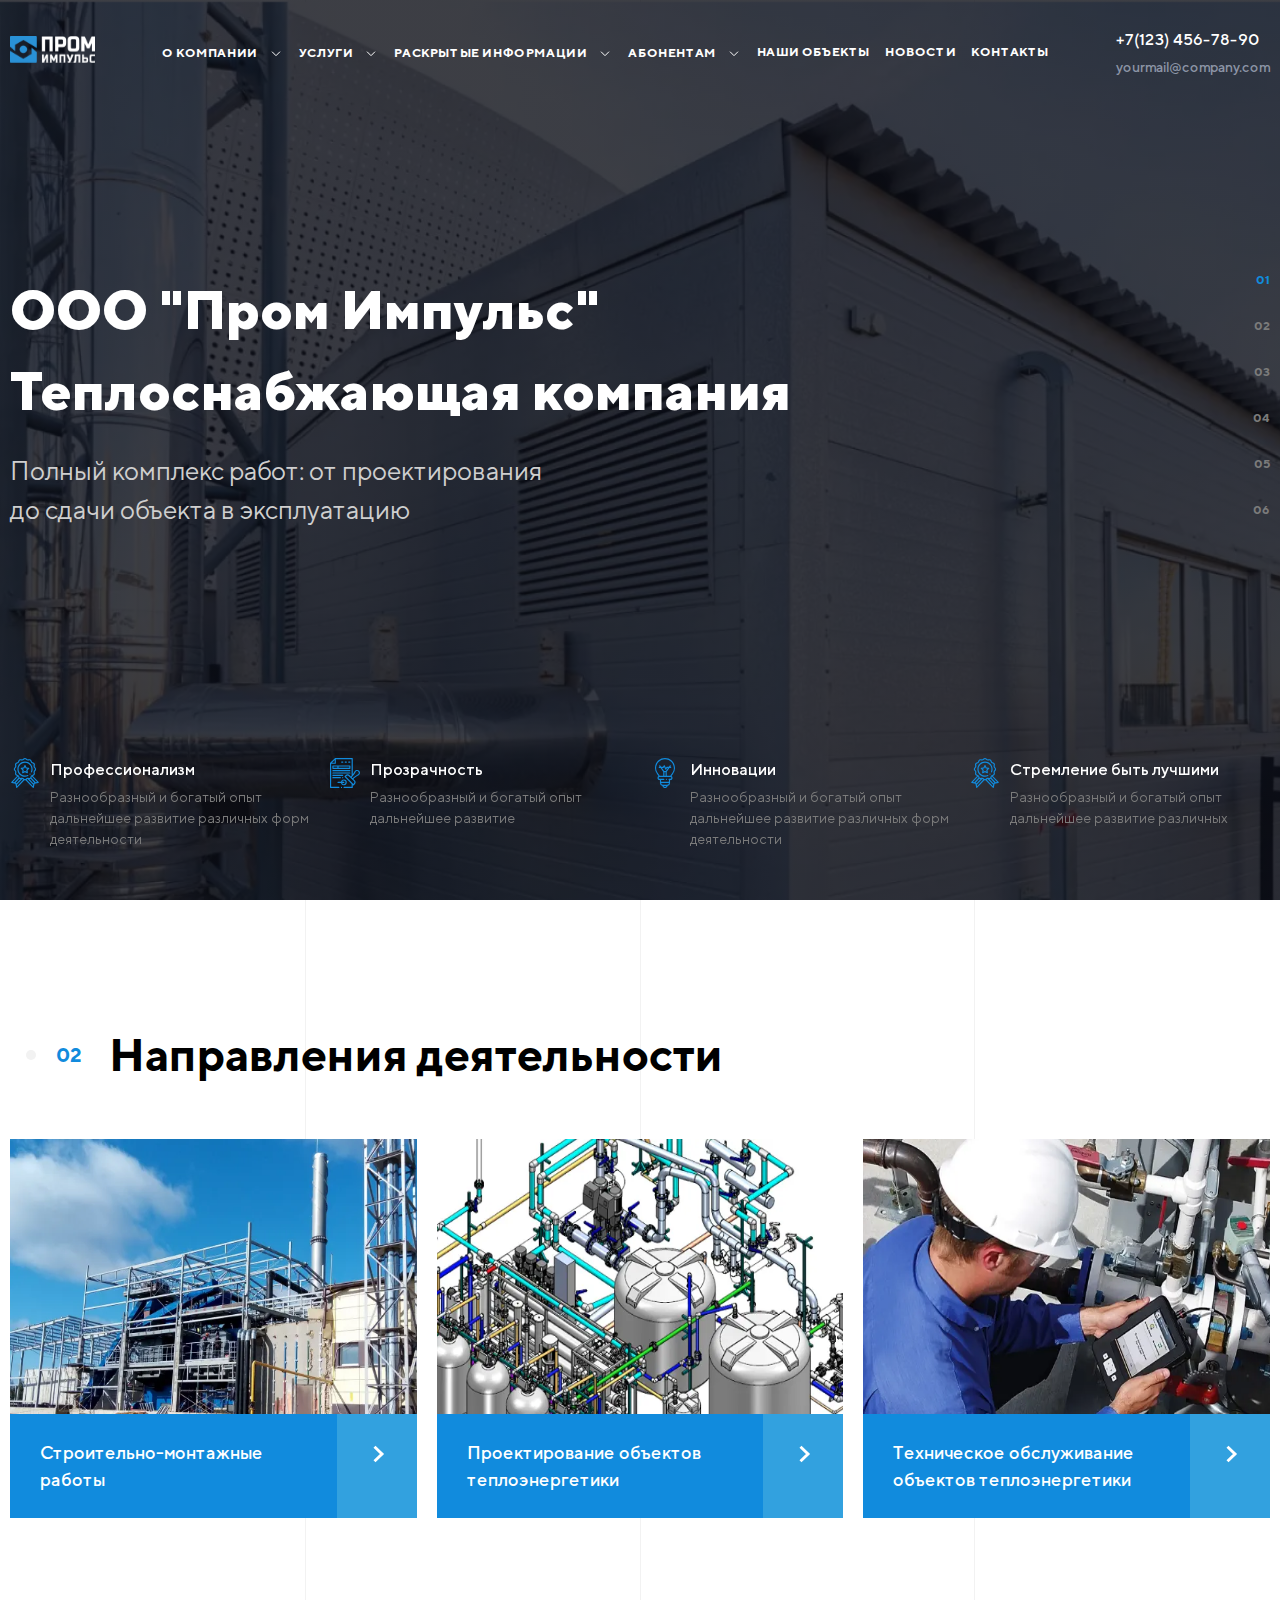
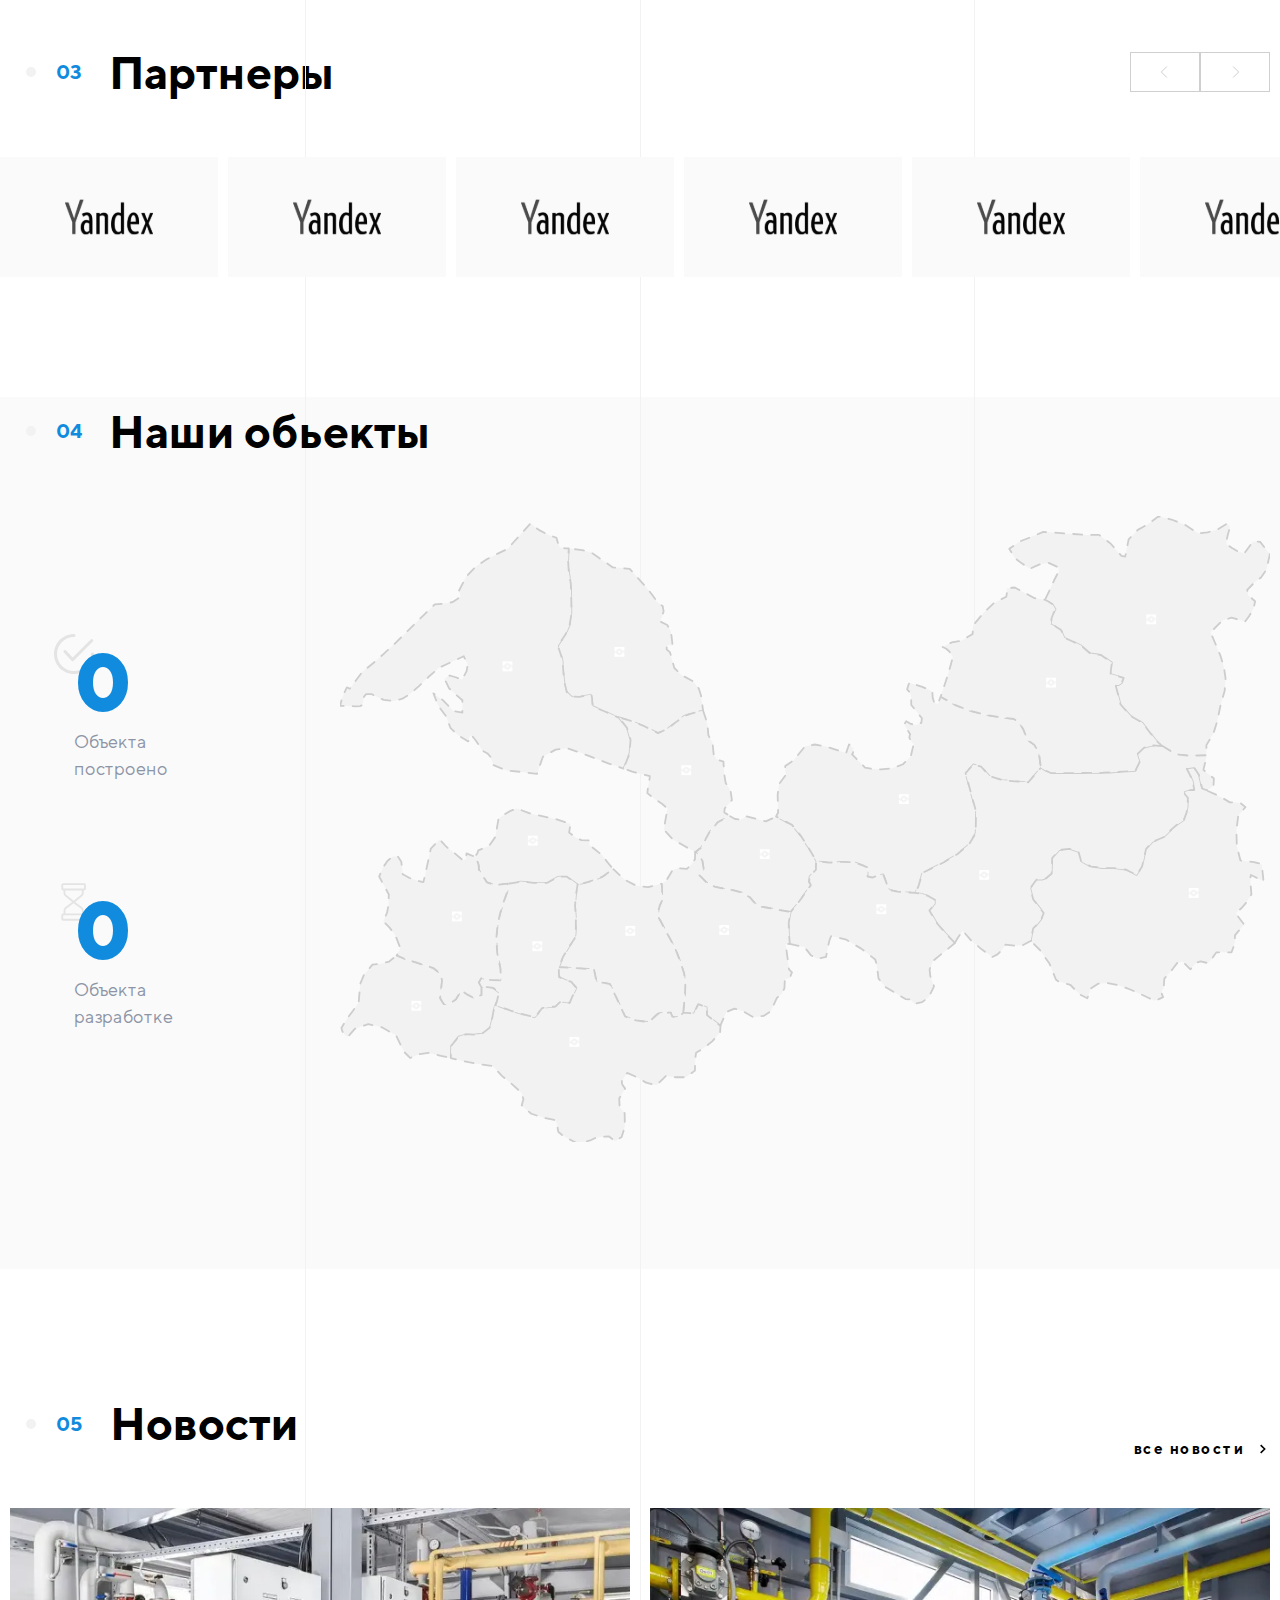
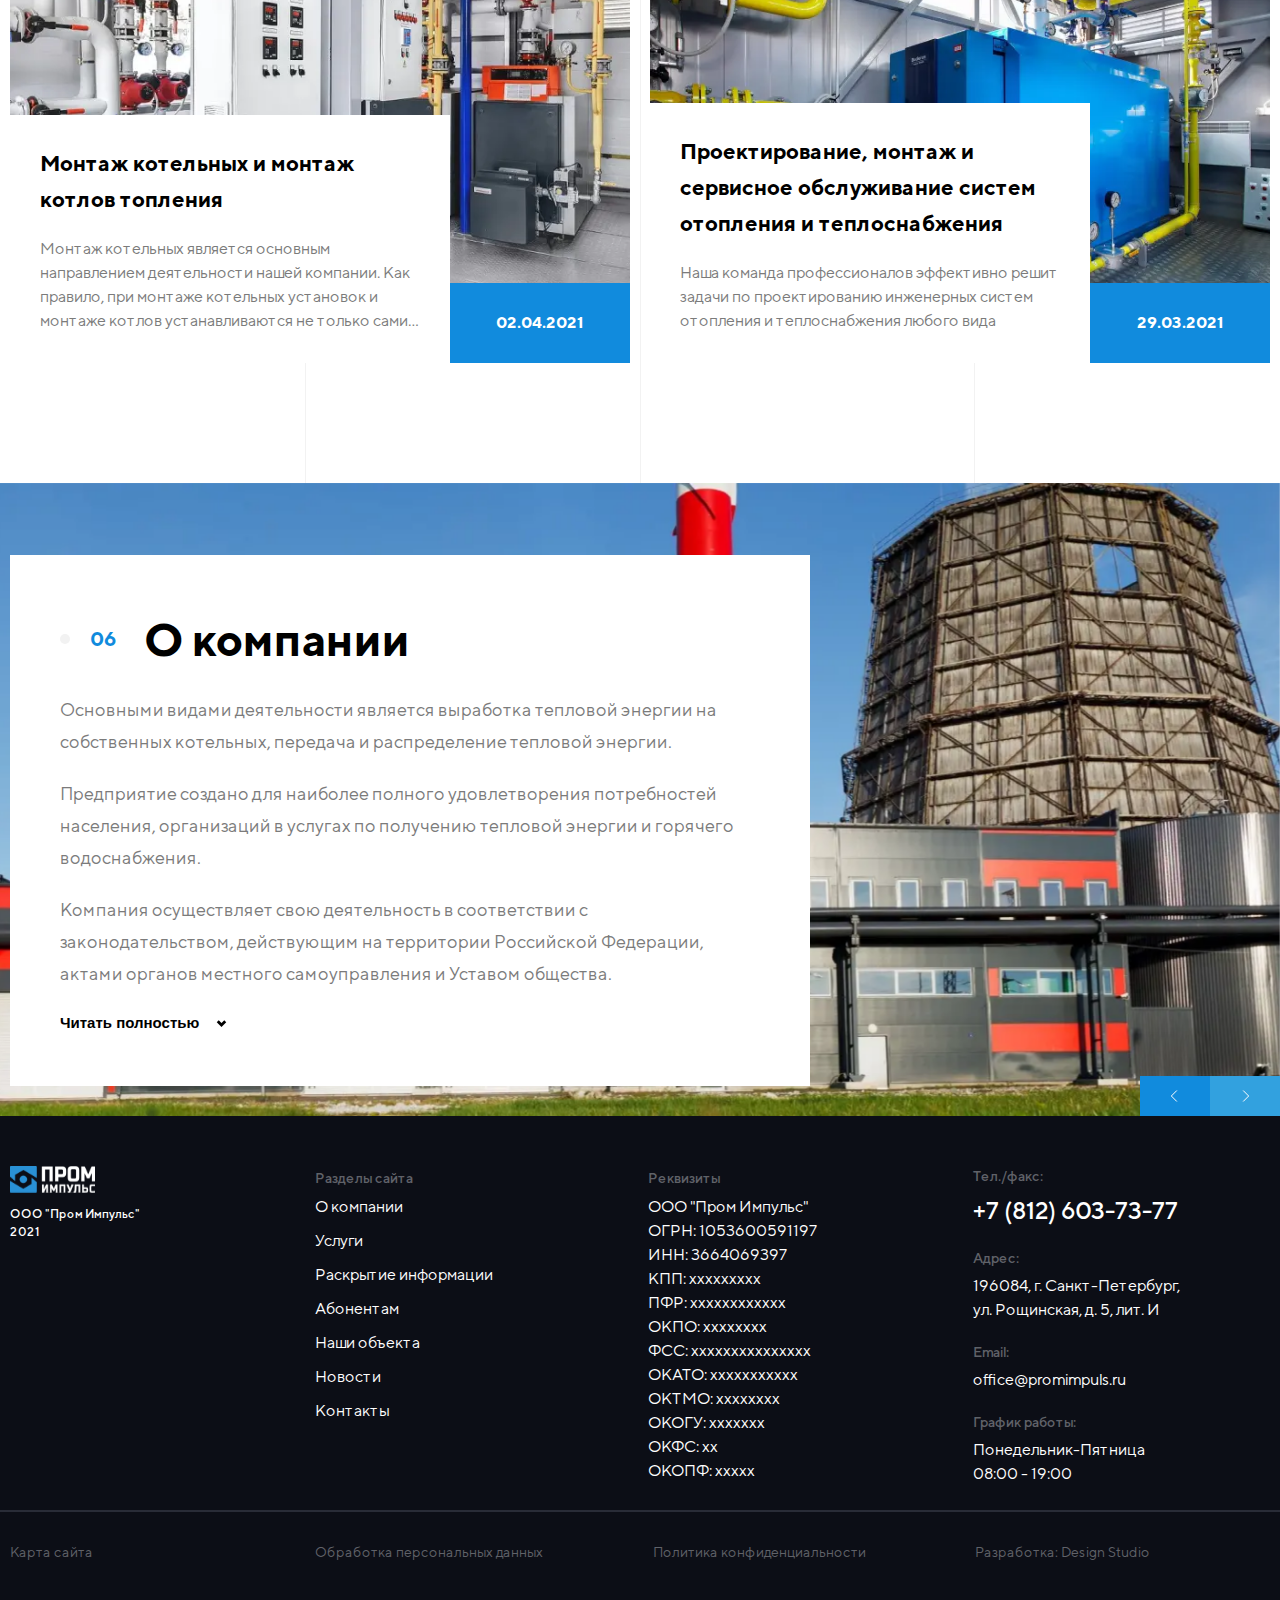
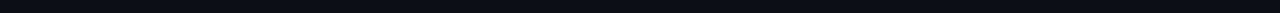
==== commit 29bd431f: "изменение карты" ====
--- a/index.html
+++ b/index.html
@@ -1,1843 +1,1843 @@
-<!DOCTYPE html>
-<html lang="ru">
-<head>
-  <meta charset="UTF-8">
-<meta http-equiv="X-UA-Compatible" content="IE=edge">
-<meta name="viewport" content="width=device-width, initial-scale=1.0">
-<link rel="stylesheet" href="assets/css/reset.css">
-<link rel="stylesheet" href="assets/css/fonts.css">
-<link rel="stylesheet" href="assets/css/swiper.css">
-<link rel="stylesheet" href="assets/css/style.css">
-
-  <title>Главная</title>
-</head>
-<body>
-  <div class="wrapper overflow">
-    <header class="header header--position">
-    <div class="container header__container">
-      <a class="logo header__logo" href="index.html" aria-label="Логотип">
-        <img src="assets/images/logo.svg" alt="Логотип">
-      </a>
-      <nav class="header__menu menu">
-        <ul class="menu__list">
-          <li class="menu__item menu__item--sub-menu" >
-            <a class="menu__link" href="#" data-sub-menu-trigger>
-              <span>О компании</span>
-              <svg class='menu__link-arrow'>
-                <use xlink:href='assets/images/sprite/sprite.svg#chevron-down'></use>
-              </svg>
-            </a>
-            <div class="sub-menu" data-sub-menu>
-              <ul class="sub-menu__list">
-                <li class="sub-menu__item"><a class="sub-menu__link" href="#">О нас</a></li>
-                <li class="sub-menu__item"><a class="sub-menu__link" href="#">Реквезиты</a></li>
-                <li class="sub-menu__item"><a class="sub-menu__link" href="#">Закупки</a></li>
-                <li class="sub-menu__item"><a class="sub-menu__link" href="#">Партнеры</a></li>
-                <li class="sub-menu__item"><a class="sub-menu__link" href="licenses.html">Лицензии</a></li>
-              </ul>
-            </div>
-          </li>
-          <li class="menu__item menu__item--sub-menu" >
-            <a class="menu__link" href="#" data-sub-menu-trigger>
-              <span>Услуги</span>
-              <svg class='menu__link-arrow'>
-                <use xlink:href='assets/images/sprite/sprite.svg#chevron-down'></use>
-              </svg>
-            </a>
-            <div class="sub-menu" data-sub-menu>
-              <ul class="sub-menu__list">
-                <li class="sub-menu__item"><a class="sub-menu__link" href="#">Вакансии</a></li>
-                <li class="sub-menu__item"><a class="sub-menu__link" href="#">Вакансии</a></li>
-                <li class="sub-menu__item"><a class="sub-menu__link" href="#">Вакансии</a></li>
-                <li class="sub-menu__item"><a class="sub-menu__link" href="#">Вакансии</a></li>
-              </ul>
-            </div>
-          </li>
-          <li class="menu__item menu__item--sub-menu" >
-            <a class="menu__link" href="#" data-sub-menu-trigger>
-              <span>Раскрытые Информации</span>
-              <svg class='menu__link-arrow'>
-                <use xlink:href='assets/images/sprite/sprite.svg#chevron-down'></use>
-              </svg>
-            </a>
-           <div class="sub-menu" data-sub-menu>
-              <ul class="sub-menu__list">
-                <li class="sub-menu__item"><a class="sub-menu__link" href="#">Вакансии</a></li>
-                <li class="sub-menu__item"><a class="sub-menu__link" href="#">Вакансии</a></li>
-                <li class="sub-menu__item"><a class="sub-menu__link" href="#">Вакансии</a></li>
-                <li class="sub-menu__item"><a class="sub-menu__link" href="#">Вакансии</a></li>
-              </ul>
-            </div>
-          </li>
-          <li class="menu__item menu__item--sub-menu">
-            <a class="menu__link" href="#" data-sub-menu-trigger>
-              <span>Абонентам</span>
-              <svg class='menu__link-arrow'>
-                <use xlink:href='assets/images/sprite/sprite.svg#chevron-down'></use>
-              </svg>
-            </a>
-           <div class="sub-menu" data-sub-menu>
-              <ul class="sub-menu__list">
-                <li class="sub-menu__item"><a class="sub-menu__link" href="#">Вакансии</a></li>
-                <li class="sub-menu__item"><a class="sub-menu__link" href="#">Вакансии</a></li>
-                <li class="sub-menu__item"><a class="sub-menu__link" href="#">Вакансии</a></li>
-                <li class="sub-menu__item"><a class="sub-menu__link" href="#">Вакансии</a></li>
-              </ul>
-            </div>
-          </li>
-          <li class="menu__item">
-            <a class="menu__link" href="./our-object.html">
-              <span>Наши Объекты</span>
-            </a>
-          </li>
-          <li class="menu__item">
-            <a class="menu__link" href="news.html">
-              <span>Новости</span>
-            </a>
-          </li>
-          <li class="menu__item">
-            <a class="menu__link" href="#">
-              <span>Контакты</span>
-            </a>
-          </li>
-        </ul>
-      </nav>
-      <div class="header__contact">
-        <a class="header__contact-tel" href="tel:+71234567890">+7(123) 456-78-90</a>
-        <a class="header__contact-email" href="mailot:yourmail@company.com">yourmail@company.com</a>
-      </div>
-      <button class="btn-reset burger">
-        <span class="burger__line"></span>
-        <span class="burger__line"></span>
-        <span class="burger__line"></span>
-      </button>
-      </div>
-  </header>
-      <main class="main">
-        <div class="line">
-          <span></span>
-          <span></span>
-          <span></span>
-          <span></span>
-          <span></span>
-        </div>
-        <section class="banner" style="background-image: url(../assets/images/banner-bg.webp);">
-    <div class="banner__container container">
-        <div class="banner__inner">
-            <div class="banner__content">
-                <h1 class="banner__title">ООО "Пром Импульс"<br>Теплоснабжающая компаниякомпания</h1>
-                <div class="banner__subtitle">Полный комплекс работ: от проектирования<br>до сдачи объекта в эксплуатацию</div>
-            </div>
-            <div class="banner__paggin paggin">
-                <ul class="paggin__list">
-                    <li class="paggin__item paggin__item--current"> 
-                        <a href="#01">01</a>
-                        <div class="paggin__tooltipe">"Пром Импульс"</div>
-                    </li>
-                    <li class="paggin__item">
-                        <a href="#02">02</a>
-                        <div class="paggin__tooltipe">Направления деятельности</div>
-                    </li>
-                    <li class="paggin__item">
-                        <a href="#03">03</a>
-                        <div class="paggin__tooltipe">Партнер</div>
-                    </li>
-                    <li class="paggin__item">
-                        <a href="#04">04</a>
-                        <div class="paggin__tooltipe">Наши объекты</div>
-                    </li>
-                    <li class="paggin__item">
-                        <a href="#05">05</a>
-                        <div class="paggin__tooltipe">Новости</div>
-                    </li>
-                    <li class="paggin__item">
-                        <a href="#06">06</a>
-                        <div class="paggin__tooltipe">О Компании</div>
-                    </li>
-                </ul>
-            </div>
-        </div>
-        <div class="banner__benefits benefits">
-            <ul class="benefits__list swiper-wrapper">
-                <li class="benefits__item item-benefits swiper-slide">
-                    <svg class='item-benefits__icon'>
-                        <use xlink:href='assets/images/sprite/sprite.svg#benefits-1'></use>
-                    </svg>
-                    <div class="item-benefits__content">
-                        <div class="item-benefits__title">Профессионализм</div>
-                        <div class="item-benefits__text">Разнообразный и богатый опыт дальнейшее развитие различных форм деятельности</div>
-                    </div>
-                </li>
-                <li class="benefits__item item-benefits swiper-slide">
-                    <svg class='item-benefits__icon'>
-                        <use xlink:href='assets/images/sprite/sprite.svg#benefits-2'></use>
-                    </svg>
-                    <div class="item-benefits__content">
-                        <div class="item-benefits__title">Прозрачность</div>
-                        <div class="item-benefits__text">Разнообразный и богатый опыт дальнейшее развитие</div>
-                    </div>
-                </li>
-                <li class="benefits__item item-benefits swiper-slide">
-                    <svg class='item-benefits__icon'>
-                        <use xlink:href='assets/images/sprite/sprite.svg#benefits-3'></use>
-                    </svg>
-                    <div class="item-benefits__content">
-                        <div class="item-benefits__title">Инновации</div>
-                        <div class="item-benefits__text">Разнообразный и богатый опыт дальнейшее развитие различных форм деятельности</div>
-                    </div>
-                </li>
-                <li class="benefits__item item-benefits swiper-slide">
-                    <svg class='item-benefits__icon'>
-                        <use xlink:href='assets/images/sprite/sprite.svg#benefits-1'></use>
-                    </svg>
-                    <div class="item-benefits__content">
-                        <div class="item-benefits__title">Стремление быть лучшими</div>
-                        <div class="item-benefits__text">Разнообразный и богатый опыт дальнейшее развитие различных</div>
-                    </div>
-                </li>
-            </ul>
-            <div class="benefits-btns">
-                <button class="btn-reset benefits-btn benefits-btn--left">
-                    <svg class="benefits-btn__icon">
-                        <use xlink:href="assets/images/sprite/sprite.svg#chevron-left"></use>
-                    </svg>
-                </button>
-                <button class="btn-reset benefits-btn benefits-btn--prev" >
-                    <svg class="benefits-btn__icon">
-                        <use xlink:href="assets/images/sprite/sprite.svg#chevron-left"></use>
-                    </svg>
-                </button>
-            </div>
-        </div>
-    </div>
-</section>
-        <section class="directions anchor" id="02">
-    <div class="directions__container container">
-        <h2 class="direction__title title-2">
-            <span class="title-2__count">02</span>
-            <p class="title-2__text">Направления деятельности</p>
-        </h2>
-    </div>
-    <ul class="directions__items">
-        <li class="directions__item item-directions">
-            <img class="item-directions__bg" src="../assets/images/directions/01.webp" alt="">
-            <a class="item-directions__link" href="service-card.html">
-                <span class="item-directions__text">Строительно-монтажные работы</span>
-                <div class="item-directions__icon-box">
-                    <svg class="item-directions__icon">
-                        <use xlink:href='assets/images/sprite/sprite.svg#chevron-left'></use>
-                    </svg>
-                </div>
-            </a>
-        </li>
-        <li class="directions__item item-directions">
-            <img class="item-directions__bg" src="../assets/images/directions/02.webp" alt="">
-            <a class="item-directions__link" href="service-card.html">
-                <span class="item-directions__text">Проектирование объектов теплоэнергетики</span>
-                <div class="item-directions__icon-box">
-                    <svg class="item-directions__icon">
-                        <use xlink:href='assets/images/sprite/sprite.svg#chevron-left'></use>
-                    </svg>
-                </div>
-            </a>
-        </li>
-        <li class="directions__item item-directions">
-            <img class="item-directions__bg" src="../assets/images/directions/03.webp" alt="">
-            <a class="item-directions__link" href="service-card.html">
-                <span class="item-directions__text">Техническое обслуживание объектов теплоэнергетики</span>
-                <div class="item-directions__icon-box">
-                    <svg class="item-directions__icon">
-                        <use xlink:href='assets/images/sprite/sprite.svg#chevron-left'></use>
-                    </svg>
-                </div>
-            </a>
-        </li>
-    </ul>
-</section>
-        <section class="partners anchor" id="03"> 
-    <div class="container">
-        <div class="partners__top">
-            <h2 class="partners__title title-2">
-                <span class="title-2__count">03</span>
-                <p class="title-2__text">Партнеры</p>
-            </h2>
-            <div class="partners-btns">
-                <button class="btn-reset partners-btn partners-btn--left">
-                    <svg class='partners-btn__icon'>
-                        <use xlink:href='assets/images/sprite/sprite.svg#left'></use>
-                    </svg>
-                </button>
-                <button class="btn-reset partners-btn partners-btn--prev">
-                    <svg class='partners-btn__icon'>
-                        <use xlink:href='assets/images/sprite/sprite.svg#left'></use>
-                    </svg>
-                </button>
-            </div>
-        </div>
-    </div>
-    <div class="partners__slider swiper"  pagination="true" pagination-type="proggresbar" navigation="true">
-        <div class="swiper-wrapper">
-          <div class="partners__slide swiper-slide">
-            <img class="partners__slide-img" src="../assets/images/yandex.svg" alt="yandex">
-          </div>
-          <div class="partners__slide swiper-slide">
-            <img class="partners__slide-img" src="../assets/images/yandex.svg" alt="yandex">
-          </div>
-          <div class="partners__slide swiper-slide">
-            <img class="partners__slide-img" src="../assets/images/yandex.svg" alt="yandex">
-          </div>
-          <div class="partners__slide swiper-slide">
-            <img class="partners__slide-img" src="../assets/images/yandex.svg" alt="yandex">
-          </div>
-          <div class="partners__slide swiper-slide">
-            <img class="partners__slide-img" src="../assets/images/yandex.svg" alt="yandex">
-          </div>
-          <div class="partners__slide swiper-slide">
-            <img class="partners__slide-img" src="../assets/images/yandex.svg" alt="yandex">
-          </div>
-          <div class="partners__slide swiper-slide">
-            <img class="partners__slide-img" src="../assets/images/yandex.svg" alt="yandex">
-          </div>
-          <div class="partners__slide swiper-slide">
-            <img class="partners__slide-img" src="../assets/images/yandex.svg" alt="yandex">
-          </div>
-          <div class="partners__slide swiper-slide">
-            <img class="partners__slide-img" src="../assets/images/yandex.svg" alt="yandex">
-          </div>
-          <div class="partners__slide swiper-slide">
-            <img class="partners__slide-img" src="../assets/images/yandex.svg" alt="yandex">
-          </div>
-          <div class="partners__slide swiper-slide">
-            <img class="partners__slide-img" src="../assets/images/yandex.svg" alt="yandex">
-          </div>
-        </div>
-        <div class="swiper-pagination"></div>
-    </div>
-</section>
-        <section class="objects anchor" id="04">
-    <div class="container">
-        <h2 class="objects__title title-2">
-            <span class="title-2__count">04</span>
-            <p class="title-2__text">Наши обьекты</p>
-        </h2>
-        <div class="objects__content">
-            <div class="objects__numbers">
-                <div class="objects__num num-objects">
-                    <svg class='num-objects__icon'>
-                        <use xlink:href='assets/images/sprite/sprite.svg#checked'></use>
-                    </svg>
-                    <div class="num-objects__num anim" data-count="143">0</div>
-                    <div class="num-objects__label">Объекта построено</div>
-                </div>
-                <div class="objects__num num-objects">
-                    <svg class='num-objects__icon'>
-                        <use xlink:href='assets/images/sprite/sprite.svg#sand-clock'></use>
-                    </svg>
-                    <div class="num-objects__num anim" data-count="24">0</div>
-                    <div class="num-objects__label">Объекта разработке</div>
-                </div>
-            </div>
-            <div class="objects__map">
-                <svg viewBox="0 0 1030 694" fill="none" xmlns="http://www.w3.org/2000/svg" xmlns:xlink="http://www.w3.org/1999/xlink">
-                    <g clip-path="url(#clip0_16_94)">
-                        <g class="map__object" id="map_1">
-                            <path fill-rule="evenodd" clip-rule="evenodd" d="M308.375 222.784L322.758 227.091L337.068 232.892L352.261 240.49L362.488 235.877L371.795 228.584L381.397 221.291L388.165 219.222L395.155 217.221L402.126 215.508L399.937 199.074L397.399 191.069L390.63 182.792L378.527 176.28L370.287 168.343L365.542 151.078L364.291 149.924L363.04 148.771L361.826 147.618V146.465V145.277V144.124L363.298 143.073L364.953 142.869L368.374 143.378L366.572 127.979L362.488 120.652L354.873 116.921L358.405 105.727L357.485 100.029L351.562 95.4497L344.867 86.0879L336.921 76.5226L320.845 58.5113L314.665 57.9347L308.448 57.4259L302.231 56.951L293.844 51.1508L285.493 45.4184L277.142 39.7538L269.748 38.1257L261.876 37.0403L253.378 35.8108L252.642 49.387L253.341 60.9535L255.696 75.2676L256.247 95.2462L256.174 109.628L254.298 120.821L249.736 131.337L241.275 143.717L242.967 148.771L244.66 153.961L246.352 159.151L248.118 181.978L251.097 194.834L256.395 200.058L265.15 200.261L278.504 197.819L279.239 202.194L279.386 206.638L279.865 210.573L289.466 214.846L299.104 219.154L308.779 223.53" fill="#F2F2F2" stroke="#CDCDCD" stroke-width="2" stroke-linecap="round" stroke-linejoin="round" stroke-dasharray="10 10"/>
-                            <g data-marker class="anim">
-                                <path fill-rule="evenodd" clip-rule="evenodd" d="M314.638 162.287C314.838 161.94 315.14 161.666 315.491 161.473C319.37 159.351 322 155.233 322 150.5C322 143.596 316.404 138 309.5 138C302.596 138 297 143.596 297 150.5C297 155.234 299.631 159.352 303.511 161.474C303.862 161.666 304.164 161.941 304.364 162.288L307.769 168.185C308.538 169.518 310.463 169.518 311.233 168.185L314.638 162.287Z" fill="#118BDD"/>
-                                <rect x="304.031" y="145.031" width="10.9375" height="10.9375" fill="url(#pattern5)"/>
-                            </g>
-                        </g>
-                        <g class="map__object" id="map_2">
-                            <path fill-rule="evenodd" clip-rule="evenodd" d="M34.9736 197.31L29.0141 197.378L26.5494 200.091L24.7468 209.284L22.5764 210.505L16.2122 210.742L0.173096 210.267L2.01245 202.534L4.47718 196.36L7.64085 189.78L8.70767 190.221L9.7745 190.73L10.7678 191.306L15.4029 184.997L20.0749 178.79L24.7468 172.549L36.629 163.085L48.1433 152.977L59.5105 142.428L70.7673 131.472L81.9873 120.347L93.3177 109.119L104.869 97.9598L114.47 97.2475L124.476 95.4498L133.636 89.446L133.048 87.1395L132.422 84.833L131.87 82.4925L139.743 67.3305L150.338 56.171L162.477 47.9964L174.727 41.6873L185.8 36.2602L194.188 26.8645L202.612 17.5366L211.036 8.24268L220.159 15.3658L229.356 20.1823L239.803 24.2866L241.238 29.3067L242.195 31.9524L243.593 34.5642L245.763 35.2087L249.478 35.7514L253.378 35.8109L252.642 49.3871L253.341 60.9536L255.695 75.2676L256.247 95.2462L256.174 109.628L254.297 120.822L249.736 131.337L241.275 143.717L242.967 148.771L244.659 153.961L246.351 159.151L248.117 181.978L251.097 194.834L256.394 200.058L265.15 200.261L278.503 197.819L279.239 202.194L279.386 206.638L279.864 210.573L289.466 214.846L299.104 219.154L309.073 223.53L317.865 234.622L321.802 247.952L320.698 263.08L314.04 279.701L298.515 274.443L282.955 268.507L267.467 262.605L251.87 257.246L238.847 258.772L224.721 266.608L218.099 285.67L201.655 283.5L185.138 282.007L170.019 275.969L166.671 266.743L163.323 262.978L157.916 259.926L150.595 248.97L147.063 244.526L144.488 242.728L143.164 245.306L142.502 247.138L142.097 249.682L134.85 245.408L128.449 240.591L122.527 235.029L117.45 221.732L108.879 210.199L103.508 196.53L114.176 204.196L125.653 215.932L135.549 217.831V213.184V208.605V204.094L127.309 196.937L120.871 190.831L115.574 180.113L121.57 176.653L128.008 178.587L135.145 181.097L140.221 171.87L141.472 164.306L137.021 155.352L127.824 159.626L118.664 163.899L109.504 168.105L97.6218 178.62L87.4686 188.389L78.1983 196.598L69.1119 202.364L59.3633 204.976L48.2537 203.585L34.9736 197.31Z" fill="#F2F2F2" stroke="#CDCDCD" stroke-width="2" stroke-linecap="round" stroke-linejoin="round" stroke-dasharray="10 10"/>
-                            <g data-marker class="anim">
-                                <path fill-rule="evenodd" clip-rule="evenodd" d="M190.638 178.287C190.838 177.94 191.14 177.666 191.491 177.473C195.37 175.351 198 171.233 198 166.5C198 159.596 192.404 154 185.5 154C178.596 154 173 159.596 173 166.5C173 171.234 175.631 175.352 179.511 177.474C179.862 177.666 180.164 177.941 180.364 178.288L183.769 184.185C184.538 185.518 186.463 185.518 187.233 184.185L190.638 178.287Z" fill="#118BDD"/>
-                                <rect x="180.031" y="161.031" width="10.9375" height="10.9375" fill="url(#pattern4)"/>
-                            </g>
-                        </g>
-                        <g class="map__object" id="map_3">
-                            <path ill-rule="evenodd" clip-rule="evenodd" d="M393.242 372.182L395.376 371.012L397.546 369.079L399.606 367.79L409.244 350.118L418.515 339.128L431.611 332.412L429.772 330.987L427.711 329.63L425.651 328.375L425.762 326.849L425.909 325.323L426.056 323.932L428.705 320.811L431.353 317.758L434.039 314.638L433.561 311.178L433.046 307.752L432.604 304.394L427.16 295.677L425.394 285.026L424.695 271.933L416.933 269.525L413.843 263.962L412.629 251.242L411.01 248.325L409.502 245.51L407.994 242.728L407.111 232.146L404.867 223.564L402.126 215.508L395.155 217.221L388.165 219.222L381.397 221.291L371.795 228.584L362.488 235.877L352.261 240.49L337.068 232.892L322.758 227.092L308.871 223.157L317.866 234.622L321.802 247.952L320.698 263.08L314.04 279.701L323.751 283.127L333.463 285.772L343.212 287.977L342.734 292.115L341.262 299.171L340.416 306.904L347.442 312.467L356.933 319.014L362.782 323.932L361.385 331.665L359.95 339.467L358.626 347.302L368.411 357.953L380.477 364.907L393.242 372.182Z" fill="#F2F2F2" stroke="#CDCDCD" stroke-width="2" stroke-linecap="round" stroke-linejoin="round" stroke-dasharray="10 10"/>
-                            <g data-marker class="anim">
-                                <path fill-rule="evenodd" clip-rule="evenodd" d="M388.638 293.287C388.838 292.94 389.14 292.666 389.491 292.473C393.37 290.351 396 286.233 396 281.5C396 274.596 390.404 269 383.5 269C376.596 269 371 274.596 371 281.5C371 286.234 373.631 290.352 377.511 292.474C377.862 292.666 378.164 292.941 378.364 293.288L381.769 299.185C382.538 300.518 384.463 300.518 385.233 299.185L388.638 293.287Z" fill="#118BDD"/>
-                                <rect x="378.031" y="276.031" width="10.9375" height="10.9375" fill="url(#pattern3)"/>
-                            </g>
-                        </g>
-                        <g class="map__object" id="map_4">
-                            <path fill-rule="evenodd" clip-rule="evenodd" d="M499.096 438.58L505.258 431.185L511.365 422.977L521.518 408.798L520.856 407.645L520.267 406.526L519.716 405.508L519.789 403.371L519.936 401.336L520.157 399.335L522.475 396.825L524.792 394.281L527.11 391.771L527.183 388.582L527.294 385.428L527.753 382.511L519.017 367.552L510.004 353.645L500.586 342.113L494.811 339.06L488.814 335.939L482.951 332.924L471.672 338.246L460.746 335.295L450.262 332.649L443.64 336.312L437.607 335.566L431.703 332.361L418.515 339.128L409.244 350.118L399.606 367.79L397.546 369.079L395.376 371.012L393.5 372.513L398.135 375.897L401.298 381.934L402.733 390.787L401.041 392.992L399.349 395.265L397.693 397.571L406.191 406.153L415.388 410.698L424.989 412.835L434.701 414.293L444.376 416.871L453.683 422.197L462.328 431.965L474.651 434.17L486.902 436.443L499.096 438.58Z" fill="#F2F2F2" stroke="#CDCDCD" stroke-width="2" stroke-linecap="round" stroke-linejoin="round" stroke-dasharray="10 10"/>
-                            <g data-marker class="anim">
-                                <path fill-rule="evenodd" clip-rule="evenodd" d="M475.638 386.287C475.838 385.94 476.14 385.666 476.491 385.473C480.37 383.351 483 379.233 483 374.5C483 367.596 477.404 362 470.5 362C463.596 362 458 367.596 458 374.5C458 379.234 460.631 383.352 464.511 385.474C464.862 385.666 465.164 385.941 465.364 386.288L468.769 392.185C469.538 393.518 471.463 393.518 472.233 392.185L475.638 386.287Z" fill="#118BDD"/>
-                                <rect x="465.031" y="369.031" width="10.9375" height="10.9375" fill="url(#pattern1)"/>
-                            </g>
-                        </g>
-                        <g class="map__object" id="map_5">
-                            <path fill-rule="evenodd" clip-rule="evenodd" d="M636.808 417.651L626.986 416.803L617.421 416.125L608.114 414.022L605.907 408.222L603.737 402.489L601.566 396.825L595.349 398.216L589.61 400.59L584.313 399.335V395.841V392.415V389.091L569.635 383.528L555.398 383.087L541.419 383.969L527.753 382.511L519.016 367.552L510.003 353.645L500.586 342.113L494.81 339.06L488.814 335.939L482.983 332.802L484.105 330.648L485.246 328.375L484.731 308.668L486.423 296.762L494.038 286.417L493.155 283.262L492.898 280.786L493.155 276.953L499.777 272.51L503.419 269.389L507.06 264.98L514.823 255.38L525.822 253.074L538.366 255.279L550.579 259.315L560.586 262.436L561.652 259.247L562.756 256.093L563.86 252.972L565.368 254.363L566.913 255.753L568.495 257.246L568.421 260.943L568.09 262.707L567.134 263.996L571.842 268.846L576.698 273.697L581.517 278.717L588.617 280.006L599.469 280.616L611.83 279.361L623.528 274.952L632.173 266.235L635.521 251.988L633.828 251.242L632.504 249.478L630.518 245.238L630.812 244.085L631.106 242.898L631.474 241.745L629.23 238.081L627.096 234.418L624.926 230.755L625.662 229.602L626.361 228.448L627.133 227.295L632.247 230.28L637.912 231.637L643.945 228.991L644.092 227.295L644.276 225.599L644.497 224.005L640.524 219.019L636.587 214.1L632.725 209.284L632.578 200.295L631.364 195.716L628.09 192.087L628.825 189.576L629.635 187.066L630.518 184.556L644.129 188.932L650.787 191.578L656.048 194.766L656.452 201.347L658.071 206.468L662.154 208.504L663.148 205.62L664.104 202.941L665.263 200.21L681.1 209.114L696.992 215.491L713.178 219.799L729.622 222.682L746.323 224.785L752.761 229.432L757.102 236.759L761.258 247.952L769.057 253.481L774.281 262.334L776.157 279.463L771.485 284.551L766.813 289.707L762.178 294.931L747.39 293.845L733.153 292.454L719.321 287.977L709.977 277.462L701.664 275.088L692.835 284.687L696.697 298.831L700.597 313.111L704.496 327.392L704.349 335.329L704.165 343.3L704.091 351.373L696.808 363.516L683.969 374.336L668.923 383.427L654.797 390.516L644.901 395.264L642.657 403.677L640.376 410.935L636.808 417.651Z" fill="#F2F2F2" stroke="#CDCDCD" stroke-width="2" stroke-linecap="round" stroke-linejoin="round" stroke-dasharray="10 10"/>
-                            <g data-marker class="anim">
-                                <path fill-rule="evenodd" clip-rule="evenodd" d="M629.638 325.287C629.838 324.94 630.14 324.666 630.491 324.473C634.37 322.351 637 318.233 637 313.5C637 306.596 631.404 301 624.5 301C617.596 301 612 306.596 612 313.5C612 318.234 614.631 322.352 618.511 324.474C618.862 324.666 619.164 324.941 619.364 325.288L622.769 331.185C623.538 332.518 625.463 332.518 626.233 331.185L629.638 325.287Z" fill="#118BDD"/>
-                                <rect x="619.031" y="308.031" width="10.9375" height="10.9375" fill="url(#pattern2)"/>
-                            </g>
-                        </g>
-                        <g class="map__object" id="map_6">
-                            <path fill-rule="evenodd" clip-rule="evenodd" d="M910.743 254.905L925.917 264.098L943.17 265.726L959.835 265.081L959.577 261.554V257.382V253.752L967.339 240.964L971.533 227.363L975.322 209.284L979.847 193.613L980.803 179.706L978.927 166.85L975.028 154.47L969.841 142.055L964.213 128.86L977.125 115.835L987.352 112.647L1002.4 116.921L1006.81 110.985L1012 102.301L1013.51 94.466L1010.9 92.1595L1008.28 89.8869L1005.71 87.6821L1005.41 85.6469L1005.08 83.6457L1004.79 81.7123L1012.73 73.7751L1020.09 68.0427L1026.05 59.3254L1029.88 42.4674L1019.14 28.6622L1011.3 28.1534L1001.44 41.5177L994.268 39.0415L988.014 35.48L981.87 31.274L982.017 27.0679L982.974 22.1835L985.623 12.279L984.666 10.9562L983.783 9.59938L982.827 8.2426L972.306 14.6873L960.791 18.2149L950.234 19.2325L935.997 9.87074L920.951 3.9009L906.531 0.339355L895.053 9.05667L883.649 15.3657L873.459 26.0164L872.208 32.2915L870.958 38.6006L869.707 44.9774L868.309 44.6722L866.874 44.4347L865.513 44.1973L853.41 30.426L840.792 20.9963H827.365L811.179 19.8431L795.029 18.6898L778.917 17.5366L766.005 23.0994L752.982 28.1534L741.284 36.2601L747.39 46.4699L755.116 52.4397L763.981 58.5113L774.245 53.7965L784.839 51.8631L795.728 56.951L795.839 58.3417L795.986 59.7324L796.133 61.2249L791.056 70.892L786.274 81.4409L780.793 92.9396L784.619 94.7035L789.18 97.7562L792.454 103.183L789.989 108.271L788.077 113.291L787.304 120.143L792.638 122.28L798.634 126.316L802.276 134.864L808.457 137.646L814.637 140.461L820.817 143.378L830.86 152.163L842.889 153.927L854.919 162.305L854.367 166.579L853.852 170.853L853.41 175.059L858.229 176.45L863.122 177.84L867.941 179.333L865.844 184.895L862.46 187.168L859.002 187.066L864.41 208.47L875.63 221.393L888.726 228.991L898.07 241.134L904.103 248.766L910.743 254.905Z" fill="#F2F2F2" stroke="#CDCDCD" stroke-width="2" stroke-linecap="round" stroke-linejoin="round" stroke-dasharray="10 10"/>
-                            <g data-marker class="anim">
-                                <path fill-rule="evenodd" clip-rule="evenodd" d="M903.638 126.287C903.838 125.94 904.14 125.666 904.491 125.473C908.37 123.351 911 119.233 911 114.5C911 107.596 905.404 102 898.5 102C891.596 102 886 107.596 886 114.5C886 119.234 888.631 123.352 892.511 125.474C892.862 125.666 893.164 125.941 893.364 126.288L896.769 132.185C897.538 133.518 899.463 133.518 900.233 132.185L903.638 126.287Z" fill="#118BDD"/>
-                                <rect x="893.031" y="109.031" width="10.9375" height="10.9375" fill="url(#pattern15)"/>
-                            </g>
-                        </g>
-                        <g class="map__object" id="map_7">
-                            <path  fill-rule="evenodd" clip-rule="evenodd" d="M62.84 486.678L71.8711 490.511L85.0409 494.683L102.956 500.415L111.454 506.928L113.036 514.492L110.976 533.86L112.153 536.031L113.514 538.303L115.133 540.644L122.637 539.49L128.413 535.149L134.188 525.38L141.398 530.163L149.087 534.097L156.592 530.4V527.517V524.634L156.358 521.886L163.507 521.75L169.945 522.734L176.125 527.89L174.985 532.198L173.845 537.489L172.152 541.678C170.913 544.288 170.298 547.153 169.686 550.018C169.134 553.204 168.583 556.391 168.031 559.577C167.43 561.825 166.83 564.073 166.23 566.321C163.274 568.661 160.319 571.002 157.364 573.342C154.421 573.693 151.478 574.043 148.535 574.394C145.617 574.258 142.698 574.122 139.78 573.987C136.947 574.891 134.115 575.796 131.282 576.7C128.535 580.137 125.789 583.574 123.042 587.012C123.054 588.463 123.068 589.914 123.078 591.366C122.98 592.982 122.881 594.599 122.784 596.216C122.797 597.693 122.809 599.17 122.803 600.478L118.848 599.392L114.47 598.375L109.541 597.255L98.0267 594.644L88.131 595.966L77.6467 600.274L71.724 594.203L66.0588 583.62L61.9755 575.038L46.3778 566.321L31.2952 562.759L16.3596 568.085L10.6209 574.767L8.52402 576.022L7.64113 576.632L4.29352 573.376L2.71169 570.866L1.57129 567.101L7.64113 556.857L14.1892 548.276L20.6637 539.117L22.4295 518.189L26.4025 508.454L35.9303 496.955L44.9799 495.836L54.4709 493.428L62.84 486.678Z" fill="#F2F2F2" stroke="#CDCDCD" stroke-width="2" stroke-linecap="round" stroke-linejoin="round" stroke-dasharray="10 10"/>
-                            <g data-marker class="anim">
-                                <path fill-rule="evenodd" clip-rule="evenodd" d="M89.638 554.287C89.8381 553.94 90.1399 553.666 90.491 553.473C94.3696 551.351 97 547.233 97 542.5C97 535.596 91.4036 530 84.5 530C77.5964 530 72 535.596 72 542.5C72 547.234 74.6311 551.352 78.5105 553.474C78.8617 553.666 79.1637 553.941 79.3638 554.288L82.7686 560.185C83.5384 561.518 85.4629 561.518 86.2327 560.185L89.638 554.287Z" fill="#118BDD"/>
-                                <rect x="79.0312" y="537.031" width="10.9375" height="10.9375" fill="url(#pattern9)"/>
-                            </g>
-                        </g>
-                        <g class="map__object" id="map_8">
-                            <path class="map__object" fill-rule="evenodd" clip-rule="evenodd" d="M764.938 470.464C765.061 469.865 765.184 469.265 765.308 468.666C765.789 466.35 766.254 464.03 766.719 461.711C767.06 460.048 767.421 458.388 767.77 456.727C769.201 455.294 770.633 453.862 772.064 452.429C773.615 450.438 775.16 448.442 776.709 446.449C777.617 444.21 778.524 441.972 779.432 439.733C777.25 436.919 775.069 434.106 772.888 431.292C771.177 429.055 769.477 426.811 767.77 424.571C766.679 420.467 765.587 416.363 764.496 412.258C765.007 411.548 765.518 410.838 766.029 410.127C766.629 409.281 767.248 408.448 767.868 407.616C769.063 406.019 770.234 404.405 771.412 402.795C773.448 402.738 775.483 402.682 777.519 402.625C779.137 402.071 780.756 401.517 782.375 400.963C784.337 399.324 786.298 397.684 788.26 396.045C788.295 394.218 788.33 392.392 788.365 390.566C788.395 389.403 788.451 388.24 788.492 387.078C788.604 384.335 788.684 381.591 788.775 378.848C791.461 375.874 794.146 372.9 796.832 369.927C800.412 369.474 803.993 369.022 807.574 368.57C811.044 369.734 814.514 370.899 817.984 372.064C818.104 372.479 818.223 372.894 818.343 373.309C818.71 374.575 819.072 375.843 819.418 377.115C819.903 378.841 820.355 380.575 820.817 382.307C824.483 384.286 828.15 386.265 831.816 388.243C835.993 388.785 840.17 389.327 844.346 389.869C848.736 389.93 853.126 389.983 857.516 390.041C861.825 390.569 866.134 391.104 870.443 391.635C874.367 393.614 878.29 395.592 882.214 397.571C883.201 396.079 884.198 394.595 885.164 393.09C886.202 391.476 887.265 389.879 888.321 388.277C889.78 381.821 891.239 375.365 892.699 368.909C895.176 366.184 897.653 363.459 900.13 360.734C904.103 359.095 908.076 357.456 912.049 355.816C915.23 352.725 918.411 349.634 921.592 346.543C923.518 344.897 925.45 343.257 927.378 341.613C929.746 340.025 932.119 338.442 934.489 336.855C935.543 334.062 936.598 331.27 937.652 328.477C938.032 326.164 938.411 323.851 938.79 321.538C938.881 318.345 938.963 315.151 939.05 311.958C938.174 310.982 937.297 310.005 936.421 309.029C936.007 308.442 935.605 307.846 935.196 307.255C934.953 306.565 934.726 305.867 934.489 305.174C935.441 304.769 936.393 304.364 937.345 303.959C938.348 303.804 939.355 303.664 940.36 303.514C942.29 303.487 944.22 303.468 946.15 303.444C945.611 300.346 945.071 297.248 944.532 294.15C943.383 291.491 942.234 288.832 941.085 286.172C939.956 283.934 938.821 281.7 937.689 279.463C940.424 279.079 943.158 278.694 945.893 278.31C947.707 281.182 949.522 284.054 951.337 286.926C952.514 291.855 953.691 296.785 954.869 301.715C955.37 301.941 955.87 302.167 956.371 302.393C957.539 302.911 958.709 303.424 959.872 303.953L970.798 308.905L977.677 312.467L985.623 317.148H991.214L997.505 318.03L1002.88 322.405L1000.15 325.492L997.542 328.613L994.893 331.869L992.833 347.981L993.274 365.517L997.284 381.527L1012.15 383.393L1018.29 384.716L1020.94 386.581L1021.6 392.551L1022.26 398.555L1022.85 404.525L1018.18 402.218L1013.51 399.878L1008.87 397.571L1008.28 400.726L1008.43 406.322L1009.42 419.212L1004.2 427.556L999.16 433.661L993.127 438.749V439.597V440.513V441.497L995.849 445.16L998.608 448.823L1001.44 452.487L997.946 456.421L994.599 460.39L991.214 464.494L991.178 471.346L989.743 476.875L987.425 483.218H981.87H976.279H970.761L968.627 485.965L965.721 490.273L961.38 495.191L953.177 493.394L948.173 494.717L941.809 502.145L933.238 493.428L927.793 494.411L922.165 501.772L913.005 512.389L912.711 516.086L912.417 519.817L912.049 523.616L911.46 524.227L910.798 524.769L910.173 525.38L909.952 527.822L910.357 529.789L911.644 532.876L908.775 534.267L905.832 535.657L902.484 536.879L895.862 533.894L886.151 529.281L874.526 524.125L862.092 519.749L850.099 517.341L839.578 518.087L831.743 523.243L827.696 534.063L820.56 530.536L814.637 525.142L808.751 519.173L799.481 516.764L795.36 515.272L792.896 513.372L785.759 495.7L775.201 480.674L764.938 470.464Z" fill="#F2F2F2" stroke="#CDCDCD" stroke-width="2" stroke-linecap="round" stroke-linejoin="round" stroke-dasharray="10 10"/>
-                            <g data-marker class="anim">
-                                <path fill-rule="evenodd" clip-rule="evenodd" d="M950.638 429.287C950.838 428.94 951.14 428.666 951.491 428.473C955.37 426.351 958 422.233 958 417.5C958 410.596 952.404 405 945.5 405C938.596 405 933 410.596 933 417.5C933 422.234 935.631 426.352 939.511 428.474C939.862 428.666 940.164 428.941 940.364 429.288L943.769 435.185C944.538 436.518 946.463 436.518 947.233 435.185L950.638 429.287Z" fill="#118BDD"/>
-                                <rect x="940.031" y="412.031" width="10.9375" height="10.9375" fill="url(#pattern16)"/>
-                            </g>
-
-                        </g>
-                        <g class="map__object" id="map_9">
-                            <path class="map__object" fill-rule="evenodd" clip-rule="evenodd" d="M765.434 470.464L756.182 475.348L746.728 475.755L737.09 474.704L732.638 481.183L728.187 485.49L722.596 488.374L710.677 479.928L699.309 470.43L689.561 459.237L686.765 463.511L683.601 468.259L680.989 472.804L670.799 462.154L660.941 450.655L652.774 437.019L654.797 434.475L656.747 431.965L658.77 429.489V427.929V426.47V425.012L651.523 420.806L644.092 418.499L636.716 417.516L640.377 410.935L642.657 403.676L644.901 395.264L654.797 390.516L668.923 383.426L683.969 374.336L696.808 363.516L704.092 351.373L704.165 343.3L704.349 335.329L704.496 327.391L700.597 313.111L696.697 298.831L692.835 284.687L701.664 275.088L709.977 277.462L719.321 287.977L733.153 292.454L747.39 293.845L762.178 294.93L766.813 289.707L771.485 284.551L776.249 278.802L778.585 280.209L781.675 282.007L787.304 284.687H813.386L831.779 284.585L845.096 284.381L856.059 283.941L867.131 283.194L880.963 282.177L882.472 278.954L884.053 275.8L885.598 272.679L884.642 269.796L883.686 266.879L882.729 263.996L890.712 256.5L900.828 254.125L910.908 254.736L925.917 264.098L943.17 265.726L960.092 264.979L958.841 270.373L957.554 275.8L956.303 281.227L960.129 284.314L963.992 287.434L967.891 290.691L967.744 293.472L967.56 296.287L967.486 299.17L964.948 300.561L962.557 301.952L959.982 303.699C958.708 303.424 957.539 302.911 956.371 302.392C955.87 302.166 955.369 301.94 954.868 301.714C953.691 296.785 952.514 291.855 951.337 286.925C949.522 284.054 947.707 281.182 945.892 278.31C943.158 278.694 940.423 279.079 937.689 279.463C938.82 281.7 939.956 283.934 941.085 286.172C942.234 288.832 943.382 291.491 944.531 294.15C945.071 297.248 945.61 300.346 946.15 303.444C944.22 303.468 942.289 303.487 940.36 303.514C939.355 303.664 938.347 303.803 937.344 303.959C936.392 304.364 935.44 304.769 934.488 305.174C934.725 305.867 934.953 306.565 935.196 307.255C935.605 307.846 936.006 308.442 936.421 309.029C937.297 310.005 938.173 310.982 939.05 311.958C938.963 315.151 938.881 318.345 938.79 321.538C938.411 323.851 938.031 326.164 937.652 328.477C936.597 331.27 935.543 334.062 934.488 336.855C932.118 338.441 929.746 340.024 927.377 341.613C925.449 343.257 923.518 344.897 921.592 346.542C918.411 349.634 915.229 352.725 912.048 355.816C908.075 357.455 904.102 359.095 900.129 360.734C897.652 363.459 895.175 366.184 892.698 368.909C891.239 375.365 889.78 381.821 888.321 388.277C887.264 389.879 886.201 391.476 885.164 393.09C884.197 394.594 883.2 396.079 882.214 397.571C878.29 395.592 874.366 393.614 870.442 391.635C866.133 391.104 861.825 390.569 857.515 390.041C853.126 389.983 848.735 389.93 844.346 389.869C840.169 389.327 835.993 388.785 831.816 388.243C828.149 386.264 824.483 384.286 820.817 382.307C820.355 380.575 819.903 378.84 819.418 377.115C819.072 375.843 818.709 374.575 818.342 373.309C818.223 372.894 818.103 372.479 817.984 372.063C814.514 370.899 811.044 369.734 807.573 368.57C803.993 369.022 800.412 369.474 796.831 369.927C794.146 372.9 791.461 375.874 788.775 378.847C788.684 381.591 788.603 384.335 788.492 387.078C788.451 388.24 788.395 389.403 788.364 390.566C788.33 392.392 788.295 394.218 788.26 396.045C786.298 397.684 784.336 399.323 782.374 400.963C780.756 401.517 779.137 402.071 777.518 402.625C775.483 402.682 773.447 402.738 771.412 402.795C770.234 404.405 769.062 406.019 767.868 407.616C767.247 408.448 766.629 409.281 766.028 410.127C765.518 410.837 765.007 411.548 764.496 412.258C765.587 416.362 766.678 420.467 767.77 424.571C769.476 426.811 771.177 429.055 772.887 431.292C775.069 434.106 777.25 436.919 779.431 439.733C778.524 441.972 777.616 444.21 776.709 446.449C775.16 448.442 773.615 450.438 772.064 452.429C770.632 453.862 769.201 455.294 767.77 456.727C767.421 458.388 767.059 460.047 766.718 461.711C766.253 464.03 765.789 466.35 765.307 468.666C765.184 469.265 765.557 469.865 765.434 470.464Z" fill="#F2F2F2" stroke="#CDCDCD" stroke-width="2" stroke-linecap="round" stroke-linejoin="round" stroke-dasharray="10 10"/>
-                            <g data-marker class="anim">
-                                <path fill-rule="evenodd" clip-rule="evenodd" d="M718.638 409.287C718.838 408.94 719.14 408.666 719.491 408.473C723.37 406.351 726 402.233 726 397.5C726 390.596 720.404 385 713.5 385C706.596 385 701 390.596 701 397.5C701 402.234 703.631 406.352 707.511 408.474C707.862 408.666 708.164 408.941 708.364 409.288L711.769 415.185C712.538 416.518 714.463 416.518 715.233 415.185L718.638 409.287Z" fill="#118BDD"/>
-                                <rect x="708.031" y="392.031" width="10.9375" height="10.9375" fill="url(#pattern13)"/>
-                            </g>
-                        </g>
-                        <g class="map__object" id="map_10">
-                            <path class="map__object" fill-rule="evenodd" clip-rule="evenodd" d="M681.137 472.974L670.799 462.154L660.941 450.655L652.774 437.02L654.797 434.476L656.747 431.966L658.77 429.489V427.929V426.471V425.012L651.523 420.806L644.092 418.5L636.624 417.38L626.986 416.804L617.422 416.125L608.115 414.022L605.907 408.222L603.737 402.49L601.566 396.825L595.349 398.216L589.611 400.59L584.313 399.335V395.841V392.415V389.091L569.635 383.528L555.399 383.088L541.42 383.969L527.514 382.307L527.294 385.428L527.183 388.583L527.11 391.771L524.792 394.281L522.474 396.825L520.157 399.335L519.936 401.336L519.789 403.371L519.715 405.508L520.267 406.526L520.856 407.645L521.518 408.799L511.365 422.977L505.258 431.185L499.096 438.58L497.055 449.841V460.628L497.846 473.958L502.941 475.111L508.9 476.264L514.455 477.418L521.481 486.406L528.508 490.273L538.33 488.408L540.61 476.129L542.082 470.159L543.885 465.41L559.776 468.802L577.25 479.148L592.774 491.155L594.099 495.802L595.055 501.297L596.453 512.389L604.509 521.988L615.619 528.636L626.361 534.979L631.953 535.59L633.755 537.795L636.293 540.271L644.828 538.405L652.332 532.435L657.924 520.937L653.73 509.336L653.031 502.179L656.968 492.682L664.987 486.101L673.044 479.555L681.137 472.974Z" fill="#F2F2F2" stroke="#CDCDCD" stroke-width="2" stroke-linecap="round" stroke-linejoin="round" stroke-dasharray="10 10"/>
-                            <g data-marker class="anim">
-                                <path fill-rule="evenodd" clip-rule="evenodd" d="M604.638 447.287C604.838 446.94 605.14 446.666 605.491 446.473C609.37 444.351 612 440.233 612 435.5C612 428.596 606.404 423 599.5 423C592.596 423 587 428.596 587 435.5C587 440.234 589.631 444.352 593.511 446.474C593.862 446.666 594.164 446.941 594.364 447.288L597.769 453.185C598.538 454.518 600.463 454.518 601.233 453.185L604.638 447.287Z" fill="#118BDD"/>
-                                <rect x="594.031" y="430.031" width="10.9375" height="10.9375" fill="url(#pattern12)"/>
-                            </g>
-                        </g>
-                        <g class="map__object" id="map_11">
-                            <path class="map__object" fill-rule="evenodd" clip-rule="evenodd" d="M421.256 564.54L416.455 560.758L411.452 556.722L406.522 552.821L406.338 549.904L406.191 547.021L406.081 544.104L402.954 542.95L399.79 541.797L396.737 540.644L395.155 544.104L393.61 547.597L392.102 551.057L387.577 550.684L383.052 550.379L380.03 550.26L382.059 530.807L382.5 517.409L381.103 506.724L377.571 495.361L371.648 479.928L365.1 467.581L358.626 455.404L352.078 443.193L352.924 435.765L354.174 431.253L356.713 425.996V419.789V413.242L356.271 407.154L357.485 406.323L359.214 405.441L360.906 404.525L368.117 392.483L374.003 390.109L384.119 390.787L388.717 386.581L393.095 380.272L393.408 372.454L398.135 375.897L401.299 381.934L402.733 390.787L401.041 392.992L399.349 395.265L397.693 397.571L406.191 406.153L415.388 410.698L424.989 412.835L434.701 414.294L444.376 416.872L453.683 422.197L462.328 431.966L474.652 434.17L486.902 436.443L499.225 438.75L497.055 449.841V460.628L498.269 473.958H496.724H495.142H493.634L494.848 483.252L496.062 492.682L497.313 502.145L498.379 503.163L499.483 504.282L500.587 505.435L499.777 507.437L499.042 509.506L498.269 511.643L496.356 512.219L494.517 512.796L492.677 513.373L492.236 523.243L489.109 529.043L483.775 533.86L477.043 548.615L469.06 553.669L457.693 555.161L447.135 548.852L436.872 545.562L427.859 549.361L421.256 564.54Z" fill="#F2F2F2" stroke="#CDCDCD" stroke-width="2" stroke-linecap="round" stroke-linejoin="round" stroke-dasharray="10 10"/>
-                            <g data-marker class="anim">
-                                <path fill-rule="evenodd" clip-rule="evenodd" d="M430.638 470.287C430.838 469.94 431.14 469.666 431.491 469.473C435.37 467.351 438 463.233 438 458.5C438 451.596 432.404 446 425.5 446C418.596 446 413 451.596 413 458.5C413 463.234 415.631 467.352 419.511 469.474C419.862 469.666 420.164 469.941 420.364 470.288L423.769 476.185C424.538 477.518 426.463 477.518 427.233 476.185L430.638 470.287Z" fill="#118BDD"/>
-                                <rect x="420.031" y="453.031" width="10.9375" height="10.9375" fill="url(#pattern0)"/>
-                            </g>
-                        </g>
-                        <g class="map__object" id="map_12">
-                            <path class="map__object" fill-rule="evenodd" clip-rule="evenodd" d="M242.452 499.923L246.903 488.475L253.378 477.655L259.889 467.954L260.846 463.646L261.177 457.812L261.25 445.533L260.331 431.796L261.25 420.06L263.004 408.141L275.009 405.305L290.202 399.742L302.783 391.143L314.996 402.591L327.835 409.409L341.299 411.071L356.271 407.153L356.712 413.242V419.788V425.996L354.174 431.253L352.923 435.764L352.077 443.193L358.625 455.404L365.1 467.581L371.648 479.928L377.571 495.361L381.102 506.724L382.5 517.409L382.059 530.807L380.03 550.438L375.658 554.652L371.685 555.093L367.969 554.347L367.417 552.889L366.902 551.498L366.461 550.107L357.853 550.175L353.99 550.616L351.562 551.871L341.85 560.656L327.688 558.587L315.805 554.347L310.177 542.34L304.585 530.4L298.994 518.426L293.991 517.477L288.988 516.662L284.058 515.882L283.102 511.235L282.219 506.69L281.373 502.145L268.277 501.263L255.254 500.415L242.452 499.923Z" fill="#F2F2F2" stroke="#CDCDCD" stroke-width="2" stroke-linecap="round" stroke-linejoin="round" stroke-dasharray="10 10"/>
-                            <g data-marker class="anim">
-                                <path fill-rule="evenodd" clip-rule="evenodd" d="M326.638 471.287C326.838 470.94 327.14 470.666 327.491 470.473C331.37 468.351 334 464.233 334 459.5C334 452.596 328.404 447 321.5 447C314.596 447 309 452.596 309 459.5C309 464.234 311.631 468.352 315.511 470.474C315.862 470.666 316.164 470.941 316.364 471.288L319.769 477.185C320.538 478.518 322.463 478.518 323.233 477.185L326.638 471.287Z" fill="#118BDD"/>
-                                <rect x="316.031" y="454.031" width="10.9375" height="10.9375" fill="url(#pattern11)"/>
-                            </g>
-                        </g>
-                        <g class="map__object" id="map_13">
-                            <path class="map__object" fill-rule="evenodd" clip-rule="evenodd" d="M263.182 408.141L250.913 399.335L241.385 399.64L229.614 406.288H214.752L200.331 404.931L185.58 407.475L171.858 408.9L162.808 405.881L153.759 391.771L153.648 387.87L153.06 384.987L151.441 380.543L150.779 379.526L150.301 377.999L150.062 375.888L151.441 374.607L152.398 372.81L153.207 370.3L165.163 365.212L172.005 355.545L175.574 335.329L182.269 330.512L188.817 326.51L196.101 323.932L210.19 329.393L224.942 332.751L240.061 335.973L255.254 341.129L254.739 344.249L254.261 347.404L253.783 350.592L260.883 355.986L267.32 358.971L275.781 359.31L275.892 360.87L276.039 362.6L276.186 364.33L281.115 368.264L286.082 372.233L291.011 376.337L294.837 381.629L298.7 386.479L302.654 391.033L290.202 399.742L275.009 405.305L263.182 408.141Z" fill="#F2F2F2" stroke="#CDCDCD" stroke-width="2" stroke-linecap="round" stroke-linejoin="round" stroke-dasharray="10 10"/>
-                            <g data-marker class="anim">
-                                <path fill-rule="evenodd" clip-rule="evenodd" d="M218.638 371.287C218.838 370.94 219.14 370.666 219.491 370.473C223.37 368.351 226 364.233 226 359.5C226 352.596 220.404 347 213.5 347C206.596 347 201 352.596 201 359.5C201 364.234 203.631 368.352 207.511 370.474C207.862 370.666 208.164 370.941 208.364 371.288L211.769 377.185C212.538 378.518 214.463 378.518 215.233 377.185L218.638 371.287Z" fill="#118BDD"/>
-                                <rect x="208.031" y="354.031" width="10.9375" height="10.9375" fill="url(#pattern6)"/>
-                            </g>
-                        </g>
-                        <g class="map__object" id="map_14">
-                            <path class="map__object" fill-rule="evenodd" clip-rule="evenodd" d="M318.013 616.793L328.681 621.474L339.092 627.546L350.606 630.497L353.99 627.037L357.448 623.611L360.906 620.253L371.722 621.61H383.052L393.058 614.283L393.426 603.904L393.757 598.782L394.419 594.576L403.837 588.538L412.518 581.619L421.016 571.578L421.127 569.238L421.274 566.965L421.421 564.794L416.455 560.758L411.452 556.722L406.522 552.821L406.338 549.904L406.191 547.021L406.081 544.104L402.954 542.95L399.79 541.797L396.737 540.644L395.155 544.104L393.61 547.597L392.102 551.057L387.577 550.684L383.052 550.379L379.987 550.285L375.658 554.653L371.685 555.093L367.969 554.347L367.418 552.889L366.903 551.498L366.461 550.107L357.853 550.175L353.99 550.616L351.562 551.871L341.851 560.656L327.688 558.587L315.805 554.347L310.177 542.34L304.585 530.4L298.994 518.426L293.991 517.477L288.988 516.663L284.058 515.882L283.102 511.236L282.219 506.69L281.373 502.145L268.277 501.263L255.254 500.415L242.232 499.635L242.342 503.298L242.489 506.996L242.673 510.659L249.221 513.779L256.174 515.916L261.802 522.632L259.264 528.06L256.762 533.555L254.334 539.117L247.97 537.93L243.593 538.507L238.847 543.154L233.918 543.73L228.988 544.307L224.059 544.884L221.153 548.377L218.283 552.38L215.635 555.161L200.331 551.261L188.927 547.733L171.527 541.424C170.913 544.289 170.298 547.153 169.686 550.018C169.134 553.204 168.583 556.391 168.031 559.577C167.43 561.825 166.83 564.073 166.23 566.321C163.274 568.661 160.319 571.002 157.364 573.342C154.421 573.693 151.478 574.043 148.535 574.394C145.617 574.258 142.698 574.122 139.78 573.987C136.947 574.891 134.115 575.796 131.282 576.7C128.535 580.137 125.789 583.575 123.042 587.012C123.054 588.463 123.068 589.914 123.078 591.366C122.98 592.983 122.881 594.599 122.784 596.216C122.797 597.693 122.809 599.17 122.803 600.478L142.392 604.921L154.899 607.262L169.099 609.263L179.326 620.083L190.178 628.97L201.251 639.044L201.876 641.351L202.502 643.691L203.164 645.998L202.502 648.169L201.876 650.441L201.251 652.782L211.882 662.042L225.383 666.35L238.443 669.199L239.804 671.98L240.65 675.304L241.717 681.953L246.205 685.752L251.428 688.974L261.986 694.401L269.785 693.723L277.032 691.62L284.022 688.329L290.496 687.414L298.001 687.21L304.88 692.502L311.943 687.787L315.474 676.152L315.29 661.431L313.378 659.125L311.538 656.818L309.736 654.478L309.515 651.425L309.405 648.304L309.257 645.218L311.428 641.419L313.598 637.688L315.806 633.99L313.451 630.87L312.421 628.868L312.053 626.291L314.04 623.034L316.026 619.88L318.013 616.793Z" fill="#F2F2F2" stroke="#CDCDCD" stroke-width="2" stroke-linecap="round" stroke-linejoin="round" stroke-dasharray="10 10"/>
-                            <g data-marker class="anim">
-                                <path fill-rule="evenodd" clip-rule="evenodd" d="M264.638 594.287C264.838 593.94 265.14 593.666 265.491 593.473C269.37 591.351 272 587.233 272 582.5C272 575.596 266.404 570 259.5 570C252.596 570 247 575.596 247 582.5C247 587.234 249.631 591.352 253.511 593.474C253.862 593.666 254.164 593.941 254.364 594.288L257.769 600.185C258.538 601.518 260.463 601.518 261.233 600.185L264.638 594.287Z" fill="#118BDD"/>
-                                <rect x="254.031" y="577.031" width="10.9375" height="10.9375" fill="url(#pattern10)"/>
-                            </g>
-                        </g>
-                        <g class="map__object" id="map_15">
-                            <path class="map__object" fill-rule="evenodd" clip-rule="evenodd" d="M172.152 541.678L173.844 537.489L174.985 532.198L176.125 527.89L169.945 522.734L163.507 521.75L156.358 521.886L155.635 520.122L154.678 518.426L153.759 516.662L154.678 514.933L155.635 513.237L156.591 511.642L163.213 513.406L168.658 514.051L177.486 514.152L178.112 511.337V507.742L177.486 500.415L174.028 483.354L173.109 468.022L174.396 453.81L177.302 440.276L181.423 426.878L186.315 413.072L185.984 411.105L185.69 409.172L185.58 407.476L200.331 404.932L214.752 406.288H229.614L241.385 399.64L250.913 399.335L263.163 408.018L261.25 420.06L260.331 431.796L261.25 445.533L261.177 457.812L260.846 463.646L259.889 467.954L253.378 477.655L246.903 488.475L242.452 499.923L242.342 503.298L242.489 506.995L242.673 510.659L249.221 513.779L256.174 515.916L261.802 522.632L259.264 528.059L256.762 533.554L254.334 539.117L247.97 537.93L243.593 538.507L238.847 543.154L233.918 543.73L228.988 544.307L224.059 544.884L221.153 548.377L218.283 552.38L215.634 555.161L200.331 551.26L188.927 547.733L172.152 541.678Z" fill="#F2F2F2" stroke="#CDCDCD" stroke-width="2" stroke-linecap="round" stroke-linejoin="round" stroke-dasharray="10 10"/>
-                            <g data-marker class="anim">
-                                <path fill-rule="evenodd" clip-rule="evenodd" d="M223.638 488.287C223.838 487.94 224.14 487.666 224.491 487.473C228.37 485.351 231 481.233 231 476.5C231 469.596 225.404 464 218.5 464C211.596 464 206 469.596 206 476.5C206 481.234 208.631 485.352 212.511 487.474C212.862 487.666 213.164 487.941 213.364 488.288L216.769 494.185C217.538 495.518 219.463 495.518 220.233 494.185L223.638 488.287Z" fill="#118BDD"/>
-                                <rect x="213.031" y="471.031" width="10.9375" height="10.9375" fill="url(#pattern7)"/>
-                            </g>
-                        </g>
-                        <g class="map__object" id="map_16">
-                            <path class="map__object" fill-rule="evenodd" clip-rule="evenodd" d="M156.591 521.886V524.634V527.517V530.4L149.087 534.097L141.398 530.162L134.188 525.38L128.413 535.149L122.637 539.49L115.132 540.644L113.514 538.303L112.153 536.031L110.975 533.86L113.036 514.492L111.454 506.928L102.956 500.415L85.0407 494.683L71.8709 490.511L62.8398 486.678L64.2193 484.371L65.5804 481.522L66.684 478.198L61.4235 464.63L55.1697 456.15L47.9962 448.993L52.2267 439.122L53.6614 430.778L54.0661 419.212L50.4978 412.496L46.9294 405.915L43.3611 399.335L47.3341 389.77L52.705 381.9L58.5909 377.118L63.9986 377.016L67.898 383.053L69.4798 396.825L76.6901 400.726L84.1578 403.507L92.3613 405.508L96.8861 385.665L100.602 368.298L110.461 358.326L118.039 366.603L127.199 373.692L136.506 381.527L137.573 380.95L138.603 380.374L139.78 379.797L139.89 377.66L139.964 375.591L140.184 373.59L143.458 375.116L147.027 376.609L150.062 375.888L150.301 377.999L150.779 379.526L151.441 380.543L153.06 384.987L153.648 387.87L153.759 391.771L162.808 405.881L171.858 408.9L185.396 407.272L185.69 409.172L185.984 411.105L186.315 413.072L181.423 426.877L177.302 440.276L174.396 453.81L173.109 468.022L174.028 483.354L177.486 500.415L178.112 507.742V511.337L177.486 514.152L168.657 514.051L163.213 513.406L156.591 511.642L155.635 513.237L154.678 514.933L153.759 516.662L154.678 518.426L155.635 520.122L156.591 521.886Z" fill="#F2F2F2" stroke="#CDCDCD" stroke-width="2" stroke-linecap="round" stroke-linejoin="round" stroke-dasharray="10 10"/>
-                            <g data-marker class="anim">
-                                <path fill-rule="evenodd" clip-rule="evenodd" d="M134.638 455.287C134.838 454.94 135.14 454.666 135.491 454.473C139.37 452.351 142 448.233 142 443.5C142 436.596 136.404 431 129.5 431C122.596 431 117 436.596 117 443.5C117 448.234 119.631 452.352 123.511 454.474C123.862 454.666 124.164 454.941 124.364 455.288L127.769 461.185C128.538 462.518 130.463 462.518 131.233 461.185L134.638 455.287Z" fill="#118BDD"/>
-                                <rect x="124.031" y="438.031" width="10.9375" height="10.9375" fill="url(#pattern8)"/>
-                            </g>
-                            
-                        </g>
-                        <g class="map__object" id="map_0">
-                            <path fill-rule="evenodd" clip-rule="evenodd" d="M910.743 254.906L900.829 254.125L890.712 256.5L882.729 263.996L883.686 266.879L884.642 269.796L885.599 272.679L884.054 275.8L882.472 278.955L880.964 282.177L867.132 283.194L856.059 283.941L845.096 284.382L831.779 284.585L813.386 284.687H787.304L781.676 282.007L778.585 280.21L776.249 278.802L774.281 262.334L769.058 253.481L761.259 247.952L757.102 236.759L752.761 229.432L746.323 224.785L729.622 222.682L713.178 219.799L696.992 215.491L681.1 209.114L665.263 200.21L671.131 182.521L674.846 170.649L678.819 156.132L674.626 149.823L671.425 146.974L667.231 144.972L677.421 140.054L689.009 137.883L700.707 130.624L700.855 127.402L701.002 124.248L701.222 121.127L713.031 106.982L724.435 96.23L737.936 89.4461L738.598 85.6132L738.672 83.2049L738.451 80.1861L741.394 79.779L744.337 79.4398L747.28 79.2024L757.911 84.833L769.352 91.0403L780.719 92.8211L784.619 94.7036L789.18 97.7564L792.454 103.184L789.989 108.271L788.076 113.292L787.304 120.143L792.638 122.28L798.634 126.317L802.276 134.864L808.456 137.646L814.637 140.461L820.817 143.378L830.86 152.163L842.889 153.927L854.918 162.305L854.367 166.579L853.852 170.853L853.41 175.059L858.229 176.45L863.122 177.84L867.941 179.333L865.844 184.896L862.46 187.168L859.002 187.067L864.41 208.47L875.63 221.393L888.726 228.991L898.07 241.134L904.103 248.766L910.743 254.906Z" fill="#F2F2F2" stroke="#CDCDCD" stroke-width="2" stroke-linecap="round" stroke-linejoin="round" stroke-dasharray="10 10"></path>
-                            <g data-marker class="anim">
-                                <path fill-rule="evenodd" clip-rule="evenodd" d="M792.638 196.287C792.838 195.94 793.14 195.666 793.491 195.473C797.37 193.351 800 189.233 800 184.5C800 177.596 794.404 172 787.5 172C780.596 172 775 177.596 775 184.5C775 189.234 777.631 193.352 781.511 195.474C781.862 195.666 782.164 195.941 782.364 196.288L785.769 202.185C786.538 203.518 788.463 203.518 789.233 202.185L792.638 196.287Z" fill="#118BDD"/>
-                                <rect x="782.031" y="179.031" width="10.9375" height="10.9375" fill="url(#pattern14)"/>
-                            </g>
-                        </g>
-                    <defs>
-                    <pattern id="pattern0" patternContentUnits="objectBoundingBox" width="1" height="1">
-                        <use xlink:href="#image0_16_94" transform="scale(0.0714286)"/>
-                    </pattern>
-                    <pattern id="pattern1" patternContentUnits="objectBoundingBox" width="1" height="1">
-                        <use xlink:href="#image0_16_94" transform="scale(0.0714286)"/>
-                    </pattern>
-                    <pattern id="pattern2" patternContentUnits="objectBoundingBox" width="1" height="1">
-                        <use xlink:href="#image0_16_94" transform="scale(0.0714286)"/>
-                    </pattern>
-                    <pattern id="pattern3" patternContentUnits="objectBoundingBox" width="1" height="1">
-                        <use xlink:href="#image0_16_94" transform="scale(0.0714286)"/>
-                    </pattern>
-                    <pattern id="pattern4" patternContentUnits="objectBoundingBox" width="1" height="1">
-                    <use xlink:href="#image0_16_94" transform="scale(0.0714286)"/>
-                    </pattern>
-                    <pattern id="pattern5" patternContentUnits="objectBoundingBox" width="1" height="1">
-                        <use xlink:href="#image0_16_94" transform="scale(0.0714286)"/>
-                    </pattern>
-                    <pattern id="pattern6" patternContentUnits="objectBoundingBox" width="1" height="1">
-                        <use xlink:href="#image0_16_94" transform="scale(0.0714286)"/>
-                    </pattern>
-                    <pattern id="pattern7" patternContentUnits="objectBoundingBox" width="1" height="1">
-                        <use xlink:href="#image0_16_94" transform="scale(0.0714286)"/>
-                    </pattern>
-                    <pattern id="pattern8" patternContentUnits="objectBoundingBox" width="1" height="1">
-                        <use xlink:href="#image0_16_94" transform="scale(0.0714286)"/>
-                    </pattern>
-                    <pattern id="pattern9" patternContentUnits="objectBoundingBox" width="1" height="1">
-                        <use xlink:href="#image0_16_94" transform="scale(0.0714286)"/>
-                    </pattern>
-                    <pattern id="pattern10" patternContentUnits="objectBoundingBox" width="1" height="1">
-                        <use xlink:href="#image0_16_94" transform="scale(0.0714286)"/>
-                    </pattern>
-                    <pattern id="pattern11" patternContentUnits="objectBoundingBox" width="1" height="1">
-                        <use xlink:href="#image0_16_94" transform="scale(0.0714286)"/>
-                    </pattern>
-                    <pattern id="pattern12" patternContentUnits="objectBoundingBox" width="1" height="1">
-                    <use xlink:href="#image0_16_94" transform="scale(0.0714286)"/>
-                    </pattern>
-                    <pattern id="pattern13" patternContentUnits="objectBoundingBox" width="1" height="1">
-                        <use xlink:href="#image0_16_94" transform="scale(0.0714286)"/>
-                    </pattern>
-                    <pattern id="pattern14" patternContentUnits="objectBoundingBox" width="1" height="1">
-                        <use xlink:href="#image0_16_94" transform="scale(0.0714286)"/>
-                    </pattern>
-                    <pattern id="pattern15" patternContentUnits="objectBoundingBox" width="1" height="1">
-                        <use xlink:href="#image0_16_94" transform="scale(0.0714286)"/>
-                    </pattern>
-                    <pattern id="pattern16" patternContentUnits="objectBoundingBox" width="1" height="1">
-                        <use xlink:href="#image0_16_94" transform="scale(0.0714286)"/>
-                    </pattern>
-                    <clipPath id="clip0_16_94">
-                    <rect width="1030" height="693.952" fill="white"/>
-                    </clipPath>
-                    <image id="image0_16_94" width="14" height="14" xlink:href="[data-uri]"/>
-                    </defs>
-                </svg>                    
-            </div>
-            
-        </div>
-        <div class="objects__pop-ups">
-            <div class="objects__pop-up pop-up-object" data-id="map_1">
-                <div class="pop-up-object__img">
-                    <img  src="../assets/images/object.webp" alt="">   
-                </div>
-                <div class="pop-up-object__content">
-                    <h3 class="pop-up-object__title">Заголовок про котлельную</h3>
-                    <div class="pop-up-object__address">
-                        <svg class='pop-up-object__address-icon'>
-                            <use xlink:href='assets/images/sprite/sprite.svg#pin'></use>
-                        </svg>
-                        <span class="pop-up-object__address-text">Санкт-Петербург, ул.Уличная 22</span>
-                    </div>
-                    <div class="pop-up-object__tab">
-                        <div class="pop-up-object__coll">
-                            <span class="pop-up-object__coll-label">Напряжение</span>
-                            <div class="pop-up-object__coll-value">100кВ</div>
-                        </div>
-                        <div class="pop-up-object__coll">
-                            <span class="pop-up-object__coll-label">Срок разработки</span>
-                            <div class="pop-up-object__coll-value">25 дней</div>
-                        </div>
-                    </div>
-                    <a class="pop-up-object__link" href="our-object-card.html">
-                        <span>Подробнее</span>
-                        <div class="pop-up-object__link-icon-box">
-                            <svg class="pop-up-object__link-icon">
-                                <use xlink:href='assets/images/sprite/sprite.svg#chevron-left'></use>
-                            </svg>
-                        </div>
-                    </a>
-                </div>
-            </div>
-            <div class="objects__pop-up pop-up-object" data-id="map_2">
-                <div class="pop-up-object__img">
-                    <img  src="../assets/images/object.webp" alt="">   
-                </div>
-                <div class="pop-up-object__content">
-                    <h3 class="pop-up-object__title">Заголовок про котлельную</h3>
-                    <div class="pop-up-object__address">
-                        <svg class='pop-up-object__address-icon'>
-                            <use xlink:href='assets/images/sprite/sprite.svg#pin'></use>
-                        </svg>
-                        <span class="pop-up-object__address-text">Санкт-Петербург, ул.Уличная 22</span>
-                    </div>
-                    <div class="pop-up-object__tab">
-                        <div class="pop-up-object__coll">
-                            <span class="pop-up-object__coll-label">Напряжение</span>
-                            <div class="pop-up-object__coll-value">100кВ</div>
-                        </div>
-                        <div class="pop-up-object__coll">
-                            <span class="pop-up-object__coll-label">Срок разработки</span>
-                            <div class="pop-up-object__coll-value">25 дней</div>
-                        </div>
-                    </div>
-                    <a class="pop-up-object__link" href="our-object-card.html">
-                        <span>Подробнее</span>
-                        <div class="pop-up-object__link-icon-box">
-                            <svg class="pop-up-object__link-icon">
-                                <use xlink:href='assets/images/sprite/sprite.svg#chevron-left'></use>
-                            </svg>
-                        </div>
-                    </a>
-                </div>
-            </div>
-            <div class="objects__pop-up pop-up-object" data-id="map_3">
-                <div class="pop-up-object__img">
-                    <img  src="../assets/images/object.webp" alt="">   
-                </div>
-                <div class="pop-up-object__content">
-                    <h3 class="pop-up-object__title">Заголовок про котлельную</h3>
-                    <div class="pop-up-object__address">
-                        <svg class='pop-up-object__address-icon'>
-                            <use xlink:href='assets/images/sprite/sprite.svg#pin'></use>
-                        </svg>
-                        <span class="pop-up-object__address-text">Санкт-Петербург, ул.Уличная 22</span>
-                    </div>
-                    <div class="pop-up-object__tab">
-                        <div class="pop-up-object__coll">
-                            <span class="pop-up-object__coll-label">Напряжение</span>
-                            <div class="pop-up-object__coll-value">100кВ</div>
-                        </div>
-                        <div class="pop-up-object__coll">
-                            <span class="pop-up-object__coll-label">Срок разработки</span>
-                            <div class="pop-up-object__coll-value">25 дней</div>
-                        </div>
-                    </div>
-                    <a class="pop-up-object__link" href="our-object-card.html">
-                        <span>Подробнее</span>
-                        <div class="pop-up-object__link-icon-box">
-                            <svg class="pop-up-object__link-icon">
-                                <use xlink:href='assets/images/sprite/sprite.svg#chevron-left'></use>
-                            </svg>
-                        </div>
-                    </a>
-                </div>
-            </div>
-            <div class="objects__pop-up pop-up-object" data-id="map_4">
-                <div class="pop-up-object__img">
-                    <img  src="../assets/images/object.webp" alt="">   
-                </div>
-                <div class="pop-up-object__content">
-                    <h3 class="pop-up-object__title">Заголовок про котлельную</h3>
-                    <div class="pop-up-object__address">
-                        <svg class='pop-up-object__address-icon'>
-                            <use xlink:href='assets/images/sprite/sprite.svg#pin'></use>
-                        </svg>
-                        <span class="pop-up-object__address-text">Санкт-Петербург, ул.Уличная 22</span>
-                    </div>
-                    <div class="pop-up-object__tab">
-                        <div class="pop-up-object__coll">
-                            <span class="pop-up-object__coll-label">Напряжение</span>
-                            <div class="pop-up-object__coll-value">100кВ</div>
-                        </div>
-                        <div class="pop-up-object__coll">
-                            <span class="pop-up-object__coll-label">Срок разработки</span>
-                            <div class="pop-up-object__coll-value">25 дней</div>
-                        </div>
-                    </div>
-                    <a class="pop-up-object__link" href="our-object-card.html">
-                        <span>Подробнее</span>
-                        <div class="pop-up-object__link-icon-box">
-                            <svg class="pop-up-object__link-icon">
-                                <use xlink:href='assets/images/sprite/sprite.svg#chevron-left'></use>
-                            </svg>
-                        </div>
-                    </a>
-                </div>
-            </div>
-            <div class="objects__pop-up pop-up-object" data-id="map_5">
-                <div class="pop-up-object__img">
-                    <img  src="../assets/images/object.webp" alt="">   
-                </div>
-                <div class="pop-up-object__content">
-                    <h3 class="pop-up-object__title">Заголовок про котлельную</h3>
-                    <div class="pop-up-object__address">
-                        <svg class='pop-up-object__address-icon'>
-                            <use xlink:href='assets/images/sprite/sprite.svg#pin'></use>
-                        </svg>
-                        <span class="pop-up-object__address-text">Санкт-Петербург, ул.Уличная 22</span>
-                    </div>
-                    <div class="pop-up-object__tab">
-                        <div class="pop-up-object__coll">
-                            <span class="pop-up-object__coll-label">Напряжение</span>
-                            <div class="pop-up-object__coll-value">100кВ</div>
-                        </div>
-                        <div class="pop-up-object__coll">
-                            <span class="pop-up-object__coll-label">Срок разработки</span>
-                            <div class="pop-up-object__coll-value">25 дней</div>
-                        </div>
-                    </div>
-                    <a class="pop-up-object__link" href="our-object-card.html">
-                        <span>Подробнее</span>
-                        <div class="pop-up-object__link-icon-box">
-                            <svg class="pop-up-object__link-icon">
-                                <use xlink:href='assets/images/sprite/sprite.svg#chevron-left'></use>
-                            </svg>
-                        </div>
-                    </a>
-                </div>
-            </div>
-            <div class="objects__pop-up pop-up-object" data-id="map_6">
-                <div class="pop-up-object__img">
-                    <img  src="../assets/images/object.webp" alt="">   
-                </div>
-                <div class="pop-up-object__content">
-                    <h3 class="pop-up-object__title">Заголовок про котлельную</h3>
-                    <div class="pop-up-object__address">
-                        <svg class='pop-up-object__address-icon'>
-                            <use xlink:href='assets/images/sprite/sprite.svg#pin'></use>
-                        </svg>
-                        <span class="pop-up-object__address-text">Санкт-Петербург, ул.Уличная 22</span>
-                    </div>
-                    <div class="pop-up-object__tab">
-                        <div class="pop-up-object__coll">
-                            <span class="pop-up-object__coll-label">Напряжение</span>
-                            <div class="pop-up-object__coll-value">100кВ</div>
-                        </div>
-                        <div class="pop-up-object__coll">
-                            <span class="pop-up-object__coll-label">Срок разработки</span>
-                            <div class="pop-up-object__coll-value">25 дней</div>
-                        </div>
-                    </div>
-                    <a class="pop-up-object__link" href="our-object-card.html">
-                        <span>Подробнее</span>
-                        <div class="pop-up-object__link-icon-box">
-                            <svg class="pop-up-object__link-icon">
-                                <use xlink:href='assets/images/sprite/sprite.svg#chevron-left'></use>
-                            </svg>
-                        </div>
-                    </a>
-                </div>
-            </div>
-            <div class="objects__pop-up pop-up-object" data-id="map_7">
-                <div class="pop-up-object__img">
-                    <img  src="../assets/images/object.webp" alt="">   
-                </div>
-                <div class="pop-up-object__content">
-                    <h3 class="pop-up-object__title">Заголовок про котлельную</h3>
-                    <div class="pop-up-object__address">
-                        <svg class='pop-up-object__address-icon'>
-                            <use xlink:href='assets/images/sprite/sprite.svg#pin'></use>
-                        </svg>
-                        <span class="pop-up-object__address-text">Санкт-Петербург, ул.Уличная 22</span>
-                    </div>
-                    <div class="pop-up-object__tab">
-                        <div class="pop-up-object__coll">
-                            <span class="pop-up-object__coll-label">Напряжение</span>
-                            <div class="pop-up-object__coll-value">100кВ</div>
-                        </div>
-                        <div class="pop-up-object__coll">
-                            <span class="pop-up-object__coll-label">Срок разработки</span>
-                            <div class="pop-up-object__coll-value">25 дней</div>
-                        </div>
-                    </div>
-                    <a class="pop-up-object__link" href="our-object-card.html">
-                        <span>Подробнее</span>
-                        <div class="pop-up-object__link-icon-box">
-                            <svg class="pop-up-object__link-icon">
-                                <use xlink:href='assets/images/sprite/sprite.svg#chevron-left'></use>
-                            </svg>
-                        </div>
-                    </a>
-                </div>
-            </div>
-            <div class="objects__pop-up pop-up-object" data-id="map_8">
-                <div class="pop-up-object__img">
-                    <img  src="../assets/images/object.webp" alt="">   
-                </div>
-                <div class="pop-up-object__content">
-                    <h3 class="pop-up-object__title">Заголовок про котлельную</h3>
-                    <div class="pop-up-object__address">
-                        <svg class='pop-up-object__address-icon'>
-                            <use xlink:href='assets/images/sprite/sprite.svg#pin'></use>
-                        </svg>
-                        <span class="pop-up-object__address-text">Санкт-Петербург, ул.Уличная 22</span>
-                    </div>
-                    <div class="pop-up-object__tab">
-                        <div class="pop-up-object__coll">
-                            <span class="pop-up-object__coll-label">Напряжение</span>
-                            <div class="pop-up-object__coll-value">100кВ</div>
-                        </div>
-                        <div class="pop-up-object__coll">
-                            <span class="pop-up-object__coll-label">Срок разработки</span>
-                            <div class="pop-up-object__coll-value">25 дней</div>
-                        </div>
-                    </div>
-                    <a class="pop-up-object__link" href="our-object-card.html">
-                        <span>Подробнее</span>
-                        <div class="pop-up-object__link-icon-box">
-                            <svg class="pop-up-object__link-icon">
-                                <use xlink:href='assets/images/sprite/sprite.svg#chevron-left'></use>
-                            </svg>
-                        </div>
-                    </a>
-                </div>
-            </div>
-            <div class="objects__pop-up pop-up-object" data-id="map_9">
-                <div class="pop-up-object__img">
-                    <img  src="../assets/images/object.webp" alt="">   
-                </div>
-                <div class="pop-up-object__content">
-                    <h3 class="pop-up-object__title">Заголовок про котлельную</h3>
-                    <div class="pop-up-object__address">
-                        <svg class='pop-up-object__address-icon'>
-                            <use xlink:href='assets/images/sprite/sprite.svg#pin'></use>
-                        </svg>
-                        <span class="pop-up-object__address-text">Санкт-Петербург, ул.Уличная 22</span>
-                    </div>
-                    <div class="pop-up-object__tab">
-                        <div class="pop-up-object__coll">
-                            <span class="pop-up-object__coll-label">Напряжение</span>
-                            <div class="pop-up-object__coll-value">100кВ</div>
-                        </div>
-                        <div class="pop-up-object__coll">
-                            <span class="pop-up-object__coll-label">Срок разработки</span>
-                            <div class="pop-up-object__coll-value">25 дней</div>
-                        </div>
-                    </div>
-                    <a class="pop-up-object__link" href="our-object-card.html">
-                        <span>Подробнее</span>
-                        <div class="pop-up-object__link-icon-box">
-                            <svg class="pop-up-object__link-icon">
-                                <use xlink:href='assets/images/sprite/sprite.svg#chevron-left'></use>
-                            </svg>
-                        </div>
-                    </a>
-                </div>
-            </div>
-            <div class="objects__pop-up pop-up-object" data-id="map_10">
-                <div class="pop-up-object__img">
-                    <img  src="../assets/images/object.webp" alt="">   
-                </div>
-                <div class="pop-up-object__content">
-                    <h3 class="pop-up-object__title">Заголовок про котлельную</h3>
-                    <div class="pop-up-object__address">
-                        <svg class='pop-up-object__address-icon'>
-                            <use xlink:href='assets/images/sprite/sprite.svg#pin'></use>
-                        </svg>
-                        <span class="pop-up-object__address-text">Санкт-Петербург, ул.Уличная 22</span>
-                    </div>
-                    <div class="pop-up-object__tab">
-                        <div class="pop-up-object__coll">
-                            <span class="pop-up-object__coll-label">Напряжение</span>
-                            <div class="pop-up-object__coll-value">100кВ</div>
-                        </div>
-                        <div class="pop-up-object__coll">
-                            <span class="pop-up-object__coll-label">Срок разработки</span>
-                            <div class="pop-up-object__coll-value">25 дней</div>
-                        </div>
-                    </div>
-                    <a class="pop-up-object__link" href="our-object-card.html">
-                        <span>Подробнее</span>
-                        <div class="pop-up-object__link-icon-box">
-                            <svg class="pop-up-object__link-icon">
-                                <use xlink:href='assets/images/sprite/sprite.svg#chevron-left'></use>
-                            </svg>
-                        </div>
-                    </a>
-                </div>
-            </div>
-            <div class="objects__pop-up pop-up-object" data-id="map_11">
-                <div class="pop-up-object__img">
-                    <img  src="../assets/images/object.webp" alt="">   
-                </div>
-                <div class="pop-up-object__content">
-                    <h3 class="pop-up-object__title">Заголовок про котлельную</h3>
-                    <div class="pop-up-object__address">
-                        <svg class='pop-up-object__address-icon'>
-                            <use xlink:href='assets/images/sprite/sprite.svg#pin'></use>
-                        </svg>
-                        <span class="pop-up-object__address-text">Санкт-Петербург, ул.Уличная 22</span>
-                    </div>
-                    <div class="pop-up-object__tab">
-                        <div class="pop-up-object__coll">
-                            <span class="pop-up-object__coll-label">Напряжение</span>
-                            <div class="pop-up-object__coll-value">100кВ</div>
-                        </div>
-                        <div class="pop-up-object__coll">
-                            <span class="pop-up-object__coll-label">Срок разработки</span>
-                            <div class="pop-up-object__coll-value">25 дней</div>
-                        </div>
-                    </div>
-                    <a class="pop-up-object__link" href="our-object-card.html">
-                        <span>Подробнее</span>
-                        <div class="pop-up-object__link-icon-box">
-                            <svg class="pop-up-object__link-icon">
-                                <use xlink:href='assets/images/sprite/sprite.svg#chevron-left'></use>
-                            </svg>
-                        </div>
-                    </a>
-                </div>
-            </div>
-            <div class="objects__pop-up pop-up-object" data-id="map_12">
-                <div class="pop-up-object__img">
-                    <img  src="../assets/images/object.webp" alt="">   
-                </div>
-                <div class="pop-up-object__content">
-                    <h3 class="pop-up-object__title">Заголовок про котлельную</h3>
-                    <div class="pop-up-object__address">
-                        <svg class='pop-up-object__address-icon'>
-                            <use xlink:href='assets/images/sprite/sprite.svg#pin'></use>
-                        </svg>
-                        <span class="pop-up-object__address-text">Санкт-Петербург, ул.Уличная 22</span>
-                    </div>
-                    <div class="pop-up-object__tab">
-                        <div class="pop-up-object__coll">
-                            <span class="pop-up-object__coll-label">Напряжение</span>
-                            <div class="pop-up-object__coll-value">100кВ</div>
-                        </div>
-                        <div class="pop-up-object__coll">
-                            <span class="pop-up-object__coll-label">Срок разработки</span>
-                            <div class="pop-up-object__coll-value">25 дней</div>
-                        </div>
-                    </div>
-                    <a class="pop-up-object__link" href="our-object-card.html">
-                        <span>Подробнее</span>
-                        <div class="pop-up-object__link-icon-box">
-                            <svg class="pop-up-object__link-icon">
-                                <use xlink:href='assets/images/sprite/sprite.svg#chevron-left'></use>
-                            </svg>
-                        </div>
-                    </a>
-                </div>
-            </div>
-            <div class="objects__pop-up pop-up-object" data-id="map_13">
-                <div class="pop-up-object__img">
-                    <img  src="../assets/images/object.webp" alt="">   
-                </div>
-                <div class="pop-up-object__content">
-                    <h3 class="pop-up-object__title">Заголовок про котлельную</h3>
-                    <div class="pop-up-object__address">
-                        <svg class='pop-up-object__address-icon'>
-                            <use xlink:href='assets/images/sprite/sprite.svg#pin'></use>
-                        </svg>
-                        <span class="pop-up-object__address-text">Санкт-Петербург, ул.Уличная 22</span>
-                    </div>
-                    <div class="pop-up-object__tab">
-                        <div class="pop-up-object__coll">
-                            <span class="pop-up-object__coll-label">Напряжение</span>
-                            <div class="pop-up-object__coll-value">100кВ</div>
-                        </div>
-                        <div class="pop-up-object__coll">
-                            <span class="pop-up-object__coll-label">Срок разработки</span>
-                            <div class="pop-up-object__coll-value">25 дней</div>
-                        </div>
-                    </div>
-                    <a class="pop-up-object__link" href="our-object-card.html">
-                        <span>Подробнее</span>
-                        <div class="pop-up-object__link-icon-box">
-                            <svg class="pop-up-object__link-icon">
-                                <use xlink:href='assets/images/sprite/sprite.svg#chevron-left'></use>
-                            </svg>
-                        </div>
-                    </a>
-                </div>
-            </div>
-            <div class="objects__pop-up pop-up-object" data-id="map_14">
-                <div class="pop-up-object__img">
-                    <img  src="../assets/images/object.webp" alt="">   
-                </div>
-                <div class="pop-up-object__content">
-                    <h3 class="pop-up-object__title">Заголовок про котлельную</h3>
-                    <div class="pop-up-object__address">
-                        <svg class='pop-up-object__address-icon'>
-                            <use xlink:href='assets/images/sprite/sprite.svg#pin'></use>
-                        </svg>
-                        <span class="pop-up-object__address-text">Санкт-Петербург, ул.Уличная 22</span>
-                    </div>
-                    <div class="pop-up-object__tab">
-                        <div class="pop-up-object__coll">
-                            <span class="pop-up-object__coll-label">Напряжение</span>
-                            <div class="pop-up-object__coll-value">100кВ</div>
-                        </div>
-                        <div class="pop-up-object__coll">
-                            <span class="pop-up-object__coll-label">Срок разработки</span>
-                            <div class="pop-up-object__coll-value">25 дней</div>
-                        </div>
-                    </div>
-                    <a class="pop-up-object__link" href="our-object-card.html">
-                        <span>Подробнее</span>
-                        <div class="pop-up-object__link-icon-box">
-                            <svg class="pop-up-object__link-icon">
-                                <use xlink:href='assets/images/sprite/sprite.svg#chevron-left'></use>
-                            </svg>
-                        </div>
-                    </a>
-                </div>
-            </div>
-            <div class="objects__pop-up pop-up-object" data-id="map_15">
-                <div class="pop-up-object__img">
-                    <img  src="../assets/images/object.webp" alt="">   
-                </div>
-                <div class="pop-up-object__content">
-                    <h3 class="pop-up-object__title">Заголовок про котлельную</h3>
-                    <div class="pop-up-object__address">
-                        <svg class='pop-up-object__address-icon'>
-                            <use xlink:href='assets/images/sprite/sprite.svg#pin'></use>
-                        </svg>
-                        <span class="pop-up-object__address-text">Санкт-Петербург, ул.Уличная 22</span>
-                    </div>
-                    <div class="pop-up-object__tab">
-                        <div class="pop-up-object__coll">
-                            <span class="pop-up-object__coll-label">Напряжение</span>
-                            <div class="pop-up-object__coll-value">100кВ</div>
-                        </div>
-                        <div class="pop-up-object__coll">
-                            <span class="pop-up-object__coll-label">Срок разработки</span>
-                            <div class="pop-up-object__coll-value">25 дней</div>
-                        </div>
-                    </div>
-                    <a class="pop-up-object__link" href="our-object-card.html">
-                        <span>Подробнее</span>
-                        <div class="pop-up-object__link-icon-box">
-                            <svg class="pop-up-object__link-icon">
-                                <use xlink:href='assets/images/sprite/sprite.svg#chevron-left'></use>
-                            </svg>
-                        </div>
-                    </a>
-                </div>
-            </div>
-            <div class="objects__pop-up pop-up-object" data-id="map_16">
-                <div class="pop-up-object__img">
-                    <img  src="../assets/images/object.webp" alt="">   
-                </div>
-                <div class="pop-up-object__content">
-                    <h3 class="pop-up-object__title">Заголовок про котлельную</h3>
-                    <div class="pop-up-object__address">
-                        <svg class='pop-up-object__address-icon'>
-                            <use xlink:href='assets/images/sprite/sprite.svg#pin'></use>
-                        </svg>
-                        <span class="pop-up-object__address-text">Санкт-Петербург, ул.Уличная 22</span>
-                    </div>
-                    <div class="pop-up-object__tab">
-                        <div class="pop-up-object__coll">
-                            <span class="pop-up-object__coll-label">Напряжение</span>
-                            <div class="pop-up-object__coll-value">100кВ</div>
-                        </div>
-                        <div class="pop-up-object__coll">
-                            <span class="pop-up-object__coll-label">Срок разработки</span>
-                            <div class="pop-up-object__coll-value">25 дней</div>
-                        </div>
-                    </div>
-                    <a class="pop-up-object__link" href="our-object-card.html">
-                        <span>Подробнее</span>
-                        <div class="pop-up-object__link-icon-box">
-                            <svg class="pop-up-object__link-icon">
-                                <use xlink:href='assets/images/sprite/sprite.svg#chevron-left'></use>
-                            </svg>
-                        </div>
-                    </a>
-                </div>
-            </div>
-            <div class="objects__pop-up pop-up-object" data-id="map_0">
-                <div class="pop-up-object__img">
-                    <img  src="../assets/images/object.webp" alt="">   
-                </div>
-                <div class="pop-up-object__content">
-                    <h3 class="pop-up-object__title">Заголовок про котлельную</h3>
-                    <div class="pop-up-object__address">
-                        <svg class='pop-up-object__address-icon'>
-                            <use xlink:href='assets/images/sprite/sprite.svg#pin'></use>
-                        </svg>
-                        <span class="pop-up-object__address-text">Санкт-Петербург, ул.Уличная 22</span>
-                    </div>
-                    <div class="pop-up-object__tab">
-                        <div class="pop-up-object__coll">
-                            <span class="pop-up-object__coll-label">Напряжение</span>
-                            <div class="pop-up-object__coll-value">100кВ</div>
-                        </div>
-                        <div class="pop-up-object__coll">
-                            <span class="pop-up-object__coll-label">Срок разработки</span>
-                            <div class="pop-up-object__coll-value">25 дней</div>
-                        </div>
-                    </div>
-                    <a class="pop-up-object__link" href="our-object-card.html">
-                        <span>Подробнее</span>
-                        <div class="pop-up-object__link-icon-box">
-                            <svg class="pop-up-object__link-icon">
-                                <use xlink:href='assets/images/sprite/sprite.svg#chevron-left'></use>
-                            </svg>
-                        </div>
-                    </a>
-                </div>
-            </div>   
-        </div>
-        <div class="object__swiper">
-            <div class="swiper-wrapper">
-                <div class="objects__pop-up pop-up-object" data-id="map_1">
-                    <div class="pop-up-object__img">
-                        <img  src="../assets/images/object.webp" alt="">   
-                    </div>
-                    <div class="pop-up-object__content">
-                        <h3 class="pop-up-object__title">Заголовок про котлельную</h3>
-                        <div class="pop-up-object__address">
-                            <svg class='pop-up-object__address-icon'>
-                                <use xlink:href='assets/images/sprite/sprite.svg#pin'></use>
-                            </svg>
-                            <span class="pop-up-object__address-text">Санкт-Петербург, ул.Уличная 22</span>
-                        </div>
-                        <div class="pop-up-object__tab">
-                            <div class="pop-up-object__coll">
-                                <span class="pop-up-object__coll-label">Напряжение</span>
-                                <div class="pop-up-object__coll-value">100кВ</div>
-                            </div>
-                            <div class="pop-up-object__coll">
-                                <span class="pop-up-object__coll-label">Срок разработки</span>
-                                <div class="pop-up-object__coll-value">25 дней</div>
-                            </div>
-                        </div>
-                        <a class="pop-up-object__link" href="our-object-card.html">
-                            <span>Подробнее</span>
-                            <div class="pop-up-object__link-icon-box">
-                                <svg class="pop-up-object__link-icon">
-                                    <use xlink:href='assets/images/sprite/sprite.svg#chevron-left'></use>
-                                </svg>
-                            </div>
-                        </a>
-                    </div>
-                </div>
-                <div class="objects__pop-up pop-up-object" data-id="map_2">
-                    <div class="pop-up-object__img">
-                        <img  src="../assets/images/object.webp" alt="">   
-                    </div>
-                    <div class="pop-up-object__content">
-                        <h3 class="pop-up-object__title">Заголовок про котлельную</h3>
-                        <div class="pop-up-object__address">
-                            <svg class='pop-up-object__address-icon'>
-                                <use xlink:href='assets/images/sprite/sprite.svg#pin'></use>
-                            </svg>
-                            <span class="pop-up-object__address-text">Санкт-Петербург, ул.Уличная 22</span>
-                        </div>
-                        <div class="pop-up-object__tab">
-                            <div class="pop-up-object__coll">
-                                <span class="pop-up-object__coll-label">Напряжение</span>
-                                <div class="pop-up-object__coll-value">100кВ</div>
-                            </div>
-                            <div class="pop-up-object__coll">
-                                <span class="pop-up-object__coll-label">Срок разработки</span>
-                                <div class="pop-up-object__coll-value">25 дней</div>
-                            </div>
-                        </div>
-                        <a class="pop-up-object__link" href="our-object-card.html">
-                            <span>Подробнее</span>
-                            <div class="pop-up-object__link-icon-box">
-                                <svg class="pop-up-object__link-icon">
-                                    <use xlink:href='assets/images/sprite/sprite.svg#chevron-left'></use>
-                                </svg>
-                            </div>
-                        </a>
-                    </div>
-                </div>
-                <div class="objects__pop-up pop-up-object" data-id="map_3">
-                    <div class="pop-up-object__img">
-                        <img  src="../assets/images/object.webp" alt="">   
-                    </div>
-                    <div class="pop-up-object__content">
-                        <h3 class="pop-up-object__title">Заголовок про котлельную</h3>
-                        <div class="pop-up-object__address">
-                            <svg class='pop-up-object__address-icon'>
-                                <use xlink:href='assets/images/sprite/sprite.svg#pin'></use>
-                            </svg>
-                            <span class="pop-up-object__address-text">Санкт-Петербург, ул.Уличная 22</span>
-                        </div>
-                        <div class="pop-up-object__tab">
-                            <div class="pop-up-object__coll">
-                                <span class="pop-up-object__coll-label">Напряжение</span>
-                                <div class="pop-up-object__coll-value">100кВ</div>
-                            </div>
-                            <div class="pop-up-object__coll">
-                                <span class="pop-up-object__coll-label">Срок разработки</span>
-                                <div class="pop-up-object__coll-value">25 дней</div>
-                            </div>
-                        </div>
-                        <a class="pop-up-object__link" href="our-object-card.html">
-                            <span>Подробнее</span>
-                            <div class="pop-up-object__link-icon-box">
-                                <svg class="pop-up-object__link-icon">
-                                    <use xlink:href='assets/images/sprite/sprite.svg#chevron-left'></use>
-                                </svg>
-                            </div>
-                        </a>
-                    </div>
-                </div>
-                <div class="objects__pop-up pop-up-object" data-id="map_4">
-                    <div class="pop-up-object__img">
-                        <img  src="../assets/images/object.webp" alt="">   
-                    </div>
-                    <div class="pop-up-object__content">
-                        <h3 class="pop-up-object__title">Заголовок про котлельную</h3>
-                        <div class="pop-up-object__address">
-                            <svg class='pop-up-object__address-icon'>
-                                <use xlink:href='assets/images/sprite/sprite.svg#pin'></use>
-                            </svg>
-                            <span class="pop-up-object__address-text">Санкт-Петербург, ул.Уличная 22</span>
-                        </div>
-                        <div class="pop-up-object__tab">
-                            <div class="pop-up-object__coll">
-                                <span class="pop-up-object__coll-label">Напряжение</span>
-                                <div class="pop-up-object__coll-value">100кВ</div>
-                            </div>
-                            <div class="pop-up-object__coll">
-                                <span class="pop-up-object__coll-label">Срок разработки</span>
-                                <div class="pop-up-object__coll-value">25 дней</div>
-                            </div>
-                        </div>
-                        <a class="pop-up-object__link" href="our-object-card.html">
-                            <span>Подробнее</span>
-                            <div class="pop-up-object__link-icon-box">
-                                <svg class="pop-up-object__link-icon">
-                                    <use xlink:href='assets/images/sprite/sprite.svg#chevron-left'></use>
-                                </svg>
-                            </div>
-                        </a>
-                    </div>
-                </div>
-                <div class="objects__pop-up pop-up-object" data-id="map_5">
-                    <div class="pop-up-object__img">
-                        <img  src="../assets/images/object.webp" alt="">   
-                    </div>
-                    <div class="pop-up-object__content">
-                        <h3 class="pop-up-object__title">Заголовок про котлельную</h3>
-                        <div class="pop-up-object__address">
-                            <svg class='pop-up-object__address-icon'>
-                                <use xlink:href='assets/images/sprite/sprite.svg#pin'></use>
-                            </svg>
-                            <span class="pop-up-object__address-text">Санкт-Петербург, ул.Уличная 22</span>
-                        </div>
-                        <div class="pop-up-object__tab">
-                            <div class="pop-up-object__coll">
-                                <span class="pop-up-object__coll-label">Напряжение</span>
-                                <div class="pop-up-object__coll-value">100кВ</div>
-                            </div>
-                            <div class="pop-up-object__coll">
-                                <span class="pop-up-object__coll-label">Срок разработки</span>
-                                <div class="pop-up-object__coll-value">25 дней</div>
-                            </div>
-                        </div>
-                        <a class="pop-up-object__link" href="our-object-card.html">
-                            <span>Подробнее</span>
-                            <div class="pop-up-object__link-icon-box">
-                                <svg class="pop-up-object__link-icon">
-                                    <use xlink:href='assets/images/sprite/sprite.svg#chevron-left'></use>
-                                </svg>
-                            </div>
-                        </a>
-                    </div>
-                </div>
-                <div class="objects__pop-up pop-up-object" data-id="map_6">
-                    <div class="pop-up-object__img">
-                        <img  src="../assets/images/object.webp" alt="">   
-                    </div>
-                    <div class="pop-up-object__content">
-                        <h3 class="pop-up-object__title">Заголовок про котлельную</h3>
-                        <div class="pop-up-object__address">
-                            <svg class='pop-up-object__address-icon'>
-                                <use xlink:href='assets/images/sprite/sprite.svg#pin'></use>
-                            </svg>
-                            <span class="pop-up-object__address-text">Санкт-Петербург, ул.Уличная 22</span>
-                        </div>
-                        <div class="pop-up-object__tab">
-                            <div class="pop-up-object__coll">
-                                <span class="pop-up-object__coll-label">Напряжение</span>
-                                <div class="pop-up-object__coll-value">100кВ</div>
-                            </div>
-                            <div class="pop-up-object__coll">
-                                <span class="pop-up-object__coll-label">Срок разработки</span>
-                                <div class="pop-up-object__coll-value">25 дней</div>
-                            </div>
-                        </div>
-                        <a class="pop-up-object__link" href="our-object-card.html">
-                            <span>Подробнее</span>
-                            <div class="pop-up-object__link-icon-box">
-                                <svg class="pop-up-object__link-icon">
-                                    <use xlink:href='assets/images/sprite/sprite.svg#chevron-left'></use>
-                                </svg>
-                            </div>
-                        </a>
-                    </div>
-                </div>
-                <div class="objects__pop-up pop-up-object" data-id="map_7">
-                    <div class="pop-up-object__img">
-                        <img  src="../assets/images/object.webp" alt="">   
-                    </div>
-                    <div class="pop-up-object__content">
-                        <h3 class="pop-up-object__title">Заголовок про котлельную</h3>
-                        <div class="pop-up-object__address">
-                            <svg class='pop-up-object__address-icon'>
-                                <use xlink:href='assets/images/sprite/sprite.svg#pin'></use>
-                            </svg>
-                            <span class="pop-up-object__address-text">Санкт-Петербург, ул.Уличная 22</span>
-                        </div>
-                        <div class="pop-up-object__tab">
-                            <div class="pop-up-object__coll">
-                                <span class="pop-up-object__coll-label">Напряжение</span>
-                                <div class="pop-up-object__coll-value">100кВ</div>
-                            </div>
-                            <div class="pop-up-object__coll">
-                                <span class="pop-up-object__coll-label">Срок разработки</span>
-                                <div class="pop-up-object__coll-value">25 дней</div>
-                            </div>
-                        </div>
-                        <a class="pop-up-object__link" href="our-object-card.html">
-                            <span>Подробнее</span>
-                            <div class="pop-up-object__link-icon-box">
-                                <svg class="pop-up-object__link-icon">
-                                    <use xlink:href='assets/images/sprite/sprite.svg#chevron-left'></use>
-                                </svg>
-                            </div>
-                        </a>
-                    </div>
-                </div>
-                <div class="objects__pop-up pop-up-object" data-id="map_8">
-                    <div class="pop-up-object__img">
-                        <img  src="../assets/images/object.webp" alt="">   
-                    </div>
-                    <div class="pop-up-object__content">
-                        <h3 class="pop-up-object__title">Заголовок про котлельную</h3>
-                        <div class="pop-up-object__address">
-                            <svg class='pop-up-object__address-icon'>
-                                <use xlink:href='assets/images/sprite/sprite.svg#pin'></use>
-                            </svg>
-                            <span class="pop-up-object__address-text">Санкт-Петербург, ул.Уличная 22</span>
-                        </div>
-                        <div class="pop-up-object__tab">
-                            <div class="pop-up-object__coll">
-                                <span class="pop-up-object__coll-label">Напряжение</span>
-                                <div class="pop-up-object__coll-value">100кВ</div>
-                            </div>
-                            <div class="pop-up-object__coll">
-                                <span class="pop-up-object__coll-label">Срок разработки</span>
-                                <div class="pop-up-object__coll-value">25 дней</div>
-                            </div>
-                        </div>
-                        <a class="pop-up-object__link" href="our-object-card.html">
-                            <span>Подробнее</span>
-                            <div class="pop-up-object__link-icon-box">
-                                <svg class="pop-up-object__link-icon">
-                                    <use xlink:href='assets/images/sprite/sprite.svg#chevron-left'></use>
-                                </svg>
-                            </div>
-                        </a>
-                    </div>
-                </div>
-                <div class="objects__pop-up pop-up-object" data-id="map_9">
-                    <div class="pop-up-object__img">
-                        <img  src="../assets/images/object.webp" alt="">   
-                    </div>
-                    <div class="pop-up-object__content">
-                        <h3 class="pop-up-object__title">Заголовок про котлельную</h3>
-                        <div class="pop-up-object__address">
-                            <svg class='pop-up-object__address-icon'>
-                                <use xlink:href='assets/images/sprite/sprite.svg#pin'></use>
-                            </svg>
-                            <span class="pop-up-object__address-text">Санкт-Петербург, ул.Уличная 22</span>
-                        </div>
-                        <div class="pop-up-object__tab">
-                            <div class="pop-up-object__coll">
-                                <span class="pop-up-object__coll-label">Напряжение</span>
-                                <div class="pop-up-object__coll-value">100кВ</div>
-                            </div>
-                            <div class="pop-up-object__coll">
-                                <span class="pop-up-object__coll-label">Срок разработки</span>
-                                <div class="pop-up-object__coll-value">25 дней</div>
-                            </div>
-                        </div>
-                        <a class="pop-up-object__link" href="our-object-card.html">
-                            <span>Подробнее</span>
-                            <div class="pop-up-object__link-icon-box">
-                                <svg class="pop-up-object__link-icon">
-                                    <use xlink:href='assets/images/sprite/sprite.svg#chevron-left'></use>
-                                </svg>
-                            </div>
-                        </a>
-                    </div>
-                </div>
-                <div class="objects__pop-up pop-up-object" data-id="map_10">
-                    <div class="pop-up-object__img">
-                        <img  src="../assets/images/object.webp" alt="">   
-                    </div>
-                    <div class="pop-up-object__content">
-                        <h3 class="pop-up-object__title">Заголовок про котлельную</h3>
-                        <div class="pop-up-object__address">
-                            <svg class='pop-up-object__address-icon'>
-                                <use xlink:href='assets/images/sprite/sprite.svg#pin'></use>
-                            </svg>
-                            <span class="pop-up-object__address-text">Санкт-Петербург, ул.Уличная 22</span>
-                        </div>
-                        <div class="pop-up-object__tab">
-                            <div class="pop-up-object__coll">
-                                <span class="pop-up-object__coll-label">Напряжение</span>
-                                <div class="pop-up-object__coll-value">100кВ</div>
-                            </div>
-                            <div class="pop-up-object__coll">
-                                <span class="pop-up-object__coll-label">Срок разработки</span>
-                                <div class="pop-up-object__coll-value">25 дней</div>
-                            </div>
-                        </div>
-                        <a class="pop-up-object__link" href="our-object-card.html">
-                            <span>Подробнее</span>
-                            <div class="pop-up-object__link-icon-box">
-                                <svg class="pop-up-object__link-icon">
-                                    <use xlink:href='assets/images/sprite/sprite.svg#chevron-left'></use>
-                                </svg>
-                            </div>
-                        </a>
-                    </div>
-                </div>
-                <div class="objects__pop-up pop-up-object" data-id="map_11">
-                    <div class="pop-up-object__img">
-                        <img  src="../assets/images/object.webp" alt="">   
-                    </div>
-                    <div class="pop-up-object__content">
-                        <h3 class="pop-up-object__title">Заголовок про котлельную</h3>
-                        <div class="pop-up-object__address">
-                            <svg class='pop-up-object__address-icon'>
-                                <use xlink:href='assets/images/sprite/sprite.svg#pin'></use>
-                            </svg>
-                            <span class="pop-up-object__address-text">Санкт-Петербург, ул.Уличная 22</span>
-                        </div>
-                        <div class="pop-up-object__tab">
-                            <div class="pop-up-object__coll">
-                                <span class="pop-up-object__coll-label">Напряжение</span>
-                                <div class="pop-up-object__coll-value">100кВ</div>
-                            </div>
-                            <div class="pop-up-object__coll">
-                                <span class="pop-up-object__coll-label">Срок разработки</span>
-                                <div class="pop-up-object__coll-value">25 дней</div>
-                            </div>
-                        </div>
-                        <a class="pop-up-object__link" href="our-object-card.html">
-                            <span>Подробнее</span>
-                            <div class="pop-up-object__link-icon-box">
-                                <svg class="pop-up-object__link-icon">
-                                    <use xlink:href='assets/images/sprite/sprite.svg#chevron-left'></use>
-                                </svg>
-                            </div>
-                        </a>
-                    </div>
-                </div>
-                <div class="objects__pop-up pop-up-object" data-id="map_12">
-                    <div class="pop-up-object__img">
-                        <img  src="../assets/images/object.webp" alt="">   
-                    </div>
-                    <div class="pop-up-object__content">
-                        <h3 class="pop-up-object__title">Заголовок про котлельную</h3>
-                        <div class="pop-up-object__address">
-                            <svg class='pop-up-object__address-icon'>
-                                <use xlink:href='assets/images/sprite/sprite.svg#pin'></use>
-                            </svg>
-                            <span class="pop-up-object__address-text">Санкт-Петербург, ул.Уличная 22</span>
-                        </div>
-                        <div class="pop-up-object__tab">
-                            <div class="pop-up-object__coll">
-                                <span class="pop-up-object__coll-label">Напряжение</span>
-                                <div class="pop-up-object__coll-value">100кВ</div>
-                            </div>
-                            <div class="pop-up-object__coll">
-                                <span class="pop-up-object__coll-label">Срок разработки</span>
-                                <div class="pop-up-object__coll-value">25 дней</div>
-                            </div>
-                        </div>
-                        <a class="pop-up-object__link" href="our-object-card.html">
-                            <span>Подробнее</span>
-                            <div class="pop-up-object__link-icon-box">
-                                <svg class="pop-up-object__link-icon">
-                                    <use xlink:href='assets/images/sprite/sprite.svg#chevron-left'></use>
-                                </svg>
-                            </div>
-                        </a>
-                    </div>
-                </div>
-                <div class="objects__pop-up pop-up-object" data-id="map_13">
-                    <div class="pop-up-object__img">
-                        <img  src="../assets/images/object.webp" alt="">   
-                    </div>
-                    <div class="pop-up-object__content">
-                        <h3 class="pop-up-object__title">Заголовок про котлельную</h3>
-                        <div class="pop-up-object__address">
-                            <svg class='pop-up-object__address-icon'>
-                                <use xlink:href='assets/images/sprite/sprite.svg#pin'></use>
-                            </svg>
-                            <span class="pop-up-object__address-text">Санкт-Петербург, ул.Уличная 22</span>
-                        </div>
-                        <div class="pop-up-object__tab">
-                            <div class="pop-up-object__coll">
-                                <span class="pop-up-object__coll-label">Напряжение</span>
-                                <div class="pop-up-object__coll-value">100кВ</div>
-                            </div>
-                            <div class="pop-up-object__coll">
-                                <span class="pop-up-object__coll-label">Срок разработки</span>
-                                <div class="pop-up-object__coll-value">25 дней</div>
-                            </div>
-                        </div>
-                        <a class="pop-up-object__link" href="our-object-card.html">
-                            <span>Подробнее</span>
-                            <div class="pop-up-object__link-icon-box">
-                                <svg class="pop-up-object__link-icon">
-                                    <use xlink:href='assets/images/sprite/sprite.svg#chevron-left'></use>
-                                </svg>
-                            </div>
-                        </a>
-                    </div>
-                </div>
-                <div class="objects__pop-up pop-up-object" data-id="map_14">
-                    <div class="pop-up-object__img">
-                        <img  src="../assets/images/object.webp" alt="">   
-                    </div>
-                    <div class="pop-up-object__content">
-                        <h3 class="pop-up-object__title">Заголовок про котлельную</h3>
-                        <div class="pop-up-object__address">
-                            <svg class='pop-up-object__address-icon'>
-                                <use xlink:href='assets/images/sprite/sprite.svg#pin'></use>
-                            </svg>
-                            <span class="pop-up-object__address-text">Санкт-Петербург, ул.Уличная 22</span>
-                        </div>
-                        <div class="pop-up-object__tab">
-                            <div class="pop-up-object__coll">
-                                <span class="pop-up-object__coll-label">Напряжение</span>
-                                <div class="pop-up-object__coll-value">100кВ</div>
-                            </div>
-                            <div class="pop-up-object__coll">
-                                <span class="pop-up-object__coll-label">Срок разработки</span>
-                                <div class="pop-up-object__coll-value">25 дней</div>
-                            </div>
-                        </div>
-                        <a class="pop-up-object__link" href="our-object-card.html">
-                            <span>Подробнее</span>
-                            <div class="pop-up-object__link-icon-box">
-                                <svg class="pop-up-object__link-icon">
-                                    <use xlink:href='assets/images/sprite/sprite.svg#chevron-left'></use>
-                                </svg>
-                            </div>
-                        </a>
-                    </div>
-                </div>
-                <div class="objects__pop-up pop-up-object" data-id="map_15">
-                    <div class="pop-up-object__img">
-                        <img  src="../assets/images/object.webp" alt="">   
-                    </div>
-                    <div class="pop-up-object__content">
-                        <h3 class="pop-up-object__title">Заголовок про котлельную</h3>
-                        <div class="pop-up-object__address">
-                            <svg class='pop-up-object__address-icon'>
-                                <use xlink:href='assets/images/sprite/sprite.svg#pin'></use>
-                            </svg>
-                            <span class="pop-up-object__address-text">Санкт-Петербург, ул.Уличная 22</span>
-                        </div>
-                        <div class="pop-up-object__tab">
-                            <div class="pop-up-object__coll">
-                                <span class="pop-up-object__coll-label">Напряжение</span>
-                                <div class="pop-up-object__coll-value">100кВ</div>
-                            </div>
-                            <div class="pop-up-object__coll">
-                                <span class="pop-up-object__coll-label">Срок разработки</span>
-                                <div class="pop-up-object__coll-value">25 дней</div>
-                            </div>
-                        </div>
-                        <a class="pop-up-object__link" href="our-object-card.html">
-                            <span>Подробнее</span>
-                            <div class="pop-up-object__link-icon-box">
-                                <svg class="pop-up-object__link-icon">
-                                    <use xlink:href='assets/images/sprite/sprite.svg#chevron-left'></use>
-                                </svg>
-                            </div>
-                        </a>
-                    </div>
-                </div>
-                <div class="objects__pop-up pop-up-object" data-id="map_16">
-                    <div class="pop-up-object__img">
-                        <img  src="../assets/images/object.webp" alt="">   
-                    </div>
-                    <div class="pop-up-object__content">
-                        <h3 class="pop-up-object__title">Заголовок про котлельную</h3>
-                        <div class="pop-up-object__address">
-                            <svg class='pop-up-object__address-icon'>
-                                <use xlink:href='assets/images/sprite/sprite.svg#pin'></use>
-                            </svg>
-                            <span class="pop-up-object__address-text">Санкт-Петербург, ул.Уличная 22</span>
-                        </div>
-                        <div class="pop-up-object__tab">
-                            <div class="pop-up-object__coll">
-                                <span class="pop-up-object__coll-label">Напряжение</span>
-                                <div class="pop-up-object__coll-value">100кВ</div>
-                            </div>
-                            <div class="pop-up-object__coll">
-                                <span class="pop-up-object__coll-label">Срок разработки</span>
-                                <div class="pop-up-object__coll-value">25 дней</div>
-                            </div>
-                        </div>
-                        <a class="pop-up-object__link" href="our-object-card.html">
-                            <span>Подробнее</span>
-                            <div class="pop-up-object__link-icon-box">
-                                <svg class="pop-up-object__link-icon">
-                                    <use xlink:href='assets/images/sprite/sprite.svg#chevron-left'></use>
-                                </svg>
-                            </div>
-                        </a>
-                    </div>
-                </div>
-                <div class="objects__pop-up pop-up-object" data-id="map_0">
-                    <div class="pop-up-object__img">
-                        <img  src="../assets/images/object.webp" alt="">   
-                    </div>
-                    <div class="pop-up-object__content">
-                        <h3 class="pop-up-object__title">Заголовок про котлельную</h3>
-                        <div class="pop-up-object__address">
-                            <svg class='pop-up-object__address-icon'>
-                                <use xlink:href='assets/images/sprite/sprite.svg#pin'></use>
-                            </svg>
-                            <span class="pop-up-object__address-text">Санкт-Петербург, ул.Уличная 22</span>
-                        </div>
-                        <div class="pop-up-object__tab">
-                            <div class="pop-up-object__coll">
-                                <span class="pop-up-object__coll-label">Напряжение</span>
-                                <div class="pop-up-object__coll-value">100кВ</div>
-                            </div>
-                            <div class="pop-up-object__coll">
-                                <span class="pop-up-object__coll-label">Срок разработки</span>
-                                <div class="pop-up-object__coll-value">25 дней</div>
-                            </div>
-                        </div>
-                        <a class="pop-up-object__link" href="our-object-card.html">
-                            <span>Подробнее</span>
-                            <div class="pop-up-object__link-icon-box">
-                                <svg class="pop-up-object__link-icon">
-                                    <use xlink:href='assets/images/sprite/sprite.svg#chevron-left'></use>
-                                </svg>
-                            </div>
-                        </a>
-                    </div>
-                </div>   
-            </div>
-        </div>
-    </div>
-</section>
-        <section class="news anchor" id="05">
-    <div class="container">
-        <div class="news__top">
-            <h2 class="objects__title title-2">
-                <span class="title-2__count">05</span>
-                <p class="title-2__text">Новости</p>
-            </h2>
-            <a class="news__link" href="#">
-                <span>все новости</span>
-                <svg class='news__link-icon'>
-                    <use xlink:href='assets/images/sprite/sprite.svg#chevron-left'></use>
-                </svg>
-            </a>
-        </div>
-        <div class="news__items">
-            <article class="news__item item-news">
-                <img class="item-news__img" src="../assets/images/news/01.webp" alt="">
-                <div class="item-news__inner">
-                    <a class="item-news__content" href="news-card.html">
-                        <h3 class="item-news__title">Монтаж котельных и монтаж котлов топления</h3>
-                        <p class="item-news__text">
-                            Монтаж котельных является основным направлением деятельности нашей компании. Как правило, при монтаже котельных установок и монтаже котлов устанавливаются не только сами котлы
-                        </p>
-                    </a>
-                    <div class="item-news__date">02.04.2021</div>
-                </div>
-            </article>
-            <article class="news__item item-news">
-                <img class="item-news__img" src="../assets/images/news/02.webp" alt="">
-                <div class="item-news__inner">
-                    <a class="item-news__content" href="news-card.html">
-                        <h3 class="item-news__title">Проектирование, монтаж и сервисное обслуживание систем отопления и теплоснабжения</h3>
-                        <p class="item-news__text">
-                        Наша команда профессионалов эффективно решит задачи по проектированию инженерных систем отопления и теплоснабжения любого вида
-                        </p>
-                    </a>
-                    <div class="item-news__date">29.03.2021</div>
-                </div>
-            </article>
-        </div>
-        <a class="news__link" href="news.html">
-            <span>все новости</span>
-            <svg class="news__link-icon">
-                <use xlink:href="assets/images/sprite/sprite.svg#chevron-left"></use>
-            </svg>
-        </a>
-    </div>
-</section>
-        <section class="about-us anchor" id="06">
-    <div class="about-us__container container">
-        <div class="about-us__body">
-            <div class="about-us__inner">
-                <h2 class="about-us__title title-2">
-                    <span class="title-2__count">06</span>
-                    <p class="title-2__text">О компании</p>
-                </h2>
-                <div class="about-us__content">
-                    <div class="about-us__text">
-                        <p>
-                            Основными видами деятельности является выработка тепловой энергии на собственных котельных, передача и распределение тепловой энергии.
-                        </p>
-                        <p>
-                            Предприятие создано для наиболее полного удовлетворения потребностей населения, организаций в услугах по получению тепловой энергии и горячего водоснабжения.
-                        </p>
-                        <p>
-                            Компания осуществляет свою деятельность в соответствии с законодательством, действующим на территории Российской Федерации, актами органов местного самоуправления и Уставом общества.
-                        </p>
-                        <p>
-                            Компания осуществляет свою деятельность в соответствии с законодательством, действующим на территории Российской Федерации, актами органов местного самоуправления и Уставом общества.
-                        </p>
-                        <p>
-                            Компания осуществляет свою деятельность в соответствии с законодательством, действующим на территории Российской Федерации, актами органов местного самоуправления и Уставом общества.
-                        </p>
-                        <p>
-                            Компания осуществляет свою деятельность в соответствии с законодательством, действующим на территории Российской Федерации, актами органов местного самоуправления и Уставом общества.
-                        </p>
-                    </div>
-                    <button class="btn-reset about-us__more">
-                        <span>Читать полностью</span>
-                        <svg class='about-us__more-icon'>
-                            <use xlink:href='assets/images/sprite/sprite.svg#chevron-down'></use>
-                        </svg>
-                    </button>
-                </div>
-            </div>
-            <div class="about-us__slider">
-                <div class="swiper-wrapper">
-                    <div class="swiper-slide">
-                        <img src="../assets/images/about/01.webp" alt="">
-                    </div>
-                    <div class="swiper-slide">
-                        <img src="../assets/images/news/01.webp" alt="">
-                    </div>
-                    <div class="swiper-slide">
-                        <img src="../assets/images/about/01.webp" alt="">
-                    </div>
-                </div>
-                <div class="about-us__arrows">
-                    <button class="btn-reset about-us__btn about-us__btn--left">
-                        <svg class='about-us__btn-icon'>
-                            <use xlink:href='assets/images/sprite/sprite.svg#left'></use>
-                        </svg>
-                    </button>
-                    <button class="btn-reset about-us__btn about-us__btn--prev">
-                        <svg class='about-us__btn-icon'>
-                            <use xlink:href='assets/images/sprite/sprite.svg#left'></use>
-                        </svg>
-                    </button>
-                </div>
-            </div>
-        </div>
-    </div>
-</section>
-      </main>
-    <footer class="footer">
-  <div class="footer__top">
-    <div class="container">
-      <a class="footer__logo">
-        <img class="footer__logo-img" src="../assets/images/logo.svg" alt="">
-        <span class="footer__logo-text">ООО "Пром Импульс" 2021</span>
-      </a>
-      <div class="footer__items">
-        <div class="footer__item item-footer" data-sub-menu-trigger>
-          <div class="item-footer__title">
-            <span>Разделы сайта</span>
-            <svg class='item-footer__title-arrow'>
-              <use xlink:href='assets/images/sprite/sprite.svg#chevron-down'></use>
-            </svg>
-          </div>
-          <ul class="item-footer__list" data-sub-menu>
-            <li class="item-footer__item item-footer__item--mb">
-              <a class="item-footer__link" href="">О компании</a>
-            </li>
-            <li class="item-footer__item item-footer__item--mb">
-              <a class="item-footer__link" href="">Услуги</a>
-            </li>
-            <li class="item-footer__item item-footer__item--mb">
-              <a class="item-footer__link" href="">Раскрытие информации</a>
-            </li>
-            <li class="item-footer__item item-footer__item--mb">
-              <a class="item-footer__link" href="">Абонентам</a>
-            </li>
-            <li class="item-footer__item item-footer__item--mb">
-              <a class="item-footer__link" href="">Наши объекта</a>
-            </li>
-            <li class="item-footer__item item-footer__item--mb">
-              <a class="item-footer__link" href="">Новости</a>
-            </li>
-            <li class="item-footer__item item-footer__item--mb">
-              <a class="item-footer__link" href="">Контакты</a>
-            </li>
-          </ul>
-        </div>
-        <div class="footer__item item-footer" data-sub-menu-trigger>
-          <div class="item-footer__title">
-            <span>Реквизиты</span>
-            <svg class='item-footer__title-arrow'>
-              <use xlink:href='assets/images/sprite/sprite.svg#chevron-down'></use>
-            </svg>
-          </div>
-          <ul class="item-footer__list" data-sub-menu>
-            <li class="item-footer__item">ООО "Пром Импульс"</li>
-            <li class="item-footer__item">ОГРН: 1053600591197</li>
-            <li class="item-footer__item">ИНН: 3664069397</li>
-            <li class="item-footer__item">КПП: xxxxxxxxx</li>
-            <li class="item-footer__item">ПФР: xxxxxxxxxxxx</li>
-            <li class="item-footer__item">ОКПО: xxxxxxxx</li>
-            <li class="item-footer__item">ФСС: xxxxxxxxxxxxxxx</li>
-            <li class="item-footer__item">ОКАТО: xxxxxxxxxxx</li>
-            <li class="item-footer__item">ОКТМО: xxxxxxxx</li>
-            <li class="item-footer__item">ОКОГУ: xxxxxxx</li>
-            <li class="item-footer__item">ОКФС: xx</li>
-            <li class="item-footer__item">ОКОПФ: xxxxx</li>      
-          </ul>
-        </div>
-        <div class="footer__item item-footer" data-sub-menu-trigger>
-          <div class="item-footer__title item-footer__title--hidden">
-            <span>Конаткты</span>
-            <svg class='item-footer__title-arrow'>
-              <use xlink:href='assets/images/sprite/sprite.svg#chevron-down'></use>
-            </svg>
-          </div>
-          <ul class="item-footer__list" data-sub-menu>
-            <li class="item-footer__item item-footer__item--mbs">
-              <div class="item-footer__item-title">Тел./факс:</div>
-              <a class="item-footer__item-content item-footer__item-content--tel" href="tel:+78126037377">+7 (812) 603-73-77</a>
-            </li>  
-            <li class="item-footer__item item-footer__item--mbs">
-              <div class="item-footer__item-title">Адрес:</div>
-              <div class="item-footer__item-content">196084, г. Санкт-Петербург,<br>ул. Рощинская, д. 5, лит. И</div>
-            </li>  
-            <li class="item-footer__item item-footer__item--mbs">
-              <div class="item-footer__item-title">Email:</div>
-              <a class="item-footer__item-content" href="tel:+78126037377">office@promimpuls.ru</a>
-            </li>  
-            <li class="item-footer__item item-footer__item--mbs">
-              <div class="item-footer__item-title">График работы:</div>
-              <div class="item-footer__item-content">Понедельник-Пятница <br>08:00 - 19:00</div>
-            </li>  
-          </ul>
-        </div>
-      </div>
-    </div>
-  </div>
-  <span class="footer__line"></span>
-  <div class="footer__bottom">
-    <div class="container">
-      <a class="footer__link" href="#">Карта сайта</a>
-      <div class="footer__bottom-inner">
-        <a class="footer__link" href="#">Обработка персональных данных</a>
-        <a class="footer__link" href="#">Политика конфиденциальности</a>
-        <a class="footer__link" href="#">Разработка: Design Studio</a>
-      </div>
-    </div>
-  </div>
-</footer>
-  </div>
-  
-<script src="assets/js/swiper.js"></script>
-<script src="assets/js/main.js"></script>
-
-</body>
+<!DOCTYPE html>
+<html lang="ru">
+<head>
+  <meta charset="UTF-8">
+<meta http-equiv="X-UA-Compatible" content="IE=edge">
+<meta name="viewport" content="width=device-width, initial-scale=1.0">
+<link rel="stylesheet" href="assets/css/reset.css">
+<link rel="stylesheet" href="assets/css/fonts.css">
+<link rel="stylesheet" href="assets/css/swiper.css">
+<link rel="stylesheet" href="assets/css/style.css">
+
+  <title>Главная</title>
+</head>
+<body>
+  <div class="wrapper overflow">
+    <header class="header header--position">
+    <div class="container header__container">
+      <a class="logo header__logo" href="index.html" aria-label="Логотип">
+        <img src="assets/images/logo.svg" alt="Логотип">
+      </a>
+      <nav class="header__menu menu">
+        <ul class="menu__list">
+          <li class="menu__item menu__item--sub-menu" >
+            <a class="menu__link" href="#" data-sub-menu-trigger>
+              <span>О компании</span>
+              <svg class='menu__link-arrow'>
+                <use xlink:href='assets/images/sprite/sprite.svg#chevron-down'></use>
+              </svg>
+            </a>
+            <div class="sub-menu" data-sub-menu>
+              <ul class="sub-menu__list">
+                <li class="sub-menu__item"><a class="sub-menu__link" href="#">О нас</a></li>
+                <li class="sub-menu__item"><a class="sub-menu__link" href="#">Реквезиты</a></li>
+                <li class="sub-menu__item"><a class="sub-menu__link" href="#">Закупки</a></li>
+                <li class="sub-menu__item"><a class="sub-menu__link" href="#">Партнеры</a></li>
+                <li class="sub-menu__item"><a class="sub-menu__link" href="licenses.html">Лицензии</a></li>
+              </ul>
+            </div>
+          </li>
+          <li class="menu__item menu__item--sub-menu" >
+            <a class="menu__link" href="#" data-sub-menu-trigger>
+              <span>Услуги</span>
+              <svg class='menu__link-arrow'>
+                <use xlink:href='assets/images/sprite/sprite.svg#chevron-down'></use>
+              </svg>
+            </a>
+            <div class="sub-menu" data-sub-menu>
+              <ul class="sub-menu__list">
+                <li class="sub-menu__item"><a class="sub-menu__link" href="#">Вакансии</a></li>
+                <li class="sub-menu__item"><a class="sub-menu__link" href="#">Вакансии</a></li>
+                <li class="sub-menu__item"><a class="sub-menu__link" href="#">Вакансии</a></li>
+                <li class="sub-menu__item"><a class="sub-menu__link" href="#">Вакансии</a></li>
+              </ul>
+            </div>
+          </li>
+          <li class="menu__item menu__item--sub-menu" >
+            <a class="menu__link" href="#" data-sub-menu-trigger>
+              <span>Раскрытые Информации</span>
+              <svg class='menu__link-arrow'>
+                <use xlink:href='assets/images/sprite/sprite.svg#chevron-down'></use>
+              </svg>
+            </a>
+           <div class="sub-menu" data-sub-menu>
+              <ul class="sub-menu__list">
+                <li class="sub-menu__item"><a class="sub-menu__link" href="#">Вакансии</a></li>
+                <li class="sub-menu__item"><a class="sub-menu__link" href="#">Вакансии</a></li>
+                <li class="sub-menu__item"><a class="sub-menu__link" href="#">Вакансии</a></li>
+                <li class="sub-menu__item"><a class="sub-menu__link" href="#">Вакансии</a></li>
+              </ul>
+            </div>
+          </li>
+          <li class="menu__item menu__item--sub-menu">
+            <a class="menu__link" href="#" data-sub-menu-trigger>
+              <span>Абонентам</span>
+              <svg class='menu__link-arrow'>
+                <use xlink:href='assets/images/sprite/sprite.svg#chevron-down'></use>
+              </svg>
+            </a>
+           <div class="sub-menu" data-sub-menu>
+              <ul class="sub-menu__list">
+                <li class="sub-menu__item"><a class="sub-menu__link" href="#">Вакансии</a></li>
+                <li class="sub-menu__item"><a class="sub-menu__link" href="#">Вакансии</a></li>
+                <li class="sub-menu__item"><a class="sub-menu__link" href="#">Вакансии</a></li>
+                <li class="sub-menu__item"><a class="sub-menu__link" href="#">Вакансии</a></li>
+              </ul>
+            </div>
+          </li>
+          <li class="menu__item">
+            <a class="menu__link" href="./our-object.html">
+              <span>Наши Объекты</span>
+            </a>
+          </li>
+          <li class="menu__item">
+            <a class="menu__link" href="news.html">
+              <span>Новости</span>
+            </a>
+          </li>
+          <li class="menu__item">
+            <a class="menu__link" href="./contact.html">
+              <span>Контакты</span>
+            </a>
+          </li>
+        </ul>
+      </nav>
+      <div class="header__contact">
+        <a class="header__contact-tel" href="tel:+71234567890">+7(123) 456-78-90</a>
+        <a class="header__contact-email" href="mailot:yourmail@company.com">yourmail@company.com</a>
+      </div>
+      <button class="btn-reset burger">
+        <span class="burger__line"></span>
+        <span class="burger__line"></span>
+        <span class="burger__line"></span>
+      </button>
+      </div>
+  </header>
+      <main class="main">
+        <div class="line">
+          <span></span>
+          <span></span>
+          <span></span>
+          <span></span>
+          <span></span>
+        </div>
+        <section class="banner" style="background-image: url(assets/images/banner-bg.webp);">
+    <div class="banner__container container">
+        <div class="banner__inner">
+            <div class="banner__content">
+                <h1 class="banner__title">ООО "Пром Импульс"<br>Теплоснабжающая компания</h1>
+                <div class="banner__subtitle">Полный комплекс работ: от проектирования<br>до сдачи объекта в эксплуатацию</div>
+            </div>
+            <div class="banner__paggin paggin">
+                <ul class="paggin__list">
+                    <li class="paggin__item paggin__item--current"> 
+                        <a href="#01">01</a>
+                        <div class="paggin__tooltipe">"Пром Импульс"</div>
+                    </li>
+                    <li class="paggin__item">
+                        <a href="#02">02</a>
+                        <div class="paggin__tooltipe">Направления деятельности</div>
+                    </li>
+                    <li class="paggin__item">
+                        <a href="#03">03</a>
+                        <div class="paggin__tooltipe">Партнер</div>
+                    </li>
+                    <li class="paggin__item">
+                        <a href="#04">04</a>
+                        <div class="paggin__tooltipe">Наши объекты</div>
+                    </li>
+                    <li class="paggin__item">
+                        <a href="#05">05</a>
+                        <div class="paggin__tooltipe">Новости</div>
+                    </li>
+                    <li class="paggin__item">
+                        <a href="#06">06</a>
+                        <div class="paggin__tooltipe">О Компании</div>
+                    </li>
+                </ul>
+            </div>
+        </div>
+        <div class="banner__benefits benefits">
+            <ul class="benefits__list swiper-wrapper">
+                <li class="benefits__item item-benefits swiper-slide">
+                    <svg class='item-benefits__icon'>
+                        <use xlink:href='assets/images/sprite/sprite.svg#benefits-1'></use>
+                    </svg>
+                    <div class="item-benefits__content">
+                        <div class="item-benefits__title">Профессионализм</div>
+                        <div class="item-benefits__text">Разнообразный и богатый опыт дальнейшее развитие различных форм деятельности</div>
+                    </div>
+                </li>
+                <li class="benefits__item item-benefits swiper-slide">
+                    <svg class='item-benefits__icon'>
+                        <use xlink:href='assets/images/sprite/sprite.svg#benefits-2'></use>
+                    </svg>
+                    <div class="item-benefits__content">
+                        <div class="item-benefits__title">Прозрачность</div>
+                        <div class="item-benefits__text">Разнообразный и богатый опыт дальнейшее развитие</div>
+                    </div>
+                </li>
+                <li class="benefits__item item-benefits swiper-slide">
+                    <svg class='item-benefits__icon'>
+                        <use xlink:href='assets/images/sprite/sprite.svg#benefits-3'></use>
+                    </svg>
+                    <div class="item-benefits__content">
+                        <div class="item-benefits__title">Инновации</div>
+                        <div class="item-benefits__text">Разнообразный и богатый опыт дальнейшее развитие различных форм деятельности</div>
+                    </div>
+                </li>
+                <li class="benefits__item item-benefits swiper-slide">
+                    <svg class='item-benefits__icon'>
+                        <use xlink:href='assets/images/sprite/sprite.svg#benefits-1'></use>
+                    </svg>
+                    <div class="item-benefits__content">
+                        <div class="item-benefits__title">Стремление быть лучшими</div>
+                        <div class="item-benefits__text">Разнообразный и богатый опыт дальнейшее развитие различных</div>
+                    </div>
+                </li>
+            </ul>
+            <div class="benefits-btns">
+                <button class="btn-reset benefits-btn benefits-btn--left">
+                    <svg class="benefits-btn__icon">
+                        <use xlink:href="assets/images/sprite/sprite.svg#chevron-left"></use>
+                    </svg>
+                </button>
+                <button class="btn-reset benefits-btn benefits-btn--prev" >
+                    <svg class="benefits-btn__icon">
+                        <use xlink:href="assets/images/sprite/sprite.svg#chevron-left"></use>
+                    </svg>
+                </button>
+            </div>
+        </div>
+    </div>
+</section>
+        <section class="directions anchor" id="02">
+    <div class="directions__container container">
+        <h2 class="direction__title title-2">
+            <span class="title-2__count">02</span>
+            <p class="title-2__text">Направления деятельности</p>
+        </h2>
+    </div>
+    <ul class="directions__items">
+        <li class="directions__item item-directions">
+            <img class="item-directions__bg" src="assets/images/directions/01.webp" alt="">
+            <a class="item-directions__link" href="service-card.html">
+                <span class="item-directions__text">Строительно-монтажные работы</span>
+                <div class="item-directions__icon-box">
+                    <svg class="item-directions__icon">
+                        <use xlink:href='assets/images/sprite/sprite.svg#chevron-left'></use>
+                    </svg>
+                </div>
+            </a>
+        </li>
+        <li class="directions__item item-directions">
+            <img class="item-directions__bg" src="assets/images/directions/02.webp" alt="">
+            <a class="item-directions__link" href="service-card.html">
+                <span class="item-directions__text">Проектирование объектов теплоэнергетики</span>
+                <div class="item-directions__icon-box">
+                    <svg class="item-directions__icon">
+                        <use xlink:href='assets/images/sprite/sprite.svg#chevron-left'></use>
+                    </svg>
+                </div>
+            </a>
+        </li>
+        <li class="directions__item item-directions">
+            <img class="item-directions__bg" src="assets/images/directions/03.webp" alt="">
+            <a class="item-directions__link" href="service-card.html">
+                <span class="item-directions__text">Техническое обслуживание объектов теплоэнергетики</span>
+                <div class="item-directions__icon-box">
+                    <svg class="item-directions__icon">
+                        <use xlink:href='assets/images/sprite/sprite.svg#chevron-left'></use>
+                    </svg>
+                </div>
+            </a>
+        </li>
+    </ul>
+</section>
+        <section class="partners anchor" id="03"> 
+    <div class="container">
+        <div class="partners__top">
+            <h2 class="partners__title title-2">
+                <span class="title-2__count">03</span>
+                <p class="title-2__text">Партнеры</p>
+            </h2>
+            <div class="partners-btns">
+                <button class="btn-reset partners-btn partners-btn--left">
+                    <svg class='partners-btn__icon'>
+                        <use xlink:href='assets/images/sprite/sprite.svg#left'></use>
+                    </svg>
+                </button>
+                <button class="btn-reset partners-btn partners-btn--prev">
+                    <svg class='partners-btn__icon'>
+                        <use xlink:href='assets/images/sprite/sprite.svg#left'></use>
+                    </svg>
+                </button>
+            </div>
+        </div>
+    </div>
+    <div class="partners__slider swiper"  pagination="true" pagination-type="proggresbar" navigation="true">
+        <div class="swiper-wrapper">
+          <div class="partners__slide swiper-slide">
+            <img class="partners__slide-img" src="assets/images/yandex.svg" alt="yandex">
+          </div>
+          <div class="partners__slide swiper-slide">
+            <img class="partners__slide-img" src="assets/images/yandex.svg" alt="yandex">
+          </div>
+          <div class="partners__slide swiper-slide">
+            <img class="partners__slide-img" src="assets/images/yandex.svg" alt="yandex">
+          </div>
+          <div class="partners__slide swiper-slide">
+            <img class="partners__slide-img" src="assets/images/yandex.svg" alt="yandex">
+          </div>
+          <div class="partners__slide swiper-slide">
+            <img class="partners__slide-img" src="assets/images/yandex.svg" alt="yandex">
+          </div>
+          <div class="partners__slide swiper-slide">
+            <img class="partners__slide-img" src="assets/images/yandex.svg" alt="yandex">
+          </div>
+          <div class="partners__slide swiper-slide">
+            <img class="partners__slide-img" src="assets/images/yandex.svg" alt="yandex">
+          </div>
+          <div class="partners__slide swiper-slide">
+            <img class="partners__slide-img" src="assets/images/yandex.svg" alt="yandex">
+          </div>
+          <div class="partners__slide swiper-slide">
+            <img class="partners__slide-img" src="assets/images/yandex.svg" alt="yandex">
+          </div>
+          <div class="partners__slide swiper-slide">
+            <img class="partners__slide-img" src="assets/images/yandex.svg" alt="yandex">
+          </div>
+          <div class="partners__slide swiper-slide">
+            <img class="partners__slide-img" src="assets/images/yandex.svg" alt="yandex">
+          </div>
+        </div>
+        <div class="swiper-pagination"></div>
+    </div>
+</section>
+        <section class="objects anchor" id="04">
+    <div class="container">
+        <h2 class="objects__title title-2">
+            <span class="title-2__count">04</span>
+            <p class="title-2__text">Наши обьекты</p>
+        </h2>
+        <div class="objects__content">
+            <div class="objects__numbers">
+                <div class="objects__num num-objects">
+                    <svg class='num-objects__icon'>
+                        <use xlink:href='assets/images/sprite/sprite.svg#checked'></use>
+                    </svg>
+                    <div class="num-objects__num anim" data-count="143">0</div>
+                    <div class="num-objects__label">Объекта построено</div>
+                </div>
+                <div class="objects__num num-objects">
+                    <svg class='num-objects__icon'>
+                        <use xlink:href='assets/images/sprite/sprite.svg#sand-clock'></use>
+                    </svg>
+                    <div class="num-objects__num anim" data-count="24">0</div>
+                    <div class="num-objects__label">Объекта разработке</div>
+                </div>
+            </div>
+            <div class="objects__map">
+                <svg viewBox="0 0 1030 694" fill="none" xmlns="http://www.w3.org/2000/svg" xmlns:xlink="http://www.w3.org/1999/xlink">
+                    <g clip-path="url(#clip0_16_94)">
+                        <g class="map__object" id="map_1">
+                            <path fill-rule="evenodd" clip-rule="evenodd" d="M308.375 222.784L322.758 227.091L337.068 232.892L352.261 240.49L362.488 235.877L371.795 228.584L381.397 221.291L388.165 219.222L395.155 217.221L402.126 215.508L399.937 199.074L397.399 191.069L390.63 182.792L378.527 176.28L370.287 168.343L365.542 151.078L364.291 149.924L363.04 148.771L361.826 147.618V146.465V145.277V144.124L363.298 143.073L364.953 142.869L368.374 143.378L366.572 127.979L362.488 120.652L354.873 116.921L358.405 105.727L357.485 100.029L351.562 95.4497L344.867 86.0879L336.921 76.5226L320.845 58.5113L314.665 57.9347L308.448 57.4259L302.231 56.951L293.844 51.1508L285.493 45.4184L277.142 39.7538L269.748 38.1257L261.876 37.0403L253.378 35.8108L252.642 49.387L253.341 60.9535L255.696 75.2676L256.247 95.2462L256.174 109.628L254.298 120.821L249.736 131.337L241.275 143.717L242.967 148.771L244.66 153.961L246.352 159.151L248.118 181.978L251.097 194.834L256.395 200.058L265.15 200.261L278.504 197.819L279.239 202.194L279.386 206.638L279.865 210.573L289.466 214.846L299.104 219.154L308.779 223.53" fill="#F2F2F2" stroke="#CDCDCD" stroke-width="2" stroke-linecap="round" stroke-linejoin="round" stroke-dasharray="10 10"/>
+                            <g data-marker class="anim">
+                                <path fill-rule="evenodd" clip-rule="evenodd" d="M314.638 162.287C314.838 161.94 315.14 161.666 315.491 161.473C319.37 159.351 322 155.233 322 150.5C322 143.596 316.404 138 309.5 138C302.596 138 297 143.596 297 150.5C297 155.234 299.631 159.352 303.511 161.474C303.862 161.666 304.164 161.941 304.364 162.288L307.769 168.185C308.538 169.518 310.463 169.518 311.233 168.185L314.638 162.287Z" fill="#118BDD"/>
+                                <rect x="304.031" y="145.031" width="10.9375" height="10.9375" fill="url(#pattern5)"/>
+                            </g>
+                        </g>
+                        <g class="map__object" id="map_2">
+                            <path fill-rule="evenodd" clip-rule="evenodd" d="M34.9736 197.31L29.0141 197.378L26.5494 200.091L24.7468 209.284L22.5764 210.505L16.2122 210.742L0.173096 210.267L2.01245 202.534L4.47718 196.36L7.64085 189.78L8.70767 190.221L9.7745 190.73L10.7678 191.306L15.4029 184.997L20.0749 178.79L24.7468 172.549L36.629 163.085L48.1433 152.977L59.5105 142.428L70.7673 131.472L81.9873 120.347L93.3177 109.119L104.869 97.9598L114.47 97.2475L124.476 95.4498L133.636 89.446L133.048 87.1395L132.422 84.833L131.87 82.4925L139.743 67.3305L150.338 56.171L162.477 47.9964L174.727 41.6873L185.8 36.2602L194.188 26.8645L202.612 17.5366L211.036 8.24268L220.159 15.3658L229.356 20.1823L239.803 24.2866L241.238 29.3067L242.195 31.9524L243.593 34.5642L245.763 35.2087L249.478 35.7514L253.378 35.8109L252.642 49.3871L253.341 60.9536L255.695 75.2676L256.247 95.2462L256.174 109.628L254.297 120.822L249.736 131.337L241.275 143.717L242.967 148.771L244.659 153.961L246.351 159.151L248.117 181.978L251.097 194.834L256.394 200.058L265.15 200.261L278.503 197.819L279.239 202.194L279.386 206.638L279.864 210.573L289.466 214.846L299.104 219.154L309.073 223.53L317.865 234.622L321.802 247.952L320.698 263.08L314.04 279.701L298.515 274.443L282.955 268.507L267.467 262.605L251.87 257.246L238.847 258.772L224.721 266.608L218.099 285.67L201.655 283.5L185.138 282.007L170.019 275.969L166.671 266.743L163.323 262.978L157.916 259.926L150.595 248.97L147.063 244.526L144.488 242.728L143.164 245.306L142.502 247.138L142.097 249.682L134.85 245.408L128.449 240.591L122.527 235.029L117.45 221.732L108.879 210.199L103.508 196.53L114.176 204.196L125.653 215.932L135.549 217.831V213.184V208.605V204.094L127.309 196.937L120.871 190.831L115.574 180.113L121.57 176.653L128.008 178.587L135.145 181.097L140.221 171.87L141.472 164.306L137.021 155.352L127.824 159.626L118.664 163.899L109.504 168.105L97.6218 178.62L87.4686 188.389L78.1983 196.598L69.1119 202.364L59.3633 204.976L48.2537 203.585L34.9736 197.31Z" fill="#F2F2F2" stroke="#CDCDCD" stroke-width="2" stroke-linecap="round" stroke-linejoin="round" stroke-dasharray="10 10"/>
+                            <g data-marker class="anim">
+                                <path fill-rule="evenodd" clip-rule="evenodd" d="M190.638 178.287C190.838 177.94 191.14 177.666 191.491 177.473C195.37 175.351 198 171.233 198 166.5C198 159.596 192.404 154 185.5 154C178.596 154 173 159.596 173 166.5C173 171.234 175.631 175.352 179.511 177.474C179.862 177.666 180.164 177.941 180.364 178.288L183.769 184.185C184.538 185.518 186.463 185.518 187.233 184.185L190.638 178.287Z" fill="#118BDD"/>
+                                <rect x="180.031" y="161.031" width="10.9375" height="10.9375" fill="url(#pattern4)"/>
+                            </g>
+                        </g>
+                        <g class="map__object" id="map_3">
+                            <path ill-rule="evenodd" clip-rule="evenodd" d="M393.242 372.182L395.376 371.012L397.546 369.079L399.606 367.79L409.244 350.118L418.515 339.128L431.611 332.412L429.772 330.987L427.711 329.63L425.651 328.375L425.762 326.849L425.909 325.323L426.056 323.932L428.705 320.811L431.353 317.758L434.039 314.638L433.561 311.178L433.046 307.752L432.604 304.394L427.16 295.677L425.394 285.026L424.695 271.933L416.933 269.525L413.843 263.962L412.629 251.242L411.01 248.325L409.502 245.51L407.994 242.728L407.111 232.146L404.867 223.564L402.126 215.508L395.155 217.221L388.165 219.222L381.397 221.291L371.795 228.584L362.488 235.877L352.261 240.49L337.068 232.892L322.758 227.092L308.871 223.157L317.866 234.622L321.802 247.952L320.698 263.08L314.04 279.701L323.751 283.127L333.463 285.772L343.212 287.977L342.734 292.115L341.262 299.171L340.416 306.904L347.442 312.467L356.933 319.014L362.782 323.932L361.385 331.665L359.95 339.467L358.626 347.302L368.411 357.953L380.477 364.907L393.242 372.182Z" fill="#F2F2F2" stroke="#CDCDCD" stroke-width="2" stroke-linecap="round" stroke-linejoin="round" stroke-dasharray="10 10"/>
+                            <g data-marker class="anim">
+                                <path fill-rule="evenodd" clip-rule="evenodd" d="M388.638 293.287C388.838 292.94 389.14 292.666 389.491 292.473C393.37 290.351 396 286.233 396 281.5C396 274.596 390.404 269 383.5 269C376.596 269 371 274.596 371 281.5C371 286.234 373.631 290.352 377.511 292.474C377.862 292.666 378.164 292.941 378.364 293.288L381.769 299.185C382.538 300.518 384.463 300.518 385.233 299.185L388.638 293.287Z" fill="#118BDD"/>
+                                <rect x="378.031" y="276.031" width="10.9375" height="10.9375" fill="url(#pattern3)"/>
+                            </g>
+                        </g>
+                        <g class="map__object" id="map_4">
+                            <path fill-rule="evenodd" clip-rule="evenodd" d="M499.096 438.58L505.258 431.185L511.365 422.977L521.518 408.798L520.856 407.645L520.267 406.526L519.716 405.508L519.789 403.371L519.936 401.336L520.157 399.335L522.475 396.825L524.792 394.281L527.11 391.771L527.183 388.582L527.294 385.428L527.753 382.511L519.017 367.552L510.004 353.645L500.586 342.113L494.811 339.06L488.814 335.939L482.951 332.924L471.672 338.246L460.746 335.295L450.262 332.649L443.64 336.312L437.607 335.566L431.703 332.361L418.515 339.128L409.244 350.118L399.606 367.79L397.546 369.079L395.376 371.012L393.5 372.513L398.135 375.897L401.298 381.934L402.733 390.787L401.041 392.992L399.349 395.265L397.693 397.571L406.191 406.153L415.388 410.698L424.989 412.835L434.701 414.293L444.376 416.871L453.683 422.197L462.328 431.965L474.651 434.17L486.902 436.443L499.096 438.58Z" fill="#F2F2F2" stroke="#CDCDCD" stroke-width="2" stroke-linecap="round" stroke-linejoin="round" stroke-dasharray="10 10"/>
+                            <g data-marker class="anim">
+                                <path fill-rule="evenodd" clip-rule="evenodd" d="M475.638 386.287C475.838 385.94 476.14 385.666 476.491 385.473C480.37 383.351 483 379.233 483 374.5C483 367.596 477.404 362 470.5 362C463.596 362 458 367.596 458 374.5C458 379.234 460.631 383.352 464.511 385.474C464.862 385.666 465.164 385.941 465.364 386.288L468.769 392.185C469.538 393.518 471.463 393.518 472.233 392.185L475.638 386.287Z" fill="#118BDD"/>
+                                <rect x="465.031" y="369.031" width="10.9375" height="10.9375" fill="url(#pattern1)"/>
+                            </g>
+                        </g>
+                        <g class="map__object" id="map_5">
+                            <path fill-rule="evenodd" clip-rule="evenodd" d="M636.808 417.651L626.986 416.803L617.421 416.125L608.114 414.022L605.907 408.222L603.737 402.489L601.566 396.825L595.349 398.216L589.61 400.59L584.313 399.335V395.841V392.415V389.091L569.635 383.528L555.398 383.087L541.419 383.969L527.753 382.511L519.016 367.552L510.003 353.645L500.586 342.113L494.81 339.06L488.814 335.939L482.983 332.802L484.105 330.648L485.246 328.375L484.731 308.668L486.423 296.762L494.038 286.417L493.155 283.262L492.898 280.786L493.155 276.953L499.777 272.51L503.419 269.389L507.06 264.98L514.823 255.38L525.822 253.074L538.366 255.279L550.579 259.315L560.586 262.436L561.652 259.247L562.756 256.093L563.86 252.972L565.368 254.363L566.913 255.753L568.495 257.246L568.421 260.943L568.09 262.707L567.134 263.996L571.842 268.846L576.698 273.697L581.517 278.717L588.617 280.006L599.469 280.616L611.83 279.361L623.528 274.952L632.173 266.235L635.521 251.988L633.828 251.242L632.504 249.478L630.518 245.238L630.812 244.085L631.106 242.898L631.474 241.745L629.23 238.081L627.096 234.418L624.926 230.755L625.662 229.602L626.361 228.448L627.133 227.295L632.247 230.28L637.912 231.637L643.945 228.991L644.092 227.295L644.276 225.599L644.497 224.005L640.524 219.019L636.587 214.1L632.725 209.284L632.578 200.295L631.364 195.716L628.09 192.087L628.825 189.576L629.635 187.066L630.518 184.556L644.129 188.932L650.787 191.578L656.048 194.766L656.452 201.347L658.071 206.468L662.154 208.504L663.148 205.62L664.104 202.941L665.263 200.21L681.1 209.114L696.992 215.491L713.178 219.799L729.622 222.682L746.323 224.785L752.761 229.432L757.102 236.759L761.258 247.952L769.057 253.481L774.281 262.334L776.157 279.463L771.485 284.551L766.813 289.707L762.178 294.931L747.39 293.845L733.153 292.454L719.321 287.977L709.977 277.462L701.664 275.088L692.835 284.687L696.697 298.831L700.597 313.111L704.496 327.392L704.349 335.329L704.165 343.3L704.091 351.373L696.808 363.516L683.969 374.336L668.923 383.427L654.797 390.516L644.901 395.264L642.657 403.677L640.376 410.935L636.808 417.651Z" fill="#F2F2F2" stroke="#CDCDCD" stroke-width="2" stroke-linecap="round" stroke-linejoin="round" stroke-dasharray="10 10"/>
+                            <g data-marker class="anim">
+                                <path fill-rule="evenodd" clip-rule="evenodd" d="M629.638 325.287C629.838 324.94 630.14 324.666 630.491 324.473C634.37 322.351 637 318.233 637 313.5C637 306.596 631.404 301 624.5 301C617.596 301 612 306.596 612 313.5C612 318.234 614.631 322.352 618.511 324.474C618.862 324.666 619.164 324.941 619.364 325.288L622.769 331.185C623.538 332.518 625.463 332.518 626.233 331.185L629.638 325.287Z" fill="#118BDD"/>
+                                <rect x="619.031" y="308.031" width="10.9375" height="10.9375" fill="url(#pattern2)"/>
+                            </g>
+                        </g>
+                        <g class="map__object" id="map_6">
+                            <path fill-rule="evenodd" clip-rule="evenodd" d="M910.743 254.905L925.917 264.098L943.17 265.726L959.835 265.081L959.577 261.554V257.382V253.752L967.339 240.964L971.533 227.363L975.322 209.284L979.847 193.613L980.803 179.706L978.927 166.85L975.028 154.47L969.841 142.055L964.213 128.86L977.125 115.835L987.352 112.647L1002.4 116.921L1006.81 110.985L1012 102.301L1013.51 94.466L1010.9 92.1595L1008.28 89.8869L1005.71 87.6821L1005.41 85.6469L1005.08 83.6457L1004.79 81.7123L1012.73 73.7751L1020.09 68.0427L1026.05 59.3254L1029.88 42.4674L1019.14 28.6622L1011.3 28.1534L1001.44 41.5177L994.268 39.0415L988.014 35.48L981.87 31.274L982.017 27.0679L982.974 22.1835L985.623 12.279L984.666 10.9562L983.783 9.59938L982.827 8.2426L972.306 14.6873L960.791 18.2149L950.234 19.2325L935.997 9.87074L920.951 3.9009L906.531 0.339355L895.053 9.05667L883.649 15.3657L873.459 26.0164L872.208 32.2915L870.958 38.6006L869.707 44.9774L868.309 44.6722L866.874 44.4347L865.513 44.1973L853.41 30.426L840.792 20.9963H827.365L811.179 19.8431L795.029 18.6898L778.917 17.5366L766.005 23.0994L752.982 28.1534L741.284 36.2601L747.39 46.4699L755.116 52.4397L763.981 58.5113L774.245 53.7965L784.839 51.8631L795.728 56.951L795.839 58.3417L795.986 59.7324L796.133 61.2249L791.056 70.892L786.274 81.4409L780.793 92.9396L784.619 94.7035L789.18 97.7562L792.454 103.183L789.989 108.271L788.077 113.291L787.304 120.143L792.638 122.28L798.634 126.316L802.276 134.864L808.457 137.646L814.637 140.461L820.817 143.378L830.86 152.163L842.889 153.927L854.919 162.305L854.367 166.579L853.852 170.853L853.41 175.059L858.229 176.45L863.122 177.84L867.941 179.333L865.844 184.895L862.46 187.168L859.002 187.066L864.41 208.47L875.63 221.393L888.726 228.991L898.07 241.134L904.103 248.766L910.743 254.905Z" fill="#F2F2F2" stroke="#CDCDCD" stroke-width="2" stroke-linecap="round" stroke-linejoin="round" stroke-dasharray="10 10"/>
+                            <g data-marker class="anim">
+                                <path fill-rule="evenodd" clip-rule="evenodd" d="M903.638 126.287C903.838 125.94 904.14 125.666 904.491 125.473C908.37 123.351 911 119.233 911 114.5C911 107.596 905.404 102 898.5 102C891.596 102 886 107.596 886 114.5C886 119.234 888.631 123.352 892.511 125.474C892.862 125.666 893.164 125.941 893.364 126.288L896.769 132.185C897.538 133.518 899.463 133.518 900.233 132.185L903.638 126.287Z" fill="#118BDD"/>
+                                <rect x="893.031" y="109.031" width="10.9375" height="10.9375" fill="url(#pattern15)"/>
+                            </g>
+                        </g>
+                        <g class="map__object" id="map_7">
+                            <path  fill-rule="evenodd" clip-rule="evenodd" d="M62.84 486.678L71.8711 490.511L85.0409 494.683L102.956 500.415L111.454 506.928L113.036 514.492L110.976 533.86L112.153 536.031L113.514 538.303L115.133 540.644L122.637 539.49L128.413 535.149L134.188 525.38L141.398 530.163L149.087 534.097L156.592 530.4V527.517V524.634L156.358 521.886L163.507 521.75L169.945 522.734L176.125 527.89L174.985 532.198L173.845 537.489L172.152 541.678C170.913 544.288 170.298 547.153 169.686 550.018C169.134 553.204 168.583 556.391 168.031 559.577C167.43 561.825 166.83 564.073 166.23 566.321C163.274 568.661 160.319 571.002 157.364 573.342C154.421 573.693 151.478 574.043 148.535 574.394C145.617 574.258 142.698 574.122 139.78 573.987C136.947 574.891 134.115 575.796 131.282 576.7C128.535 580.137 125.789 583.574 123.042 587.012C123.054 588.463 123.068 589.914 123.078 591.366C122.98 592.982 122.881 594.599 122.784 596.216C122.797 597.693 122.809 599.17 122.803 600.478L118.848 599.392L114.47 598.375L109.541 597.255L98.0267 594.644L88.131 595.966L77.6467 600.274L71.724 594.203L66.0588 583.62L61.9755 575.038L46.3778 566.321L31.2952 562.759L16.3596 568.085L10.6209 574.767L8.52402 576.022L7.64113 576.632L4.29352 573.376L2.71169 570.866L1.57129 567.101L7.64113 556.857L14.1892 548.276L20.6637 539.117L22.4295 518.189L26.4025 508.454L35.9303 496.955L44.9799 495.836L54.4709 493.428L62.84 486.678Z" fill="#F2F2F2" stroke="#CDCDCD" stroke-width="2" stroke-linecap="round" stroke-linejoin="round" stroke-dasharray="10 10"/>
+                            <g data-marker class="anim">
+                                <path fill-rule="evenodd" clip-rule="evenodd" d="M89.638 554.287C89.8381 553.94 90.1399 553.666 90.491 553.473C94.3696 551.351 97 547.233 97 542.5C97 535.596 91.4036 530 84.5 530C77.5964 530 72 535.596 72 542.5C72 547.234 74.6311 551.352 78.5105 553.474C78.8617 553.666 79.1637 553.941 79.3638 554.288L82.7686 560.185C83.5384 561.518 85.4629 561.518 86.2327 560.185L89.638 554.287Z" fill="#118BDD"/>
+                                <rect x="79.0312" y="537.031" width="10.9375" height="10.9375" fill="url(#pattern9)"/>
+                            </g>
+                        </g>
+                        <g class="map__object" id="map_8">
+                            <path class="map__object" fill-rule="evenodd" clip-rule="evenodd" d="M764.938 470.464C765.061 469.865 765.184 469.265 765.308 468.666C765.789 466.35 766.254 464.03 766.719 461.711C767.06 460.048 767.421 458.388 767.77 456.727C769.201 455.294 770.633 453.862 772.064 452.429C773.615 450.438 775.16 448.442 776.709 446.449C777.617 444.21 778.524 441.972 779.432 439.733C777.25 436.919 775.069 434.106 772.888 431.292C771.177 429.055 769.477 426.811 767.77 424.571C766.679 420.467 765.587 416.363 764.496 412.258C765.007 411.548 765.518 410.838 766.029 410.127C766.629 409.281 767.248 408.448 767.868 407.616C769.063 406.019 770.234 404.405 771.412 402.795C773.448 402.738 775.483 402.682 777.519 402.625C779.137 402.071 780.756 401.517 782.375 400.963C784.337 399.324 786.298 397.684 788.26 396.045C788.295 394.218 788.33 392.392 788.365 390.566C788.395 389.403 788.451 388.24 788.492 387.078C788.604 384.335 788.684 381.591 788.775 378.848C791.461 375.874 794.146 372.9 796.832 369.927C800.412 369.474 803.993 369.022 807.574 368.57C811.044 369.734 814.514 370.899 817.984 372.064C818.104 372.479 818.223 372.894 818.343 373.309C818.71 374.575 819.072 375.843 819.418 377.115C819.903 378.841 820.355 380.575 820.817 382.307C824.483 384.286 828.15 386.265 831.816 388.243C835.993 388.785 840.17 389.327 844.346 389.869C848.736 389.93 853.126 389.983 857.516 390.041C861.825 390.569 866.134 391.104 870.443 391.635C874.367 393.614 878.29 395.592 882.214 397.571C883.201 396.079 884.198 394.595 885.164 393.09C886.202 391.476 887.265 389.879 888.321 388.277C889.78 381.821 891.239 375.365 892.699 368.909C895.176 366.184 897.653 363.459 900.13 360.734C904.103 359.095 908.076 357.456 912.049 355.816C915.23 352.725 918.411 349.634 921.592 346.543C923.518 344.897 925.45 343.257 927.378 341.613C929.746 340.025 932.119 338.442 934.489 336.855C935.543 334.062 936.598 331.27 937.652 328.477C938.032 326.164 938.411 323.851 938.79 321.538C938.881 318.345 938.963 315.151 939.05 311.958C938.174 310.982 937.297 310.005 936.421 309.029C936.007 308.442 935.605 307.846 935.196 307.255C934.953 306.565 934.726 305.867 934.489 305.174C935.441 304.769 936.393 304.364 937.345 303.959C938.348 303.804 939.355 303.664 940.36 303.514C942.29 303.487 944.22 303.468 946.15 303.444C945.611 300.346 945.071 297.248 944.532 294.15C943.383 291.491 942.234 288.832 941.085 286.172C939.956 283.934 938.821 281.7 937.689 279.463C940.424 279.079 943.158 278.694 945.893 278.31C947.707 281.182 949.522 284.054 951.337 286.926C952.514 291.855 953.691 296.785 954.869 301.715C955.37 301.941 955.87 302.167 956.371 302.393C957.539 302.911 958.709 303.424 959.872 303.953L970.798 308.905L977.677 312.467L985.623 317.148H991.214L997.505 318.03L1002.88 322.405L1000.15 325.492L997.542 328.613L994.893 331.869L992.833 347.981L993.274 365.517L997.284 381.527L1012.15 383.393L1018.29 384.716L1020.94 386.581L1021.6 392.551L1022.26 398.555L1022.85 404.525L1018.18 402.218L1013.51 399.878L1008.87 397.571L1008.28 400.726L1008.43 406.322L1009.42 419.212L1004.2 427.556L999.16 433.661L993.127 438.749V439.597V440.513V441.497L995.849 445.16L998.608 448.823L1001.44 452.487L997.946 456.421L994.599 460.39L991.214 464.494L991.178 471.346L989.743 476.875L987.425 483.218H981.87H976.279H970.761L968.627 485.965L965.721 490.273L961.38 495.191L953.177 493.394L948.173 494.717L941.809 502.145L933.238 493.428L927.793 494.411L922.165 501.772L913.005 512.389L912.711 516.086L912.417 519.817L912.049 523.616L911.46 524.227L910.798 524.769L910.173 525.38L909.952 527.822L910.357 529.789L911.644 532.876L908.775 534.267L905.832 535.657L902.484 536.879L895.862 533.894L886.151 529.281L874.526 524.125L862.092 519.749L850.099 517.341L839.578 518.087L831.743 523.243L827.696 534.063L820.56 530.536L814.637 525.142L808.751 519.173L799.481 516.764L795.36 515.272L792.896 513.372L785.759 495.7L775.201 480.674L764.938 470.464Z" fill="#F2F2F2" stroke="#CDCDCD" stroke-width="2" stroke-linecap="round" stroke-linejoin="round" stroke-dasharray="10 10"/>
+                            <g data-marker class="anim">
+                                <path fill-rule="evenodd" clip-rule="evenodd" d="M950.638 429.287C950.838 428.94 951.14 428.666 951.491 428.473C955.37 426.351 958 422.233 958 417.5C958 410.596 952.404 405 945.5 405C938.596 405 933 410.596 933 417.5C933 422.234 935.631 426.352 939.511 428.474C939.862 428.666 940.164 428.941 940.364 429.288L943.769 435.185C944.538 436.518 946.463 436.518 947.233 435.185L950.638 429.287Z" fill="#118BDD"/>
+                                <rect x="940.031" y="412.031" width="10.9375" height="10.9375" fill="url(#pattern16)"/>
+                            </g>
+
+                        </g>
+                        <g class="map__object" id="map_9">
+                            <path class="map__object" fill-rule="evenodd" clip-rule="evenodd" d="M765.434 470.464L756.182 475.348L746.728 475.755L737.09 474.704L732.638 481.183L728.187 485.49L722.596 488.374L710.677 479.928L699.309 470.43L689.561 459.237L686.765 463.511L683.601 468.259L680.989 472.804L670.799 462.154L660.941 450.655L652.774 437.019L654.797 434.475L656.747 431.965L658.77 429.489V427.929V426.47V425.012L651.523 420.806L644.092 418.499L636.716 417.516L640.377 410.935L642.657 403.676L644.901 395.264L654.797 390.516L668.923 383.426L683.969 374.336L696.808 363.516L704.092 351.373L704.165 343.3L704.349 335.329L704.496 327.391L700.597 313.111L696.697 298.831L692.835 284.687L701.664 275.088L709.977 277.462L719.321 287.977L733.153 292.454L747.39 293.845L762.178 294.93L766.813 289.707L771.485 284.551L776.249 278.802L778.585 280.209L781.675 282.007L787.304 284.687H813.386L831.779 284.585L845.096 284.381L856.059 283.941L867.131 283.194L880.963 282.177L882.472 278.954L884.053 275.8L885.598 272.679L884.642 269.796L883.686 266.879L882.729 263.996L890.712 256.5L900.828 254.125L910.908 254.736L925.917 264.098L943.17 265.726L960.092 264.979L958.841 270.373L957.554 275.8L956.303 281.227L960.129 284.314L963.992 287.434L967.891 290.691L967.744 293.472L967.56 296.287L967.486 299.17L964.948 300.561L962.557 301.952L959.982 303.699C958.708 303.424 957.539 302.911 956.371 302.392C955.87 302.166 955.369 301.94 954.868 301.714C953.691 296.785 952.514 291.855 951.337 286.925C949.522 284.054 947.707 281.182 945.892 278.31C943.158 278.694 940.423 279.079 937.689 279.463C938.82 281.7 939.956 283.934 941.085 286.172C942.234 288.832 943.382 291.491 944.531 294.15C945.071 297.248 945.61 300.346 946.15 303.444C944.22 303.468 942.289 303.487 940.36 303.514C939.355 303.664 938.347 303.803 937.344 303.959C936.392 304.364 935.44 304.769 934.488 305.174C934.725 305.867 934.953 306.565 935.196 307.255C935.605 307.846 936.006 308.442 936.421 309.029C937.297 310.005 938.173 310.982 939.05 311.958C938.963 315.151 938.881 318.345 938.79 321.538C938.411 323.851 938.031 326.164 937.652 328.477C936.597 331.27 935.543 334.062 934.488 336.855C932.118 338.441 929.746 340.024 927.377 341.613C925.449 343.257 923.518 344.897 921.592 346.542C918.411 349.634 915.229 352.725 912.048 355.816C908.075 357.455 904.102 359.095 900.129 360.734C897.652 363.459 895.175 366.184 892.698 368.909C891.239 375.365 889.78 381.821 888.321 388.277C887.264 389.879 886.201 391.476 885.164 393.09C884.197 394.594 883.2 396.079 882.214 397.571C878.29 395.592 874.366 393.614 870.442 391.635C866.133 391.104 861.825 390.569 857.515 390.041C853.126 389.983 848.735 389.93 844.346 389.869C840.169 389.327 835.993 388.785 831.816 388.243C828.149 386.264 824.483 384.286 820.817 382.307C820.355 380.575 819.903 378.84 819.418 377.115C819.072 375.843 818.709 374.575 818.342 373.309C818.223 372.894 818.103 372.479 817.984 372.063C814.514 370.899 811.044 369.734 807.573 368.57C803.993 369.022 800.412 369.474 796.831 369.927C794.146 372.9 791.461 375.874 788.775 378.847C788.684 381.591 788.603 384.335 788.492 387.078C788.451 388.24 788.395 389.403 788.364 390.566C788.33 392.392 788.295 394.218 788.26 396.045C786.298 397.684 784.336 399.323 782.374 400.963C780.756 401.517 779.137 402.071 777.518 402.625C775.483 402.682 773.447 402.738 771.412 402.795C770.234 404.405 769.062 406.019 767.868 407.616C767.247 408.448 766.629 409.281 766.028 410.127C765.518 410.837 765.007 411.548 764.496 412.258C765.587 416.362 766.678 420.467 767.77 424.571C769.476 426.811 771.177 429.055 772.887 431.292C775.069 434.106 777.25 436.919 779.431 439.733C778.524 441.972 777.616 444.21 776.709 446.449C775.16 448.442 773.615 450.438 772.064 452.429C770.632 453.862 769.201 455.294 767.77 456.727C767.421 458.388 767.059 460.047 766.718 461.711C766.253 464.03 765.789 466.35 765.307 468.666C765.184 469.265 765.557 469.865 765.434 470.464Z" fill="#F2F2F2" stroke="#CDCDCD" stroke-width="2" stroke-linecap="round" stroke-linejoin="round" stroke-dasharray="10 10"/>
+                            <g data-marker class="anim">
+                                <path fill-rule="evenodd" clip-rule="evenodd" d="M718.638 409.287C718.838 408.94 719.14 408.666 719.491 408.473C723.37 406.351 726 402.233 726 397.5C726 390.596 720.404 385 713.5 385C706.596 385 701 390.596 701 397.5C701 402.234 703.631 406.352 707.511 408.474C707.862 408.666 708.164 408.941 708.364 409.288L711.769 415.185C712.538 416.518 714.463 416.518 715.233 415.185L718.638 409.287Z" fill="#118BDD"/>
+                                <rect x="708.031" y="392.031" width="10.9375" height="10.9375" fill="url(#pattern13)"/>
+                            </g>
+                        </g>
+                        <g class="map__object" id="map_10">
+                            <path class="map__object" fill-rule="evenodd" clip-rule="evenodd" d="M681.137 472.974L670.799 462.154L660.941 450.655L652.774 437.02L654.797 434.476L656.747 431.966L658.77 429.489V427.929V426.471V425.012L651.523 420.806L644.092 418.5L636.624 417.38L626.986 416.804L617.422 416.125L608.115 414.022L605.907 408.222L603.737 402.49L601.566 396.825L595.349 398.216L589.611 400.59L584.313 399.335V395.841V392.415V389.091L569.635 383.528L555.399 383.088L541.42 383.969L527.514 382.307L527.294 385.428L527.183 388.583L527.11 391.771L524.792 394.281L522.474 396.825L520.157 399.335L519.936 401.336L519.789 403.371L519.715 405.508L520.267 406.526L520.856 407.645L521.518 408.799L511.365 422.977L505.258 431.185L499.096 438.58L497.055 449.841V460.628L497.846 473.958L502.941 475.111L508.9 476.264L514.455 477.418L521.481 486.406L528.508 490.273L538.33 488.408L540.61 476.129L542.082 470.159L543.885 465.41L559.776 468.802L577.25 479.148L592.774 491.155L594.099 495.802L595.055 501.297L596.453 512.389L604.509 521.988L615.619 528.636L626.361 534.979L631.953 535.59L633.755 537.795L636.293 540.271L644.828 538.405L652.332 532.435L657.924 520.937L653.73 509.336L653.031 502.179L656.968 492.682L664.987 486.101L673.044 479.555L681.137 472.974Z" fill="#F2F2F2" stroke="#CDCDCD" stroke-width="2" stroke-linecap="round" stroke-linejoin="round" stroke-dasharray="10 10"/>
+                            <g data-marker class="anim">
+                                <path fill-rule="evenodd" clip-rule="evenodd" d="M604.638 447.287C604.838 446.94 605.14 446.666 605.491 446.473C609.37 444.351 612 440.233 612 435.5C612 428.596 606.404 423 599.5 423C592.596 423 587 428.596 587 435.5C587 440.234 589.631 444.352 593.511 446.474C593.862 446.666 594.164 446.941 594.364 447.288L597.769 453.185C598.538 454.518 600.463 454.518 601.233 453.185L604.638 447.287Z" fill="#118BDD"/>
+                                <rect x="594.031" y="430.031" width="10.9375" height="10.9375" fill="url(#pattern12)"/>
+                            </g>
+                        </g>
+                        <g class="map__object" id="map_11">
+                            <path class="map__object" fill-rule="evenodd" clip-rule="evenodd" d="M421.256 564.54L416.455 560.758L411.452 556.722L406.522 552.821L406.338 549.904L406.191 547.021L406.081 544.104L402.954 542.95L399.79 541.797L396.737 540.644L395.155 544.104L393.61 547.597L392.102 551.057L387.577 550.684L383.052 550.379L380.03 550.26L382.059 530.807L382.5 517.409L381.103 506.724L377.571 495.361L371.648 479.928L365.1 467.581L358.626 455.404L352.078 443.193L352.924 435.765L354.174 431.253L356.713 425.996V419.789V413.242L356.271 407.154L357.485 406.323L359.214 405.441L360.906 404.525L368.117 392.483L374.003 390.109L384.119 390.787L388.717 386.581L393.095 380.272L393.408 372.454L398.135 375.897L401.299 381.934L402.733 390.787L401.041 392.992L399.349 395.265L397.693 397.571L406.191 406.153L415.388 410.698L424.989 412.835L434.701 414.294L444.376 416.872L453.683 422.197L462.328 431.966L474.652 434.17L486.902 436.443L499.225 438.75L497.055 449.841V460.628L498.269 473.958H496.724H495.142H493.634L494.848 483.252L496.062 492.682L497.313 502.145L498.379 503.163L499.483 504.282L500.587 505.435L499.777 507.437L499.042 509.506L498.269 511.643L496.356 512.219L494.517 512.796L492.677 513.373L492.236 523.243L489.109 529.043L483.775 533.86L477.043 548.615L469.06 553.669L457.693 555.161L447.135 548.852L436.872 545.562L427.859 549.361L421.256 564.54Z" fill="#F2F2F2" stroke="#CDCDCD" stroke-width="2" stroke-linecap="round" stroke-linejoin="round" stroke-dasharray="10 10"/>
+                            <g data-marker class="anim">
+                                <path fill-rule="evenodd" clip-rule="evenodd" d="M430.638 470.287C430.838 469.94 431.14 469.666 431.491 469.473C435.37 467.351 438 463.233 438 458.5C438 451.596 432.404 446 425.5 446C418.596 446 413 451.596 413 458.5C413 463.234 415.631 467.352 419.511 469.474C419.862 469.666 420.164 469.941 420.364 470.288L423.769 476.185C424.538 477.518 426.463 477.518 427.233 476.185L430.638 470.287Z" fill="#118BDD"/>
+                                <rect x="420.031" y="453.031" width="10.9375" height="10.9375" fill="url(#pattern0)"/>
+                            </g>
+                        </g>
+                        <g class="map__object" id="map_12">
+                            <path class="map__object" fill-rule="evenodd" clip-rule="evenodd" d="M242.452 499.923L246.903 488.475L253.378 477.655L259.889 467.954L260.846 463.646L261.177 457.812L261.25 445.533L260.331 431.796L261.25 420.06L263.004 408.141L275.009 405.305L290.202 399.742L302.783 391.143L314.996 402.591L327.835 409.409L341.299 411.071L356.271 407.153L356.712 413.242V419.788V425.996L354.174 431.253L352.923 435.764L352.077 443.193L358.625 455.404L365.1 467.581L371.648 479.928L377.571 495.361L381.102 506.724L382.5 517.409L382.059 530.807L380.03 550.438L375.658 554.652L371.685 555.093L367.969 554.347L367.417 552.889L366.902 551.498L366.461 550.107L357.853 550.175L353.99 550.616L351.562 551.871L341.85 560.656L327.688 558.587L315.805 554.347L310.177 542.34L304.585 530.4L298.994 518.426L293.991 517.477L288.988 516.662L284.058 515.882L283.102 511.235L282.219 506.69L281.373 502.145L268.277 501.263L255.254 500.415L242.452 499.923Z" fill="#F2F2F2" stroke="#CDCDCD" stroke-width="2" stroke-linecap="round" stroke-linejoin="round" stroke-dasharray="10 10"/>
+                            <g data-marker class="anim">
+                                <path fill-rule="evenodd" clip-rule="evenodd" d="M326.638 471.287C326.838 470.94 327.14 470.666 327.491 470.473C331.37 468.351 334 464.233 334 459.5C334 452.596 328.404 447 321.5 447C314.596 447 309 452.596 309 459.5C309 464.234 311.631 468.352 315.511 470.474C315.862 470.666 316.164 470.941 316.364 471.288L319.769 477.185C320.538 478.518 322.463 478.518 323.233 477.185L326.638 471.287Z" fill="#118BDD"/>
+                                <rect x="316.031" y="454.031" width="10.9375" height="10.9375" fill="url(#pattern11)"/>
+                            </g>
+                        </g>
+                        <g class="map__object" id="map_13">
+                            <path class="map__object" fill-rule="evenodd" clip-rule="evenodd" d="M263.182 408.141L250.913 399.335L241.385 399.64L229.614 406.288H214.752L200.331 404.931L185.58 407.475L171.858 408.9L162.808 405.881L153.759 391.771L153.648 387.87L153.06 384.987L151.441 380.543L150.779 379.526L150.301 377.999L150.062 375.888L151.441 374.607L152.398 372.81L153.207 370.3L165.163 365.212L172.005 355.545L175.574 335.329L182.269 330.512L188.817 326.51L196.101 323.932L210.19 329.393L224.942 332.751L240.061 335.973L255.254 341.129L254.739 344.249L254.261 347.404L253.783 350.592L260.883 355.986L267.32 358.971L275.781 359.31L275.892 360.87L276.039 362.6L276.186 364.33L281.115 368.264L286.082 372.233L291.011 376.337L294.837 381.629L298.7 386.479L302.654 391.033L290.202 399.742L275.009 405.305L263.182 408.141Z" fill="#F2F2F2" stroke="#CDCDCD" stroke-width="2" stroke-linecap="round" stroke-linejoin="round" stroke-dasharray="10 10"/>
+                            <g data-marker class="anim">
+                                <path fill-rule="evenodd" clip-rule="evenodd" d="M218.638 371.287C218.838 370.94 219.14 370.666 219.491 370.473C223.37 368.351 226 364.233 226 359.5C226 352.596 220.404 347 213.5 347C206.596 347 201 352.596 201 359.5C201 364.234 203.631 368.352 207.511 370.474C207.862 370.666 208.164 370.941 208.364 371.288L211.769 377.185C212.538 378.518 214.463 378.518 215.233 377.185L218.638 371.287Z" fill="#118BDD"/>
+                                <rect x="208.031" y="354.031" width="10.9375" height="10.9375" fill="url(#pattern6)"/>
+                            </g>
+                        </g>
+                        <g class="map__object" id="map_14">
+                            <path class="map__object" fill-rule="evenodd" clip-rule="evenodd" d="M318.013 616.793L328.681 621.474L339.092 627.546L350.606 630.497L353.99 627.037L357.448 623.611L360.906 620.253L371.722 621.61H383.052L393.058 614.283L393.426 603.904L393.757 598.782L394.419 594.576L403.837 588.538L412.518 581.619L421.016 571.578L421.127 569.238L421.274 566.965L421.421 564.794L416.455 560.758L411.452 556.722L406.522 552.821L406.338 549.904L406.191 547.021L406.081 544.104L402.954 542.95L399.79 541.797L396.737 540.644L395.155 544.104L393.61 547.597L392.102 551.057L387.577 550.684L383.052 550.379L379.987 550.285L375.658 554.653L371.685 555.093L367.969 554.347L367.418 552.889L366.903 551.498L366.461 550.107L357.853 550.175L353.99 550.616L351.562 551.871L341.851 560.656L327.688 558.587L315.805 554.347L310.177 542.34L304.585 530.4L298.994 518.426L293.991 517.477L288.988 516.663L284.058 515.882L283.102 511.236L282.219 506.69L281.373 502.145L268.277 501.263L255.254 500.415L242.232 499.635L242.342 503.298L242.489 506.996L242.673 510.659L249.221 513.779L256.174 515.916L261.802 522.632L259.264 528.06L256.762 533.555L254.334 539.117L247.97 537.93L243.593 538.507L238.847 543.154L233.918 543.73L228.988 544.307L224.059 544.884L221.153 548.377L218.283 552.38L215.635 555.161L200.331 551.261L188.927 547.733L171.527 541.424C170.913 544.289 170.298 547.153 169.686 550.018C169.134 553.204 168.583 556.391 168.031 559.577C167.43 561.825 166.83 564.073 166.23 566.321C163.274 568.661 160.319 571.002 157.364 573.342C154.421 573.693 151.478 574.043 148.535 574.394C145.617 574.258 142.698 574.122 139.78 573.987C136.947 574.891 134.115 575.796 131.282 576.7C128.535 580.137 125.789 583.575 123.042 587.012C123.054 588.463 123.068 589.914 123.078 591.366C122.98 592.983 122.881 594.599 122.784 596.216C122.797 597.693 122.809 599.17 122.803 600.478L142.392 604.921L154.899 607.262L169.099 609.263L179.326 620.083L190.178 628.97L201.251 639.044L201.876 641.351L202.502 643.691L203.164 645.998L202.502 648.169L201.876 650.441L201.251 652.782L211.882 662.042L225.383 666.35L238.443 669.199L239.804 671.98L240.65 675.304L241.717 681.953L246.205 685.752L251.428 688.974L261.986 694.401L269.785 693.723L277.032 691.62L284.022 688.329L290.496 687.414L298.001 687.21L304.88 692.502L311.943 687.787L315.474 676.152L315.29 661.431L313.378 659.125L311.538 656.818L309.736 654.478L309.515 651.425L309.405 648.304L309.257 645.218L311.428 641.419L313.598 637.688L315.806 633.99L313.451 630.87L312.421 628.868L312.053 626.291L314.04 623.034L316.026 619.88L318.013 616.793Z" fill="#F2F2F2" stroke="#CDCDCD" stroke-width="2" stroke-linecap="round" stroke-linejoin="round" stroke-dasharray="10 10"/>
+                            <g data-marker class="anim">
+                                <path fill-rule="evenodd" clip-rule="evenodd" d="M264.638 594.287C264.838 593.94 265.14 593.666 265.491 593.473C269.37 591.351 272 587.233 272 582.5C272 575.596 266.404 570 259.5 570C252.596 570 247 575.596 247 582.5C247 587.234 249.631 591.352 253.511 593.474C253.862 593.666 254.164 593.941 254.364 594.288L257.769 600.185C258.538 601.518 260.463 601.518 261.233 600.185L264.638 594.287Z" fill="#118BDD"/>
+                                <rect x="254.031" y="577.031" width="10.9375" height="10.9375" fill="url(#pattern10)"/>
+                            </g>
+                        </g>
+                        <g class="map__object" id="map_15">
+                            <path class="map__object" fill-rule="evenodd" clip-rule="evenodd" d="M172.152 541.678L173.844 537.489L174.985 532.198L176.125 527.89L169.945 522.734L163.507 521.75L156.358 521.886L155.635 520.122L154.678 518.426L153.759 516.662L154.678 514.933L155.635 513.237L156.591 511.642L163.213 513.406L168.658 514.051L177.486 514.152L178.112 511.337V507.742L177.486 500.415L174.028 483.354L173.109 468.022L174.396 453.81L177.302 440.276L181.423 426.878L186.315 413.072L185.984 411.105L185.69 409.172L185.58 407.476L200.331 404.932L214.752 406.288H229.614L241.385 399.64L250.913 399.335L263.163 408.018L261.25 420.06L260.331 431.796L261.25 445.533L261.177 457.812L260.846 463.646L259.889 467.954L253.378 477.655L246.903 488.475L242.452 499.923L242.342 503.298L242.489 506.995L242.673 510.659L249.221 513.779L256.174 515.916L261.802 522.632L259.264 528.059L256.762 533.554L254.334 539.117L247.97 537.93L243.593 538.507L238.847 543.154L233.918 543.73L228.988 544.307L224.059 544.884L221.153 548.377L218.283 552.38L215.634 555.161L200.331 551.26L188.927 547.733L172.152 541.678Z" fill="#F2F2F2" stroke="#CDCDCD" stroke-width="2" stroke-linecap="round" stroke-linejoin="round" stroke-dasharray="10 10"/>
+                            <g data-marker class="anim">
+                                <path fill-rule="evenodd" clip-rule="evenodd" d="M223.638 488.287C223.838 487.94 224.14 487.666 224.491 487.473C228.37 485.351 231 481.233 231 476.5C231 469.596 225.404 464 218.5 464C211.596 464 206 469.596 206 476.5C206 481.234 208.631 485.352 212.511 487.474C212.862 487.666 213.164 487.941 213.364 488.288L216.769 494.185C217.538 495.518 219.463 495.518 220.233 494.185L223.638 488.287Z" fill="#118BDD"/>
+                                <rect x="213.031" y="471.031" width="10.9375" height="10.9375" fill="url(#pattern7)"/>
+                            </g>
+                        </g>
+                        <g class="map__object" id="map_16">
+                            <path class="map__object" fill-rule="evenodd" clip-rule="evenodd" d="M156.591 521.886V524.634V527.517V530.4L149.087 534.097L141.398 530.162L134.188 525.38L128.413 535.149L122.637 539.49L115.132 540.644L113.514 538.303L112.153 536.031L110.975 533.86L113.036 514.492L111.454 506.928L102.956 500.415L85.0407 494.683L71.8709 490.511L62.8398 486.678L64.2193 484.371L65.5804 481.522L66.684 478.198L61.4235 464.63L55.1697 456.15L47.9962 448.993L52.2267 439.122L53.6614 430.778L54.0661 419.212L50.4978 412.496L46.9294 405.915L43.3611 399.335L47.3341 389.77L52.705 381.9L58.5909 377.118L63.9986 377.016L67.898 383.053L69.4798 396.825L76.6901 400.726L84.1578 403.507L92.3613 405.508L96.8861 385.665L100.602 368.298L110.461 358.326L118.039 366.603L127.199 373.692L136.506 381.527L137.573 380.95L138.603 380.374L139.78 379.797L139.89 377.66L139.964 375.591L140.184 373.59L143.458 375.116L147.027 376.609L150.062 375.888L150.301 377.999L150.779 379.526L151.441 380.543L153.06 384.987L153.648 387.87L153.759 391.771L162.808 405.881L171.858 408.9L185.396 407.272L185.69 409.172L185.984 411.105L186.315 413.072L181.423 426.877L177.302 440.276L174.396 453.81L173.109 468.022L174.028 483.354L177.486 500.415L178.112 507.742V511.337L177.486 514.152L168.657 514.051L163.213 513.406L156.591 511.642L155.635 513.237L154.678 514.933L153.759 516.662L154.678 518.426L155.635 520.122L156.591 521.886Z" fill="#F2F2F2" stroke="#CDCDCD" stroke-width="2" stroke-linecap="round" stroke-linejoin="round" stroke-dasharray="10 10"/>
+                            <g data-marker class="anim">
+                                <path fill-rule="evenodd" clip-rule="evenodd" d="M134.638 455.287C134.838 454.94 135.14 454.666 135.491 454.473C139.37 452.351 142 448.233 142 443.5C142 436.596 136.404 431 129.5 431C122.596 431 117 436.596 117 443.5C117 448.234 119.631 452.352 123.511 454.474C123.862 454.666 124.164 454.941 124.364 455.288L127.769 461.185C128.538 462.518 130.463 462.518 131.233 461.185L134.638 455.287Z" fill="#118BDD"/>
+                                <rect x="124.031" y="438.031" width="10.9375" height="10.9375" fill="url(#pattern8)"/>
+                            </g>
+                            
+                        </g>
+                        <g class="map__object" id="map_0">
+                            <path fill-rule="evenodd" clip-rule="evenodd" d="M910.743 254.906L900.829 254.125L890.712 256.5L882.729 263.996L883.686 266.879L884.642 269.796L885.599 272.679L884.054 275.8L882.472 278.955L880.964 282.177L867.132 283.194L856.059 283.941L845.096 284.382L831.779 284.585L813.386 284.687H787.304L781.676 282.007L778.585 280.21L776.249 278.802L774.281 262.334L769.058 253.481L761.259 247.952L757.102 236.759L752.761 229.432L746.323 224.785L729.622 222.682L713.178 219.799L696.992 215.491L681.1 209.114L665.263 200.21L671.131 182.521L674.846 170.649L678.819 156.132L674.626 149.823L671.425 146.974L667.231 144.972L677.421 140.054L689.009 137.883L700.707 130.624L700.855 127.402L701.002 124.248L701.222 121.127L713.031 106.982L724.435 96.23L737.936 89.4461L738.598 85.6132L738.672 83.2049L738.451 80.1861L741.394 79.779L744.337 79.4398L747.28 79.2024L757.911 84.833L769.352 91.0403L780.719 92.8211L784.619 94.7036L789.18 97.7564L792.454 103.184L789.989 108.271L788.076 113.292L787.304 120.143L792.638 122.28L798.634 126.317L802.276 134.864L808.456 137.646L814.637 140.461L820.817 143.378L830.86 152.163L842.889 153.927L854.918 162.305L854.367 166.579L853.852 170.853L853.41 175.059L858.229 176.45L863.122 177.84L867.941 179.333L865.844 184.896L862.46 187.168L859.002 187.067L864.41 208.47L875.63 221.393L888.726 228.991L898.07 241.134L904.103 248.766L910.743 254.906Z" fill="#F2F2F2" stroke="#CDCDCD" stroke-width="2" stroke-linecap="round" stroke-linejoin="round" stroke-dasharray="10 10"></path>
+                            <g data-marker class="anim">
+                                <path fill-rule="evenodd" clip-rule="evenodd" d="M792.638 196.287C792.838 195.94 793.14 195.666 793.491 195.473C797.37 193.351 800 189.233 800 184.5C800 177.596 794.404 172 787.5 172C780.596 172 775 177.596 775 184.5C775 189.234 777.631 193.352 781.511 195.474C781.862 195.666 782.164 195.941 782.364 196.288L785.769 202.185C786.538 203.518 788.463 203.518 789.233 202.185L792.638 196.287Z" fill="#118BDD"/>
+                                <rect x="782.031" y="179.031" width="10.9375" height="10.9375" fill="url(#pattern14)"/>
+                            </g>
+                        </g>
+                    <defs>
+                    <pattern id="pattern0" patternContentUnits="objectBoundingBox" width="1" height="1">
+                        <use xlink:href="#image0_16_94" transform="scale(0.0714286)"/>
+                    </pattern>
+                    <pattern id="pattern1" patternContentUnits="objectBoundingBox" width="1" height="1">
+                        <use xlink:href="#image0_16_94" transform="scale(0.0714286)"/>
+                    </pattern>
+                    <pattern id="pattern2" patternContentUnits="objectBoundingBox" width="1" height="1">
+                        <use xlink:href="#image0_16_94" transform="scale(0.0714286)"/>
+                    </pattern>
+                    <pattern id="pattern3" patternContentUnits="objectBoundingBox" width="1" height="1">
+                        <use xlink:href="#image0_16_94" transform="scale(0.0714286)"/>
+                    </pattern>
+                    <pattern id="pattern4" patternContentUnits="objectBoundingBox" width="1" height="1">
+                    <use xlink:href="#image0_16_94" transform="scale(0.0714286)"/>
+                    </pattern>
+                    <pattern id="pattern5" patternContentUnits="objectBoundingBox" width="1" height="1">
+                        <use xlink:href="#image0_16_94" transform="scale(0.0714286)"/>
+                    </pattern>
+                    <pattern id="pattern6" patternContentUnits="objectBoundingBox" width="1" height="1">
+                        <use xlink:href="#image0_16_94" transform="scale(0.0714286)"/>
+                    </pattern>
+                    <pattern id="pattern7" patternContentUnits="objectBoundingBox" width="1" height="1">
+                        <use xlink:href="#image0_16_94" transform="scale(0.0714286)"/>
+                    </pattern>
+                    <pattern id="pattern8" patternContentUnits="objectBoundingBox" width="1" height="1">
+                        <use xlink:href="#image0_16_94" transform="scale(0.0714286)"/>
+                    </pattern>
+                    <pattern id="pattern9" patternContentUnits="objectBoundingBox" width="1" height="1">
+                        <use xlink:href="#image0_16_94" transform="scale(0.0714286)"/>
+                    </pattern>
+                    <pattern id="pattern10" patternContentUnits="objectBoundingBox" width="1" height="1">
+                        <use xlink:href="#image0_16_94" transform="scale(0.0714286)"/>
+                    </pattern>
+                    <pattern id="pattern11" patternContentUnits="objectBoundingBox" width="1" height="1">
+                        <use xlink:href="#image0_16_94" transform="scale(0.0714286)"/>
+                    </pattern>
+                    <pattern id="pattern12" patternContentUnits="objectBoundingBox" width="1" height="1">
+                    <use xlink:href="#image0_16_94" transform="scale(0.0714286)"/>
+                    </pattern>
+                    <pattern id="pattern13" patternContentUnits="objectBoundingBox" width="1" height="1">
+                        <use xlink:href="#image0_16_94" transform="scale(0.0714286)"/>
+                    </pattern>
+                    <pattern id="pattern14" patternContentUnits="objectBoundingBox" width="1" height="1">
+                        <use xlink:href="#image0_16_94" transform="scale(0.0714286)"/>
+                    </pattern>
+                    <pattern id="pattern15" patternContentUnits="objectBoundingBox" width="1" height="1">
+                        <use xlink:href="#image0_16_94" transform="scale(0.0714286)"/>
+                    </pattern>
+                    <pattern id="pattern16" patternContentUnits="objectBoundingBox" width="1" height="1">
+                        <use xlink:href="#image0_16_94" transform="scale(0.0714286)"/>
+                    </pattern>
+                    <clipPath id="clip0_16_94">
+                    <rect width="1030" height="693.952" fill="white"/>
+                    </clipPath>
+                    <image id="image0_16_94" width="14" height="14" xlink:href="[data-uri]"/>
+                    </defs>
+                </svg>                    
+            </div>
+            
+        </div>
+        <div class="objects__pop-ups">
+            <div class="objects__pop-up pop-up-object" data-id="map_1">
+                <div class="pop-up-object__img">
+                    <img  src="assets/images/object.webp" alt="">   
+                </div>
+                <div class="pop-up-object__content">
+                    <h3 class="pop-up-object__title">Заголовок про котлельную</h3>
+                    <div class="pop-up-object__address">
+                        <svg class='pop-up-object__address-icon'>
+                            <use xlink:href='assets/images/sprite/sprite.svg#pin'></use>
+                        </svg>
+                        <span class="pop-up-object__address-text">Санкт-Петербург, ул.Уличная 22</span>
+                    </div>
+                    <div class="pop-up-object__tab">
+                        <div class="pop-up-object__coll">
+                            <span class="pop-up-object__coll-label">Напряжение</span>
+                            <div class="pop-up-object__coll-value">100кВ</div>
+                        </div>
+                        <div class="pop-up-object__coll">
+                            <span class="pop-up-object__coll-label">Срок разработки</span>
+                            <div class="pop-up-object__coll-value">25 дней</div>
+                        </div>
+                    </div>
+                    <a class="pop-up-object__link" href="our-object-card.html">
+                        <span>Подробнее</span>
+                        <div class="pop-up-object__link-icon-box">
+                            <svg class="pop-up-object__link-icon">
+                                <use xlink:href='assets/images/sprite/sprite.svg#chevron-left'></use>
+                            </svg>
+                        </div>
+                    </a>
+                </div>
+            </div>
+            <div class="objects__pop-up pop-up-object" data-id="map_2">
+                <div class="pop-up-object__img">
+                    <img  src="assets/images/object.webp" alt="">   
+                </div>
+                <div class="pop-up-object__content">
+                    <h3 class="pop-up-object__title">Заголовок про котлельную</h3>
+                    <div class="pop-up-object__address">
+                        <svg class='pop-up-object__address-icon'>
+                            <use xlink:href='assets/images/sprite/sprite.svg#pin'></use>
+                        </svg>
+                        <span class="pop-up-object__address-text">Санкт-Петербург, ул.Уличная 22</span>
+                    </div>
+                    <div class="pop-up-object__tab">
+                        <div class="pop-up-object__coll">
+                            <span class="pop-up-object__coll-label">Напряжение</span>
+                            <div class="pop-up-object__coll-value">100кВ</div>
+                        </div>
+                        <div class="pop-up-object__coll">
+                            <span class="pop-up-object__coll-label">Срок разработки</span>
+                            <div class="pop-up-object__coll-value">25 дней</div>
+                        </div>
+                    </div>
+                    <a class="pop-up-object__link" href="our-object-card.html">
+                        <span>Подробнее</span>
+                        <div class="pop-up-object__link-icon-box">
+                            <svg class="pop-up-object__link-icon">
+                                <use xlink:href='assets/images/sprite/sprite.svg#chevron-left'></use>
+                            </svg>
+                        </div>
+                    </a>
+                </div>
+            </div>
+            <div class="objects__pop-up pop-up-object" data-id="map_3">
+                <div class="pop-up-object__img">
+                    <img  src="assets/images/object.webp" alt="">   
+                </div>
+                <div class="pop-up-object__content">
+                    <h3 class="pop-up-object__title">Заголовок про котлельную</h3>
+                    <div class="pop-up-object__address">
+                        <svg class='pop-up-object__address-icon'>
+                            <use xlink:href='assets/images/sprite/sprite.svg#pin'></use>
+                        </svg>
+                        <span class="pop-up-object__address-text">Санкт-Петербург, ул.Уличная 22</span>
+                    </div>
+                    <div class="pop-up-object__tab">
+                        <div class="pop-up-object__coll">
+                            <span class="pop-up-object__coll-label">Напряжение</span>
+                            <div class="pop-up-object__coll-value">100кВ</div>
+                        </div>
+                        <div class="pop-up-object__coll">
+                            <span class="pop-up-object__coll-label">Срок разработки</span>
+                            <div class="pop-up-object__coll-value">25 дней</div>
+                        </div>
+                    </div>
+                    <a class="pop-up-object__link" href="our-object-card.html">
+                        <span>Подробнее</span>
+                        <div class="pop-up-object__link-icon-box">
+                            <svg class="pop-up-object__link-icon">
+                                <use xlink:href='assets/images/sprite/sprite.svg#chevron-left'></use>
+                            </svg>
+                        </div>
+                    </a>
+                </div>
+            </div>
+            <div class="objects__pop-up pop-up-object" data-id="map_4">
+                <div class="pop-up-object__img">
+                    <img  src="assets/images/object.webp" alt="">   
+                </div>
+                <div class="pop-up-object__content">
+                    <h3 class="pop-up-object__title">Заголовок про котлельную</h3>
+                    <div class="pop-up-object__address">
+                        <svg class='pop-up-object__address-icon'>
+                            <use xlink:href='assets/images/sprite/sprite.svg#pin'></use>
+                        </svg>
+                        <span class="pop-up-object__address-text">Санкт-Петербург, ул.Уличная 22</span>
+                    </div>
+                    <div class="pop-up-object__tab">
+                        <div class="pop-up-object__coll">
+                            <span class="pop-up-object__coll-label">Напряжение</span>
+                            <div class="pop-up-object__coll-value">100кВ</div>
+                        </div>
+                        <div class="pop-up-object__coll">
+                            <span class="pop-up-object__coll-label">Срок разработки</span>
+                            <div class="pop-up-object__coll-value">25 дней</div>
+                        </div>
+                    </div>
+                    <a class="pop-up-object__link" href="our-object-card.html">
+                        <span>Подробнее</span>
+                        <div class="pop-up-object__link-icon-box">
+                            <svg class="pop-up-object__link-icon">
+                                <use xlink:href='assets/images/sprite/sprite.svg#chevron-left'></use>
+                            </svg>
+                        </div>
+                    </a>
+                </div>
+            </div>
+            <div class="objects__pop-up pop-up-object" data-id="map_5">
+                <div class="pop-up-object__img">
+                    <img  src="assets/images/object.webp" alt="">   
+                </div>
+                <div class="pop-up-object__content">
+                    <h3 class="pop-up-object__title">Заголовок про котлельную</h3>
+                    <div class="pop-up-object__address">
+                        <svg class='pop-up-object__address-icon'>
+                            <use xlink:href='assets/images/sprite/sprite.svg#pin'></use>
+                        </svg>
+                        <span class="pop-up-object__address-text">Санкт-Петербург, ул.Уличная 22</span>
+                    </div>
+                    <div class="pop-up-object__tab">
+                        <div class="pop-up-object__coll">
+                            <span class="pop-up-object__coll-label">Напряжение</span>
+                            <div class="pop-up-object__coll-value">100кВ</div>
+                        </div>
+                        <div class="pop-up-object__coll">
+                            <span class="pop-up-object__coll-label">Срок разработки</span>
+                            <div class="pop-up-object__coll-value">25 дней</div>
+                        </div>
+                    </div>
+                    <a class="pop-up-object__link" href="our-object-card.html">
+                        <span>Подробнее</span>
+                        <div class="pop-up-object__link-icon-box">
+                            <svg class="pop-up-object__link-icon">
+                                <use xlink:href='assets/images/sprite/sprite.svg#chevron-left'></use>
+                            </svg>
+                        </div>
+                    </a>
+                </div>
+            </div>
+            <div class="objects__pop-up pop-up-object" data-id="map_6">
+                <div class="pop-up-object__img">
+                    <img  src="assets/images/object.webp" alt="">   
+                </div>
+                <div class="pop-up-object__content">
+                    <h3 class="pop-up-object__title">Заголовок про котлельную</h3>
+                    <div class="pop-up-object__address">
+                        <svg class='pop-up-object__address-icon'>
+                            <use xlink:href='assets/images/sprite/sprite.svg#pin'></use>
+                        </svg>
+                        <span class="pop-up-object__address-text">Санкт-Петербург, ул.Уличная 22</span>
+                    </div>
+                    <div class="pop-up-object__tab">
+                        <div class="pop-up-object__coll">
+                            <span class="pop-up-object__coll-label">Напряжение</span>
+                            <div class="pop-up-object__coll-value">100кВ</div>
+                        </div>
+                        <div class="pop-up-object__coll">
+                            <span class="pop-up-object__coll-label">Срок разработки</span>
+                            <div class="pop-up-object__coll-value">25 дней</div>
+                        </div>
+                    </div>
+                    <a class="pop-up-object__link" href="our-object-card.html">
+                        <span>Подробнее</span>
+                        <div class="pop-up-object__link-icon-box">
+                            <svg class="pop-up-object__link-icon">
+                                <use xlink:href='assets/images/sprite/sprite.svg#chevron-left'></use>
+                            </svg>
+                        </div>
+                    </a>
+                </div>
+            </div>
+            <div class="objects__pop-up pop-up-object" data-id="map_7">
+                <div class="pop-up-object__img">
+                    <img  src="assets/images/object.webp" alt="">   
+                </div>
+                <div class="pop-up-object__content">
+                    <h3 class="pop-up-object__title">Заголовок про котлельную</h3>
+                    <div class="pop-up-object__address">
+                        <svg class='pop-up-object__address-icon'>
+                            <use xlink:href='assets/images/sprite/sprite.svg#pin'></use>
+                        </svg>
+                        <span class="pop-up-object__address-text">Санкт-Петербург, ул.Уличная 22</span>
+                    </div>
+                    <div class="pop-up-object__tab">
+                        <div class="pop-up-object__coll">
+                            <span class="pop-up-object__coll-label">Напряжение</span>
+                            <div class="pop-up-object__coll-value">100кВ</div>
+                        </div>
+                        <div class="pop-up-object__coll">
+                            <span class="pop-up-object__coll-label">Срок разработки</span>
+                            <div class="pop-up-object__coll-value">25 дней</div>
+                        </div>
+                    </div>
+                    <a class="pop-up-object__link" href="our-object-card.html">
+                        <span>Подробнее</span>
+                        <div class="pop-up-object__link-icon-box">
+                            <svg class="pop-up-object__link-icon">
+                                <use xlink:href='assets/images/sprite/sprite.svg#chevron-left'></use>
+                            </svg>
+                        </div>
+                    </a>
+                </div>
+            </div>
+            <div class="objects__pop-up pop-up-object" data-id="map_8">
+                <div class="pop-up-object__img">
+                    <img  src="assets/images/object.webp" alt="">   
+                </div>
+                <div class="pop-up-object__content">
+                    <h3 class="pop-up-object__title">Заголовок про котлельную</h3>
+                    <div class="pop-up-object__address">
+                        <svg class='pop-up-object__address-icon'>
+                            <use xlink:href='assets/images/sprite/sprite.svg#pin'></use>
+                        </svg>
+                        <span class="pop-up-object__address-text">Санкт-Петербург, ул.Уличная 22</span>
+                    </div>
+                    <div class="pop-up-object__tab">
+                        <div class="pop-up-object__coll">
+                            <span class="pop-up-object__coll-label">Напряжение</span>
+                            <div class="pop-up-object__coll-value">100кВ</div>
+                        </div>
+                        <div class="pop-up-object__coll">
+                            <span class="pop-up-object__coll-label">Срок разработки</span>
+                            <div class="pop-up-object__coll-value">25 дней</div>
+                        </div>
+                    </div>
+                    <a class="pop-up-object__link" href="our-object-card.html">
+                        <span>Подробнее</span>
+                        <div class="pop-up-object__link-icon-box">
+                            <svg class="pop-up-object__link-icon">
+                                <use xlink:href='assets/images/sprite/sprite.svg#chevron-left'></use>
+                            </svg>
+                        </div>
+                    </a>
+                </div>
+            </div>
+            <div class="objects__pop-up pop-up-object" data-id="map_9">
+                <div class="pop-up-object__img">
+                    <img  src="assets/images/object.webp" alt="">   
+                </div>
+                <div class="pop-up-object__content">
+                    <h3 class="pop-up-object__title">Заголовок про котлельную</h3>
+                    <div class="pop-up-object__address">
+                        <svg class='pop-up-object__address-icon'>
+                            <use xlink:href='assets/images/sprite/sprite.svg#pin'></use>
+                        </svg>
+                        <span class="pop-up-object__address-text">Санкт-Петербург, ул.Уличная 22</span>
+                    </div>
+                    <div class="pop-up-object__tab">
+                        <div class="pop-up-object__coll">
+                            <span class="pop-up-object__coll-label">Напряжение</span>
+                            <div class="pop-up-object__coll-value">100кВ</div>
+                        </div>
+                        <div class="pop-up-object__coll">
+                            <span class="pop-up-object__coll-label">Срок разработки</span>
+                            <div class="pop-up-object__coll-value">25 дней</div>
+                        </div>
+                    </div>
+                    <a class="pop-up-object__link" href="our-object-card.html">
+                        <span>Подробнее</span>
+                        <div class="pop-up-object__link-icon-box">
+                            <svg class="pop-up-object__link-icon">
+                                <use xlink:href='assets/images/sprite/sprite.svg#chevron-left'></use>
+                            </svg>
+                        </div>
+                    </a>
+                </div>
+            </div>
+            <div class="objects__pop-up pop-up-object" data-id="map_10">
+                <div class="pop-up-object__img">
+                    <img  src="assets/images/object.webp" alt="">   
+                </div>
+                <div class="pop-up-object__content">
+                    <h3 class="pop-up-object__title">Заголовок про котлельную</h3>
+                    <div class="pop-up-object__address">
+                        <svg class='pop-up-object__address-icon'>
+                            <use xlink:href='assets/images/sprite/sprite.svg#pin'></use>
+                        </svg>
+                        <span class="pop-up-object__address-text">Санкт-Петербург, ул.Уличная 22</span>
+                    </div>
+                    <div class="pop-up-object__tab">
+                        <div class="pop-up-object__coll">
+                            <span class="pop-up-object__coll-label">Напряжение</span>
+                            <div class="pop-up-object__coll-value">100кВ</div>
+                        </div>
+                        <div class="pop-up-object__coll">
+                            <span class="pop-up-object__coll-label">Срок разработки</span>
+                            <div class="pop-up-object__coll-value">25 дней</div>
+                        </div>
+                    </div>
+                    <a class="pop-up-object__link" href="our-object-card.html">
+                        <span>Подробнее</span>
+                        <div class="pop-up-object__link-icon-box">
+                            <svg class="pop-up-object__link-icon">
+                                <use xlink:href='assets/images/sprite/sprite.svg#chevron-left'></use>
+                            </svg>
+                        </div>
+                    </a>
+                </div>
+            </div>
+            <div class="objects__pop-up pop-up-object" data-id="map_11">
+                <div class="pop-up-object__img">
+                    <img  src="assets/images/object.webp" alt="">   
+                </div>
+                <div class="pop-up-object__content">
+                    <h3 class="pop-up-object__title">Заголовок про котлельную</h3>
+                    <div class="pop-up-object__address">
+                        <svg class='pop-up-object__address-icon'>
+                            <use xlink:href='assets/images/sprite/sprite.svg#pin'></use>
+                        </svg>
+                        <span class="pop-up-object__address-text">Санкт-Петербург, ул.Уличная 22</span>
+                    </div>
+                    <div class="pop-up-object__tab">
+                        <div class="pop-up-object__coll">
+                            <span class="pop-up-object__coll-label">Напряжение</span>
+                            <div class="pop-up-object__coll-value">100кВ</div>
+                        </div>
+                        <div class="pop-up-object__coll">
+                            <span class="pop-up-object__coll-label">Срок разработки</span>
+                            <div class="pop-up-object__coll-value">25 дней</div>
+                        </div>
+                    </div>
+                    <a class="pop-up-object__link" href="our-object-card.html">
+                        <span>Подробнее</span>
+                        <div class="pop-up-object__link-icon-box">
+                            <svg class="pop-up-object__link-icon">
+                                <use xlink:href='assets/images/sprite/sprite.svg#chevron-left'></use>
+                            </svg>
+                        </div>
+                    </a>
+                </div>
+            </div>
+            <div class="objects__pop-up pop-up-object" data-id="map_12">
+                <div class="pop-up-object__img">
+                    <img  src="assets/images/object.webp" alt="">   
+                </div>
+                <div class="pop-up-object__content">
+                    <h3 class="pop-up-object__title">Заголовок про котлельную</h3>
+                    <div class="pop-up-object__address">
+                        <svg class='pop-up-object__address-icon'>
+                            <use xlink:href='assets/images/sprite/sprite.svg#pin'></use>
+                        </svg>
+                        <span class="pop-up-object__address-text">Санкт-Петербург, ул.Уличная 22</span>
+                    </div>
+                    <div class="pop-up-object__tab">
+                        <div class="pop-up-object__coll">
+                            <span class="pop-up-object__coll-label">Напряжение</span>
+                            <div class="pop-up-object__coll-value">100кВ</div>
+                        </div>
+                        <div class="pop-up-object__coll">
+                            <span class="pop-up-object__coll-label">Срок разработки</span>
+                            <div class="pop-up-object__coll-value">25 дней</div>
+                        </div>
+                    </div>
+                    <a class="pop-up-object__link" href="our-object-card.html">
+                        <span>Подробнее</span>
+                        <div class="pop-up-object__link-icon-box">
+                            <svg class="pop-up-object__link-icon">
+                                <use xlink:href='assets/images/sprite/sprite.svg#chevron-left'></use>
+                            </svg>
+                        </div>
+                    </a>
+                </div>
+            </div>
+            <div class="objects__pop-up pop-up-object" data-id="map_13">
+                <div class="pop-up-object__img">
+                    <img  src="assets/images/object.webp" alt="">   
+                </div>
+                <div class="pop-up-object__content">
+                    <h3 class="pop-up-object__title">Заголовок про котлельную</h3>
+                    <div class="pop-up-object__address">
+                        <svg class='pop-up-object__address-icon'>
+                            <use xlink:href='assets/images/sprite/sprite.svg#pin'></use>
+                        </svg>
+                        <span class="pop-up-object__address-text">Санкт-Петербург, ул.Уличная 22</span>
+                    </div>
+                    <div class="pop-up-object__tab">
+                        <div class="pop-up-object__coll">
+                            <span class="pop-up-object__coll-label">Напряжение</span>
+                            <div class="pop-up-object__coll-value">100кВ</div>
+                        </div>
+                        <div class="pop-up-object__coll">
+                            <span class="pop-up-object__coll-label">Срок разработки</span>
+                            <div class="pop-up-object__coll-value">25 дней</div>
+                        </div>
+                    </div>
+                    <a class="pop-up-object__link" href="our-object-card.html">
+                        <span>Подробнее</span>
+                        <div class="pop-up-object__link-icon-box">
+                            <svg class="pop-up-object__link-icon">
+                                <use xlink:href='assets/images/sprite/sprite.svg#chevron-left'></use>
+                            </svg>
+                        </div>
+                    </a>
+                </div>
+            </div>
+            <div class="objects__pop-up pop-up-object" data-id="map_14">
+                <div class="pop-up-object__img">
+                    <img  src="assets/images/object.webp" alt="">   
+                </div>
+                <div class="pop-up-object__content">
+                    <h3 class="pop-up-object__title">Заголовок про котлельную</h3>
+                    <div class="pop-up-object__address">
+                        <svg class='pop-up-object__address-icon'>
+                            <use xlink:href='assets/images/sprite/sprite.svg#pin'></use>
+                        </svg>
+                        <span class="pop-up-object__address-text">Санкт-Петербург, ул.Уличная 22</span>
+                    </div>
+                    <div class="pop-up-object__tab">
+                        <div class="pop-up-object__coll">
+                            <span class="pop-up-object__coll-label">Напряжение</span>
+                            <div class="pop-up-object__coll-value">100кВ</div>
+                        </div>
+                        <div class="pop-up-object__coll">
+                            <span class="pop-up-object__coll-label">Срок разработки</span>
+                            <div class="pop-up-object__coll-value">25 дней</div>
+                        </div>
+                    </div>
+                    <a class="pop-up-object__link" href="our-object-card.html">
+                        <span>Подробнее</span>
+                        <div class="pop-up-object__link-icon-box">
+                            <svg class="pop-up-object__link-icon">
+                                <use xlink:href='assets/images/sprite/sprite.svg#chevron-left'></use>
+                            </svg>
+                        </div>
+                    </a>
+                </div>
+            </div>
+            <div class="objects__pop-up pop-up-object" data-id="map_15">
+                <div class="pop-up-object__img">
+                    <img  src="assets/images/object.webp" alt="">   
+                </div>
+                <div class="pop-up-object__content">
+                    <h3 class="pop-up-object__title">Заголовок про котлельную</h3>
+                    <div class="pop-up-object__address">
+                        <svg class='pop-up-object__address-icon'>
+                            <use xlink:href='assets/images/sprite/sprite.svg#pin'></use>
+                        </svg>
+                        <span class="pop-up-object__address-text">Санкт-Петербург, ул.Уличная 22</span>
+                    </div>
+                    <div class="pop-up-object__tab">
+                        <div class="pop-up-object__coll">
+                            <span class="pop-up-object__coll-label">Напряжение</span>
+                            <div class="pop-up-object__coll-value">100кВ</div>
+                        </div>
+                        <div class="pop-up-object__coll">
+                            <span class="pop-up-object__coll-label">Срок разработки</span>
+                            <div class="pop-up-object__coll-value">25 дней</div>
+                        </div>
+                    </div>
+                    <a class="pop-up-object__link" href="our-object-card.html">
+                        <span>Подробнее</span>
+                        <div class="pop-up-object__link-icon-box">
+                            <svg class="pop-up-object__link-icon">
+                                <use xlink:href='assets/images/sprite/sprite.svg#chevron-left'></use>
+                            </svg>
+                        </div>
+                    </a>
+                </div>
+            </div>
+            <div class="objects__pop-up pop-up-object" data-id="map_16">
+                <div class="pop-up-object__img">
+                    <img  src="assets/images/object.webp" alt="">   
+                </div>
+                <div class="pop-up-object__content">
+                    <h3 class="pop-up-object__title">Заголовок про котлельную</h3>
+                    <div class="pop-up-object__address">
+                        <svg class='pop-up-object__address-icon'>
+                            <use xlink:href='assets/images/sprite/sprite.svg#pin'></use>
+                        </svg>
+                        <span class="pop-up-object__address-text">Санкт-Петербург, ул.Уличная 22</span>
+                    </div>
+                    <div class="pop-up-object__tab">
+                        <div class="pop-up-object__coll">
+                            <span class="pop-up-object__coll-label">Напряжение</span>
+                            <div class="pop-up-object__coll-value">100кВ</div>
+                        </div>
+                        <div class="pop-up-object__coll">
+                            <span class="pop-up-object__coll-label">Срок разработки</span>
+                            <div class="pop-up-object__coll-value">25 дней</div>
+                        </div>
+                    </div>
+                    <a class="pop-up-object__link" href="our-object-card.html">
+                        <span>Подробнее</span>
+                        <div class="pop-up-object__link-icon-box">
+                            <svg class="pop-up-object__link-icon">
+                                <use xlink:href='assets/images/sprite/sprite.svg#chevron-left'></use>
+                            </svg>
+                        </div>
+                    </a>
+                </div>
+            </div>
+            <div class="objects__pop-up pop-up-object" data-id="map_0">
+                <div class="pop-up-object__img">
+                    <img  src="assets/images/object.webp" alt="">   
+                </div>
+                <div class="pop-up-object__content">
+                    <h3 class="pop-up-object__title">Заголовок про котлельную</h3>
+                    <div class="pop-up-object__address">
+                        <svg class='pop-up-object__address-icon'>
+                            <use xlink:href='assets/images/sprite/sprite.svg#pin'></use>
+                        </svg>
+                        <span class="pop-up-object__address-text">Санкт-Петербург, ул.Уличная 22</span>
+                    </div>
+                    <div class="pop-up-object__tab">
+                        <div class="pop-up-object__coll">
+                            <span class="pop-up-object__coll-label">Напряжение</span>
+                            <div class="pop-up-object__coll-value">100кВ</div>
+                        </div>
+                        <div class="pop-up-object__coll">
+                            <span class="pop-up-object__coll-label">Срок разработки</span>
+                            <div class="pop-up-object__coll-value">25 дней</div>
+                        </div>
+                    </div>
+                    <a class="pop-up-object__link" href="our-object-card.html">
+                        <span>Подробнее</span>
+                        <div class="pop-up-object__link-icon-box">
+                            <svg class="pop-up-object__link-icon">
+                                <use xlink:href='assets/images/sprite/sprite.svg#chevron-left'></use>
+                            </svg>
+                        </div>
+                    </a>
+                </div>
+            </div>   
+        </div>
+        <div class="object__swiper">
+            <div class="swiper-wrapper">
+                <div class="objects__pop-up pop-up-object" data-id="map_1">
+                    <div class="pop-up-object__img">
+                        <img  src="assets/images/object.webp" alt="">   
+                    </div>
+                    <div class="pop-up-object__content">
+                        <h3 class="pop-up-object__title">Заголовок про котлельную</h3>
+                        <div class="pop-up-object__address">
+                            <svg class='pop-up-object__address-icon'>
+                                <use xlink:href='assets/images/sprite/sprite.svg#pin'></use>
+                            </svg>
+                            <span class="pop-up-object__address-text">Санкт-Петербург, ул.Уличная 22</span>
+                        </div>
+                        <div class="pop-up-object__tab">
+                            <div class="pop-up-object__coll">
+                                <span class="pop-up-object__coll-label">Напряжение</span>
+                                <div class="pop-up-object__coll-value">100кВ</div>
+                            </div>
+                            <div class="pop-up-object__coll">
+                                <span class="pop-up-object__coll-label">Срок разработки</span>
+                                <div class="pop-up-object__coll-value">25 дней</div>
+                            </div>
+                        </div>
+                        <a class="pop-up-object__link" href="our-object-card.html">
+                            <span>Подробнее</span>
+                            <div class="pop-up-object__link-icon-box">
+                                <svg class="pop-up-object__link-icon">
+                                    <use xlink:href='assets/images/sprite/sprite.svg#chevron-left'></use>
+                                </svg>
+                            </div>
+                        </a>
+                    </div>
+                </div>
+                <div class="objects__pop-up pop-up-object" data-id="map_2">
+                    <div class="pop-up-object__img">
+                        <img  src="assets/images/object.webp" alt="">   
+                    </div>
+                    <div class="pop-up-object__content">
+                        <h3 class="pop-up-object__title">Заголовок про котлельную</h3>
+                        <div class="pop-up-object__address">
+                            <svg class='pop-up-object__address-icon'>
+                                <use xlink:href='assets/images/sprite/sprite.svg#pin'></use>
+                            </svg>
+                            <span class="pop-up-object__address-text">Санкт-Петербург, ул.Уличная 22</span>
+                        </div>
+                        <div class="pop-up-object__tab">
+                            <div class="pop-up-object__coll">
+                                <span class="pop-up-object__coll-label">Напряжение</span>
+                                <div class="pop-up-object__coll-value">100кВ</div>
+                            </div>
+                            <div class="pop-up-object__coll">
+                                <span class="pop-up-object__coll-label">Срок разработки</span>
+                                <div class="pop-up-object__coll-value">25 дней</div>
+                            </div>
+                        </div>
+                        <a class="pop-up-object__link" href="our-object-card.html">
+                            <span>Подробнее</span>
+                            <div class="pop-up-object__link-icon-box">
+                                <svg class="pop-up-object__link-icon">
+                                    <use xlink:href='assets/images/sprite/sprite.svg#chevron-left'></use>
+                                </svg>
+                            </div>
+                        </a>
+                    </div>
+                </div>
+                <div class="objects__pop-up pop-up-object" data-id="map_3">
+                    <div class="pop-up-object__img">
+                        <img  src="assets/images/object.webp" alt="">   
+                    </div>
+                    <div class="pop-up-object__content">
+                        <h3 class="pop-up-object__title">Заголовок про котлельную</h3>
+                        <div class="pop-up-object__address">
+                            <svg class='pop-up-object__address-icon'>
+                                <use xlink:href='assets/images/sprite/sprite.svg#pin'></use>
+                            </svg>
+                            <span class="pop-up-object__address-text">Санкт-Петербург, ул.Уличная 22</span>
+                        </div>
+                        <div class="pop-up-object__tab">
+                            <div class="pop-up-object__coll">
+                                <span class="pop-up-object__coll-label">Напряжение</span>
+                                <div class="pop-up-object__coll-value">100кВ</div>
+                            </div>
+                            <div class="pop-up-object__coll">
+                                <span class="pop-up-object__coll-label">Срок разработки</span>
+                                <div class="pop-up-object__coll-value">25 дней</div>
+                            </div>
+                        </div>
+                        <a class="pop-up-object__link" href="our-object-card.html">
+                            <span>Подробнее</span>
+                            <div class="pop-up-object__link-icon-box">
+                                <svg class="pop-up-object__link-icon">
+                                    <use xlink:href='assets/images/sprite/sprite.svg#chevron-left'></use>
+                                </svg>
+                            </div>
+                        </a>
+                    </div>
+                </div>
+                <div class="objects__pop-up pop-up-object" data-id="map_4">
+                    <div class="pop-up-object__img">
+                        <img  src="assets/images/object.webp" alt="">   
+                    </div>
+                    <div class="pop-up-object__content">
+                        <h3 class="pop-up-object__title">Заголовок про котлельную</h3>
+                        <div class="pop-up-object__address">
+                            <svg class='pop-up-object__address-icon'>
+                                <use xlink:href='assets/images/sprite/sprite.svg#pin'></use>
+                            </svg>
+                            <span class="pop-up-object__address-text">Санкт-Петербург, ул.Уличная 22</span>
+                        </div>
+                        <div class="pop-up-object__tab">
+                            <div class="pop-up-object__coll">
+                                <span class="pop-up-object__coll-label">Напряжение</span>
+                                <div class="pop-up-object__coll-value">100кВ</div>
+                            </div>
+                            <div class="pop-up-object__coll">
+                                <span class="pop-up-object__coll-label">Срок разработки</span>
+                                <div class="pop-up-object__coll-value">25 дней</div>
+                            </div>
+                        </div>
+                        <a class="pop-up-object__link" href="our-object-card.html">
+                            <span>Подробнее</span>
+                            <div class="pop-up-object__link-icon-box">
+                                <svg class="pop-up-object__link-icon">
+                                    <use xlink:href='assets/images/sprite/sprite.svg#chevron-left'></use>
+                                </svg>
+                            </div>
+                        </a>
+                    </div>
+                </div>
+                <div class="objects__pop-up pop-up-object" data-id="map_5">
+                    <div class="pop-up-object__img">
+                        <img  src="assets/images/object.webp" alt="">   
+                    </div>
+                    <div class="pop-up-object__content">
+                        <h3 class="pop-up-object__title">Заголовок про котлельную</h3>
+                        <div class="pop-up-object__address">
+                            <svg class='pop-up-object__address-icon'>
+                                <use xlink:href='assets/images/sprite/sprite.svg#pin'></use>
+                            </svg>
+                            <span class="pop-up-object__address-text">Санкт-Петербург, ул.Уличная 22</span>
+                        </div>
+                        <div class="pop-up-object__tab">
+                            <div class="pop-up-object__coll">
+                                <span class="pop-up-object__coll-label">Напряжение</span>
+                                <div class="pop-up-object__coll-value">100кВ</div>
+                            </div>
+                            <div class="pop-up-object__coll">
+                                <span class="pop-up-object__coll-label">Срок разработки</span>
+                                <div class="pop-up-object__coll-value">25 дней</div>
+                            </div>
+                        </div>
+                        <a class="pop-up-object__link" href="our-object-card.html">
+                            <span>Подробнее</span>
+                            <div class="pop-up-object__link-icon-box">
+                                <svg class="pop-up-object__link-icon">
+                                    <use xlink:href='assets/images/sprite/sprite.svg#chevron-left'></use>
+                                </svg>
+                            </div>
+                        </a>
+                    </div>
+                </div>
+                <div class="objects__pop-up pop-up-object" data-id="map_6">
+                    <div class="pop-up-object__img">
+                        <img  src="assets/images/object.webp" alt="">   
+                    </div>
+                    <div class="pop-up-object__content">
+                        <h3 class="pop-up-object__title">Заголовок про котлельную</h3>
+                        <div class="pop-up-object__address">
+                            <svg class='pop-up-object__address-icon'>
+                                <use xlink:href='assets/images/sprite/sprite.svg#pin'></use>
+                            </svg>
+                            <span class="pop-up-object__address-text">Санкт-Петербург, ул.Уличная 22</span>
+                        </div>
+                        <div class="pop-up-object__tab">
+                            <div class="pop-up-object__coll">
+                                <span class="pop-up-object__coll-label">Напряжение</span>
+                                <div class="pop-up-object__coll-value">100кВ</div>
+                            </div>
+                            <div class="pop-up-object__coll">
+                                <span class="pop-up-object__coll-label">Срок разработки</span>
+                                <div class="pop-up-object__coll-value">25 дней</div>
+                            </div>
+                        </div>
+                        <a class="pop-up-object__link" href="our-object-card.html">
+                            <span>Подробнее</span>
+                            <div class="pop-up-object__link-icon-box">
+                                <svg class="pop-up-object__link-icon">
+                                    <use xlink:href='assets/images/sprite/sprite.svg#chevron-left'></use>
+                                </svg>
+                            </div>
+                        </a>
+                    </div>
+                </div>
+                <div class="objects__pop-up pop-up-object" data-id="map_7">
+                    <div class="pop-up-object__img">
+                        <img  src="assets/images/object.webp" alt="">   
+                    </div>
+                    <div class="pop-up-object__content">
+                        <h3 class="pop-up-object__title">Заголовок про котлельную</h3>
+                        <div class="pop-up-object__address">
+                            <svg class='pop-up-object__address-icon'>
+                                <use xlink:href='assets/images/sprite/sprite.svg#pin'></use>
+                            </svg>
+                            <span class="pop-up-object__address-text">Санкт-Петербург, ул.Уличная 22</span>
+                        </div>
+                        <div class="pop-up-object__tab">
+                            <div class="pop-up-object__coll">
+                                <span class="pop-up-object__coll-label">Напряжение</span>
+                                <div class="pop-up-object__coll-value">100кВ</div>
+                            </div>
+                            <div class="pop-up-object__coll">
+                                <span class="pop-up-object__coll-label">Срок разработки</span>
+                                <div class="pop-up-object__coll-value">25 дней</div>
+                            </div>
+                        </div>
+                        <a class="pop-up-object__link" href="our-object-card.html">
+                            <span>Подробнее</span>
+                            <div class="pop-up-object__link-icon-box">
+                                <svg class="pop-up-object__link-icon">
+                                    <use xlink:href='assets/images/sprite/sprite.svg#chevron-left'></use>
+                                </svg>
+                            </div>
+                        </a>
+                    </div>
+                </div>
+                <div class="objects__pop-up pop-up-object" data-id="map_8">
+                    <div class="pop-up-object__img">
+                        <img  src="assets/images/object.webp" alt="">   
+                    </div>
+                    <div class="pop-up-object__content">
+                        <h3 class="pop-up-object__title">Заголовок про котлельную</h3>
+                        <div class="pop-up-object__address">
+                            <svg class='pop-up-object__address-icon'>
+                                <use xlink:href='assets/images/sprite/sprite.svg#pin'></use>
+                            </svg>
+                            <span class="pop-up-object__address-text">Санкт-Петербург, ул.Уличная 22</span>
+                        </div>
+                        <div class="pop-up-object__tab">
+                            <div class="pop-up-object__coll">
+                                <span class="pop-up-object__coll-label">Напряжение</span>
+                                <div class="pop-up-object__coll-value">100кВ</div>
+                            </div>
+                            <div class="pop-up-object__coll">
+                                <span class="pop-up-object__coll-label">Срок разработки</span>
+                                <div class="pop-up-object__coll-value">25 дней</div>
+                            </div>
+                        </div>
+                        <a class="pop-up-object__link" href="our-object-card.html">
+                            <span>Подробнее</span>
+                            <div class="pop-up-object__link-icon-box">
+                                <svg class="pop-up-object__link-icon">
+                                    <use xlink:href='assets/images/sprite/sprite.svg#chevron-left'></use>
+                                </svg>
+                            </div>
+                        </a>
+                    </div>
+                </div>
+                <div class="objects__pop-up pop-up-object" data-id="map_9">
+                    <div class="pop-up-object__img">
+                        <img  src="assets/images/object.webp" alt="">   
+                    </div>
+                    <div class="pop-up-object__content">
+                        <h3 class="pop-up-object__title">Заголовок про котлельную</h3>
+                        <div class="pop-up-object__address">
+                            <svg class='pop-up-object__address-icon'>
+                                <use xlink:href='assets/images/sprite/sprite.svg#pin'></use>
+                            </svg>
+                            <span class="pop-up-object__address-text">Санкт-Петербург, ул.Уличная 22</span>
+                        </div>
+                        <div class="pop-up-object__tab">
+                            <div class="pop-up-object__coll">
+                                <span class="pop-up-object__coll-label">Напряжение</span>
+                                <div class="pop-up-object__coll-value">100кВ</div>
+                            </div>
+                            <div class="pop-up-object__coll">
+                                <span class="pop-up-object__coll-label">Срок разработки</span>
+                                <div class="pop-up-object__coll-value">25 дней</div>
+                            </div>
+                        </div>
+                        <a class="pop-up-object__link" href="our-object-card.html">
+                            <span>Подробнее</span>
+                            <div class="pop-up-object__link-icon-box">
+                                <svg class="pop-up-object__link-icon">
+                                    <use xlink:href='assets/images/sprite/sprite.svg#chevron-left'></use>
+                                </svg>
+                            </div>
+                        </a>
+                    </div>
+                </div>
+                <div class="objects__pop-up pop-up-object" data-id="map_10">
+                    <div class="pop-up-object__img">
+                        <img  src="assets/images/object.webp" alt="">   
+                    </div>
+                    <div class="pop-up-object__content">
+                        <h3 class="pop-up-object__title">Заголовок про котлельную</h3>
+                        <div class="pop-up-object__address">
+                            <svg class='pop-up-object__address-icon'>
+                                <use xlink:href='assets/images/sprite/sprite.svg#pin'></use>
+                            </svg>
+                            <span class="pop-up-object__address-text">Санкт-Петербург, ул.Уличная 22</span>
+                        </div>
+                        <div class="pop-up-object__tab">
+                            <div class="pop-up-object__coll">
+                                <span class="pop-up-object__coll-label">Напряжение</span>
+                                <div class="pop-up-object__coll-value">100кВ</div>
+                            </div>
+                            <div class="pop-up-object__coll">
+                                <span class="pop-up-object__coll-label">Срок разработки</span>
+                                <div class="pop-up-object__coll-value">25 дней</div>
+                            </div>
+                        </div>
+                        <a class="pop-up-object__link" href="our-object-card.html">
+                            <span>Подробнее</span>
+                            <div class="pop-up-object__link-icon-box">
+                                <svg class="pop-up-object__link-icon">
+                                    <use xlink:href='assets/images/sprite/sprite.svg#chevron-left'></use>
+                                </svg>
+                            </div>
+                        </a>
+                    </div>
+                </div>
+                <div class="objects__pop-up pop-up-object" data-id="map_11">
+                    <div class="pop-up-object__img">
+                        <img  src="assets/images/object.webp" alt="">   
+                    </div>
+                    <div class="pop-up-object__content">
+                        <h3 class="pop-up-object__title">Заголовок про котлельную</h3>
+                        <div class="pop-up-object__address">
+                            <svg class='pop-up-object__address-icon'>
+                                <use xlink:href='assets/images/sprite/sprite.svg#pin'></use>
+                            </svg>
+                            <span class="pop-up-object__address-text">Санкт-Петербург, ул.Уличная 22</span>
+                        </div>
+                        <div class="pop-up-object__tab">
+                            <div class="pop-up-object__coll">
+                                <span class="pop-up-object__coll-label">Напряжение</span>
+                                <div class="pop-up-object__coll-value">100кВ</div>
+                            </div>
+                            <div class="pop-up-object__coll">
+                                <span class="pop-up-object__coll-label">Срок разработки</span>
+                                <div class="pop-up-object__coll-value">25 дней</div>
+                            </div>
+                        </div>
+                        <a class="pop-up-object__link" href="our-object-card.html">
+                            <span>Подробнее</span>
+                            <div class="pop-up-object__link-icon-box">
+                                <svg class="pop-up-object__link-icon">
+                                    <use xlink:href='assets/images/sprite/sprite.svg#chevron-left'></use>
+                                </svg>
+                            </div>
+                        </a>
+                    </div>
+                </div>
+                <div class="objects__pop-up pop-up-object" data-id="map_12">
+                    <div class="pop-up-object__img">
+                        <img  src="assets/images/object.webp" alt="">   
+                    </div>
+                    <div class="pop-up-object__content">
+                        <h3 class="pop-up-object__title">Заголовок про котлельную</h3>
+                        <div class="pop-up-object__address">
+                            <svg class='pop-up-object__address-icon'>
+                                <use xlink:href='assets/images/sprite/sprite.svg#pin'></use>
+                            </svg>
+                            <span class="pop-up-object__address-text">Санкт-Петербург, ул.Уличная 22</span>
+                        </div>
+                        <div class="pop-up-object__tab">
+                            <div class="pop-up-object__coll">
+                                <span class="pop-up-object__coll-label">Напряжение</span>
+                                <div class="pop-up-object__coll-value">100кВ</div>
+                            </div>
+                            <div class="pop-up-object__coll">
+                                <span class="pop-up-object__coll-label">Срок разработки</span>
+                                <div class="pop-up-object__coll-value">25 дней</div>
+                            </div>
+                        </div>
+                        <a class="pop-up-object__link" href="our-object-card.html">
+                            <span>Подробнее</span>
+                            <div class="pop-up-object__link-icon-box">
+                                <svg class="pop-up-object__link-icon">
+                                    <use xlink:href='assets/images/sprite/sprite.svg#chevron-left'></use>
+                                </svg>
+                            </div>
+                        </a>
+                    </div>
+                </div>
+                <div class="objects__pop-up pop-up-object" data-id="map_13">
+                    <div class="pop-up-object__img">
+                        <img  src="assets/images/object.webp" alt="">   
+                    </div>
+                    <div class="pop-up-object__content">
+                        <h3 class="pop-up-object__title">Заголовок про котлельную</h3>
+                        <div class="pop-up-object__address">
+                            <svg class='pop-up-object__address-icon'>
+                                <use xlink:href='assets/images/sprite/sprite.svg#pin'></use>
+                            </svg>
+                            <span class="pop-up-object__address-text">Санкт-Петербург, ул.Уличная 22</span>
+                        </div>
+                        <div class="pop-up-object__tab">
+                            <div class="pop-up-object__coll">
+                                <span class="pop-up-object__coll-label">Напряжение</span>
+                                <div class="pop-up-object__coll-value">100кВ</div>
+                            </div>
+                            <div class="pop-up-object__coll">
+                                <span class="pop-up-object__coll-label">Срок разработки</span>
+                                <div class="pop-up-object__coll-value">25 дней</div>
+                            </div>
+                        </div>
+                        <a class="pop-up-object__link" href="our-object-card.html">
+                            <span>Подробнее</span>
+                            <div class="pop-up-object__link-icon-box">
+                                <svg class="pop-up-object__link-icon">
+                                    <use xlink:href='assets/images/sprite/sprite.svg#chevron-left'></use>
+                                </svg>
+                            </div>
+                        </a>
+                    </div>
+                </div>
+                <div class="objects__pop-up pop-up-object" data-id="map_14">
+                    <div class="pop-up-object__img">
+                        <img  src="assets/images/object.webp" alt="">   
+                    </div>
+                    <div class="pop-up-object__content">
+                        <h3 class="pop-up-object__title">Заголовок про котлельную</h3>
+                        <div class="pop-up-object__address">
+                            <svg class='pop-up-object__address-icon'>
+                                <use xlink:href='assets/images/sprite/sprite.svg#pin'></use>
+                            </svg>
+                            <span class="pop-up-object__address-text">Санкт-Петербург, ул.Уличная 22</span>
+                        </div>
+                        <div class="pop-up-object__tab">
+                            <div class="pop-up-object__coll">
+                                <span class="pop-up-object__coll-label">Напряжение</span>
+                                <div class="pop-up-object__coll-value">100кВ</div>
+                            </div>
+                            <div class="pop-up-object__coll">
+                                <span class="pop-up-object__coll-label">Срок разработки</span>
+                                <div class="pop-up-object__coll-value">25 дней</div>
+                            </div>
+                        </div>
+                        <a class="pop-up-object__link" href="our-object-card.html">
+                            <span>Подробнее</span>
+                            <div class="pop-up-object__link-icon-box">
+                                <svg class="pop-up-object__link-icon">
+                                    <use xlink:href='assets/images/sprite/sprite.svg#chevron-left'></use>
+                                </svg>
+                            </div>
+                        </a>
+                    </div>
+                </div>
+                <div class="objects__pop-up pop-up-object" data-id="map_15">
+                    <div class="pop-up-object__img">
+                        <img  src="assets/images/object.webp" alt="">   
+                    </div>
+                    <div class="pop-up-object__content">
+                        <h3 class="pop-up-object__title">Заголовок про котлельную</h3>
+                        <div class="pop-up-object__address">
+                            <svg class='pop-up-object__address-icon'>
+                                <use xlink:href='assets/images/sprite/sprite.svg#pin'></use>
+                            </svg>
+                            <span class="pop-up-object__address-text">Санкт-Петербург, ул.Уличная 22</span>
+                        </div>
+                        <div class="pop-up-object__tab">
+                            <div class="pop-up-object__coll">
+                                <span class="pop-up-object__coll-label">Напряжение</span>
+                                <div class="pop-up-object__coll-value">100кВ</div>
+                            </div>
+                            <div class="pop-up-object__coll">
+                                <span class="pop-up-object__coll-label">Срок разработки</span>
+                                <div class="pop-up-object__coll-value">25 дней</div>
+                            </div>
+                        </div>
+                        <a class="pop-up-object__link" href="our-object-card.html">
+                            <span>Подробнее</span>
+                            <div class="pop-up-object__link-icon-box">
+                                <svg class="pop-up-object__link-icon">
+                                    <use xlink:href='assets/images/sprite/sprite.svg#chevron-left'></use>
+                                </svg>
+                            </div>
+                        </a>
+                    </div>
+                </div>
+                <div class="objects__pop-up pop-up-object" data-id="map_16">
+                    <div class="pop-up-object__img">
+                        <img  src="assets/images/object.webp" alt="">   
+                    </div>
+                    <div class="pop-up-object__content">
+                        <h3 class="pop-up-object__title">Заголовок про котлельную</h3>
+                        <div class="pop-up-object__address">
+                            <svg class='pop-up-object__address-icon'>
+                                <use xlink:href='assets/images/sprite/sprite.svg#pin'></use>
+                            </svg>
+                            <span class="pop-up-object__address-text">Санкт-Петербург, ул.Уличная 22</span>
+                        </div>
+                        <div class="pop-up-object__tab">
+                            <div class="pop-up-object__coll">
+                                <span class="pop-up-object__coll-label">Напряжение</span>
+                                <div class="pop-up-object__coll-value">100кВ</div>
+                            </div>
+                            <div class="pop-up-object__coll">
+                                <span class="pop-up-object__coll-label">Срок разработки</span>
+                                <div class="pop-up-object__coll-value">25 дней</div>
+                            </div>
+                        </div>
+                        <a class="pop-up-object__link" href="our-object-card.html">
+                            <span>Подробнее</span>
+                            <div class="pop-up-object__link-icon-box">
+                                <svg class="pop-up-object__link-icon">
+                                    <use xlink:href='assets/images/sprite/sprite.svg#chevron-left'></use>
+                                </svg>
+                            </div>
+                        </a>
+                    </div>
+                </div>
+                <div class="objects__pop-up pop-up-object" data-id="map_0">
+                    <div class="pop-up-object__img">
+                        <img  src="assets/images/object.webp" alt="">   
+                    </div>
+                    <div class="pop-up-object__content">
+                        <h3 class="pop-up-object__title">Заголовок про котлельную</h3>
+                        <div class="pop-up-object__address">
+                            <svg class='pop-up-object__address-icon'>
+                                <use xlink:href='assets/images/sprite/sprite.svg#pin'></use>
+                            </svg>
+                            <span class="pop-up-object__address-text">Санкт-Петербург, ул.Уличная 22</span>
+                        </div>
+                        <div class="pop-up-object__tab">
+                            <div class="pop-up-object__coll">
+                                <span class="pop-up-object__coll-label">Напряжение</span>
+                                <div class="pop-up-object__coll-value">100кВ</div>
+                            </div>
+                            <div class="pop-up-object__coll">
+                                <span class="pop-up-object__coll-label">Срок разработки</span>
+                                <div class="pop-up-object__coll-value">25 дней</div>
+                            </div>
+                        </div>
+                        <a class="pop-up-object__link" href="our-object-card.html">
+                            <span>Подробнее</span>
+                            <div class="pop-up-object__link-icon-box">
+                                <svg class="pop-up-object__link-icon">
+                                    <use xlink:href='assets/images/sprite/sprite.svg#chevron-left'></use>
+                                </svg>
+                            </div>
+                        </a>
+                    </div>
+                </div>   
+            </div>
+        </div>
+    </div>
+</section>
+        <section class="news anchor" id="05">
+    <div class="container">
+        <div class="news__top">
+            <h2 class="objects__title title-2">
+                <span class="title-2__count">05</span>
+                <p class="title-2__text">Новости</p>
+            </h2>
+            <a class="news__link" href="#">
+                <span>все новости</span>
+                <svg class='news__link-icon'>
+                    <use xlink:href='assets/images/sprite/sprite.svg#chevron-left'></use>
+                </svg>
+            </a>
+        </div>
+        <div class="news__items">
+            <article class="news__item item-news">
+                <img class="item-news__img" src="assets/images/news/01.webp" alt="">
+                <div class="item-news__inner">
+                    <a class="item-news__content" href="news-card.html">
+                        <h3 class="item-news__title">Монтаж котельных и монтаж котлов топления</h3>
+                        <p class="item-news__text">
+                            Монтаж котельных является основным направлением деятельности нашей компании. Как правило, при монтаже котельных установок и монтаже котлов устанавливаются не только сами котлы
+                        </p>
+                    </a>
+                    <div class="item-news__date">02.04.2021</div>
+                </div>
+            </article>
+            <article class="news__item item-news">
+                <img class="item-news__img" src="assets/images/news/02.webp" alt="">
+                <div class="item-news__inner">
+                    <a class="item-news__content" href="news-card.html">
+                        <h3 class="item-news__title">Проектирование, монтаж и сервисное обслуживание систем отопления и теплоснабжения</h3>
+                        <p class="item-news__text">
+                        Наша команда профессионалов эффективно решит задачи по проектированию инженерных систем отопления и теплоснабжения любого вида
+                        </p>
+                    </a>
+                    <div class="item-news__date">29.03.2021</div>
+                </div>
+            </article>
+        </div>
+        <a class="news__link" href="news.html">
+            <span>все новости</span>
+            <svg class="news__link-icon">
+                <use xlink:href="assets/images/sprite/sprite.svg#chevron-left"></use>
+            </svg>
+        </a>
+    </div>
+</section>
+        <section class="about-us anchor" id="06">
+    <div class="about-us__container container">
+        <div class="about-us__body">
+            <div class="about-us__inner">
+                <h2 class="about-us__title title-2">
+                    <span class="title-2__count">06</span>
+                    <p class="title-2__text">О компании</p>
+                </h2>
+                <div class="about-us__content">
+                    <div class="about-us__text">
+                        <p>
+                            Основными видами деятельности является выработка тепловой энергии на собственных котельных, передача и распределение тепловой энергии.
+                        </p>
+                        <p>
+                            Предприятие создано для наиболее полного удовлетворения потребностей населения, организаций в услугах по получению тепловой энергии и горячего водоснабжения.
+                        </p>
+                        <p>
+                            Компания осуществляет свою деятельность в соответствии с законодательством, действующим на территории Российской Федерации, актами органов местного самоуправления и Уставом общества.
+                        </p>
+                        <p>
+                            Компания осуществляет свою деятельность в соответствии с законодательством, действующим на территории Российской Федерации, актами органов местного самоуправления и Уставом общества.
+                        </p>
+                        <p>
+                            Компания осуществляет свою деятельность в соответствии с законодательством, действующим на территории Российской Федерации, актами органов местного самоуправления и Уставом общества.
+                        </p>
+                        <p>
+                            Компания осуществляет свою деятельность в соответствии с законодательством, действующим на территории Российской Федерации, актами органов местного самоуправления и Уставом общества.
+                        </p>
+                    </div>
+                    <button class="btn-reset about-us__more">
+                        <span>Читать полностью</span>
+                        <svg class='about-us__more-icon'>
+                            <use xlink:href='assets/images/sprite/sprite.svg#chevron-down'></use>
+                        </svg>
+                    </button>
+                </div>
+            </div>
+            <div class="about-us__slider">
+                <div class="swiper-wrapper">
+                    <div class="swiper-slide">
+                        <img src="assets/images/about/01.webp" alt="">
+                    </div>
+                    <div class="swiper-slide">
+                        <img src="assets/images/news/01.webp" alt="">
+                    </div>
+                    <div class="swiper-slide">
+                        <img src="assets/images/about/01.webp" alt="">
+                    </div>
+                </div>
+                <div class="about-us__arrows">
+                    <button class="btn-reset about-us__btn about-us__btn--left">
+                        <svg class='about-us__btn-icon'>
+                            <use xlink:href='assets/images/sprite/sprite.svg#left'></use>
+                        </svg>
+                    </button>
+                    <button class="btn-reset about-us__btn about-us__btn--prev">
+                        <svg class='about-us__btn-icon'>
+                            <use xlink:href='assets/images/sprite/sprite.svg#left'></use>
+                        </svg>
+                    </button>
+                </div>
+            </div>
+        </div>
+    </div>
+</section>
+      </main>
+    <footer class="footer">
+  <div class="footer__top">
+    <div class="container">
+      <a class="footer__logo">
+        <img class="footer__logo-img" src="assets/images/logo.svg" alt="">
+        <span class="footer__logo-text">ООО "Пром Импульс" 2021</span>
+      </a>
+      <div class="footer__items">
+        <div class="footer__item item-footer" >
+          <div class="item-footer__title" data-sub-menu-trigger>
+            <span>Разделы сайта</span>
+            <svg class='item-footer__title-arrow'>
+              <use xlink:href='assets/images/sprite/sprite.svg#chevron-down'></use>
+            </svg>
+          </div>
+          <ul class="item-footer__list" data-sub-menu>
+            <li class="item-footer__item item-footer__item--mb">
+              <a class="item-footer__link" href="">О компании</a>
+            </li>
+            <li class="item-footer__item item-footer__item--mb">
+              <a class="item-footer__link" href="">Услуги</a>
+            </li>
+            <li class="item-footer__item item-footer__item--mb">
+              <a class="item-footer__link" href="">Раскрытие информации</a>
+            </li>
+            <li class="item-footer__item item-footer__item--mb">
+              <a class="item-footer__link" href="">Абонентам</a>
+            </li>
+            <li class="item-footer__item item-footer__item--mb">
+              <a class="item-footer__link" href="">Наши объекта</a>
+            </li>
+            <li class="item-footer__item item-footer__item--mb">
+              <a class="item-footer__link" href="">Новости</a>
+            </li>
+            <li class="item-footer__item item-footer__item--mb">
+              <a class="item-footer__link" href="">Контакты</a>
+            </li>
+          </ul>
+        </div>
+        <div class="footer__item item-footer">
+          <div class="item-footer__title" data-sub-menu-trigger>
+            <span>Реквизиты</span>
+            <svg class='item-footer__title-arrow'>
+              <use xlink:href='assets/images/sprite/sprite.svg#chevron-down'></use>
+            </svg>
+          </div>
+          <ul class="item-footer__list" data-sub-menu>
+            <li class="item-footer__item">ООО "Пром Импульс"</li>
+            <li class="item-footer__item">ОГРН: 1053600591197</li>
+            <li class="item-footer__item">ИНН: 3664069397</li>
+            <li class="item-footer__item">КПП: xxxxxxxxx</li>
+            <li class="item-footer__item">ПФР: xxxxxxxxxxxx</li>
+            <li class="item-footer__item">ОКПО: xxxxxxxx</li>
+            <li class="item-footer__item">ФСС: xxxxxxxxxxxxxxx</li>
+            <li class="item-footer__item">ОКАТО: xxxxxxxxxxx</li>
+            <li class="item-footer__item">ОКТМО: xxxxxxxx</li>
+            <li class="item-footer__item">ОКОГУ: xxxxxxx</li>
+            <li class="item-footer__item">ОКФС: xx</li>
+            <li class="item-footer__item">ОКОПФ: xxxxx</li>      
+          </ul>
+        </div>
+        <div class="footer__item item-footer">
+          <div class="item-footer__title item-footer__title--hidden" data-sub-menu-trigger>
+            <span>Конаткты</span>
+            <svg class='item-footer__title-arrow'>
+              <use xlink:href='assets/images/sprite/sprite.svg#chevron-down'></use>
+            </svg>
+          </div>
+          <ul class="item-footer__list" data-sub-menu>
+            <li class="item-footer__item item-footer__item--mbs">
+              <div class="item-footer__item-title">Тел./факс:</div>
+              <a class="item-footer__item-content item-footer__item-content--tel" href="tel:+78126037377">+7 (812) 603-73-77</a>
+            </li>  
+            <li class="item-footer__item item-footer__item--mbs">
+              <div class="item-footer__item-title">Адрес:</div>
+              <div class="item-footer__item-content">196084, г. Санкт-Петербург,<br>ул. Рощинская, д. 5, лит. И</div>
+            </li>  
+            <li class="item-footer__item item-footer__item--mbs">
+              <div class="item-footer__item-title">Email:</div>
+              <a class="item-footer__item-content" href="tel:+78126037377">office@promimpuls.ru</a>
+            </li>  
+            <li class="item-footer__item item-footer__item--mbs">
+              <div class="item-footer__item-title">График работы:</div>
+              <div class="item-footer__item-content">Понедельник-Пятница <br>08:00 - 19:00</div>
+            </li>  
+          </ul>
+        </div>
+      </div>
+    </div>
+  </div>
+  <span class="footer__line"></span>
+  <div class="footer__bottom">
+    <div class="container">
+      <a class="footer__link" href="#">Карта сайта</a>
+      <div class="footer__bottom-inner">
+        <a class="footer__link" href="#">Обработка персональных данных</a>
+        <a class="footer__link" href="#">Политика конфиденциальности</a>
+        <a class="footer__link" href="#">Разработка: Design Studio</a>
+      </div>
+    </div>
+  </div>
+</footer>
+  </div>
+  
+<script src="assets/js/swiper.js"></script>
+<script src="assets/js/main.js"></script>
+
+</body>
 </html>--- a/assets/css/style.css
+++ b/assets/css/style.css
@@ -991,7 +991,9 @@
   transition: opacity 0.2s ease-in;
   opacity: 0;
 }
-
+.map__object > [data-marker]{
+  pointer-events: none;
+}
 .map__object > [data-marker].active > path {
   opacity: 1;
 }
@@ -3296,12 +3298,14 @@
     background-color: #000;
     opacity: 0;
     visibility: hidden;
+    transform: translateX(100%);
+    transition: transform 0.25s ease-in, opacity 0.3s ease-in, visibility 0.3s ease-in;
   }
 
   .header__menu.active {
-    left: 0;
     opacity: 1;
     visibility: visible;
+    transform: translateX(0);
   }
 
   .header__contact-email {
